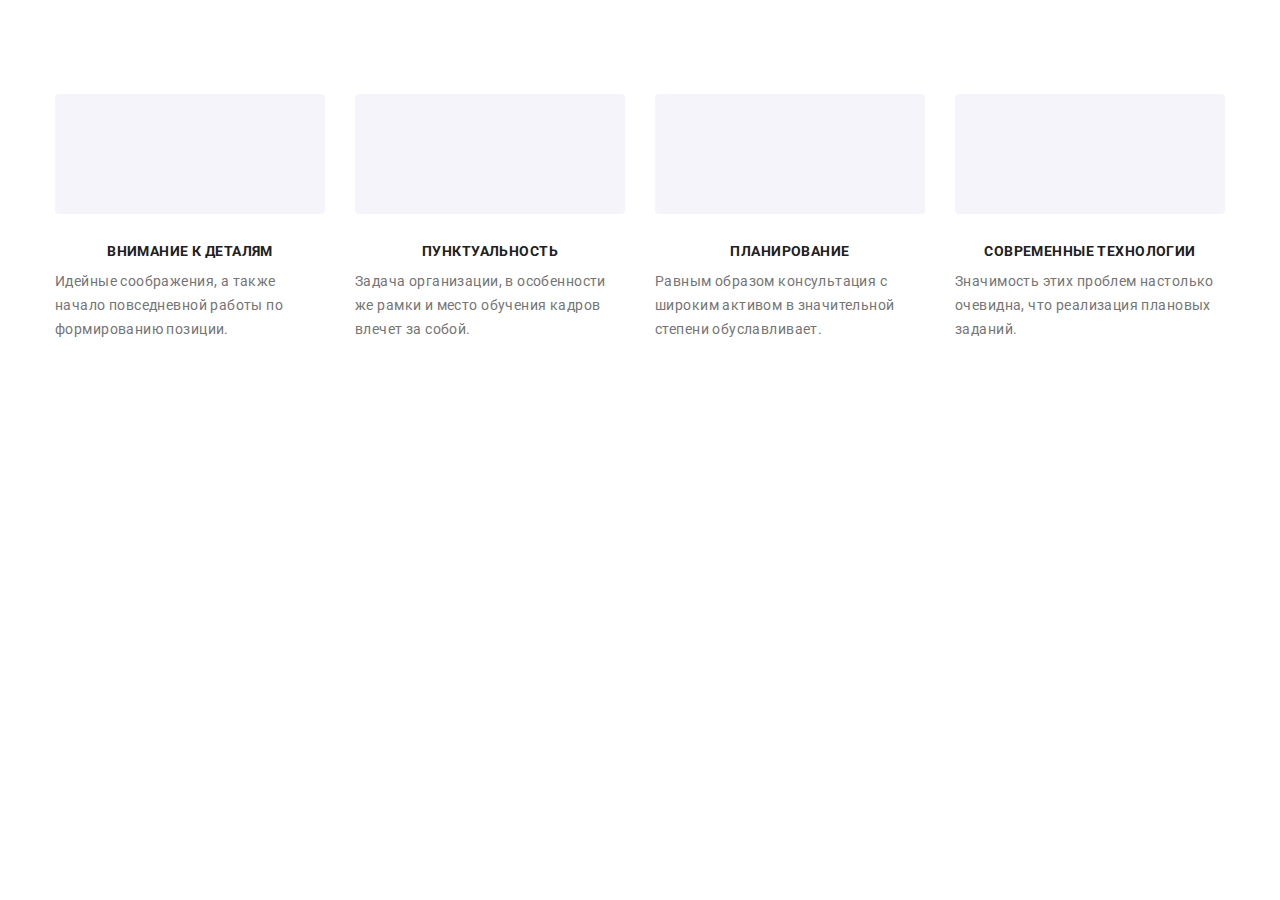
==== index.html @ bb137c57 "upd" ====
<!DOCTYPE html>
<html lang="ru">
  <head>
    <meta charset="UTF-8" />
    <meta http-equiv="X-UA-Compatible" content="IE=edge" />
    <meta name="viewport" content="width=device-width, initial-scale=1.0" />
    <title>Studio</title>
    <link rel="preconnect" href="https://fonts.googleapis.com" />
    <link rel="preconnect" href="https://fonts.gstatic.com" crossorigin />
    <link
      href="https://fonts.googleapis.com/css2?family=Raleway:wght@700&family=Roboto:wght@400;500;700;900&display=swap"
      rel="stylesheet"
    />
    <!-- <link rel="stylesheet" href="./css/modern-normalize.css" /> -->
    <link rel="stylesheet" href="./css/main.min.css" />
  </head>

  <body>
    <!-- <header class="header">
      <div class="container header-flex-container">
        <a class="logo a-tag" href="./index.html">
          Web<span class="logo-black">Studio</span>
        </a>

        <nav>
          <ul class="menu flex-container">
            <li class="studio">
              <a class="a-tag-header current-page" href="./index.html"
                >Студия</a
              >
            </li>
            <li class="portfolio">
              <a class="a-tag-header" href="./portfolio.html">Портфолио</a>
            </li>
            <li class="contact">
              <a class="a-tag-header" href="/contact">Контакты</a>
            </li>
          </ul>
        </nav>

        <ul class="contacts">
          <li class="header-email">
            <a class="a-tag-header email" href="mailto:info@devstudio.com">
              <svg class="envelope" width="16px" height="12px">
                <use href="./images/sprite/icons.svg#icon-envelope"></use>
              </svg>
              info@devstudio.com
            </a>
          </li>

          <li class="header-tel">
            <a class="a-tag-header tel" href="tel:+380961111111">
              <svg class="smartphone" width="10px" height="16px">
                <use href="./images/sprite/icons.svg#icon-smartphone"></use>
              </svg>
              +38 096 111 11 11
            </a>
          </li>
        </ul>
      </div>
    </header> -->

    <main>
      <!-- <section class="order-block">
        <div class="container">
          <h1 class="h1-tag">Эффективные решения для вашего бизнеса</h1>
          <button
            class="order-button"
            type="button"
            name="Заказать услугу"
            data-modal-open
          >
            Заказать услугу
          </button>
        </div>
        <div class="is-hidden backdrop" data-modal>
          <div class="modal">
            <button
              class="close-modal-button"
              type="button"
              aria-label="Кнопка закрытия"
              data-modal-close
            >
              <svg width="11px" height="11px">
                <use href="./images/sprite/icons.svg#close-button"></use>
              </svg>
            </button>
            <form class="modal-form">
              <p class="modal-caption">
                Оставьте свои данные, мы вам перезвоним
              </p>
              <label class="modal-label" for="user-name">Имя</label>
              <div class="modal-field-block">
                <input
                  class="modal-field"
                  type="text"
                  name="your-name"
                  id="user-name"
                />
                <svg class="modal-svg" width="12px" height="12px">
                  <use href="./images/sprite/icons.svg#name-icon"></use>
                </svg>
              </div>

              <label class="modal-label" for="user-phone">Телефон</label>
              <div class="modal-field-block">
                <input
                  class="modal-field"
                  type="tel"
                  name="your-phone"
                  id="user-phone"
                />
                <svg class="modal-svg" width="13px" height="13px">
                  <use href="./images/sprite/icons.svg#phone-icon"></use>
                </svg>
              </div>

              <label class="modal-label" for="user-email">Почта</label>
              <div class="modal-field-block">
                <input
                  class="modal-field"
                  type="email"
                  name="email"
                  id="user-email"
                />
                <svg class="modal-svg" width="15px" height="15px">
                  <use href="./images/sprite/icons.svg#email-icon"></use>
                </svg>
              </div>

              <label class="modal-label" for="user-text">Комментарий</label>
              <textarea
                class="modal-text-field user-text-modal"
                name="text"
                id="user-text"
                placeholder="Введите текст"
              ></textarea>

              <div class="modal-checkbox-block">
                <label class="modal-checkbox-label" for="checkbox">
                  <input
                    class="modal-checkbox visually-hidden"
                    type="checkbox"
                    name="privace"
                    value="privace"
                    id="checkbox"
                  />
                  <span class="checkbox-square">
                    <svg height="16px" width="16px">
                      <use href="./images/sprite/icons.svg#checkbox-icon"></use>
                    </svg>
                  </span>
                  <p class="p-tag-modal">
                    Соглашаюсь с рассылкой и принимаю
                    <a
                      class="a-tag-modal"
                      href="example"
                      target="_blank"
                      rel="noreferrer noopener"
                      >Условия договора</a
                    >
                  </p>
                </label>
              </div>

              <button class="modal-submit-btn" type="submit">Отправить</button>
            </form>
          </div>
        </div>
      </section> -->

      <section class="section about-us-section">
        <div class="container">
          <ul class="about-us-block">
            <li class="about-us-li">
              <div class="about-us-logo-block">
                <svg width="70px" height="70px">
                  <use href="./images/sprite/icons.svg#icon-Group"></use>
                </svg>
              </div>
              <h3 class="about-us-caption h3">Внимание к деталям</h3>
              <p class="about-us-description">
                Идейные соображения, а также начало повседневной работы по
                формированию позиции.
              </p>
            </li>

            <li class="about-us-li">
              <div class="about-us-logo-block">
                <svg width="70px" height="70px">
                  <use href="./images/sprite/icons.svg#icon-clock-1"></use>
                </svg>
              </div>
              <h3 class="about-us-caption h3">Пунктуальность</h3>
              <p class="about-us-description">
                Задача организации, в особенности же рамки и место обучения
                кадров влечет за собой.
              </p>
            </li>

            <li class="about-us-li">
              <div class="about-us-logo-block">
                <svg width="70px" height="70px">
                  <use href="./images/sprite/icons.svg#icon-diagram-1"></use>
                </svg>
              </div>
              <h3 class="about-us-caption h3">Планирование</h3>
              <p class="about-us-description">
                Равным образом консультация с широким активом в значительной
                степени обуславливает.
              </p>
            </li>

            <li class="about-us-li">
              <div class="about-us-logo-block">
                <svg width="70px" height="70px">
                  <use href="./images/sprite/icons.svg#icon-astronaut-1"></use>
                </svg>
              </div>
              <h3 class="about-us-caption h3">Современные технологии</h3>
              <p class="about-us-description">
                Значимость этих проблем настолько очевидна, что реализация
                плановых заданий.
              </p>
            </li>
          </ul>
        </div>
      </section> 

      <!-- <section class="section what-we-do-sect">
        <div class="container">
          <h2 class="what-we-do">Чем мы занимаемся</h2>
          <ul class="flex-container">
            <li class="what-we-do-img">
              <img
                class="img-tag"
                src="images/main/whatwedo/whatwedo.jpg"
                width="370"
                alt="Чем мы занимаемся"
              />
              <p class="what-we-do-soaring">Десктопные приложения</p>
            </li>
            <li class="what-we-do-img">
              <img
                class="img-tag"
                src="images/main/whatwedo/whatwedo(1).jpg"
                width="370"
                alt="Чем мы занимаемся"
              />
              <p class="what-we-do-soaring">Мобильные приложения</p>
            </li>
            <li class="what-we-do-img">
              <img
                class="img-tag"
                src="images/main/whatwedo/whatwedo(2).jpg"
                width="370"
                alt="Чем мы занимаемся"
              />
              <p class="what-we-do-soaring">Дизайнерские решения</p>
            </li>
          </ul>
        </div>
      </section> -->

      <!-- <section class="our-team section">
        <div class="container">
          <h2 class="our-team-caption">Наша команда</h2>
          <ul class="flex-container">
            <li class="team-member-block">
              <img
                class="img-tag first-team-member-photo"
                src="images/main/ourteam/ourteam.jpg"
                width="270"
                alt="Наш Сотрудник"
              />
              <div class="team-member">
                <h3 class="team-member-name">Игорь Демьяненко</h3>
                <p class="team-member-profession">Product Designer</p>

                <ul class="icon-flex">
                  <li class="icon-list">
                    <a class="grey-icon-link" href="#">
                      <svg width="20px" height="20px">
                        <use
                          href="./images/sprite/icons.svg#icon-instagram-2"
                        ></use>
                      </svg>
                    </a>
                  </li>
                  <li class="icon-list">
                    <a class="grey-icon-link" href="#">
                      <svg width="20px" height="20px">
                        <use
                          href="./images/sprite/icons.svg#icon-twitter-1"
                        ></use>
                      </svg>
                    </a>
                  </li>
                  <li class="icon-list">
                    <a class="grey-icon-link" href="#">
                      <svg width="20px" height="20px">
                        <use
                          href="./images/sprite/icons.svg#icon-facebook-1"
                        ></use>
                      </svg>
                    </a>
                  </li>
                  <li class="icon-list">
                    <a class="grey-icon-link" href="#">
                      <svg width="20px" height="20px">
                        <use
                          href="./images/sprite/icons.svg#icon-linkedin-1"
                        ></use>
                      </svg>
                    </a>
                  </li>
                </ul>
              </div>
            </li>

            <li class="team-member-block">
              <img
                class="img-tag second-team-member-photo"
                src="images/main/ourteam/ourteam(2).jpg"
                width="270"
                alt="Наш Сотрудник"
              />
              <div class="team-member">
                <h3 class="team-member-name">Ольга Репина</h3>
                <p class="team-member-profession">Frontend Developer</p>

                <ul class="icon-flex">
                  <li class="icon-list">
                    <a class="grey-icon-link" href="#">
                      <svg width="20px" height="20px">
                        <use
                          href="./images/sprite/icons.svg#icon-instagram-2"
                        ></use>
                      </svg>
                    </a>
                  </li>
                  <li class="icon-list">
                    <a class="grey-icon-link" href="#">
                      <svg width="20px" height="20px">
                        <use
                          href="./images/sprite/icons.svg#icon-twitter-1"
                        ></use>
                      </svg>
                    </a>
                  </li>
                  <li class="icon-list">
                    <a class="grey-icon-link" href="#">
                      <svg width="20px" height="20px">
                        <use
                          href="./images/sprite/icons.svg#icon-facebook-1"
                        ></use>
                      </svg>
                    </a>
                  </li>
                  <li class="icon-list">
                    <a class="grey-icon-link" href="#">
                      <svg width="20px" height="20px">
                        <use
                          href="./images/sprite/icons.svg#icon-linkedin-1"
                        ></use>
                      </svg>
                    </a>
                  </li>
                </ul>
              </div>
            </li>

            <li class="team-member-block">
              <img
                class="img-tag third-team-member-photo"
                src="images/main/ourteam/ourteam(3).jpg"
                width="270"
                alt="Наш Сотрудник"
              />
              <div class="team-member">
                <h3 class="team-member-name">Николай Тарасов</h3>
                <p class="team-member-profession">Marketing</p>

                <ul class="icon-flex">
                  <li class="icon-list">
                    <a class="grey-icon-link" href="#">
                      <svg width="20px" height="20px">
                        <use
                          href="./images/sprite/icons.svg#icon-instagram-2"
                        ></use>
                      </svg>
                    </a>
                  </li>
                  <li class="icon-list">
                    <a class="grey-icon-link" href="#">
                      <svg width="20px" height="20px">
                        <use
                          href="./images/sprite/icons.svg#icon-twitter-1"
                        ></use>
                      </svg>
                    </a>
                  </li>
                  <li class="icon-list">
                    <a class="grey-icon-link" href="#">
                      <svg width="20px" height="20px">
                        <use
                          href="./images/sprite/icons.svg#icon-facebook-1"
                        ></use>
                      </svg>
                    </a>
                  </li>
                  <li class="icon-list">
                    <a class="grey-icon-link" href="#">
                      <svg width="20px" height="20px">
                        <use
                          href="./images/sprite/icons.svg#icon-linkedin-1"
                        ></use>
                      </svg>
                    </a>
                  </li>
                </ul>
              </div>
            </li>

            <li class="team-member-block">
              <img
                class="img-tag team-member-photo"
                src="images/main/ourteam/ourteam(4).jpg"
                width="270"
                alt="Наш Сотрудник"
              />
              <div class="team-member">
                <h3 class="team-member-name">Михаил Ермаков</h3>
                <p class="team-member-profession">UI Designer</p>

                <ul class="icon-flex">
                  <li class="icon-list">
                    <a class="grey-icon-link" href="#">
                      <svg width="20px" height="20px">
                        <use
                          href="./images/sprite/icons.svg#icon-instagram-2"
                        ></use>
                      </svg>
                    </a>
                  </li>
                  <li class="icon-list">
                    <a class="grey-icon-link" href="#">
                      <svg width="20px" height="20px">
                        <use
                          href="./images/sprite/icons.svg#icon-twitter-1"
                        ></use>
                      </svg>
                    </a>
                  </li>
                  <li class="icon-list">
                    <a class="grey-icon-link" href="#">
                      <svg width="20px" height="20px">
                        <use
                          href="./images/sprite/icons.svg#icon-facebook-1"
                        ></use>
                      </svg>
                    </a>
                  </li>
                  <li class="icon-list">
                    <a class="grey-icon-link" href="#">
                      <svg width="20px" height="20px">
                        <use
                          href="./images/sprite/icons.svg#icon-linkedin-1"
                        ></use>
                      </svg>
                    </a>
                  </li>
                </ul>
              </div>
            </li>
          </ul>
        </div>
      </section> -->

      <!-- <section class="our-clients section">
        <div class="container">
          <h2 class="our-clients-caption">Постоянные клиенты</h2>
          <ul class="flex-container">
            <li class="our-client">
              <a class="our-client-link" href="#">
                <svg width="106px" height="60px">
                  <use href="./images/sprite/icons.svg#icon-Logo"></use>
                </svg>
              </a>
            </li>
            <li class="our-client">
              <a class="our-client-link" href="#">
                <svg width="106px" height="60px">
                  <use href="./images/sprite/icons.svg#icon-Logo-1"></use>
                </svg>
              </a>
            </li>
            <li class="our-client">
              <a class="our-client-link" href="#">
                <svg width="106px" height="60px">
                  <use href="./images/sprite/icons.svg#icon-Logo-2"></use>
                </svg>
              </a>
            </li>
            <li class="our-client">
              <a class="our-client-link" href="#">
                <svg width="106px" height="60px">
                  <use href="./images/sprite/icons.svg#icon-Logo-3"></use>
                </svg>
              </a>
            </li>
            <li class="our-client">
              <a class="our-client-link" href="#">
                <svg width="106px" height="60px">
                  <use href="./images/sprite/icons.svg#icon-Logo-4"></use>
                </svg>
              </a>
            </li>
            <li class="our-client">
              <a class="our-client-link" href="#">
                <svg width="106px" height="60px">
                  <use href="./images/sprite/icons.svg#icon-Logo-5"></use>
                </svg>
              </a>
            </li>
          </ul>
        </div>
      </section> -->
    </main>

    <!-- <footer class="footer">
      <div class="container footer-flex">
        <div class="footer-flex-wrap">
          <a class="footer-logo a-tag" href="./index.html">
            Web<span class="logo-white">Studio</span>
          </a>
          <address class="address footer-flex-wrap">
            <a class="map a-tag" href="https://goo.gl/maps/2pE7odXQLVDn4BUs5">
              г. Киев, пр-т Леси Украинки, 26
            </a>
            <a class="footer-email a-tag" href="mailto:info@devstudio.com">
              info@devstudio.com
            </a>
            <a class="footer-tel a-tag" href="tel:+380961111111">
              +38 096 111 11 11
            </a>
          </address>
        </div>
        <div class="footer-links">
          <p class="invite-footer">Присоеденяйтесь</p>
          <ul class="footer-links-block">
            <li class="footer-icon">
              <a class="white-icon-link" href="#">
                <svg class="footer-instagram" width="20px" height="20px">
                  <use href="./images/sprite/icons.svg#icon-instagram-2"></use>
                </svg>
              </a>
            </li>
            <li class="footer-icon">
              <a class="white-icon-link" href="#">
                <svg class="footer-twitter" width="20px" height="20px">
                  <use href="./images/sprite/icons.svg#icon-twitter-1"></use>
                </svg>
              </a>
            </li>
            <li class="footer-icon">
              <a class="white-icon-link" href="#">
                <svg class="footer-facebook" width="20px" height="20px">
                  <use href="./images/sprite/icons.svg#icon-facebook-1"></use>
                </svg>
              </a>
            </li>
            <li class="footer-icon">
              <a class="white-icon-link" href="#">
                <svg class="footer-linkedin" width="20px" height="20px">
                  <use href="./images/sprite/icons.svg#icon-linkedin-1"></use>
                </svg>
              </a>
            </li>
          </ul>
        </div>
        <div class="footer-spam-block">
          <p class="footer-spam-invite">Подпишитесь на рассылку</p>
          <form class="spam-form-footer">
            <input
              class="spam-field"
              type="email"
              name="email"
              placeholder="Email"
            />
            <button class="submit-button-footer" type="submit">
              Подписаться
              <svg class="icon-send" width="24px" height="24px">
                <use href="./images/sprite/icons.svg#icon-send"></use>
              </svg>
            </button>
          </form>
        </div>
      </div>
    </footer> -->
    <script src="./js/modal.js"></script>
  </body>
</html>
---- css/main.min.css ----
:root{--main-font: "Roboto";--secondary-font: "Raleway";--black-color: #212121;--hover-color: #2196f3;--white-color: #ffffff;--milk-color: #f5f4fa;--grey-color: #757575;--border-color: #ececec;--projects-color: #eeeeee;--footer-color: #2f303a;--order-block-color: #c4c4c4;--order-btn-backgrn-clr: #188ce8;--client-logo-color: #afb1b8;--modal-field-border: rgba(33, 33, 33, 0.2);--footer-contacts-color: rgba(255, 255, 255, 0.6);--footer-icons-color: rgba(255, 255, 255, 0.1);--background-modal-color: rgba(0, 0, 0, 0.2);--box-shadow-color: rgba(0, 0, 0, 0.15);--border-close-modal-button-color: rgba(0, 0, 0, 0.1);--backgrd-what-we-do-soaring: rgba(47, 48, 58, 0.8);--projects-hover-text: rgba(33, 150, 243, 0.9)}/*! modern-normalize v1.1.0 | MIT License | https://github.com/sindresorhus/modern-normalize */*,::before,::after{-webkit-box-sizing:border-box;box-sizing:border-box}html{line-height:1.15;-webkit-text-size-adjust:100%;-moz-tab-size:4;-o-tab-size:4;tab-size:4}body{margin:0;font-family:system-ui,-apple-system,"Segoe UI",Roboto,Helvetica,Arial,sans-serif,"Apple Color Emoji","Segoe UI Emoji"}hr{height:0;color:inherit}abbr[title]{-webkit-text-decoration:underline dotted;text-decoration:underline dotted}b,strong{font-weight:bolder}code,kbd,samp,pre{font-family:ui-monospace, SFMono-Regular, Consolas, 'Liberation Mono', Menlo, monospace;font-size:1em}small{font-size:80%}sub,sup{font-size:75%;line-height:0;position:relative;vertical-align:baseline}sub{bottom:-0.25em}sup{top:-0.5em}table{text-indent:0;border-color:inherit}button,input,optgroup,select,textarea{font-family:inherit;font-size:100%;line-height:1.15;margin:0}button,select{text-transform:none}button,[type='button'],[type='reset'],[type='submit']{-webkit-appearance:button}::-moz-focus-inner{border-style:none;padding:0}:-moz-focusring{outline:1px dotted ButtonText}:-moz-ui-invalid{box-shadow:none}legend{padding:0}progress{vertical-align:baseline}::-webkit-inner-spin-button,::-webkit-outer-spin-button{height:auto}[type='search']{-webkit-appearance:textfield;outline-offset:-2px}::-webkit-search-decoration{-webkit-appearance:none}::-webkit-file-upload-button{-webkit-appearance:button;font:inherit}summary{display:list-item}*,::before,::after{-webkit-box-sizing:border-box;box-sizing:border-box}body{margin:0;padding:0;font-family:var(--main-font),sans-serif}ul{padding:0;margin:0;list-style:none}svg{display:block}h3{margin:0}.container{max-width:480px;margin:0 auto;padding:0 15px}@media (min-width: 768px){.container{max-width:768px}}@media (min-width: 1280px){.container{max-width:1200px}}.flex-container{display:-webkit-box;display:-ms-flexbox;display:flex}.section{padding-top:94px;padding-bottom:94px}.a-tag,.a-tag-header,.projects__link{color:var(--black-color);text-decoration:none;display:block;-webkit-transition:color 250ms cubic-bezier(0.4, 0, 0.2, 1),fill 250ms cubic-bezier(0.4, 0, 0.2, 1),-webkit-box-shadow 250ms cubic-bezier(0.4, 0, 0.2, 1),-webkit-transform 250ms cubic-bezier(0.4, 0, 0.2, 1);transition:color 250ms cubic-bezier(0.4, 0, 0.2, 1),fill 250ms cubic-bezier(0.4, 0, 0.2, 1),-webkit-box-shadow 250ms cubic-bezier(0.4, 0, 0.2, 1),-webkit-transform 250ms cubic-bezier(0.4, 0, 0.2, 1);transition:color 250ms cubic-bezier(0.4, 0, 0.2, 1),fill 250ms cubic-bezier(0.4, 0, 0.2, 1),box-shadow 250ms cubic-bezier(0.4, 0, 0.2, 1),transform 250ms cubic-bezier(0.4, 0, 0.2, 1);transition:color 250ms cubic-bezier(0.4, 0, 0.2, 1),fill 250ms cubic-bezier(0.4, 0, 0.2, 1),box-shadow 250ms cubic-bezier(0.4, 0, 0.2, 1),transform 250ms cubic-bezier(0.4, 0, 0.2, 1),-webkit-box-shadow 250ms cubic-bezier(0.4, 0, 0.2, 1),-webkit-transform 250ms cubic-bezier(0.4, 0, 0.2, 1)}.img-tag{display:block}.a-tag-header:hover .envelope,.a-tag-header:hover .smartphone,.a-tag:hover,.a-tag-header:hover,.a-tag-header:focus .envelope,.a-tag-header:focus .smartphone,.a-tag:focus,.a-tag-header:focus{color:var(--hover-color);fill:var(--hover-color)}.visually-hidden{position:absolute;width:1px;height:1px;margin:-1px;padding:0;overflow:hidden;border:0;clip:rect(0 0 0 0)}.what-we-do-img:last-child,.team-member-block:last-child,.button-li:last-child,.contact,.icon-list:last-child,.our-client:last-child,.footer-icon:last-child{margin-right:0}.current-btn{background-color:var(--hover-color);color:var(--white-color)}.header{border-bottom:1px solid var(--border-color)}.header-flex-container{display:-webkit-box;display:-ms-flexbox;display:flex;-webkit-box-align:center;-ms-flex-align:center;align-items:center}.logo{font-family:var(--secondary-font),sans-serif;font-weight:bold;font-size:26px;letter-spacing:0.03em;margin-right:92px;color:var(--hover-color)}.a-tag-header{padding:32px 0;display:block}.logo-black{color:var(--black-color)}.studio,.portfolio,.contact{margin-right:50px;font-weight:500;font-size:14px;letter-spacing:0.02em;color:var(--black-color);position:relative}.current-page{color:var(--hover-color)}.current-page::after{display:block;width:100%;content:"";border-bottom:4px solid var(--hover-color);border-radius:2px;position:absolute;top:77px;left:0}.contacts{display:-webkit-box;display:-ms-flexbox;display:flex;margin-left:auto}.a-tag-header{display:-webkit-box;display:-ms-flexbox;display:flex;-webkit-box-align:center;-ms-flex-align:center;align-items:center}.header-tel,.header-email{font-weight:500;font-size:14px;line-height:1.14;letter-spacing:0.02em}.header-email{margin-right:50px}.envelope,.smartphone,.tel,.email{color:var(--grey-color);fill:var(--grey-color)}.envelope,.smartphone{margin-right:10px;-webkit-transition:fill 250ms cubic-bezier(0.4, 0, 0.2, 1);transition:fill 250ms cubic-bezier(0.4, 0, 0.2, 1)}.order-block{margin:0 auto;padding:200px 0;max-width:1600px;text-align:center;background-image:-webkit-gradient(linear, left top, right top, from(rgba(47,48,58,0.4)), to(rgba(47,48,58,0.4))),url(../images/main/main-background.jpg);background-image:linear-gradient(to right, rgba(47,48,58,0.4), rgba(47,48,58,0.4)),url(../images/main/main-background.jpg);background-color:var(--order-block-color);background-position:center;background-repeat:no-repeat}.h1-tag{margin:0 auto;max-width:696px;font-weight:900;font-size:44px;line-height:1.36;letter-spacing:0.06em;text-transform:uppercase;text-align:center;color:var(--white-color)}.order-button{margin-top:30px;width:200px;height:50px;background-color:var(--hover-color);-webkit-box-shadow:0px 4px 4px var(--box-shadow-color);box-shadow:0px 4px 4px var(--box-shadow-color);border-radius:4px;border:0;cursor:pointer;font-weight:bold;line-height:1.87;letter-spacing:0.06em;color:var(--white-color);-webkit-transition:background-color 250ms cubic-bezier(0.4, 0, 0.2, 1);transition:background-color 250ms cubic-bezier(0.4, 0, 0.2, 1)}.order-button:hover,.order-button:focus{background-color:var(--order-btn-backgrn-clr)}.our-team{background-color:var(--milk-color)}.our-team-caption{margin-top:0;margin-bottom:50px;font-weight:bold;font-size:36px;line-height:1.16;text-align:center;letter-spacing:0.03em}.our-team ul{display:-webkit-box;display:-ms-flexbox;display:flex}.team-member-block{margin-right:30px;width:270px;background-color:var(--white-color);-webkit-box-shadow:0px 1px 3px rgba(0,0,0,0.12),0px 1px 1px rgba(0,0,0,0.14),0px 2px 1px rgba(0,0,0,0.2);box-shadow:0px 1px 3px rgba(0,0,0,0.12),0px 1px 1px rgba(0,0,0,0.14),0px 2px 1px rgba(0,0,0,0.2);border-radius:0px 0px 4px 4px}.team-member{padding:30px 0;text-align:center;color:var(--black-color)}.team-member-name{font-weight:500;font-size:16px;line-height:1.18;letter-spacing:0.03em}.team-member-profession{color:var(--grey-color);margin:10px 0 16px 0;font-weight:normal}.icon-flex{-webkit-box-pack:center;-ms-flex-pack:center;justify-content:center}.icon-list{margin-right:10px}.grey-icon-link{display:-webkit-box;display:-ms-flexbox;display:flex;-webkit-box-pack:center;-ms-flex-pack:center;justify-content:center;-webkit-box-align:center;-ms-flex-align:center;align-items:center;width:44px;height:44px;border-radius:50px;fill:var(--client-logo-color);-webkit-transition:background-color 250ms cubic-bezier(0.4, 0, 0.2, 1),fill 250ms cubic-bezier(0.4, 0, 0.2, 1);transition:background-color 250ms cubic-bezier(0.4, 0, 0.2, 1),fill 250ms cubic-bezier(0.4, 0, 0.2, 1)}.grey-icon-link:hover,.grey-icon-link:focus{background-color:var(--hover-color);fill:var(--white-color)}.our-clients-caption{font-weight:bold;font-size:36px;line-height:1.16;text-align:center;letter-spacing:0.03em;margin:0 0 50px 0}.our-client{margin-right:30px;-webkit-transition:fill 250ms cubic-bezier(0.4, 0, 0.2, 1),border-color 250ms cubic-bezier(0.4, 0, 0.2, 1);transition:fill 250ms cubic-bezier(0.4, 0, 0.2, 1),border-color 250ms cubic-bezier(0.4, 0, 0.2, 1)}.our-client:hover,.our-client:focus{fill:var(--hover-color);border-color:var(--hover-color);cursor:pointer}.our-client-link{width:170px;height:92px;display:-webkit-box;display:-ms-flexbox;display:flex;-ms-flex-line-pack:center;align-content:center;-webkit-box-pack:center;-ms-flex-pack:center;justify-content:center;-webkit-box-align:center;-ms-flex-align:center;align-items:center;fill:var(--client-logo-color);border:1px solid var(--client-logo-color);border-radius:4px;-webkit-transition:fill 250ms cubic-bezier(0.4, 0, 0.2, 1),border-color 250ms cubic-bezier(0.4, 0, 0.2, 1);transition:fill 250ms cubic-bezier(0.4, 0, 0.2, 1),border-color 250ms cubic-bezier(0.4, 0, 0.2, 1)}.our-client-link:hover,.our-client-link:focus{fill:var(--hover-color);border-color:var(--hover-color);cursor:pointer}@media (min-width: 768px){.about-us-block{display:-webkit-box;display:-ms-flexbox;display:flex;-ms-flex-wrap:wrap;flex-wrap:wrap;margin-right:-30px;margin-bottom:-30px}}.about-us-li{font-size:14px;letter-spacing:0.03em;margin-bottom:30px}@media (min-width: 768px){.about-us-li{margin-right:30px;width:354px}}@media (min-width: 1280px){.about-us-li{width:270px}}.about-us-logo-block{display:-webkit-box;display:-ms-flexbox;display:flex;-webkit-box-pack:center;-ms-flex-pack:center;justify-content:center;background-color:var(--milk-color);border-radius:4px;margin-bottom:30px;padding:25px 0}.about-us-caption{margin:0;font-weight:bold;font-size:14px;line-height:1.14;text-transform:uppercase;text-align:center;color:var(--black-color);margin-bottom:10px}.about-us-description{font-size:14px;line-height:1.71;letter-spacing:0.03em;color:var(--grey-color);margin:0}.what-we-do-sect{padding-top:0}.what-we-do{font-weight:bold;font-size:36px;line-height:1.16;text-align:center;letter-spacing:0.03em;color:var(--black-color);margin-top:0;margin-bottom:50px}.what-we-do-img{margin-right:30px;position:relative}.what-we-do-img>.what-we-do-soaring{font-weight:bold;font-size:14px;line-height:1.14;text-align:center;letter-spacing:0.03em;text-transform:uppercase;color:var(--white-color);background-color:var(--backgrd-what-we-do-soaring);display:block;position:absolute;bottom:0;margin:0;padding:27px 0;width:370px}.button-list{-webkit-box-pack:center;-ms-flex-pack:center;justify-content:center;margin-bottom:50px}.button-list__item{margin-right:8px}.button{padding:6px 22px;border-width:0px;background-color:var(--milk-color);border-radius:4px;letter-spacing:0.03em;font-size:16px;line-height:1.62;-webkit-transition:color 250ms cubic-bezier(0.4, 0, 0.2, 1),background-color 250ms cubic-bezier(0.4, 0, 0.2, 1),-webkit-box-shadow 250ms cubic-bezier(0.4, 0, 0.2, 1);transition:color 250ms cubic-bezier(0.4, 0, 0.2, 1),background-color 250ms cubic-bezier(0.4, 0, 0.2, 1),-webkit-box-shadow 250ms cubic-bezier(0.4, 0, 0.2, 1);transition:color 250ms cubic-bezier(0.4, 0, 0.2, 1),box-shadow 250ms cubic-bezier(0.4, 0, 0.2, 1),background-color 250ms cubic-bezier(0.4, 0, 0.2, 1);transition:color 250ms cubic-bezier(0.4, 0, 0.2, 1),box-shadow 250ms cubic-bezier(0.4, 0, 0.2, 1),background-color 250ms cubic-bezier(0.4, 0, 0.2, 1),-webkit-box-shadow 250ms cubic-bezier(0.4, 0, 0.2, 1)}.button:hover,.button:focus{cursor:pointer;background-color:var(--hover-color);color:var(--white-color);-webkit-box-shadow:0px 3px 1px rgba(0,0,0,0.1),0px 1px 2px rgba(0,0,0,0.08),0px 2px 2px rgba(0,0,0,0.12);box-shadow:0px 3px 1px rgba(0,0,0,0.1),0px 1px 2px rgba(0,0,0,0.08),0px 2px 2px rgba(0,0,0,0.12)}.current-btn{background-color:var(--hover-color);color:var(--white-color)}.flex-container-wrap{-ms-flex-wrap:wrap;flex-wrap:wrap}.projects{width:370px;margin-right:30px;background:var(--white-color);margin-bottom:30px}.projects__link:hover,.projects__link:focus{-webkit-box-shadow:0px 1px 1px rgba(0,0,0,0.12),0px 4px 4px rgba(0,0,0,0.06),1px 4px 6px rgba(0,0,0,0.16);box-shadow:0px 1px 1px rgba(0,0,0,0.12),0px 4px 4px rgba(0,0,0,0.06),1px 4px 6px rgba(0,0,0,0.16)}.projects:nth-child(3n+3){margin-right:0}.projects:nth-last-child(-n+3){margin-bottom:0}.projects__text-block{padding:20px 24px;border:1px solid var(--projects-color);border-top:0}.projects__name{margin-bottom:4px;font-weight:bold;font-size:18px;line-height:2;letter-spacing:0.06em;color:var(--black-color)}.projects__description{margin:0;font-size:16px;line-height:1.87;letter-spacing:0.03em;color:var(--grey-color)}.projects__hover-block{position:relative;overflow:hidden}.projects__hover-text{background-color:var(--projects-hover-text);color:var(--white-color);font-size:18px;line-height:1.55;letter-spacing:0.03em;padding:63px 24px;margin:0;width:370px;height:294px;position:absolute;top:0;left:50%;-webkit-transform:translate(-50%, 101%);transform:translate(-50%, 101%);-webkit-transition:-webkit-transform 250ms cubic-bezier(0.4, 0, 0.2, 1);transition:-webkit-transform 250ms cubic-bezier(0.4, 0, 0.2, 1);transition:transform 250ms cubic-bezier(0.4, 0, 0.2, 1);transition:transform 250ms cubic-bezier(0.4, 0, 0.2, 1), -webkit-transform 250ms cubic-bezier(0.4, 0, 0.2, 1)}.projects__link:hover .projects__hover-text{-webkit-transform:translate(-50%, 0);transform:translate(-50%, 0)}.is-hidden{visibility:hidden;opacity:0;pointer-events:none;-webkit-transition:opacity 300ms ease-in-out;transition:opacity 300ms ease-in-out}.backdrop{background-color:var(--background-modal-color);top:0;width:100%;height:100%;left:0;position:fixed;z-index:999;-webkit-transition:opacity 200ms cubic-bezier(0.4, 0, 0.2, 1);transition:opacity 200ms cubic-bezier(0.4, 0, 0.2, 1)}.modal{display:-webkit-box;display:-ms-flexbox;display:flex;-webkit-box-orient:vertical;-webkit-box-direction:normal;-ms-flex-direction:column;flex-direction:column;background-color:var(--white-color);position:absolute;-webkit-transform:translate(-50%, -50%);transform:translate(-50%, -50%);top:50%;left:50%;-webkit-box-shadow:0px 1px 3px rgba(0,0,0,0.12),0px 1px 1px rgba(0,0,0,0.14),0px 2px 1px rgba(0,0,0,0.2);box-shadow:0px 1px 3px rgba(0,0,0,0.12),0px 1px 1px rgba(0,0,0,0.14),0px 2px 1px rgba(0,0,0,0.2);border-radius:4px}.modal-text{margin-top:200px}.close-modal-button{position:absolute;display:-webkit-box;display:-ms-flexbox;display:flex;-webkit-box-pack:center;-ms-flex-pack:center;justify-content:center;-webkit-box-align:center;-ms-flex-align:center;align-items:center;top:8px;right:8px;width:30px;height:30px;border-radius:50%;background:var(--white-color);border:1px solid var(--border-close-modal-button-color);cursor:pointer;-webkit-transition:fill 250ms cubic-bezier(0.4, 0, 0.2, 1);transition:fill 250ms cubic-bezier(0.4, 0, 0.2, 1)}.close-modal-button:hover,.close-modal-button:focus{fill:var(--hover-color)}.modal-caption{font-weight:bold;font-size:20px;line-height:1.15;letter-spacing:0.03em;margin:0 0 12px 0}.modal-form{padding:40px;display:-webkit-box;display:-ms-flexbox;display:flex;-webkit-box-orient:vertical;-webkit-box-direction:normal;-ms-flex-direction:column;flex-direction:column}.modal-label{margin:0 auto 4px 0;font-size:12px;line-height:1.16;letter-spacing:0.01em;color:var(--grey-color)}.modal-field-block{position:relative;margin-bottom:10px}.modal-field,.user-text-modal{width:448px;height:40px;border:1px solid var(--modal-field-border);border-radius:4px;font-size:14px;line-height:1.14;letter-spacing:0.01em;padding:12px 0 12px 42px;-webkit-transition:border-color 250ms cubic-bezier(0.4, 0, 0.2, 1);transition:border-color 250ms cubic-bezier(0.4, 0, 0.2, 1)}.modal-field:hover,.modal-field:focus,.user-text-modal:hover,.user-text-modal:focus{border-color:var(--hover-color);outline-color:var(--hover-color)}.modal-field:hover,.modal-field:focus+.modal-svg,.user-text-modal:hover,.user-text-modal:focus+.modal-svg{fill:var(--hover-color)}.modal-svg{position:absolute;top:14px;left:14px;-webkit-transition:fill 250ms cubic-bezier(0.4, 0, 0.2, 1);transition:fill 250ms cubic-bezier(0.4, 0, 0.2, 1)}.modal-field:last-child{margin-bottom:20px}.user-text-modal{height:120px;padding:12px 16px}.modal-text-field{margin-bottom:20px;resize:none}.modal-checkbox-block{display:-webkit-box;display:-ms-flexbox;display:flex;-webkit-box-pack:center;-ms-flex-pack:center;justify-content:center;-webkit-box-align:center;-ms-flex-align:center;align-items:center;margin-bottom:30px}.modal-checkbox-label{display:-webkit-box;display:-ms-flexbox;display:flex;-webkit-box-align:center;-ms-flex-align:center;align-items:center;cursor:pointer}.checkbox-square{width:16px;height:16px;border:2px solid var(--black-color);border-radius:3px;cursor:pointer;margin-right:7px;display:block}.modal-checkbox:checked+.checkbox-square{background-color:var(--hover-color);border-color:var(--hover-color);-webkit-transition:border-color 250ms cubic-bezier(0.4, 0, 0.2, 1),background-color 250ms cubic-bezier(0.4, 0, 0.2, 1);transition:border-color 250ms cubic-bezier(0.4, 0, 0.2, 1),background-color 250ms cubic-bezier(0.4, 0, 0.2, 1)}.p-tag-modal{font-size:14px;line-height:1.71;letter-spacing:0.03em;color:var(--grey-color);margin:0}.a-tag-modal{color:var(--order-btn-backgrn-clr)}.modal-submit-btn{width:200px;height:50px;background-color:var(--hover-color);-webkit-box-shadow:0px 4px 4px var(--box-shadow-color);box-shadow:0px 4px 4px var(--box-shadow-color);border-radius:4px;border:0;font-weight:bold;font-size:16px;line-height:1.87;letter-spacing:0.06em;cursor:pointer;color:var(--white-color);margin-left:auto;margin-right:auto;-webkit-transition:background-color 250ms cubic-bezier(0.4, 0, 0.2, 1);transition:background-color 250ms cubic-bezier(0.4, 0, 0.2, 1)}.modal-submit-btn:hover,.modal-submit-btn:focus{background-color:var(--order-btn-backgrn-clr)}.footer{background-color:var(--footer-color);padding:60px 0}.footer-flex{display:-webkit-box;display:-ms-flexbox;display:flex;-webkit-box-align:baseline;-ms-flex-align:baseline;align-items:baseline}.footer-flex-wrap{display:-webkit-box;display:-ms-flexbox;display:flex;-webkit-box-orient:vertical;-webkit-box-direction:normal;-ms-flex-direction:column;flex-direction:column}.footer-logo{font-family:"Raleway", sans-serif;font-weight:bold;font-size:26px;line-height:1.19;margin-bottom:20px;letter-spacing:0.03em;color:var(--hover-color)}.logo-white{color:var(--white-color)}.address{font-style:normal;font-weight:normal;font-size:14px;line-height:1.17;letter-spacing:0.03em;color:var(--white-color);display:-webkit-box;display:-ms-flexbox;display:flex;-webkit-box-orient:vertical;-webkit-box-direction:normal;-ms-flex-direction:column;flex-direction:column}.map{color:var(--white-color);margin-bottom:8px}.footer-email,.footer-tel{font-size:14px;line-height:1.17;letter-spacing:0.03em;margin-bottom:8px;color:var(--footer-contacts-color)}.footer-links{margin-left:70px}.footer-links-block{display:-webkit-box;display:-ms-flexbox;display:flex}.invite-footer{font-weight:bold;font-size:14px;line-height:1.14;letter-spacing:0.03em;text-transform:uppercase;color:var(--white-color)}.footer-icon{margin-right:10px}.white-icon-link{display:-webkit-box;display:-ms-flexbox;display:flex;-webkit-box-pack:center;-ms-flex-pack:center;justify-content:center;-webkit-box-align:center;-ms-flex-align:center;align-items:center;background-color:var(--footer-icons-color);width:44px;height:44px;border-radius:50px;fill:var(--white-color);-webkit-transition:background-color 250ms cubic-bezier(0.4, 0, 0.2, 1);transition:background-color 250ms cubic-bezier(0.4, 0, 0.2, 1)}.white-icon-link:hover,.white-icon-link:focus{background-color:var(--hover-color);cursor:pointer}.footer-spam-block{margin-left:93px}.footer-spam-invite{font-weight:bold;font-size:14px;line-height:1.14;letter-spacing:0.03em;text-transform:uppercase;color:white}.spam-form-footer{display:-webkit-box;display:-ms-flexbox;display:flex;-webkit-box-align:center;-ms-flex-align:center;align-items:center;-webkit-box-pack:center;-ms-flex-pack:center;justify-content:center}.spam-field{width:358px;height:50px;background-color:var(--footer-color);border:1px solid rgba(255,255,255,0.3);-webkit-filter:drop-shadow(0px 4px 4px var(--box-shadow-color));filter:drop-shadow(0px 4px 4px var(--box-shadow-color));border-radius:4px;padding:15px 16px;color:var(--white-color)}.submit-button-footer{display:-webkit-box;display:-ms-flexbox;display:flex;-webkit-box-align:center;-ms-flex-align:center;align-items:center;background-color:var(--hover-color);color:var(--white-color);fill:var(--white-color);-webkit-box-shadow:0px 4px 4px var(--box-shadow-color);box-shadow:0px 4px 4px var(--box-shadow-color);border:0px;border-radius:4px;padding-left:30px;margin-left:12px;cursor:pointer;-webkit-transition:background-color 250ms cubic-bezier(0.4, 0, 0.2, 1);transition:background-color 250ms cubic-bezier(0.4, 0, 0.2, 1);font-weight:bold;font-size:16px;line-height:1.87;letter-spacing:0.06em}.submit-button-footer:hover,.submit-button-footer:focus{background-color:var(--order-btn-backgrn-clr)}.icon-send{margin:13px 28px 13px 10px}
/*# sourceMappingURL=main.min.css.map */
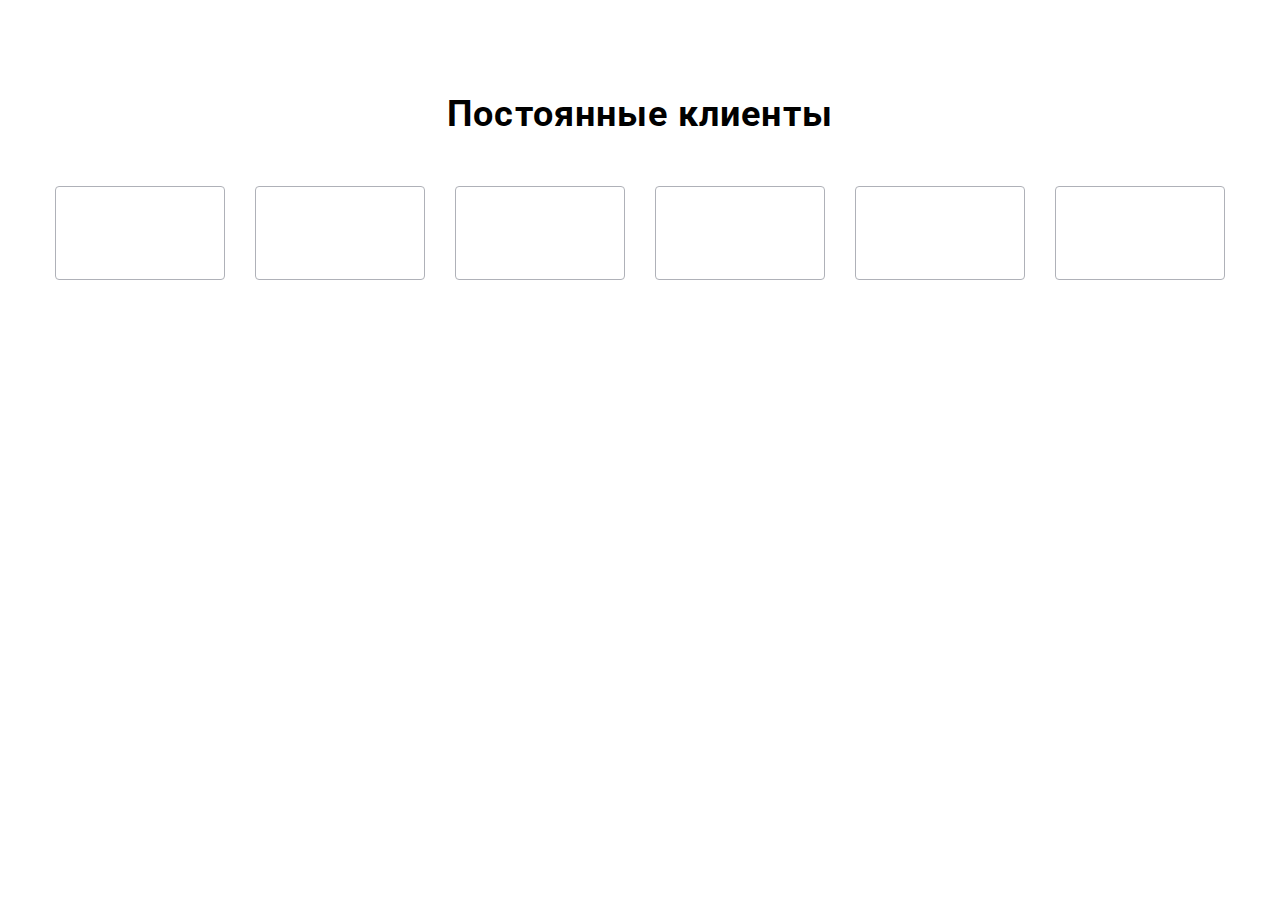
==== commit 5baa5e42: "upd" ====
--- a/index.html
+++ b/index.html
@@ -1,603 +1,492 @@
 <!DOCTYPE html>
 <html lang="ru">
-  <head>
-    <meta charset="UTF-8" />
-    <meta http-equiv="X-UA-Compatible" content="IE=edge" />
-    <meta name="viewport" content="width=device-width, initial-scale=1.0" />
-    <title>Studio</title>
-    <link rel="preconnect" href="https://fonts.googleapis.com" />
-    <link rel="preconnect" href="https://fonts.gstatic.com" crossorigin />
-    <link
-      href="https://fonts.googleapis.com/css2?family=Raleway:wght@700&family=Roboto:wght@400;500;700;900&display=swap"
-      rel="stylesheet"
-    />
-    <!-- <link rel="stylesheet" href="./css/modern-normalize.css" /> -->
-    <link rel="stylesheet" href="./css/main.min.css" />
-  </head>
-
-  <body>
-    <!-- <header class="header">
-      <div class="container header-flex-container">
-        <a class="logo a-tag" href="./index.html">
-          Web<span class="logo-black">Studio</span>
-        </a>
-
-        <nav>
-          <ul class="menu flex-container">
-            <li class="studio">
-              <a class="a-tag-header current-page" href="./index.html"
-                >Студия</a
-              >
-            </li>
-            <li class="portfolio">
-              <a class="a-tag-header" href="./portfolio.html">Портфолио</a>
-            </li>
-            <li class="contact">
-              <a class="a-tag-header" href="/contact">Контакты</a>
-            </li>
-          </ul>
-        </nav>
-
-        <ul class="contacts">
-          <li class="header-email">
-            <a class="a-tag-header email" href="mailto:info@devstudio.com">
-              <svg class="envelope" width="16px" height="12px">
-                <use href="./images/sprite/icons.svg#icon-envelope"></use>
-              </svg>
-              info@devstudio.com
-            </a>
-          </li>
-
-          <li class="header-tel">
-            <a class="a-tag-header tel" href="tel:+380961111111">
-              <svg class="smartphone" width="10px" height="16px">
-                <use href="./images/sprite/icons.svg#icon-smartphone"></use>
-              </svg>
-              +38 096 111 11 11
-            </a>
-          </li>
-        </ul>
-      </div>
-    </header> -->
-
-    <main>
-      <!-- <section class="order-block">
-        <div class="container">
-          <h1 class="h1-tag">Эффективные решения для вашего бизнеса</h1>
-          <button
-            class="order-button"
-            type="button"
-            name="Заказать услугу"
-            data-modal-open
-          >
-            Заказать услугу
+
+<head>
+  <meta charset="UTF-8" />
+  <meta http-equiv="X-UA-Compatible" content="IE=edge" />
+  <meta name="viewport" content="width=device-width, initial-scale=1.0" />
+  <title>Studio</title>
+  <link rel="preconnect" href="https://fonts.googleapis.com" />
+  <link rel="preconnect" href="https://fonts.gstatic.com" crossorigin />
+  <link href="https://fonts.googleapis.com/css2?family=Raleway:wght@700&family=Roboto:wght@400;500;700;900&display=swap"
+    rel="stylesheet" />
+  <link rel="stylesheet" href="./css/main.min.css" />
+</head>
+
+<body>
+  <!-- <header class="header">
+    <div class="container header-flex-container">
+      <a class="logo a-tag" href="./index.html">
+        Web<span class="logo-black">Studio</span>
+      </a>
+
+      <nav>
+        <ul class="menu flex-container">
+          <li class="studio">
+            <a class="a-tag-header current-page" href="./index.html">Студия</a>
+          </li>
+          <li class="portfolio">
+            <a class="a-tag-header" href="./portfolio.html">Портфолио</a>
+          </li>
+          <li class="contact">
+            <a class="a-tag-header" href="/contact">Контакты</a>
+          </li>
+        </ul>
+      </nav>
+
+      <ul class="contacts">
+        <li class="header-email">
+          <a class="a-tag-header email" href="mailto:info@devstudio.com">
+            <svg class="envelope" width="16px" height="12px">
+              <use href="./images/sprite/icons.svg#icon-envelope"></use>
+            </svg>
+            info@devstudio.com
+          </a>
+        </li>
+
+        <li class="header-tel">
+          <a class="a-tag-header tel" href="tel:+380961111111">
+            <svg class="smartphone" width="10px" height="16px">
+              <use href="./images/sprite/icons.svg#icon-smartphone"></use>
+            </svg>
+            +38 096 111 11 11
+          </a>
+        </li>
+      </ul>
+    </div>
+  </header> -->
+
+  <main>
+     <!-- <section class="order-block">
+      <div class="container">
+        <h1 class="h1-tag">Эффективные решения для вашего бизнеса</h1>
+        <button class="order-button" type="button" name="Заказать услугу" data-modal-open>
+          Заказать услугу
+        </button>
+      </div>
+      <div class="is-hidden backdrop" data-modal>
+        <div class="modal">
+          <button class="close-modal-button" type="button" aria-label="Кнопка закрытия" data-modal-close>
+            <svg width="11px" height="11px">
+              <use href="./images/sprite/icons.svg#close-button"></use>
+            </svg>
           </button>
-        </div>
-        <div class="is-hidden backdrop" data-modal>
-          <div class="modal">
-            <button
-              class="close-modal-button"
-              type="button"
-              aria-label="Кнопка закрытия"
-              data-modal-close
-            >
-              <svg width="11px" height="11px">
-                <use href="./images/sprite/icons.svg#close-button"></use>
-              </svg>
-            </button>
-            <form class="modal-form">
-              <p class="modal-caption">
-                Оставьте свои данные, мы вам перезвоним
-              </p>
-              <label class="modal-label" for="user-name">Имя</label>
-              <div class="modal-field-block">
-                <input
-                  class="modal-field"
-                  type="text"
-                  name="your-name"
-                  id="user-name"
-                />
-                <svg class="modal-svg" width="12px" height="12px">
-                  <use href="./images/sprite/icons.svg#name-icon"></use>
-                </svg>
-              </div>
-
-              <label class="modal-label" for="user-phone">Телефон</label>
-              <div class="modal-field-block">
-                <input
-                  class="modal-field"
-                  type="tel"
-                  name="your-phone"
-                  id="user-phone"
-                />
-                <svg class="modal-svg" width="13px" height="13px">
-                  <use href="./images/sprite/icons.svg#phone-icon"></use>
-                </svg>
-              </div>
-
-              <label class="modal-label" for="user-email">Почта</label>
-              <div class="modal-field-block">
-                <input
-                  class="modal-field"
-                  type="email"
-                  name="email"
-                  id="user-email"
-                />
-                <svg class="modal-svg" width="15px" height="15px">
-                  <use href="./images/sprite/icons.svg#email-icon"></use>
-                </svg>
-              </div>
-
-              <label class="modal-label" for="user-text">Комментарий</label>
-              <textarea
-                class="modal-text-field user-text-modal"
-                name="text"
-                id="user-text"
-                placeholder="Введите текст"
-              ></textarea>
-
-              <div class="modal-checkbox-block">
-                <label class="modal-checkbox-label" for="checkbox">
-                  <input
-                    class="modal-checkbox visually-hidden"
-                    type="checkbox"
-                    name="privace"
-                    value="privace"
-                    id="checkbox"
-                  />
-                  <span class="checkbox-square">
-                    <svg height="16px" width="16px">
-                      <use href="./images/sprite/icons.svg#checkbox-icon"></use>
-                    </svg>
-                  </span>
-                  <p class="p-tag-modal">
-                    Соглашаюсь с рассылкой и принимаю
-                    <a
-                      class="a-tag-modal"
-                      href="example"
-                      target="_blank"
-                      rel="noreferrer noopener"
-                      >Условия договора</a
-                    >
-                  </p>
-                </label>
-              </div>
-
-              <button class="modal-submit-btn" type="submit">Отправить</button>
-            </form>
-          </div>
-        </div>
-      </section> -->
-
-      <section class="section about-us-section">
-        <div class="container">
-          <ul class="about-us-block">
-            <li class="about-us-li">
-              <div class="about-us-logo-block">
-                <svg width="70px" height="70px">
-                  <use href="./images/sprite/icons.svg#icon-Group"></use>
-                </svg>
-              </div>
-              <h3 class="about-us-caption h3">Внимание к деталям</h3>
-              <p class="about-us-description">
-                Идейные соображения, а также начало повседневной работы по
-                формированию позиции.
-              </p>
-            </li>
-
-            <li class="about-us-li">
-              <div class="about-us-logo-block">
-                <svg width="70px" height="70px">
-                  <use href="./images/sprite/icons.svg#icon-clock-1"></use>
-                </svg>
-              </div>
-              <h3 class="about-us-caption h3">Пунктуальность</h3>
-              <p class="about-us-description">
-                Задача организации, в особенности же рамки и место обучения
-                кадров влечет за собой.
-              </p>
-            </li>
-
-            <li class="about-us-li">
-              <div class="about-us-logo-block">
-                <svg width="70px" height="70px">
-                  <use href="./images/sprite/icons.svg#icon-diagram-1"></use>
-                </svg>
-              </div>
-              <h3 class="about-us-caption h3">Планирование</h3>
-              <p class="about-us-description">
-                Равным образом консультация с широким активом в значительной
-                степени обуславливает.
-              </p>
-            </li>
-
-            <li class="about-us-li">
-              <div class="about-us-logo-block">
-                <svg width="70px" height="70px">
-                  <use href="./images/sprite/icons.svg#icon-astronaut-1"></use>
-                </svg>
-              </div>
-              <h3 class="about-us-caption h3">Современные технологии</h3>
-              <p class="about-us-description">
-                Значимость этих проблем настолько очевидна, что реализация
-                плановых заданий.
-              </p>
-            </li>
-          </ul>
-        </div>
-      </section> 
-
-      <!-- <section class="section what-we-do-sect">
-        <div class="container">
-          <h2 class="what-we-do">Чем мы занимаемся</h2>
-          <ul class="flex-container">
-            <li class="what-we-do-img">
-              <img
-                class="img-tag"
-                src="images/main/whatwedo/whatwedo.jpg"
-                width="370"
-                alt="Чем мы занимаемся"
-              />
-              <p class="what-we-do-soaring">Десктопные приложения</p>
-            </li>
-            <li class="what-we-do-img">
-              <img
-                class="img-tag"
-                src="images/main/whatwedo/whatwedo(1).jpg"
-                width="370"
-                alt="Чем мы занимаемся"
-              />
-              <p class="what-we-do-soaring">Мобильные приложения</p>
-            </li>
-            <li class="what-we-do-img">
-              <img
-                class="img-tag"
-                src="images/main/whatwedo/whatwedo(2).jpg"
-                width="370"
-                alt="Чем мы занимаемся"
-              />
-              <p class="what-we-do-soaring">Дизайнерские решения</p>
-            </li>
-          </ul>
-        </div>
-      </section> -->
-
-      <!-- <section class="our-team section">
-        <div class="container">
-          <h2 class="our-team-caption">Наша команда</h2>
-          <ul class="flex-container">
-            <li class="team-member-block">
-              <img
-                class="img-tag first-team-member-photo"
-                src="images/main/ourteam/ourteam.jpg"
-                width="270"
-                alt="Наш Сотрудник"
-              />
-              <div class="team-member">
-                <h3 class="team-member-name">Игорь Демьяненко</h3>
-                <p class="team-member-profession">Product Designer</p>
-
-                <ul class="icon-flex">
-                  <li class="icon-list">
-                    <a class="grey-icon-link" href="#">
-                      <svg width="20px" height="20px">
-                        <use
-                          href="./images/sprite/icons.svg#icon-instagram-2"
-                        ></use>
-                      </svg>
-                    </a>
-                  </li>
-                  <li class="icon-list">
-                    <a class="grey-icon-link" href="#">
-                      <svg width="20px" height="20px">
-                        <use
-                          href="./images/sprite/icons.svg#icon-twitter-1"
-                        ></use>
-                      </svg>
-                    </a>
-                  </li>
-                  <li class="icon-list">
-                    <a class="grey-icon-link" href="#">
-                      <svg width="20px" height="20px">
-                        <use
-                          href="./images/sprite/icons.svg#icon-facebook-1"
-                        ></use>
-                      </svg>
-                    </a>
-                  </li>
-                  <li class="icon-list">
-                    <a class="grey-icon-link" href="#">
-                      <svg width="20px" height="20px">
-                        <use
-                          href="./images/sprite/icons.svg#icon-linkedin-1"
-                        ></use>
-                      </svg>
-                    </a>
-                  </li>
-                </ul>
-              </div>
-            </li>
-
-            <li class="team-member-block">
-              <img
-                class="img-tag second-team-member-photo"
-                src="images/main/ourteam/ourteam(2).jpg"
-                width="270"
-                alt="Наш Сотрудник"
-              />
-              <div class="team-member">
-                <h3 class="team-member-name">Ольга Репина</h3>
-                <p class="team-member-profession">Frontend Developer</p>
-
-                <ul class="icon-flex">
-                  <li class="icon-list">
-                    <a class="grey-icon-link" href="#">
-                      <svg width="20px" height="20px">
-                        <use
-                          href="./images/sprite/icons.svg#icon-instagram-2"
-                        ></use>
-                      </svg>
-                    </a>
-                  </li>
-                  <li class="icon-list">
-                    <a class="grey-icon-link" href="#">
-                      <svg width="20px" height="20px">
-                        <use
-                          href="./images/sprite/icons.svg#icon-twitter-1"
-                        ></use>
-                      </svg>
-                    </a>
-                  </li>
-                  <li class="icon-list">
-                    <a class="grey-icon-link" href="#">
-                      <svg width="20px" height="20px">
-                        <use
-                          href="./images/sprite/icons.svg#icon-facebook-1"
-                        ></use>
-                      </svg>
-                    </a>
-                  </li>
-                  <li class="icon-list">
-                    <a class="grey-icon-link" href="#">
-                      <svg width="20px" height="20px">
-                        <use
-                          href="./images/sprite/icons.svg#icon-linkedin-1"
-                        ></use>
-                      </svg>
-                    </a>
-                  </li>
-                </ul>
-              </div>
-            </li>
-
-            <li class="team-member-block">
-              <img
-                class="img-tag third-team-member-photo"
-                src="images/main/ourteam/ourteam(3).jpg"
-                width="270"
-                alt="Наш Сотрудник"
-              />
-              <div class="team-member">
-                <h3 class="team-member-name">Николай Тарасов</h3>
-                <p class="team-member-profession">Marketing</p>
-
-                <ul class="icon-flex">
-                  <li class="icon-list">
-                    <a class="grey-icon-link" href="#">
-                      <svg width="20px" height="20px">
-                        <use
-                          href="./images/sprite/icons.svg#icon-instagram-2"
-                        ></use>
-                      </svg>
-                    </a>
-                  </li>
-                  <li class="icon-list">
-                    <a class="grey-icon-link" href="#">
-                      <svg width="20px" height="20px">
-                        <use
-                          href="./images/sprite/icons.svg#icon-twitter-1"
-                        ></use>
-                      </svg>
-                    </a>
-                  </li>
-                  <li class="icon-list">
-                    <a class="grey-icon-link" href="#">
-                      <svg width="20px" height="20px">
-                        <use
-                          href="./images/sprite/icons.svg#icon-facebook-1"
-                        ></use>
-                      </svg>
-                    </a>
-                  </li>
-                  <li class="icon-list">
-                    <a class="grey-icon-link" href="#">
-                      <svg width="20px" height="20px">
-                        <use
-                          href="./images/sprite/icons.svg#icon-linkedin-1"
-                        ></use>
-                      </svg>
-                    </a>
-                  </li>
-                </ul>
-              </div>
-            </li>
-
-            <li class="team-member-block">
-              <img
-                class="img-tag team-member-photo"
-                src="images/main/ourteam/ourteam(4).jpg"
-                width="270"
-                alt="Наш Сотрудник"
-              />
-              <div class="team-member">
-                <h3 class="team-member-name">Михаил Ермаков</h3>
-                <p class="team-member-profession">UI Designer</p>
-
-                <ul class="icon-flex">
-                  <li class="icon-list">
-                    <a class="grey-icon-link" href="#">
-                      <svg width="20px" height="20px">
-                        <use
-                          href="./images/sprite/icons.svg#icon-instagram-2"
-                        ></use>
-                      </svg>
-                    </a>
-                  </li>
-                  <li class="icon-list">
-                    <a class="grey-icon-link" href="#">
-                      <svg width="20px" height="20px">
-                        <use
-                          href="./images/sprite/icons.svg#icon-twitter-1"
-                        ></use>
-                      </svg>
-                    </a>
-                  </li>
-                  <li class="icon-list">
-                    <a class="grey-icon-link" href="#">
-                      <svg width="20px" height="20px">
-                        <use
-                          href="./images/sprite/icons.svg#icon-facebook-1"
-                        ></use>
-                      </svg>
-                    </a>
-                  </li>
-                  <li class="icon-list">
-                    <a class="grey-icon-link" href="#">
-                      <svg width="20px" height="20px">
-                        <use
-                          href="./images/sprite/icons.svg#icon-linkedin-1"
-                        ></use>
-                      </svg>
-                    </a>
-                  </li>
-                </ul>
-              </div>
-            </li>
-          </ul>
-        </div>
-      </section> -->
-
-      <!-- <section class="our-clients section">
-        <div class="container">
-          <h2 class="our-clients-caption">Постоянные клиенты</h2>
-          <ul class="flex-container">
-            <li class="our-client">
-              <a class="our-client-link" href="#">
-                <svg width="106px" height="60px">
-                  <use href="./images/sprite/icons.svg#icon-Logo"></use>
-                </svg>
-              </a>
-            </li>
-            <li class="our-client">
-              <a class="our-client-link" href="#">
-                <svg width="106px" height="60px">
-                  <use href="./images/sprite/icons.svg#icon-Logo-1"></use>
-                </svg>
-              </a>
-            </li>
-            <li class="our-client">
-              <a class="our-client-link" href="#">
-                <svg width="106px" height="60px">
-                  <use href="./images/sprite/icons.svg#icon-Logo-2"></use>
-                </svg>
-              </a>
-            </li>
-            <li class="our-client">
-              <a class="our-client-link" href="#">
-                <svg width="106px" height="60px">
-                  <use href="./images/sprite/icons.svg#icon-Logo-3"></use>
-                </svg>
-              </a>
-            </li>
-            <li class="our-client">
-              <a class="our-client-link" href="#">
-                <svg width="106px" height="60px">
-                  <use href="./images/sprite/icons.svg#icon-Logo-4"></use>
-                </svg>
-              </a>
-            </li>
-            <li class="our-client">
-              <a class="our-client-link" href="#">
-                <svg width="106px" height="60px">
-                  <use href="./images/sprite/icons.svg#icon-Logo-5"></use>
-                </svg>
-              </a>
-            </li>
-          </ul>
-        </div>
-      </section> -->
-    </main>
-
-    <!-- <footer class="footer">
-      <div class="container footer-flex">
-        <div class="footer-flex-wrap">
-          <a class="footer-logo a-tag" href="./index.html">
-            Web<span class="logo-white">Studio</span>
-          </a>
-          <address class="address footer-flex-wrap">
-            <a class="map a-tag" href="https://goo.gl/maps/2pE7odXQLVDn4BUs5">
-              г. Киев, пр-т Леси Украинки, 26
-            </a>
-            <a class="footer-email a-tag" href="mailto:info@devstudio.com">
-              info@devstudio.com
-            </a>
-            <a class="footer-tel a-tag" href="tel:+380961111111">
-              +38 096 111 11 11
-            </a>
-          </address>
-        </div>
-        <div class="footer-links">
-          <p class="invite-footer">Присоеденяйтесь</p>
-          <ul class="footer-links-block">
-            <li class="footer-icon">
-              <a class="white-icon-link" href="#">
-                <svg class="footer-instagram" width="20px" height="20px">
-                  <use href="./images/sprite/icons.svg#icon-instagram-2"></use>
-                </svg>
-              </a>
-            </li>
-            <li class="footer-icon">
-              <a class="white-icon-link" href="#">
-                <svg class="footer-twitter" width="20px" height="20px">
-                  <use href="./images/sprite/icons.svg#icon-twitter-1"></use>
-                </svg>
-              </a>
-            </li>
-            <li class="footer-icon">
-              <a class="white-icon-link" href="#">
-                <svg class="footer-facebook" width="20px" height="20px">
-                  <use href="./images/sprite/icons.svg#icon-facebook-1"></use>
-                </svg>
-              </a>
-            </li>
-            <li class="footer-icon">
-              <a class="white-icon-link" href="#">
-                <svg class="footer-linkedin" width="20px" height="20px">
-                  <use href="./images/sprite/icons.svg#icon-linkedin-1"></use>
-                </svg>
-              </a>
-            </li>
-          </ul>
-        </div>
-        <div class="footer-spam-block">
-          <p class="footer-spam-invite">Подпишитесь на рассылку</p>
-          <form class="spam-form-footer">
-            <input
-              class="spam-field"
-              type="email"
-              name="email"
-              placeholder="Email"
-            />
-            <button class="submit-button-footer" type="submit">
-              Подписаться
-              <svg class="icon-send" width="24px" height="24px">
-                <use href="./images/sprite/icons.svg#icon-send"></use>
-              </svg>
-            </button>
+          <form class="modal-form">
+            <p class="modal-caption">
+              Оставьте свои данные, мы вам перезвоним
+            </p>
+            <label class="modal-label" for="user-name">Имя</label>
+            <div class="modal-field-block">
+              <input class="modal-field" type="text" name="your-name" id="user-name" />
+              <svg class="modal-svg" width="12px" height="12px">
+                <use href="./images/sprite/icons.svg#name-icon"></use>
+              </svg>
+            </div>
+
+            <label class="modal-label" for="user-phone">Телефон</label>
+            <div class="modal-field-block">
+              <input class="modal-field" type="tel" name="your-phone" id="user-phone" />
+              <svg class="modal-svg" width="13px" height="13px">
+                <use href="./images/sprite/icons.svg#phone-icon"></use>
+              </svg>
+            </div>
+
+            <label class="modal-label" for="user-email">Почта</label>
+            <div class="modal-field-block">
+              <input class="modal-field" type="email" name="email" id="user-email" />
+              <svg class="modal-svg" width="15px" height="15px">
+                <use href="./images/sprite/icons.svg#email-icon"></use>
+              </svg>
+            </div>
+
+            <label class="modal-label" for="user-text">Комментарий</label>
+            <textarea class="modal-text-field user-text-modal" name="text" id="user-text"
+              placeholder="Введите текст"></textarea>
+
+            <div class="modal-checkbox-block">
+              <label class="modal-checkbox-label" for="checkbox">
+                <input class="modal-checkbox visually-hidden" type="checkbox" name="privace" value="privace"
+                  id="checkbox" />
+                <span class="checkbox-square">
+                  <svg height="16px" width="16px">
+                    <use href="./images/sprite/icons.svg#checkbox-icon"></use>
+                  </svg>
+                </span>
+                <p class="p-tag-modal">
+                  Соглашаюсь с рассылкой и принимаю
+                  <a class="a-tag-modal" href="example" target="_blank" rel="noreferrer noopener">Условия договора</a>
+                </p>
+              </label>
+            </div>
+
+            <button class="modal-submit-btn" type="submit">Отправить</button>
           </form>
         </div>
       </div>
-    </footer> -->
-    <script src="./js/modal.js"></script>
-  </body>
-</html>
+    </section>  -->
+
+    <!-- <section class="section about-us-section">
+      <div class="container">
+        <ul class="about-us-block">
+          <li class="about-us-li">
+            <div class="about-us-logo-block">
+              <svg width="70px" height="70px">
+                <use href="./images/sprite/icons.svg#icon-Group"></use>
+              </svg>
+            </div>
+            <h3 class="about-us-caption h3">Внимание к деталям</h3>
+            <p class="about-us-description">
+              Идейные соображения, а также начало повседневной работы по
+              формированию позиции.
+            </p>
+          </li>
+
+          <li class="about-us-li">
+            <div class="about-us-logo-block">
+              <svg width="70px" height="70px">
+                <use href="./images/sprite/icons.svg#icon-clock-1"></use>
+              </svg>
+            </div>
+            <h3 class="about-us-caption h3">Пунктуальность</h3>
+            <p class="about-us-description">
+              Задача организации, в особенности же рамки и место обучения
+              кадров влечет за собой.
+            </p>
+          </li>
+
+          <li class="about-us-li">
+            <div class="about-us-logo-block">
+              <svg width="70px" height="70px">
+                <use href="./images/sprite/icons.svg#icon-diagram-1"></use>
+              </svg>
+            </div>
+            <h3 class="about-us-caption h3">Планирование</h3>
+            <p class="about-us-description">
+              Равным образом консультация с широким активом в значительной
+              степени обуславливает.
+            </p>
+          </li>
+
+          <li class="about-us-li">
+            <div class="about-us-logo-block">
+              <svg width="70px" height="70px">
+                <use href="./images/sprite/icons.svg#icon-astronaut-1"></use>
+              </svg>
+            </div>
+            <h3 class="about-us-caption h3">Современные технологии</h3>
+            <p class="about-us-description">
+              Значимость этих проблем настолько очевидна, что реализация
+              плановых заданий.
+            </p>
+          </li>
+        </ul>
+      </div>
+    </section> -->
+
+    <!-- <section class="section what-we-do-sect">
+      <div class="container">
+        <h2 class="what-we-do">Чем мы занимаемся</h2>
+        <ul class="flex-container">
+          <li class="what-we-do-img">
+            <img class="img-tag" src="images/main/whatwedo/whatwedo.jpg" width="370" alt="Чем мы занимаемся" />
+            <p class="what-we-do-soaring">Десктопные приложения</p>
+          </li>
+          <li class="what-we-do-img">
+            <img class="img-tag" src="images/main/whatwedo/whatwedo(1).jpg" width="370" alt="Чем мы занимаемся" />
+            <p class="what-we-do-soaring">Мобильные приложения</p>
+          </li>
+          <li class="what-we-do-img">
+            <img class="img-tag" src="images/main/whatwedo/whatwedo(2).jpg" width="370" alt="Чем мы занимаемся" />
+            <p class="what-we-do-soaring">Дизайнерские решения</p>
+          </li>
+        </ul>
+      </div>
+    </section> -->
+
+    <!-- <section class="our-team section">
+      <div class="container">
+        <h2 class="our-team-caption">Наша команда</h2>
+        <ul class="our-team-list">
+          <li class="team-member-block">
+            <img class="img-tag team-member-photo" src="images/main/ourteam/ourteam.jpg"
+              alt="Наш Сотрудник" />
+            <div class="team-member">
+              <h3 class="team-member-name">Игорь Демьяненко</h3>
+              <p class="team-member-profession">Product Designer</p>
+
+              <ul class="icon-flex">
+                <li class="icon-list">
+                  <a class="grey-icon-link" href="#">
+                    <svg width="20px" height="20px">
+                      <use href="./images/sprite/icons.svg#icon-instagram-2"></use>
+                    </svg>
+                  </a>
+                </li>
+                <li class="icon-list">
+                  <a class="grey-icon-link" href="#">
+                    <svg width="20px" height="20px">
+                      <use href="./images/sprite/icons.svg#icon-twitter-1"></use>
+                    </svg>
+                  </a>
+                </li>
+                <li class="icon-list">
+                  <a class="grey-icon-link" href="#">
+                    <svg width="20px" height="20px">
+                      <use href="./images/sprite/icons.svg#icon-facebook-1"></use>
+                    </svg>
+                  </a>
+                </li>
+                <li class="icon-list">
+                  <a class="grey-icon-link" href="#">
+                    <svg width="20px" height="20px">
+                      <use href="./images/sprite/icons.svg#icon-linkedin-1"></use>
+                    </svg>
+                  </a>
+                </li>
+              </ul>
+            </div>
+          </li>
+
+          <li class="team-member-block">
+            <img class="img-tag team-member-photo" src="images/main/ourteam/ourteam(2).jpg"
+              alt="Наш Сотрудник" />
+            <div class="team-member">
+              <h3 class="team-member-name">Ольга Репина</h3>
+              <p class="team-member-profession">Frontend Developer</p>
+
+              <ul class="icon-flex">
+                <li class="icon-list">
+                  <a class="grey-icon-link" href="#">
+                    <svg width="20px" height="20px">
+                      <use href="./images/sprite/icons.svg#icon-instagram-2"></use>
+                    </svg>
+                  </a>
+                </li>
+                <li class="icon-list">
+                  <a class="grey-icon-link" href="#">
+                    <svg width="20px" height="20px">
+                      <use href="./images/sprite/icons.svg#icon-twitter-1"></use>
+                    </svg>
+                  </a>
+                </li>
+                <li class="icon-list">
+                  <a class="grey-icon-link" href="#">
+                    <svg width="20px" height="20px">
+                      <use href="./images/sprite/icons.svg#icon-facebook-1"></use>
+                    </svg>
+                  </a>
+                </li>
+                <li class="icon-list">
+                  <a class="grey-icon-link" href="#">
+                    <svg width="20px" height="20px">
+                      <use href="./images/sprite/icons.svg#icon-linkedin-1"></use>
+                    </svg>
+                  </a>
+                </li>
+              </ul>
+            </div>
+          </li>
+
+          <li class="team-member-block">
+            <img class="img-tag team-member-photo" src="images/main/ourteam/ourteam(3).jpg"
+              alt="Наш Сотрудник" />
+            <div class="team-member">
+              <h3 class="team-member-name">Николай Тарасов</h3>
+              <p class="team-member-profession">Marketing</p>
+
+              <ul class="icon-flex">
+                <li class="icon-list">
+                  <a class="grey-icon-link" href="#">
+                    <svg width="20px" height="20px">
+                      <use href="./images/sprite/icons.svg#icon-instagram-2"></use>
+                    </svg>
+                  </a>
+                </li>
+                <li class="icon-list">
+                  <a class="grey-icon-link" href="#">
+                    <svg width="20px" height="20px">
+                      <use href="./images/sprite/icons.svg#icon-twitter-1"></use>
+                    </svg>
+                  </a>
+                </li>
+                <li class="icon-list">
+                  <a class="grey-icon-link" href="#">
+                    <svg width="20px" height="20px">
+                      <use href="./images/sprite/icons.svg#icon-facebook-1"></use>
+                    </svg>
+                  </a>
+                </li>
+                <li class="icon-list">
+                  <a class="grey-icon-link" href="#">
+                    <svg width="20px" height="20px">
+                      <use href="./images/sprite/icons.svg#icon-linkedin-1"></use>
+                    </svg>
+                  </a>
+                </li>
+              </ul>
+            </div>
+          </li>
+
+          <li class="team-member-block">
+            <img class="img-tag team-member-photo" src="images/main/ourteam/ourteam(4).jpg"
+              alt="Наш Сотрудник" />
+            <div class="team-member">
+              <h3 class="team-member-name">Михаил Ермаков</h3>
+              <p class="team-member-profession">UI Designer</p>
+
+              <ul class="icon-flex">
+                <li class="icon-list">
+                  <a class="grey-icon-link" href="#">
+                    <svg width="20px" height="20px">
+                      <use href="./images/sprite/icons.svg#icon-instagram-2"></use>
+                    </svg>
+                  </a>
+                </li>
+                <li class="icon-list">
+                  <a class="grey-icon-link" href="#">
+                    <svg width="20px" height="20px">
+                      <use href="./images/sprite/icons.svg#icon-twitter-1"></use>
+                    </svg>
+                  </a>
+                </li>
+                <li class="icon-list">
+                  <a class="grey-icon-link" href="#">
+                    <svg width="20px" height="20px">
+                      <use href="./images/sprite/icons.svg#icon-facebook-1"></use>
+                    </svg>
+                  </a>
+                </li>
+                <li class="icon-list">
+                  <a class="grey-icon-link" href="#">
+                    <svg width="20px" height="20px">
+                      <use href="./images/sprite/icons.svg#icon-linkedin-1"></use>
+                    </svg>
+                  </a>
+                </li>
+              </ul>
+            </div>
+          </li>
+        </ul>
+      </div>
+    </section> -->
+
+    <section class="our-clients section">
+      <div class="container">
+        <h2 class="our-clients-caption">Постоянные клиенты</h2>
+        <ul class="our-client-list">
+          <li class="our-client">
+            <a class="our-client-link" href="#">
+              <svg width="106px" height="60px">
+                <use href="./images/sprite/icons.svg#icon-Logo"></use>
+              </svg>
+            </a>
+          </li>
+          <li class="our-client">
+            <a class="our-client-link" href="#">
+              <svg width="106px" height="60px">
+                <use href="./images/sprite/icons.svg#icon-Logo-1"></use>
+              </svg>
+            </a>
+          </li>
+          <li class="our-client">
+            <a class="our-client-link" href="#">
+              <svg width="106px" height="60px">
+                <use href="./images/sprite/icons.svg#icon-Logo-2"></use>
+              </svg>
+            </a>
+          </li>
+          <li class="our-client">
+            <a class="our-client-link" href="#">
+              <svg width="106px" height="60px">
+                <use href="./images/sprite/icons.svg#icon-Logo-3"></use>
+              </svg>
+            </a>
+          </li>
+          <li class="our-client">
+            <a class="our-client-link" href="#">
+              <svg width="106px" height="60px">
+                <use href="./images/sprite/icons.svg#icon-Logo-4"></use>
+              </svg>
+            </a>
+          </li>
+          <li class="our-client">
+            <a class="our-client-link" href="#">
+              <svg width="106px" height="60px">
+                <use href="./images/sprite/icons.svg#icon-Logo-5"></use>
+              </svg>
+            </a>
+          </li>
+        </ul>
+      </div>
+    </section>
+  </main>
+
+  <!-- <footer class="footer">
+    <div class="container footer-flex">
+      <div class="footer-flex-wrap">
+        <a class="footer-logo a-tag" href="./index.html">
+          Web<span class="logo-white">Studio</span>
+        </a>
+        <address class="address footer-flex-wrap">
+          <a class="map a-tag" href="https://goo.gl/maps/2pE7odXQLVDn4BUs5">
+            г. Киев, пр-т Леси Украинки, 26
+          </a>
+          <a class="footer-email a-tag" href="mailto:info@devstudio.com">
+            info@devstudio.com
+          </a>
+          <a class="footer-tel a-tag" href="tel:+380961111111">
+            +38 096 111 11 11
+          </a>
+        </address>
+      </div>
+      <div class="footer-links">
+        <p class="invite-footer">Присоеденяйтесь</p>
+        <ul class="footer-links-block">
+          <li class="footer-icon">
+            <a class="white-icon-link" href="#">
+              <svg class="footer-instagram" width="20px" height="20px">
+                <use href="./images/sprite/icons.svg#icon-instagram-2"></use>
+              </svg>
+            </a>
+          </li>
+          <li class="footer-icon">
+            <a class="white-icon-link" href="#">
+              <svg class="footer-twitter" width="20px" height="20px">
+                <use href="./images/sprite/icons.svg#icon-twitter-1"></use>
+              </svg>
+            </a>
+          </li>
+          <li class="footer-icon">
+            <a class="white-icon-link" href="#">
+              <svg class="footer-facebook" width="20px" height="20px">
+                <use href="./images/sprite/icons.svg#icon-facebook-1"></use>
+              </svg>
+            </a>
+          </li>
+          <li class="footer-icon">
+            <a class="white-icon-link" href="#">
+              <svg class="footer-linkedin" width="20px" height="20px">
+                <use href="./images/sprite/icons.svg#icon-linkedin-1"></use>
+              </svg>
+            </a>
+          </li>
+        </ul>
+      </div>
+      <div class="footer-spam-block">
+        <p class="footer-spam-invite">Подпишитесь на рассылку</p>
+        <form class="spam-form-footer">
+          <input class="spam-field" type="email" name="email" placeholder="Email" />
+          <button class="submit-button-footer" type="submit">
+            Подписаться
+            <svg class="icon-send" width="24px" height="24px">
+              <use href="./images/sprite/icons.svg#icon-send"></use>
+            </svg>
+          </button>
+        </form>
+      </div>
+    </div>
+  </footer> -->
+  <script src="./js/modal.js"></script>
+</body>
+
+</html>--- a/css/main.min.css
+++ b/css/main.min.css
@@ -1,2 +1,2 @@
-:root{--main-font: "Roboto";--secondary-font: "Raleway";--black-color: #212121;--hover-color: #2196f3;--white-color: #ffffff;--milk-color: #f5f4fa;--grey-color: #757575;--border-color: #ececec;--projects-color: #eeeeee;--footer-color: #2f303a;--order-block-color: #c4c4c4;--order-btn-backgrn-clr: #188ce8;--client-logo-color: #afb1b8;--modal-field-border: rgba(33, 33, 33, 0.2);--footer-contacts-color: rgba(255, 255, 255, 0.6);--footer-icons-color: rgba(255, 255, 255, 0.1);--background-modal-color: rgba(0, 0, 0, 0.2);--box-shadow-color: rgba(0, 0, 0, 0.15);--border-close-modal-button-color: rgba(0, 0, 0, 0.1);--backgrd-what-we-do-soaring: rgba(47, 48, 58, 0.8);--projects-hover-text: rgba(33, 150, 243, 0.9)}/*! modern-normalize v1.1.0 | MIT License | https://github.com/sindresorhus/modern-normalize */*,::before,::after{-webkit-box-sizing:border-box;box-sizing:border-box}html{line-height:1.15;-webkit-text-size-adjust:100%;-moz-tab-size:4;-o-tab-size:4;tab-size:4}body{margin:0;font-family:system-ui,-apple-system,"Segoe UI",Roboto,Helvetica,Arial,sans-serif,"Apple Color Emoji","Segoe UI Emoji"}hr{height:0;color:inherit}abbr[title]{-webkit-text-decoration:underline dotted;text-decoration:underline dotted}b,strong{font-weight:bolder}code,kbd,samp,pre{font-family:ui-monospace, SFMono-Regular, Consolas, 'Liberation Mono', Menlo, monospace;font-size:1em}small{font-size:80%}sub,sup{font-size:75%;line-height:0;position:relative;vertical-align:baseline}sub{bottom:-0.25em}sup{top:-0.5em}table{text-indent:0;border-color:inherit}button,input,optgroup,select,textarea{font-family:inherit;font-size:100%;line-height:1.15;margin:0}button,select{text-transform:none}button,[type='button'],[type='reset'],[type='submit']{-webkit-appearance:button}::-moz-focus-inner{border-style:none;padding:0}:-moz-focusring{outline:1px dotted ButtonText}:-moz-ui-invalid{box-shadow:none}legend{padding:0}progress{vertical-align:baseline}::-webkit-inner-spin-button,::-webkit-outer-spin-button{height:auto}[type='search']{-webkit-appearance:textfield;outline-offset:-2px}::-webkit-search-decoration{-webkit-appearance:none}::-webkit-file-upload-button{-webkit-appearance:button;font:inherit}summary{display:list-item}*,::before,::after{-webkit-box-sizing:border-box;box-sizing:border-box}body{margin:0;padding:0;font-family:var(--main-font),sans-serif}ul{padding:0;margin:0;list-style:none}svg{display:block}h3{margin:0}.container{max-width:480px;margin:0 auto;padding:0 15px}@media (min-width: 768px){.container{max-width:768px}}@media (min-width: 1280px){.container{max-width:1200px}}.flex-container{display:-webkit-box;display:-ms-flexbox;display:flex}.section{padding-top:94px;padding-bottom:94px}.a-tag,.a-tag-header,.projects__link{color:var(--black-color);text-decoration:none;display:block;-webkit-transition:color 250ms cubic-bezier(0.4, 0, 0.2, 1),fill 250ms cubic-bezier(0.4, 0, 0.2, 1),-webkit-box-shadow 250ms cubic-bezier(0.4, 0, 0.2, 1),-webkit-transform 250ms cubic-bezier(0.4, 0, 0.2, 1);transition:color 250ms cubic-bezier(0.4, 0, 0.2, 1),fill 250ms cubic-bezier(0.4, 0, 0.2, 1),-webkit-box-shadow 250ms cubic-bezier(0.4, 0, 0.2, 1),-webkit-transform 250ms cubic-bezier(0.4, 0, 0.2, 1);transition:color 250ms cubic-bezier(0.4, 0, 0.2, 1),fill 250ms cubic-bezier(0.4, 0, 0.2, 1),box-shadow 250ms cubic-bezier(0.4, 0, 0.2, 1),transform 250ms cubic-bezier(0.4, 0, 0.2, 1);transition:color 250ms cubic-bezier(0.4, 0, 0.2, 1),fill 250ms cubic-bezier(0.4, 0, 0.2, 1),box-shadow 250ms cubic-bezier(0.4, 0, 0.2, 1),transform 250ms cubic-bezier(0.4, 0, 0.2, 1),-webkit-box-shadow 250ms cubic-bezier(0.4, 0, 0.2, 1),-webkit-transform 250ms cubic-bezier(0.4, 0, 0.2, 1)}.img-tag{display:block}.a-tag-header:hover .envelope,.a-tag-header:hover .smartphone,.a-tag:hover,.a-tag-header:hover,.a-tag-header:focus .envelope,.a-tag-header:focus .smartphone,.a-tag:focus,.a-tag-header:focus{color:var(--hover-color);fill:var(--hover-color)}.visually-hidden{position:absolute;width:1px;height:1px;margin:-1px;padding:0;overflow:hidden;border:0;clip:rect(0 0 0 0)}.what-we-do-img:last-child,.team-member-block:last-child,.button-li:last-child,.contact,.icon-list:last-child,.our-client:last-child,.footer-icon:last-child{margin-right:0}.current-btn{background-color:var(--hover-color);color:var(--white-color)}.header{border-bottom:1px solid var(--border-color)}.header-flex-container{display:-webkit-box;display:-ms-flexbox;display:flex;-webkit-box-align:center;-ms-flex-align:center;align-items:center}.logo{font-family:var(--secondary-font),sans-serif;font-weight:bold;font-size:26px;letter-spacing:0.03em;margin-right:92px;color:var(--hover-color)}.a-tag-header{padding:32px 0;display:block}.logo-black{color:var(--black-color)}.studio,.portfolio,.contact{margin-right:50px;font-weight:500;font-size:14px;letter-spacing:0.02em;color:var(--black-color);position:relative}.current-page{color:var(--hover-color)}.current-page::after{display:block;width:100%;content:"";border-bottom:4px solid var(--hover-color);border-radius:2px;position:absolute;top:77px;left:0}.contacts{display:-webkit-box;display:-ms-flexbox;display:flex;margin-left:auto}.a-tag-header{display:-webkit-box;display:-ms-flexbox;display:flex;-webkit-box-align:center;-ms-flex-align:center;align-items:center}.header-tel,.header-email{font-weight:500;font-size:14px;line-height:1.14;letter-spacing:0.02em}.header-email{margin-right:50px}.envelope,.smartphone,.tel,.email{color:var(--grey-color);fill:var(--grey-color)}.envelope,.smartphone{margin-right:10px;-webkit-transition:fill 250ms cubic-bezier(0.4, 0, 0.2, 1);transition:fill 250ms cubic-bezier(0.4, 0, 0.2, 1)}.order-block{margin:0 auto;padding:200px 0;max-width:1600px;text-align:center;background-image:-webkit-gradient(linear, left top, right top, from(rgba(47,48,58,0.4)), to(rgba(47,48,58,0.4))),url(../images/main/main-background.jpg);background-image:linear-gradient(to right, rgba(47,48,58,0.4), rgba(47,48,58,0.4)),url(../images/main/main-background.jpg);background-color:var(--order-block-color);background-position:center;background-repeat:no-repeat}.h1-tag{margin:0 auto;max-width:696px;font-weight:900;font-size:44px;line-height:1.36;letter-spacing:0.06em;text-transform:uppercase;text-align:center;color:var(--white-color)}.order-button{margin-top:30px;width:200px;height:50px;background-color:var(--hover-color);-webkit-box-shadow:0px 4px 4px var(--box-shadow-color);box-shadow:0px 4px 4px var(--box-shadow-color);border-radius:4px;border:0;cursor:pointer;font-weight:bold;line-height:1.87;letter-spacing:0.06em;color:var(--white-color);-webkit-transition:background-color 250ms cubic-bezier(0.4, 0, 0.2, 1);transition:background-color 250ms cubic-bezier(0.4, 0, 0.2, 1)}.order-button:hover,.order-button:focus{background-color:var(--order-btn-backgrn-clr)}.our-team{background-color:var(--milk-color)}.our-team-caption{margin-top:0;margin-bottom:50px;font-weight:bold;font-size:36px;line-height:1.16;text-align:center;letter-spacing:0.03em}.our-team ul{display:-webkit-box;display:-ms-flexbox;display:flex}.team-member-block{margin-right:30px;width:270px;background-color:var(--white-color);-webkit-box-shadow:0px 1px 3px rgba(0,0,0,0.12),0px 1px 1px rgba(0,0,0,0.14),0px 2px 1px rgba(0,0,0,0.2);box-shadow:0px 1px 3px rgba(0,0,0,0.12),0px 1px 1px rgba(0,0,0,0.14),0px 2px 1px rgba(0,0,0,0.2);border-radius:0px 0px 4px 4px}.team-member{padding:30px 0;text-align:center;color:var(--black-color)}.team-member-name{font-weight:500;font-size:16px;line-height:1.18;letter-spacing:0.03em}.team-member-profession{color:var(--grey-color);margin:10px 0 16px 0;font-weight:normal}.icon-flex{-webkit-box-pack:center;-ms-flex-pack:center;justify-content:center}.icon-list{margin-right:10px}.grey-icon-link{display:-webkit-box;display:-ms-flexbox;display:flex;-webkit-box-pack:center;-ms-flex-pack:center;justify-content:center;-webkit-box-align:center;-ms-flex-align:center;align-items:center;width:44px;height:44px;border-radius:50px;fill:var(--client-logo-color);-webkit-transition:background-color 250ms cubic-bezier(0.4, 0, 0.2, 1),fill 250ms cubic-bezier(0.4, 0, 0.2, 1);transition:background-color 250ms cubic-bezier(0.4, 0, 0.2, 1),fill 250ms cubic-bezier(0.4, 0, 0.2, 1)}.grey-icon-link:hover,.grey-icon-link:focus{background-color:var(--hover-color);fill:var(--white-color)}.our-clients-caption{font-weight:bold;font-size:36px;line-height:1.16;text-align:center;letter-spacing:0.03em;margin:0 0 50px 0}.our-client{margin-right:30px;-webkit-transition:fill 250ms cubic-bezier(0.4, 0, 0.2, 1),border-color 250ms cubic-bezier(0.4, 0, 0.2, 1);transition:fill 250ms cubic-bezier(0.4, 0, 0.2, 1),border-color 250ms cubic-bezier(0.4, 0, 0.2, 1)}.our-client:hover,.our-client:focus{fill:var(--hover-color);border-color:var(--hover-color);cursor:pointer}.our-client-link{width:170px;height:92px;display:-webkit-box;display:-ms-flexbox;display:flex;-ms-flex-line-pack:center;align-content:center;-webkit-box-pack:center;-ms-flex-pack:center;justify-content:center;-webkit-box-align:center;-ms-flex-align:center;align-items:center;fill:var(--client-logo-color);border:1px solid var(--client-logo-color);border-radius:4px;-webkit-transition:fill 250ms cubic-bezier(0.4, 0, 0.2, 1),border-color 250ms cubic-bezier(0.4, 0, 0.2, 1);transition:fill 250ms cubic-bezier(0.4, 0, 0.2, 1),border-color 250ms cubic-bezier(0.4, 0, 0.2, 1)}.our-client-link:hover,.our-client-link:focus{fill:var(--hover-color);border-color:var(--hover-color);cursor:pointer}@media (min-width: 768px){.about-us-block{display:-webkit-box;display:-ms-flexbox;display:flex;-ms-flex-wrap:wrap;flex-wrap:wrap;margin-right:-30px;margin-bottom:-30px}}.about-us-li{font-size:14px;letter-spacing:0.03em;margin-bottom:30px}@media (min-width: 768px){.about-us-li{margin-right:30px;width:354px}}@media (min-width: 1280px){.about-us-li{width:270px}}.about-us-logo-block{display:-webkit-box;display:-ms-flexbox;display:flex;-webkit-box-pack:center;-ms-flex-pack:center;justify-content:center;background-color:var(--milk-color);border-radius:4px;margin-bottom:30px;padding:25px 0}.about-us-caption{margin:0;font-weight:bold;font-size:14px;line-height:1.14;text-transform:uppercase;text-align:center;color:var(--black-color);margin-bottom:10px}.about-us-description{font-size:14px;line-height:1.71;letter-spacing:0.03em;color:var(--grey-color);margin:0}.what-we-do-sect{padding-top:0}.what-we-do{font-weight:bold;font-size:36px;line-height:1.16;text-align:center;letter-spacing:0.03em;color:var(--black-color);margin-top:0;margin-bottom:50px}.what-we-do-img{margin-right:30px;position:relative}.what-we-do-img>.what-we-do-soaring{font-weight:bold;font-size:14px;line-height:1.14;text-align:center;letter-spacing:0.03em;text-transform:uppercase;color:var(--white-color);background-color:var(--backgrd-what-we-do-soaring);display:block;position:absolute;bottom:0;margin:0;padding:27px 0;width:370px}.button-list{-webkit-box-pack:center;-ms-flex-pack:center;justify-content:center;margin-bottom:50px}.button-list__item{margin-right:8px}.button{padding:6px 22px;border-width:0px;background-color:var(--milk-color);border-radius:4px;letter-spacing:0.03em;font-size:16px;line-height:1.62;-webkit-transition:color 250ms cubic-bezier(0.4, 0, 0.2, 1),background-color 250ms cubic-bezier(0.4, 0, 0.2, 1),-webkit-box-shadow 250ms cubic-bezier(0.4, 0, 0.2, 1);transition:color 250ms cubic-bezier(0.4, 0, 0.2, 1),background-color 250ms cubic-bezier(0.4, 0, 0.2, 1),-webkit-box-shadow 250ms cubic-bezier(0.4, 0, 0.2, 1);transition:color 250ms cubic-bezier(0.4, 0, 0.2, 1),box-shadow 250ms cubic-bezier(0.4, 0, 0.2, 1),background-color 250ms cubic-bezier(0.4, 0, 0.2, 1);transition:color 250ms cubic-bezier(0.4, 0, 0.2, 1),box-shadow 250ms cubic-bezier(0.4, 0, 0.2, 1),background-color 250ms cubic-bezier(0.4, 0, 0.2, 1),-webkit-box-shadow 250ms cubic-bezier(0.4, 0, 0.2, 1)}.button:hover,.button:focus{cursor:pointer;background-color:var(--hover-color);color:var(--white-color);-webkit-box-shadow:0px 3px 1px rgba(0,0,0,0.1),0px 1px 2px rgba(0,0,0,0.08),0px 2px 2px rgba(0,0,0,0.12);box-shadow:0px 3px 1px rgba(0,0,0,0.1),0px 1px 2px rgba(0,0,0,0.08),0px 2px 2px rgba(0,0,0,0.12)}.current-btn{background-color:var(--hover-color);color:var(--white-color)}.flex-container-wrap{-ms-flex-wrap:wrap;flex-wrap:wrap}.projects{width:370px;margin-right:30px;background:var(--white-color);margin-bottom:30px}.projects__link:hover,.projects__link:focus{-webkit-box-shadow:0px 1px 1px rgba(0,0,0,0.12),0px 4px 4px rgba(0,0,0,0.06),1px 4px 6px rgba(0,0,0,0.16);box-shadow:0px 1px 1px rgba(0,0,0,0.12),0px 4px 4px rgba(0,0,0,0.06),1px 4px 6px rgba(0,0,0,0.16)}.projects:nth-child(3n+3){margin-right:0}.projects:nth-last-child(-n+3){margin-bottom:0}.projects__text-block{padding:20px 24px;border:1px solid var(--projects-color);border-top:0}.projects__name{margin-bottom:4px;font-weight:bold;font-size:18px;line-height:2;letter-spacing:0.06em;color:var(--black-color)}.projects__description{margin:0;font-size:16px;line-height:1.87;letter-spacing:0.03em;color:var(--grey-color)}.projects__hover-block{position:relative;overflow:hidden}.projects__hover-text{background-color:var(--projects-hover-text);color:var(--white-color);font-size:18px;line-height:1.55;letter-spacing:0.03em;padding:63px 24px;margin:0;width:370px;height:294px;position:absolute;top:0;left:50%;-webkit-transform:translate(-50%, 101%);transform:translate(-50%, 101%);-webkit-transition:-webkit-transform 250ms cubic-bezier(0.4, 0, 0.2, 1);transition:-webkit-transform 250ms cubic-bezier(0.4, 0, 0.2, 1);transition:transform 250ms cubic-bezier(0.4, 0, 0.2, 1);transition:transform 250ms cubic-bezier(0.4, 0, 0.2, 1), -webkit-transform 250ms cubic-bezier(0.4, 0, 0.2, 1)}.projects__link:hover .projects__hover-text{-webkit-transform:translate(-50%, 0);transform:translate(-50%, 0)}.is-hidden{visibility:hidden;opacity:0;pointer-events:none;-webkit-transition:opacity 300ms ease-in-out;transition:opacity 300ms ease-in-out}.backdrop{background-color:var(--background-modal-color);top:0;width:100%;height:100%;left:0;position:fixed;z-index:999;-webkit-transition:opacity 200ms cubic-bezier(0.4, 0, 0.2, 1);transition:opacity 200ms cubic-bezier(0.4, 0, 0.2, 1)}.modal{display:-webkit-box;display:-ms-flexbox;display:flex;-webkit-box-orient:vertical;-webkit-box-direction:normal;-ms-flex-direction:column;flex-direction:column;background-color:var(--white-color);position:absolute;-webkit-transform:translate(-50%, -50%);transform:translate(-50%, -50%);top:50%;left:50%;-webkit-box-shadow:0px 1px 3px rgba(0,0,0,0.12),0px 1px 1px rgba(0,0,0,0.14),0px 2px 1px rgba(0,0,0,0.2);box-shadow:0px 1px 3px rgba(0,0,0,0.12),0px 1px 1px rgba(0,0,0,0.14),0px 2px 1px rgba(0,0,0,0.2);border-radius:4px}.modal-text{margin-top:200px}.close-modal-button{position:absolute;display:-webkit-box;display:-ms-flexbox;display:flex;-webkit-box-pack:center;-ms-flex-pack:center;justify-content:center;-webkit-box-align:center;-ms-flex-align:center;align-items:center;top:8px;right:8px;width:30px;height:30px;border-radius:50%;background:var(--white-color);border:1px solid var(--border-close-modal-button-color);cursor:pointer;-webkit-transition:fill 250ms cubic-bezier(0.4, 0, 0.2, 1);transition:fill 250ms cubic-bezier(0.4, 0, 0.2, 1)}.close-modal-button:hover,.close-modal-button:focus{fill:var(--hover-color)}.modal-caption{font-weight:bold;font-size:20px;line-height:1.15;letter-spacing:0.03em;margin:0 0 12px 0}.modal-form{padding:40px;display:-webkit-box;display:-ms-flexbox;display:flex;-webkit-box-orient:vertical;-webkit-box-direction:normal;-ms-flex-direction:column;flex-direction:column}.modal-label{margin:0 auto 4px 0;font-size:12px;line-height:1.16;letter-spacing:0.01em;color:var(--grey-color)}.modal-field-block{position:relative;margin-bottom:10px}.modal-field,.user-text-modal{width:448px;height:40px;border:1px solid var(--modal-field-border);border-radius:4px;font-size:14px;line-height:1.14;letter-spacing:0.01em;padding:12px 0 12px 42px;-webkit-transition:border-color 250ms cubic-bezier(0.4, 0, 0.2, 1);transition:border-color 250ms cubic-bezier(0.4, 0, 0.2, 1)}.modal-field:hover,.modal-field:focus,.user-text-modal:hover,.user-text-modal:focus{border-color:var(--hover-color);outline-color:var(--hover-color)}.modal-field:hover,.modal-field:focus+.modal-svg,.user-text-modal:hover,.user-text-modal:focus+.modal-svg{fill:var(--hover-color)}.modal-svg{position:absolute;top:14px;left:14px;-webkit-transition:fill 250ms cubic-bezier(0.4, 0, 0.2, 1);transition:fill 250ms cubic-bezier(0.4, 0, 0.2, 1)}.modal-field:last-child{margin-bottom:20px}.user-text-modal{height:120px;padding:12px 16px}.modal-text-field{margin-bottom:20px;resize:none}.modal-checkbox-block{display:-webkit-box;display:-ms-flexbox;display:flex;-webkit-box-pack:center;-ms-flex-pack:center;justify-content:center;-webkit-box-align:center;-ms-flex-align:center;align-items:center;margin-bottom:30px}.modal-checkbox-label{display:-webkit-box;display:-ms-flexbox;display:flex;-webkit-box-align:center;-ms-flex-align:center;align-items:center;cursor:pointer}.checkbox-square{width:16px;height:16px;border:2px solid var(--black-color);border-radius:3px;cursor:pointer;margin-right:7px;display:block}.modal-checkbox:checked+.checkbox-square{background-color:var(--hover-color);border-color:var(--hover-color);-webkit-transition:border-color 250ms cubic-bezier(0.4, 0, 0.2, 1),background-color 250ms cubic-bezier(0.4, 0, 0.2, 1);transition:border-color 250ms cubic-bezier(0.4, 0, 0.2, 1),background-color 250ms cubic-bezier(0.4, 0, 0.2, 1)}.p-tag-modal{font-size:14px;line-height:1.71;letter-spacing:0.03em;color:var(--grey-color);margin:0}.a-tag-modal{color:var(--order-btn-backgrn-clr)}.modal-submit-btn{width:200px;height:50px;background-color:var(--hover-color);-webkit-box-shadow:0px 4px 4px var(--box-shadow-color);box-shadow:0px 4px 4px var(--box-shadow-color);border-radius:4px;border:0;font-weight:bold;font-size:16px;line-height:1.87;letter-spacing:0.06em;cursor:pointer;color:var(--white-color);margin-left:auto;margin-right:auto;-webkit-transition:background-color 250ms cubic-bezier(0.4, 0, 0.2, 1);transition:background-color 250ms cubic-bezier(0.4, 0, 0.2, 1)}.modal-submit-btn:hover,.modal-submit-btn:focus{background-color:var(--order-btn-backgrn-clr)}.footer{background-color:var(--footer-color);padding:60px 0}.footer-flex{display:-webkit-box;display:-ms-flexbox;display:flex;-webkit-box-align:baseline;-ms-flex-align:baseline;align-items:baseline}.footer-flex-wrap{display:-webkit-box;display:-ms-flexbox;display:flex;-webkit-box-orient:vertical;-webkit-box-direction:normal;-ms-flex-direction:column;flex-direction:column}.footer-logo{font-family:"Raleway", sans-serif;font-weight:bold;font-size:26px;line-height:1.19;margin-bottom:20px;letter-spacing:0.03em;color:var(--hover-color)}.logo-white{color:var(--white-color)}.address{font-style:normal;font-weight:normal;font-size:14px;line-height:1.17;letter-spacing:0.03em;color:var(--white-color);display:-webkit-box;display:-ms-flexbox;display:flex;-webkit-box-orient:vertical;-webkit-box-direction:normal;-ms-flex-direction:column;flex-direction:column}.map{color:var(--white-color);margin-bottom:8px}.footer-email,.footer-tel{font-size:14px;line-height:1.17;letter-spacing:0.03em;margin-bottom:8px;color:var(--footer-contacts-color)}.footer-links{margin-left:70px}.footer-links-block{display:-webkit-box;display:-ms-flexbox;display:flex}.invite-footer{font-weight:bold;font-size:14px;line-height:1.14;letter-spacing:0.03em;text-transform:uppercase;color:var(--white-color)}.footer-icon{margin-right:10px}.white-icon-link{display:-webkit-box;display:-ms-flexbox;display:flex;-webkit-box-pack:center;-ms-flex-pack:center;justify-content:center;-webkit-box-align:center;-ms-flex-align:center;align-items:center;background-color:var(--footer-icons-color);width:44px;height:44px;border-radius:50px;fill:var(--white-color);-webkit-transition:background-color 250ms cubic-bezier(0.4, 0, 0.2, 1);transition:background-color 250ms cubic-bezier(0.4, 0, 0.2, 1)}.white-icon-link:hover,.white-icon-link:focus{background-color:var(--hover-color);cursor:pointer}.footer-spam-block{margin-left:93px}.footer-spam-invite{font-weight:bold;font-size:14px;line-height:1.14;letter-spacing:0.03em;text-transform:uppercase;color:white}.spam-form-footer{display:-webkit-box;display:-ms-flexbox;display:flex;-webkit-box-align:center;-ms-flex-align:center;align-items:center;-webkit-box-pack:center;-ms-flex-pack:center;justify-content:center}.spam-field{width:358px;height:50px;background-color:var(--footer-color);border:1px solid rgba(255,255,255,0.3);-webkit-filter:drop-shadow(0px 4px 4px var(--box-shadow-color));filter:drop-shadow(0px 4px 4px var(--box-shadow-color));border-radius:4px;padding:15px 16px;color:var(--white-color)}.submit-button-footer{display:-webkit-box;display:-ms-flexbox;display:flex;-webkit-box-align:center;-ms-flex-align:center;align-items:center;background-color:var(--hover-color);color:var(--white-color);fill:var(--white-color);-webkit-box-shadow:0px 4px 4px var(--box-shadow-color);box-shadow:0px 4px 4px var(--box-shadow-color);border:0px;border-radius:4px;padding-left:30px;margin-left:12px;cursor:pointer;-webkit-transition:background-color 250ms cubic-bezier(0.4, 0, 0.2, 1);transition:background-color 250ms cubic-bezier(0.4, 0, 0.2, 1);font-weight:bold;font-size:16px;line-height:1.87;letter-spacing:0.06em}.submit-button-footer:hover,.submit-button-footer:focus{background-color:var(--order-btn-backgrn-clr)}.icon-send{margin:13px 28px 13px 10px}
+:root{--main-font: "Roboto";--secondary-font: "Raleway";--black-color: #212121;--hover-color: #2196f3;--white-color: #ffffff;--milk-color: #f5f4fa;--grey-color: #757575;--border-color: #ececec;--projects-color: #eeeeee;--footer-color: #2f303a;--order-block-color: #c4c4c4;--order-btn-backgrn-clr: #188ce8;--client-logo-color: #afb1b8;--modal-field-border: rgba(33, 33, 33, 0.2);--footer-contacts-color: rgba(255, 255, 255, 0.6);--footer-icons-color: rgba(255, 255, 255, 0.1);--background-modal-color: rgba(0, 0, 0, 0.2);--box-shadow-color: rgba(0, 0, 0, 0.15);--border-close-modal-button-color: rgba(0, 0, 0, 0.1);--backgrd-what-we-do-soaring: rgba(47, 48, 58, 0.8);--projects-hover-text: rgba(33, 150, 243, 0.9)}/*! modern-normalize v1.1.0 | MIT License | https://github.com/sindresorhus/modern-normalize */*,::before,::after{-webkit-box-sizing:border-box;box-sizing:border-box}html{line-height:1.15;-webkit-text-size-adjust:100%;-moz-tab-size:4;-o-tab-size:4;tab-size:4}body{margin:0;font-family:system-ui,-apple-system,"Segoe UI",Roboto,Helvetica,Arial,sans-serif,"Apple Color Emoji","Segoe UI Emoji"}hr{height:0;color:inherit}abbr[title]{-webkit-text-decoration:underline dotted;text-decoration:underline dotted}b,strong{font-weight:bolder}code,kbd,samp,pre{font-family:ui-monospace, SFMono-Regular, Consolas, 'Liberation Mono', Menlo, monospace;font-size:1em}small{font-size:80%}sub,sup{font-size:75%;line-height:0;position:relative;vertical-align:baseline}sub{bottom:-0.25em}sup{top:-0.5em}table{text-indent:0;border-color:inherit}button,input,optgroup,select,textarea{font-family:inherit;font-size:100%;line-height:1.15;margin:0}button,select{text-transform:none}button,[type='button'],[type='reset'],[type='submit']{-webkit-appearance:button}::-moz-focus-inner{border-style:none;padding:0}:-moz-focusring{outline:1px dotted ButtonText}:-moz-ui-invalid{box-shadow:none}legend{padding:0}progress{vertical-align:baseline}::-webkit-inner-spin-button,::-webkit-outer-spin-button{height:auto}[type='search']{-webkit-appearance:textfield;outline-offset:-2px}::-webkit-search-decoration{-webkit-appearance:none}::-webkit-file-upload-button{-webkit-appearance:button;font:inherit}summary{display:list-item}*,::before,::after{-webkit-box-sizing:border-box;box-sizing:border-box}body{margin:0;padding:0;font-family:var(--main-font),sans-serif}ul{padding:0;margin:0;list-style:none}svg{display:block}h3{margin:0}.container{max-width:480px;margin:0 auto;padding:0 15px}@media (min-width: 768px){.container{max-width:768px}}@media (min-width: 1280px){.container{max-width:1200px}}.flex-container{display:-webkit-box;display:-ms-flexbox;display:flex}.section{padding-top:60px;padding-bottom:60px}@media (min-width: 1280px){.section{padding-top:94px;padding-bottom:94px}}.a-tag,.a-tag-header,.projects__link{color:var(--black-color);text-decoration:none;display:block;-webkit-transition:color 250ms cubic-bezier(0.4, 0, 0.2, 1),fill 250ms cubic-bezier(0.4, 0, 0.2, 1),-webkit-box-shadow 250ms cubic-bezier(0.4, 0, 0.2, 1),-webkit-transform 250ms cubic-bezier(0.4, 0, 0.2, 1);transition:color 250ms cubic-bezier(0.4, 0, 0.2, 1),fill 250ms cubic-bezier(0.4, 0, 0.2, 1),-webkit-box-shadow 250ms cubic-bezier(0.4, 0, 0.2, 1),-webkit-transform 250ms cubic-bezier(0.4, 0, 0.2, 1);transition:color 250ms cubic-bezier(0.4, 0, 0.2, 1),fill 250ms cubic-bezier(0.4, 0, 0.2, 1),box-shadow 250ms cubic-bezier(0.4, 0, 0.2, 1),transform 250ms cubic-bezier(0.4, 0, 0.2, 1);transition:color 250ms cubic-bezier(0.4, 0, 0.2, 1),fill 250ms cubic-bezier(0.4, 0, 0.2, 1),box-shadow 250ms cubic-bezier(0.4, 0, 0.2, 1),transform 250ms cubic-bezier(0.4, 0, 0.2, 1),-webkit-box-shadow 250ms cubic-bezier(0.4, 0, 0.2, 1),-webkit-transform 250ms cubic-bezier(0.4, 0, 0.2, 1)}.img-tag{display:block;max-width:100%;height:auto}.a-tag-header:hover .envelope,.a-tag-header:hover .smartphone,.a-tag:hover,.a-tag-header:hover,.a-tag-header:focus .envelope,.a-tag-header:focus .smartphone,.a-tag:focus,.a-tag-header:focus{color:var(--hover-color);fill:var(--hover-color)}.visually-hidden{position:absolute;width:1px;height:1px;margin:-1px;padding:0;overflow:hidden;border:0;clip:rect(0 0 0 0)}@media (min-width: 768px){.what-we-do-img:last-child,.team-member-block:last-child,.button-li:last-child,.contact,.icon-list:last-child,.our-client:last-child,.footer-icon:last-child{margin-right:0}}.current-btn{background-color:var(--hover-color);color:var(--white-color)}.header{border-bottom:1px solid var(--border-color)}.header-flex-container{display:-webkit-box;display:-ms-flexbox;display:flex;-webkit-box-align:center;-ms-flex-align:center;align-items:center}.logo{font-family:var(--secondary-font),sans-serif;font-weight:bold;font-size:26px;letter-spacing:0.03em;margin-right:92px;color:var(--hover-color)}.a-tag-header{padding:32px 0;display:block}.logo-black{color:var(--black-color)}.studio,.portfolio,.contact{margin-right:50px;font-weight:500;font-size:14px;letter-spacing:0.02em;color:var(--black-color);position:relative}.current-page{color:var(--hover-color)}.current-page::after{display:block;width:100%;content:"";border-bottom:4px solid var(--hover-color);border-radius:2px;position:absolute;top:77px;left:0}.contacts{display:-webkit-box;display:-ms-flexbox;display:flex;margin-left:auto}.a-tag-header{display:-webkit-box;display:-ms-flexbox;display:flex;-webkit-box-align:center;-ms-flex-align:center;align-items:center}.header-tel,.header-email{font-weight:500;font-size:14px;line-height:1.14;letter-spacing:0.02em}.header-email{margin-right:50px}.envelope,.smartphone,.tel,.email{color:var(--grey-color);fill:var(--grey-color)}.envelope,.smartphone{margin-right:10px;-webkit-transition:fill 250ms cubic-bezier(0.4, 0, 0.2, 1);transition:fill 250ms cubic-bezier(0.4, 0, 0.2, 1)}.order-block{margin:0 auto;padding:200px 0;max-width:1600px;text-align:center;background-image:-webkit-gradient(linear, left top, right top, from(rgba(47,48,58,0.4)), to(rgba(47,48,58,0.4))),url(../images/main/main-background.jpg);background-image:linear-gradient(to right, rgba(47,48,58,0.4), rgba(47,48,58,0.4)),url(../images/main/main-background.jpg);background-color:var(--order-block-color);background-position:center;background-repeat:no-repeat}.h1-tag{margin:0 auto;max-width:696px;font-weight:900;font-size:44px;line-height:1.36;letter-spacing:0.06em;text-transform:uppercase;text-align:center;color:var(--white-color)}.order-button{margin-top:30px;width:200px;height:50px;background-color:var(--hover-color);-webkit-box-shadow:0px 4px 4px var(--box-shadow-color);box-shadow:0px 4px 4px var(--box-shadow-color);border-radius:4px;border:0;cursor:pointer;font-weight:bold;line-height:1.87;letter-spacing:0.06em;color:var(--white-color);-webkit-transition:background-color 250ms cubic-bezier(0.4, 0, 0.2, 1);transition:background-color 250ms cubic-bezier(0.4, 0, 0.2, 1)}.order-button:hover,.order-button:focus{background-color:var(--order-btn-backgrn-clr)}@media (min-width: 768px){.about-us-block{display:-webkit-box;display:-ms-flexbox;display:flex;-ms-flex-wrap:wrap;flex-wrap:wrap;margin-right:-30px;margin-bottom:-30px}}.about-us-li{font-size:14px;letter-spacing:0.03em;margin-bottom:30px}@media (min-width: 768px){.about-us-li{margin-right:30px;width:354px}}@media (min-width: 1280px){.about-us-li{width:270px}}.about-us-logo-block{display:-webkit-box;display:-ms-flexbox;display:flex;-webkit-box-pack:center;-ms-flex-pack:center;justify-content:center;background-color:var(--milk-color);border-radius:4px;margin-bottom:30px;padding:25px 0}.about-us-caption{margin:0;font-weight:bold;font-size:14px;line-height:1.14;text-transform:uppercase;text-align:center;color:var(--black-color);margin-bottom:10px}.about-us-description{font-size:14px;line-height:1.71;letter-spacing:0.03em;color:var(--grey-color);margin:0}.what-we-do-sect{padding-top:0}.what-we-do{font-weight:bold;font-size:36px;line-height:1.16;text-align:center;letter-spacing:0.03em;color:var(--black-color);margin-top:0;margin-bottom:50px}.what-we-do-img{margin-right:30px;position:relative}.what-we-do-img>.what-we-do-soaring{font-weight:bold;font-size:14px;line-height:1.14;text-align:center;letter-spacing:0.03em;text-transform:uppercase;color:var(--white-color);background-color:var(--backgrd-what-we-do-soaring);display:block;position:absolute;bottom:0;margin:0;padding:27px 0;width:370px}.our-team{background-color:var(--milk-color)}.our-team-caption{margin-top:0;margin-bottom:30px;text-align:center;font-weight:bold;font-size:28px;line-height:1.17;letter-spacing:0.03em}@media (min-width: 1280px){.our-team-caption{margin-bottom:50px;font-size:36px;line-height:1.16}}@media (min-width: 768px){.our-team-list{display:-webkit-box;display:-ms-flexbox;display:flex;-ms-flex-wrap:wrap;flex-wrap:wrap;margin-right:-30px;margin-bottom:-30px}}.icon-flex{display:-webkit-box;display:-ms-flexbox;display:flex}.team-member-block{margin:0 auto 30px auto;background-color:var(--white-color);-webkit-box-shadow:0px 1px 3px rgba(0,0,0,0.12),0px 1px 1px rgba(0,0,0,0.14),0px 2px 1px rgba(0,0,0,0.2);box-shadow:0px 1px 3px rgba(0,0,0,0.12),0px 1px 1px rgba(0,0,0,0.14),0px 2px 1px rgba(0,0,0,0.2);border-radius:0px 0px 4px 4px}@media (min-width: 768px){.team-member-block{width:354px;margin:0 30px 30px 0}}@media (min-width: 1280px){.team-member-block{width:270px;margin-right:30px}}.team-member{padding:30px 0;text-align:center;color:var(--black-color)}.team-member-name{font-weight:500;font-size:16px;line-height:1.18;letter-spacing:0.03em}.team-member-profession{color:var(--grey-color);margin:10px 0 16px 0;font-weight:normal}.icon-flex{-webkit-box-pack:center;-ms-flex-pack:center;justify-content:center}.icon-list{margin-right:10px}.grey-icon-link{display:-webkit-box;display:-ms-flexbox;display:flex;-webkit-box-pack:center;-ms-flex-pack:center;justify-content:center;-webkit-box-align:center;-ms-flex-align:center;align-items:center;width:44px;height:44px;border-radius:50px;fill:var(--client-logo-color);-webkit-transition:background-color 250ms cubic-bezier(0.4, 0, 0.2, 1),fill 250ms cubic-bezier(0.4, 0, 0.2, 1);transition:background-color 250ms cubic-bezier(0.4, 0, 0.2, 1),fill 250ms cubic-bezier(0.4, 0, 0.2, 1)}.grey-icon-link:hover,.grey-icon-link:focus{background-color:var(--hover-color);fill:var(--white-color)}.our-clients-caption{font-weight:bold;font-size:28px;line-height:1.17;text-align:center;letter-spacing:0.03em;margin:0 0 50px 0}@media (min-width: 1280px){.our-clients-caption{font-size:36px;line-height:1.16}}.our-client-list{display:-webkit-box;display:-ms-flexbox;display:flex;-ms-flex-wrap:wrap;flex-wrap:wrap;margin-right:-30px;margin-bottom:-30px}@media (min-width: 1280px){.our-client-list{-ms-flex-wrap:nowrap;flex-wrap:nowrap}}.our-client{width:210px;margin-right:30px;margin-bottom:30px;-webkit-transition:fill 250ms cubic-bezier(0.4, 0, 0.2, 1),border-color 250ms cubic-bezier(0.4, 0, 0.2, 1);transition:fill 250ms cubic-bezier(0.4, 0, 0.2, 1),border-color 250ms cubic-bezier(0.4, 0, 0.2, 1)}.our-client:hover,.our-client:focus{fill:var(--hover-color);border-color:var(--hover-color);cursor:pointer}@media (min-width: 768px){.our-client{width:226px}}@media (min-width: 1280px){.our-client{width:170px}}.our-client-link{padding:16px 0;width:100%;height:100%;display:-webkit-box;display:-ms-flexbox;display:flex;-ms-flex-line-pack:center;align-content:center;-webkit-box-pack:center;-ms-flex-pack:center;justify-content:center;-webkit-box-align:center;-ms-flex-align:center;align-items:center;fill:var(--client-logo-color);border:1px solid var(--client-logo-color);border-radius:4px;-webkit-transition:fill 250ms cubic-bezier(0.4, 0, 0.2, 1),border-color 250ms cubic-bezier(0.4, 0, 0.2, 1);transition:fill 250ms cubic-bezier(0.4, 0, 0.2, 1),border-color 250ms cubic-bezier(0.4, 0, 0.2, 1)}.our-client-link:hover,.our-client-link:focus{fill:var(--hover-color);border-color:var(--hover-color);cursor:pointer}.is-hidden{visibility:hidden;opacity:0;pointer-events:none;-webkit-transition:opacity 300ms ease-in-out;transition:opacity 300ms ease-in-out}.backdrop{background-color:var(--background-modal-color);top:0;width:100%;height:100%;left:0;position:fixed;z-index:999;-webkit-transition:opacity 200ms cubic-bezier(0.4, 0, 0.2, 1);transition:opacity 200ms cubic-bezier(0.4, 0, 0.2, 1)}.modal{display:-webkit-box;display:-ms-flexbox;display:flex;-webkit-box-orient:vertical;-webkit-box-direction:normal;-ms-flex-direction:column;flex-direction:column;background-color:var(--white-color);position:absolute;-webkit-transform:translate(-50%, -50%);transform:translate(-50%, -50%);top:50%;left:50%;-webkit-box-shadow:0px 1px 3px rgba(0,0,0,0.12),0px 1px 1px rgba(0,0,0,0.14),0px 2px 1px rgba(0,0,0,0.2);box-shadow:0px 1px 3px rgba(0,0,0,0.12),0px 1px 1px rgba(0,0,0,0.14),0px 2px 1px rgba(0,0,0,0.2);border-radius:4px}.modal-text{margin-top:200px}.close-modal-button{position:absolute;display:-webkit-box;display:-ms-flexbox;display:flex;-webkit-box-pack:center;-ms-flex-pack:center;justify-content:center;-webkit-box-align:center;-ms-flex-align:center;align-items:center;top:8px;right:8px;width:30px;height:30px;border-radius:50%;background:var(--white-color);border:1px solid var(--border-close-modal-button-color);cursor:pointer;-webkit-transition:fill 250ms cubic-bezier(0.4, 0, 0.2, 1);transition:fill 250ms cubic-bezier(0.4, 0, 0.2, 1)}.close-modal-button:hover,.close-modal-button:focus{fill:var(--hover-color)}.modal-caption{font-weight:bold;font-size:20px;line-height:1.15;letter-spacing:0.03em;margin:0 0 12px 0}.modal-form{padding:40px;display:-webkit-box;display:-ms-flexbox;display:flex;-webkit-box-orient:vertical;-webkit-box-direction:normal;-ms-flex-direction:column;flex-direction:column}.modal-label{margin:0 auto 4px 0;font-size:12px;line-height:1.16;letter-spacing:0.01em;color:var(--grey-color)}.modal-field-block{position:relative;margin-bottom:10px}.modal-field,.user-text-modal{width:448px;height:40px;border:1px solid var(--modal-field-border);border-radius:4px;font-size:14px;line-height:1.14;letter-spacing:0.01em;padding:12px 0 12px 42px;-webkit-transition:border-color 250ms cubic-bezier(0.4, 0, 0.2, 1);transition:border-color 250ms cubic-bezier(0.4, 0, 0.2, 1)}.modal-field:hover,.modal-field:focus,.user-text-modal:hover,.user-text-modal:focus{border-color:var(--hover-color);outline-color:var(--hover-color)}.modal-field:hover,.modal-field:focus+.modal-svg,.user-text-modal:hover,.user-text-modal:focus+.modal-svg{fill:var(--hover-color)}.modal-svg{position:absolute;top:14px;left:14px;-webkit-transition:fill 250ms cubic-bezier(0.4, 0, 0.2, 1);transition:fill 250ms cubic-bezier(0.4, 0, 0.2, 1)}.modal-field:last-child{margin-bottom:20px}.user-text-modal{height:120px;padding:12px 16px}.modal-text-field{margin-bottom:20px;resize:none}.modal-checkbox-block{display:-webkit-box;display:-ms-flexbox;display:flex;-webkit-box-pack:center;-ms-flex-pack:center;justify-content:center;-webkit-box-align:center;-ms-flex-align:center;align-items:center;margin-bottom:30px}.modal-checkbox-label{display:-webkit-box;display:-ms-flexbox;display:flex;-webkit-box-align:center;-ms-flex-align:center;align-items:center;cursor:pointer}.checkbox-square{width:16px;height:16px;border:2px solid var(--black-color);border-radius:3px;cursor:pointer;margin-right:7px;display:block}.modal-checkbox:checked+.checkbox-square{background-color:var(--hover-color);border-color:var(--hover-color);-webkit-transition:border-color 250ms cubic-bezier(0.4, 0, 0.2, 1),background-color 250ms cubic-bezier(0.4, 0, 0.2, 1);transition:border-color 250ms cubic-bezier(0.4, 0, 0.2, 1),background-color 250ms cubic-bezier(0.4, 0, 0.2, 1)}.p-tag-modal{font-size:14px;line-height:1.71;letter-spacing:0.03em;color:var(--grey-color);margin:0}.a-tag-modal{color:var(--order-btn-backgrn-clr)}.modal-submit-btn{width:200px;height:50px;background-color:var(--hover-color);-webkit-box-shadow:0px 4px 4px var(--box-shadow-color);box-shadow:0px 4px 4px var(--box-shadow-color);border-radius:4px;border:0;font-weight:bold;font-size:16px;line-height:1.87;letter-spacing:0.06em;cursor:pointer;color:var(--white-color);margin-left:auto;margin-right:auto;-webkit-transition:background-color 250ms cubic-bezier(0.4, 0, 0.2, 1);transition:background-color 250ms cubic-bezier(0.4, 0, 0.2, 1)}.modal-submit-btn:hover,.modal-submit-btn:focus{background-color:var(--order-btn-backgrn-clr)}.button-block__list{-webkit-box-pack:center;-ms-flex-pack:center;justify-content:center;margin-bottom:50px}.list-item{margin-right:8px}.list-item__button{padding:6px 22px;border-width:0px;background-color:var(--milk-color);border-radius:4px;letter-spacing:0.03em;font-size:16px;line-height:1.62;-webkit-transition:color 250ms cubic-bezier(0.4, 0, 0.2, 1),background-color 250ms cubic-bezier(0.4, 0, 0.2, 1),-webkit-box-shadow 250ms cubic-bezier(0.4, 0, 0.2, 1);transition:color 250ms cubic-bezier(0.4, 0, 0.2, 1),background-color 250ms cubic-bezier(0.4, 0, 0.2, 1),-webkit-box-shadow 250ms cubic-bezier(0.4, 0, 0.2, 1);transition:color 250ms cubic-bezier(0.4, 0, 0.2, 1),box-shadow 250ms cubic-bezier(0.4, 0, 0.2, 1),background-color 250ms cubic-bezier(0.4, 0, 0.2, 1);transition:color 250ms cubic-bezier(0.4, 0, 0.2, 1),box-shadow 250ms cubic-bezier(0.4, 0, 0.2, 1),background-color 250ms cubic-bezier(0.4, 0, 0.2, 1),-webkit-box-shadow 250ms cubic-bezier(0.4, 0, 0.2, 1)}.list-item__button:hover,.list-item__button:focus{cursor:pointer;background-color:var(--hover-color);color:var(--white-color);-webkit-box-shadow:0px 3px 1px rgba(0,0,0,0.1),0px 1px 2px rgba(0,0,0,0.08),0px 2px 2px rgba(0,0,0,0.12);box-shadow:0px 3px 1px rgba(0,0,0,0.1),0px 1px 2px rgba(0,0,0,0.08),0px 2px 2px rgba(0,0,0,0.12)}.current-btn{background-color:var(--hover-color);color:var(--white-color)}.flex-container-wrap{-ms-flex-wrap:wrap;flex-wrap:wrap}.projects__proj-list{width:370px;margin-right:30px;background:var(--white-color);margin-bottom:30px;-webkit-transition:-webkit-box-shadow 250ms cubic-bezier(0.4, 0, 0.2, 1);transition:-webkit-box-shadow 250ms cubic-bezier(0.4, 0, 0.2, 1);transition:box-shadow 250ms cubic-bezier(0.4, 0, 0.2, 1);transition:box-shadow 250ms cubic-bezier(0.4, 0, 0.2, 1), -webkit-box-shadow 250ms cubic-bezier(0.4, 0, 0.2, 1)}.projects__proj-list:hover,.projects__proj-list:focus{-webkit-box-shadow:0px 1px 1px rgba(0,0,0,0.12),0px 4px 4px rgba(0,0,0,0.06),1px 4px 6px rgba(0,0,0,0.16);box-shadow:0px 1px 1px rgba(0,0,0,0.12),0px 4px 4px rgba(0,0,0,0.06),1px 4px 6px rgba(0,0,0,0.16)}.proj-list__proj-link{text-decoration:none}.projects__proj-list:nth-child(3n+3){margin-right:0}.projects__proj-list:nth-last-child(-n+3){margin-bottom:0}.projects__text-block{padding:20px 24px;border:1px solid var(--projects-color);border-top:0}.projects__name{margin-bottom:4px;font-weight:bold;font-size:18px;line-height:2;letter-spacing:0.06em;color:var(--black-color)}.projects__description{margin:0;font-size:16px;line-height:1.87;letter-spacing:0.03em;color:var(--grey-color)}.proj-link__proj-hover-block{position:relative;overflow:hidden}.proj-hover-block__proj-hover-text{background-color:var(--projects-hover-text);color:var(--white-color);font-size:18px;line-height:1.55;letter-spacing:0.03em;padding:63px 24px;margin:0;width:370px;height:294px;position:absolute;top:0;left:50%;-webkit-transform:translate(-50%, 101%);transform:translate(-50%, 101%);-webkit-transition:-webkit-transform 250ms cubic-bezier(0.4, 0, 0.2, 1);transition:-webkit-transform 250ms cubic-bezier(0.4, 0, 0.2, 1);transition:transform 250ms cubic-bezier(0.4, 0, 0.2, 1);transition:transform 250ms cubic-bezier(0.4, 0, 0.2, 1), -webkit-transform 250ms cubic-bezier(0.4, 0, 0.2, 1)}.proj-list__proj-link:hover .proj-hover-block__proj-hover-text{-webkit-transform:translate(-50%, 0);transform:translate(-50%, 0)}.footer{background-color:var(--footer-color);padding:60px 0}.footer-flex{display:-webkit-box;display:-ms-flexbox;display:flex;-webkit-box-align:baseline;-ms-flex-align:baseline;align-items:baseline}.footer-flex-wrap{display:-webkit-box;display:-ms-flexbox;display:flex;-webkit-box-orient:vertical;-webkit-box-direction:normal;-ms-flex-direction:column;flex-direction:column}.footer-logo{font-family:"Raleway", sans-serif;font-weight:bold;font-size:26px;line-height:1.19;margin-bottom:20px;letter-spacing:0.03em;color:var(--hover-color)}.logo-white{color:var(--white-color)}.address{font-style:normal;font-weight:normal;font-size:14px;line-height:1.17;letter-spacing:0.03em;color:var(--white-color);display:-webkit-box;display:-ms-flexbox;display:flex;-webkit-box-orient:vertical;-webkit-box-direction:normal;-ms-flex-direction:column;flex-direction:column}.map{color:var(--white-color);margin-bottom:8px}.footer-email,.footer-tel{font-size:14px;line-height:1.17;letter-spacing:0.03em;margin-bottom:8px;color:var(--footer-contacts-color)}.footer-links{margin-left:70px}.footer-links-block{display:-webkit-box;display:-ms-flexbox;display:flex}.invite-footer{font-weight:bold;font-size:14px;line-height:1.14;letter-spacing:0.03em;text-transform:uppercase;color:var(--white-color)}.footer-icon{margin-right:10px}.white-icon-link{display:-webkit-box;display:-ms-flexbox;display:flex;-webkit-box-pack:center;-ms-flex-pack:center;justify-content:center;-webkit-box-align:center;-ms-flex-align:center;align-items:center;background-color:var(--footer-icons-color);width:44px;height:44px;border-radius:50px;fill:var(--white-color);-webkit-transition:background-color 250ms cubic-bezier(0.4, 0, 0.2, 1);transition:background-color 250ms cubic-bezier(0.4, 0, 0.2, 1)}.white-icon-link:hover,.white-icon-link:focus{background-color:var(--hover-color);cursor:pointer}.footer-spam-block{margin-left:93px}.footer-spam-invite{font-weight:bold;font-size:14px;line-height:1.14;letter-spacing:0.03em;text-transform:uppercase;color:white}.spam-form-footer{display:-webkit-box;display:-ms-flexbox;display:flex;-webkit-box-align:center;-ms-flex-align:center;align-items:center;-webkit-box-pack:center;-ms-flex-pack:center;justify-content:center}.spam-field{width:358px;height:50px;background-color:var(--footer-color);border:1px solid rgba(255,255,255,0.3);-webkit-filter:drop-shadow(0px 4px 4px var(--box-shadow-color));filter:drop-shadow(0px 4px 4px var(--box-shadow-color));border-radius:4px;padding:15px 16px;color:var(--white-color)}.submit-button-footer{display:-webkit-box;display:-ms-flexbox;display:flex;-webkit-box-align:center;-ms-flex-align:center;align-items:center;background-color:var(--hover-color);color:var(--white-color);fill:var(--white-color);-webkit-box-shadow:0px 4px 4px var(--box-shadow-color);box-shadow:0px 4px 4px var(--box-shadow-color);border:0px;border-radius:4px;padding-left:30px;margin-left:12px;cursor:pointer;-webkit-transition:background-color 250ms cubic-bezier(0.4, 0, 0.2, 1);transition:background-color 250ms cubic-bezier(0.4, 0, 0.2, 1);font-weight:bold;font-size:16px;line-height:1.87;letter-spacing:0.06em}.submit-button-footer:hover,.submit-button-footer:focus{background-color:var(--order-btn-backgrn-clr)}.icon-send{margin:13px 28px 13px 10px}
 /*# sourceMappingURL=main.min.css.map */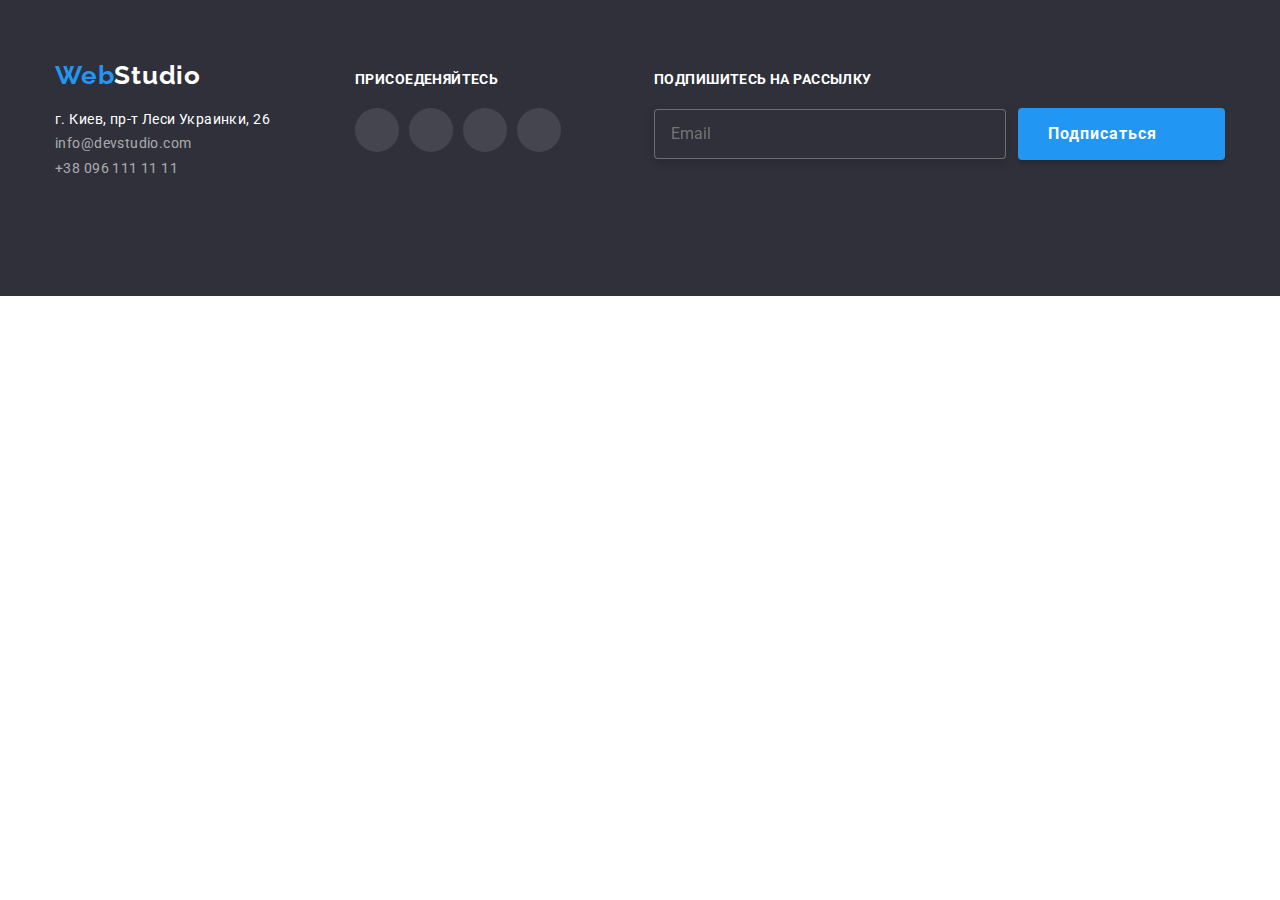
==== commit 2885585f: "upd" ====
--- a/index.html
+++ b/index.html
@@ -370,7 +370,7 @@
       </div>
     </section> -->
 
-    <section class="our-clients section">
+    <!-- <section class="our-clients section">
       <div class="container">
         <h2 class="our-clients-caption">Постоянные клиенты</h2>
         <ul class="our-client-list">
@@ -418,16 +418,16 @@
           </li>
         </ul>
       </div>
-    </section>
+    </section> -->
   </main>
 
-  <!-- <footer class="footer">
+   <footer class="footer">
     <div class="container footer-flex">
       <div class="footer-flex-wrap">
         <a class="footer-logo a-tag" href="./index.html">
           Web<span class="logo-white">Studio</span>
         </a>
-        <address class="address footer-flex-wrap">
+        <address class="address">
           <a class="map a-tag" href="https://goo.gl/maps/2pE7odXQLVDn4BUs5">
             г. Киев, пр-т Леси Украинки, 26
           </a>
@@ -441,7 +441,7 @@
       </div>
       <div class="footer-links">
         <p class="invite-footer">Присоеденяйтесь</p>
-        <ul class="footer-links-block">
+        <ul class="footer-links-list">
           <li class="footer-icon">
             <a class="white-icon-link" href="#">
               <svg class="footer-instagram" width="20px" height="20px">
@@ -485,7 +485,7 @@
         </form>
       </div>
     </div>
-  </footer> -->
+  </footer> 
   <script src="./js/modal.js"></script>
 </body>
 
--- a/css/main.min.css
+++ b/css/main.min.css
@@ -1,2 +1,2 @@
-:root{--main-font: "Roboto";--secondary-font: "Raleway";--black-color: #212121;--hover-color: #2196f3;--white-color: #ffffff;--milk-color: #f5f4fa;--grey-color: #757575;--border-color: #ececec;--projects-color: #eeeeee;--footer-color: #2f303a;--order-block-color: #c4c4c4;--order-btn-backgrn-clr: #188ce8;--client-logo-color: #afb1b8;--modal-field-border: rgba(33, 33, 33, 0.2);--footer-contacts-color: rgba(255, 255, 255, 0.6);--footer-icons-color: rgba(255, 255, 255, 0.1);--background-modal-color: rgba(0, 0, 0, 0.2);--box-shadow-color: rgba(0, 0, 0, 0.15);--border-close-modal-button-color: rgba(0, 0, 0, 0.1);--backgrd-what-we-do-soaring: rgba(47, 48, 58, 0.8);--projects-hover-text: rgba(33, 150, 243, 0.9)}/*! modern-normalize v1.1.0 | MIT License | https://github.com/sindresorhus/modern-normalize */*,::before,::after{-webkit-box-sizing:border-box;box-sizing:border-box}html{line-height:1.15;-webkit-text-size-adjust:100%;-moz-tab-size:4;-o-tab-size:4;tab-size:4}body{margin:0;font-family:system-ui,-apple-system,"Segoe UI",Roboto,Helvetica,Arial,sans-serif,"Apple Color Emoji","Segoe UI Emoji"}hr{height:0;color:inherit}abbr[title]{-webkit-text-decoration:underline dotted;text-decoration:underline dotted}b,strong{font-weight:bolder}code,kbd,samp,pre{font-family:ui-monospace, SFMono-Regular, Consolas, 'Liberation Mono', Menlo, monospace;font-size:1em}small{font-size:80%}sub,sup{font-size:75%;line-height:0;position:relative;vertical-align:baseline}sub{bottom:-0.25em}sup{top:-0.5em}table{text-indent:0;border-color:inherit}button,input,optgroup,select,textarea{font-family:inherit;font-size:100%;line-height:1.15;margin:0}button,select{text-transform:none}button,[type='button'],[type='reset'],[type='submit']{-webkit-appearance:button}::-moz-focus-inner{border-style:none;padding:0}:-moz-focusring{outline:1px dotted ButtonText}:-moz-ui-invalid{box-shadow:none}legend{padding:0}progress{vertical-align:baseline}::-webkit-inner-spin-button,::-webkit-outer-spin-button{height:auto}[type='search']{-webkit-appearance:textfield;outline-offset:-2px}::-webkit-search-decoration{-webkit-appearance:none}::-webkit-file-upload-button{-webkit-appearance:button;font:inherit}summary{display:list-item}*,::before,::after{-webkit-box-sizing:border-box;box-sizing:border-box}body{margin:0;padding:0;font-family:var(--main-font),sans-serif}ul{padding:0;margin:0;list-style:none}svg{display:block}h3{margin:0}.container{max-width:480px;margin:0 auto;padding:0 15px}@media (min-width: 768px){.container{max-width:768px}}@media (min-width: 1280px){.container{max-width:1200px}}.flex-container{display:-webkit-box;display:-ms-flexbox;display:flex}.section{padding-top:60px;padding-bottom:60px}@media (min-width: 1280px){.section{padding-top:94px;padding-bottom:94px}}.a-tag,.a-tag-header,.projects__link{color:var(--black-color);text-decoration:none;display:block;-webkit-transition:color 250ms cubic-bezier(0.4, 0, 0.2, 1),fill 250ms cubic-bezier(0.4, 0, 0.2, 1),-webkit-box-shadow 250ms cubic-bezier(0.4, 0, 0.2, 1),-webkit-transform 250ms cubic-bezier(0.4, 0, 0.2, 1);transition:color 250ms cubic-bezier(0.4, 0, 0.2, 1),fill 250ms cubic-bezier(0.4, 0, 0.2, 1),-webkit-box-shadow 250ms cubic-bezier(0.4, 0, 0.2, 1),-webkit-transform 250ms cubic-bezier(0.4, 0, 0.2, 1);transition:color 250ms cubic-bezier(0.4, 0, 0.2, 1),fill 250ms cubic-bezier(0.4, 0, 0.2, 1),box-shadow 250ms cubic-bezier(0.4, 0, 0.2, 1),transform 250ms cubic-bezier(0.4, 0, 0.2, 1);transition:color 250ms cubic-bezier(0.4, 0, 0.2, 1),fill 250ms cubic-bezier(0.4, 0, 0.2, 1),box-shadow 250ms cubic-bezier(0.4, 0, 0.2, 1),transform 250ms cubic-bezier(0.4, 0, 0.2, 1),-webkit-box-shadow 250ms cubic-bezier(0.4, 0, 0.2, 1),-webkit-transform 250ms cubic-bezier(0.4, 0, 0.2, 1)}.img-tag{display:block;max-width:100%;height:auto}.a-tag-header:hover .envelope,.a-tag-header:hover .smartphone,.a-tag:hover,.a-tag-header:hover,.a-tag-header:focus .envelope,.a-tag-header:focus .smartphone,.a-tag:focus,.a-tag-header:focus{color:var(--hover-color);fill:var(--hover-color)}.visually-hidden{position:absolute;width:1px;height:1px;margin:-1px;padding:0;overflow:hidden;border:0;clip:rect(0 0 0 0)}@media (min-width: 768px){.what-we-do-img:last-child,.team-member-block:last-child,.button-li:last-child,.contact,.icon-list:last-child,.our-client:last-child,.footer-icon:last-child{margin-right:0}}.current-btn{background-color:var(--hover-color);color:var(--white-color)}.header{border-bottom:1px solid var(--border-color)}.header-flex-container{display:-webkit-box;display:-ms-flexbox;display:flex;-webkit-box-align:center;-ms-flex-align:center;align-items:center}.logo{font-family:var(--secondary-font),sans-serif;font-weight:bold;font-size:26px;letter-spacing:0.03em;margin-right:92px;color:var(--hover-color)}.a-tag-header{padding:32px 0;display:block}.logo-black{color:var(--black-color)}.studio,.portfolio,.contact{margin-right:50px;font-weight:500;font-size:14px;letter-spacing:0.02em;color:var(--black-color);position:relative}.current-page{color:var(--hover-color)}.current-page::after{display:block;width:100%;content:"";border-bottom:4px solid var(--hover-color);border-radius:2px;position:absolute;top:77px;left:0}.contacts{display:-webkit-box;display:-ms-flexbox;display:flex;margin-left:auto}.a-tag-header{display:-webkit-box;display:-ms-flexbox;display:flex;-webkit-box-align:center;-ms-flex-align:center;align-items:center}.header-tel,.header-email{font-weight:500;font-size:14px;line-height:1.14;letter-spacing:0.02em}.header-email{margin-right:50px}.envelope,.smartphone,.tel,.email{color:var(--grey-color);fill:var(--grey-color)}.envelope,.smartphone{margin-right:10px;-webkit-transition:fill 250ms cubic-bezier(0.4, 0, 0.2, 1);transition:fill 250ms cubic-bezier(0.4, 0, 0.2, 1)}.order-block{margin:0 auto;padding:200px 0;max-width:1600px;text-align:center;background-image:-webkit-gradient(linear, left top, right top, from(rgba(47,48,58,0.4)), to(rgba(47,48,58,0.4))),url(../images/main/main-background.jpg);background-image:linear-gradient(to right, rgba(47,48,58,0.4), rgba(47,48,58,0.4)),url(../images/main/main-background.jpg);background-color:var(--order-block-color);background-position:center;background-repeat:no-repeat}.h1-tag{margin:0 auto;max-width:696px;font-weight:900;font-size:44px;line-height:1.36;letter-spacing:0.06em;text-transform:uppercase;text-align:center;color:var(--white-color)}.order-button{margin-top:30px;width:200px;height:50px;background-color:var(--hover-color);-webkit-box-shadow:0px 4px 4px var(--box-shadow-color);box-shadow:0px 4px 4px var(--box-shadow-color);border-radius:4px;border:0;cursor:pointer;font-weight:bold;line-height:1.87;letter-spacing:0.06em;color:var(--white-color);-webkit-transition:background-color 250ms cubic-bezier(0.4, 0, 0.2, 1);transition:background-color 250ms cubic-bezier(0.4, 0, 0.2, 1)}.order-button:hover,.order-button:focus{background-color:var(--order-btn-backgrn-clr)}@media (min-width: 768px){.about-us-block{display:-webkit-box;display:-ms-flexbox;display:flex;-ms-flex-wrap:wrap;flex-wrap:wrap;margin-right:-30px;margin-bottom:-30px}}.about-us-li{font-size:14px;letter-spacing:0.03em;margin-bottom:30px}@media (min-width: 768px){.about-us-li{margin-right:30px;width:354px}}@media (min-width: 1280px){.about-us-li{width:270px}}.about-us-logo-block{display:-webkit-box;display:-ms-flexbox;display:flex;-webkit-box-pack:center;-ms-flex-pack:center;justify-content:center;background-color:var(--milk-color);border-radius:4px;margin-bottom:30px;padding:25px 0}.about-us-caption{margin:0;font-weight:bold;font-size:14px;line-height:1.14;text-transform:uppercase;text-align:center;color:var(--black-color);margin-bottom:10px}.about-us-description{font-size:14px;line-height:1.71;letter-spacing:0.03em;color:var(--grey-color);margin:0}.what-we-do-sect{padding-top:0}.what-we-do{font-weight:bold;font-size:36px;line-height:1.16;text-align:center;letter-spacing:0.03em;color:var(--black-color);margin-top:0;margin-bottom:50px}.what-we-do-img{margin-right:30px;position:relative}.what-we-do-img>.what-we-do-soaring{font-weight:bold;font-size:14px;line-height:1.14;text-align:center;letter-spacing:0.03em;text-transform:uppercase;color:var(--white-color);background-color:var(--backgrd-what-we-do-soaring);display:block;position:absolute;bottom:0;margin:0;padding:27px 0;width:370px}.our-team{background-color:var(--milk-color)}.our-team-caption{margin-top:0;margin-bottom:30px;text-align:center;font-weight:bold;font-size:28px;line-height:1.17;letter-spacing:0.03em}@media (min-width: 1280px){.our-team-caption{margin-bottom:50px;font-size:36px;line-height:1.16}}@media (min-width: 768px){.our-team-list{display:-webkit-box;display:-ms-flexbox;display:flex;-ms-flex-wrap:wrap;flex-wrap:wrap;margin-right:-30px;margin-bottom:-30px}}.icon-flex{display:-webkit-box;display:-ms-flexbox;display:flex}.team-member-block{margin:0 auto 30px auto;background-color:var(--white-color);-webkit-box-shadow:0px 1px 3px rgba(0,0,0,0.12),0px 1px 1px rgba(0,0,0,0.14),0px 2px 1px rgba(0,0,0,0.2);box-shadow:0px 1px 3px rgba(0,0,0,0.12),0px 1px 1px rgba(0,0,0,0.14),0px 2px 1px rgba(0,0,0,0.2);border-radius:0px 0px 4px 4px}@media (min-width: 768px){.team-member-block{width:354px;margin:0 30px 30px 0}}@media (min-width: 1280px){.team-member-block{width:270px;margin-right:30px}}.team-member{padding:30px 0;text-align:center;color:var(--black-color)}.team-member-name{font-weight:500;font-size:16px;line-height:1.18;letter-spacing:0.03em}.team-member-profession{color:var(--grey-color);margin:10px 0 16px 0;font-weight:normal}.icon-flex{-webkit-box-pack:center;-ms-flex-pack:center;justify-content:center}.icon-list{margin-right:10px}.grey-icon-link{display:-webkit-box;display:-ms-flexbox;display:flex;-webkit-box-pack:center;-ms-flex-pack:center;justify-content:center;-webkit-box-align:center;-ms-flex-align:center;align-items:center;width:44px;height:44px;border-radius:50px;fill:var(--client-logo-color);-webkit-transition:background-color 250ms cubic-bezier(0.4, 0, 0.2, 1),fill 250ms cubic-bezier(0.4, 0, 0.2, 1);transition:background-color 250ms cubic-bezier(0.4, 0, 0.2, 1),fill 250ms cubic-bezier(0.4, 0, 0.2, 1)}.grey-icon-link:hover,.grey-icon-link:focus{background-color:var(--hover-color);fill:var(--white-color)}.our-clients-caption{font-weight:bold;font-size:28px;line-height:1.17;text-align:center;letter-spacing:0.03em;margin:0 0 50px 0}@media (min-width: 1280px){.our-clients-caption{font-size:36px;line-height:1.16}}.our-client-list{display:-webkit-box;display:-ms-flexbox;display:flex;-ms-flex-wrap:wrap;flex-wrap:wrap;margin-right:-30px;margin-bottom:-30px}@media (min-width: 1280px){.our-client-list{-ms-flex-wrap:nowrap;flex-wrap:nowrap}}.our-client{width:210px;margin-right:30px;margin-bottom:30px;-webkit-transition:fill 250ms cubic-bezier(0.4, 0, 0.2, 1),border-color 250ms cubic-bezier(0.4, 0, 0.2, 1);transition:fill 250ms cubic-bezier(0.4, 0, 0.2, 1),border-color 250ms cubic-bezier(0.4, 0, 0.2, 1)}.our-client:hover,.our-client:focus{fill:var(--hover-color);border-color:var(--hover-color);cursor:pointer}@media (min-width: 768px){.our-client{width:226px}}@media (min-width: 1280px){.our-client{width:170px}}.our-client-link{padding:16px 0;width:100%;height:100%;display:-webkit-box;display:-ms-flexbox;display:flex;-ms-flex-line-pack:center;align-content:center;-webkit-box-pack:center;-ms-flex-pack:center;justify-content:center;-webkit-box-align:center;-ms-flex-align:center;align-items:center;fill:var(--client-logo-color);border:1px solid var(--client-logo-color);border-radius:4px;-webkit-transition:fill 250ms cubic-bezier(0.4, 0, 0.2, 1),border-color 250ms cubic-bezier(0.4, 0, 0.2, 1);transition:fill 250ms cubic-bezier(0.4, 0, 0.2, 1),border-color 250ms cubic-bezier(0.4, 0, 0.2, 1)}.our-client-link:hover,.our-client-link:focus{fill:var(--hover-color);border-color:var(--hover-color);cursor:pointer}.is-hidden{visibility:hidden;opacity:0;pointer-events:none;-webkit-transition:opacity 300ms ease-in-out;transition:opacity 300ms ease-in-out}.backdrop{background-color:var(--background-modal-color);top:0;width:100%;height:100%;left:0;position:fixed;z-index:999;-webkit-transition:opacity 200ms cubic-bezier(0.4, 0, 0.2, 1);transition:opacity 200ms cubic-bezier(0.4, 0, 0.2, 1)}.modal{display:-webkit-box;display:-ms-flexbox;display:flex;-webkit-box-orient:vertical;-webkit-box-direction:normal;-ms-flex-direction:column;flex-direction:column;background-color:var(--white-color);position:absolute;-webkit-transform:translate(-50%, -50%);transform:translate(-50%, -50%);top:50%;left:50%;-webkit-box-shadow:0px 1px 3px rgba(0,0,0,0.12),0px 1px 1px rgba(0,0,0,0.14),0px 2px 1px rgba(0,0,0,0.2);box-shadow:0px 1px 3px rgba(0,0,0,0.12),0px 1px 1px rgba(0,0,0,0.14),0px 2px 1px rgba(0,0,0,0.2);border-radius:4px}.modal-text{margin-top:200px}.close-modal-button{position:absolute;display:-webkit-box;display:-ms-flexbox;display:flex;-webkit-box-pack:center;-ms-flex-pack:center;justify-content:center;-webkit-box-align:center;-ms-flex-align:center;align-items:center;top:8px;right:8px;width:30px;height:30px;border-radius:50%;background:var(--white-color);border:1px solid var(--border-close-modal-button-color);cursor:pointer;-webkit-transition:fill 250ms cubic-bezier(0.4, 0, 0.2, 1);transition:fill 250ms cubic-bezier(0.4, 0, 0.2, 1)}.close-modal-button:hover,.close-modal-button:focus{fill:var(--hover-color)}.modal-caption{font-weight:bold;font-size:20px;line-height:1.15;letter-spacing:0.03em;margin:0 0 12px 0}.modal-form{padding:40px;display:-webkit-box;display:-ms-flexbox;display:flex;-webkit-box-orient:vertical;-webkit-box-direction:normal;-ms-flex-direction:column;flex-direction:column}.modal-label{margin:0 auto 4px 0;font-size:12px;line-height:1.16;letter-spacing:0.01em;color:var(--grey-color)}.modal-field-block{position:relative;margin-bottom:10px}.modal-field,.user-text-modal{width:448px;height:40px;border:1px solid var(--modal-field-border);border-radius:4px;font-size:14px;line-height:1.14;letter-spacing:0.01em;padding:12px 0 12px 42px;-webkit-transition:border-color 250ms cubic-bezier(0.4, 0, 0.2, 1);transition:border-color 250ms cubic-bezier(0.4, 0, 0.2, 1)}.modal-field:hover,.modal-field:focus,.user-text-modal:hover,.user-text-modal:focus{border-color:var(--hover-color);outline-color:var(--hover-color)}.modal-field:hover,.modal-field:focus+.modal-svg,.user-text-modal:hover,.user-text-modal:focus+.modal-svg{fill:var(--hover-color)}.modal-svg{position:absolute;top:14px;left:14px;-webkit-transition:fill 250ms cubic-bezier(0.4, 0, 0.2, 1);transition:fill 250ms cubic-bezier(0.4, 0, 0.2, 1)}.modal-field:last-child{margin-bottom:20px}.user-text-modal{height:120px;padding:12px 16px}.modal-text-field{margin-bottom:20px;resize:none}.modal-checkbox-block{display:-webkit-box;display:-ms-flexbox;display:flex;-webkit-box-pack:center;-ms-flex-pack:center;justify-content:center;-webkit-box-align:center;-ms-flex-align:center;align-items:center;margin-bottom:30px}.modal-checkbox-label{display:-webkit-box;display:-ms-flexbox;display:flex;-webkit-box-align:center;-ms-flex-align:center;align-items:center;cursor:pointer}.checkbox-square{width:16px;height:16px;border:2px solid var(--black-color);border-radius:3px;cursor:pointer;margin-right:7px;display:block}.modal-checkbox:checked+.checkbox-square{background-color:var(--hover-color);border-color:var(--hover-color);-webkit-transition:border-color 250ms cubic-bezier(0.4, 0, 0.2, 1),background-color 250ms cubic-bezier(0.4, 0, 0.2, 1);transition:border-color 250ms cubic-bezier(0.4, 0, 0.2, 1),background-color 250ms cubic-bezier(0.4, 0, 0.2, 1)}.p-tag-modal{font-size:14px;line-height:1.71;letter-spacing:0.03em;color:var(--grey-color);margin:0}.a-tag-modal{color:var(--order-btn-backgrn-clr)}.modal-submit-btn{width:200px;height:50px;background-color:var(--hover-color);-webkit-box-shadow:0px 4px 4px var(--box-shadow-color);box-shadow:0px 4px 4px var(--box-shadow-color);border-radius:4px;border:0;font-weight:bold;font-size:16px;line-height:1.87;letter-spacing:0.06em;cursor:pointer;color:var(--white-color);margin-left:auto;margin-right:auto;-webkit-transition:background-color 250ms cubic-bezier(0.4, 0, 0.2, 1);transition:background-color 250ms cubic-bezier(0.4, 0, 0.2, 1)}.modal-submit-btn:hover,.modal-submit-btn:focus{background-color:var(--order-btn-backgrn-clr)}.button-block__list{-webkit-box-pack:center;-ms-flex-pack:center;justify-content:center;margin-bottom:50px}.list-item{margin-right:8px}.list-item__button{padding:6px 22px;border-width:0px;background-color:var(--milk-color);border-radius:4px;letter-spacing:0.03em;font-size:16px;line-height:1.62;-webkit-transition:color 250ms cubic-bezier(0.4, 0, 0.2, 1),background-color 250ms cubic-bezier(0.4, 0, 0.2, 1),-webkit-box-shadow 250ms cubic-bezier(0.4, 0, 0.2, 1);transition:color 250ms cubic-bezier(0.4, 0, 0.2, 1),background-color 250ms cubic-bezier(0.4, 0, 0.2, 1),-webkit-box-shadow 250ms cubic-bezier(0.4, 0, 0.2, 1);transition:color 250ms cubic-bezier(0.4, 0, 0.2, 1),box-shadow 250ms cubic-bezier(0.4, 0, 0.2, 1),background-color 250ms cubic-bezier(0.4, 0, 0.2, 1);transition:color 250ms cubic-bezier(0.4, 0, 0.2, 1),box-shadow 250ms cubic-bezier(0.4, 0, 0.2, 1),background-color 250ms cubic-bezier(0.4, 0, 0.2, 1),-webkit-box-shadow 250ms cubic-bezier(0.4, 0, 0.2, 1)}.list-item__button:hover,.list-item__button:focus{cursor:pointer;background-color:var(--hover-color);color:var(--white-color);-webkit-box-shadow:0px 3px 1px rgba(0,0,0,0.1),0px 1px 2px rgba(0,0,0,0.08),0px 2px 2px rgba(0,0,0,0.12);box-shadow:0px 3px 1px rgba(0,0,0,0.1),0px 1px 2px rgba(0,0,0,0.08),0px 2px 2px rgba(0,0,0,0.12)}.current-btn{background-color:var(--hover-color);color:var(--white-color)}.flex-container-wrap{-ms-flex-wrap:wrap;flex-wrap:wrap}.projects__proj-list{width:370px;margin-right:30px;background:var(--white-color);margin-bottom:30px;-webkit-transition:-webkit-box-shadow 250ms cubic-bezier(0.4, 0, 0.2, 1);transition:-webkit-box-shadow 250ms cubic-bezier(0.4, 0, 0.2, 1);transition:box-shadow 250ms cubic-bezier(0.4, 0, 0.2, 1);transition:box-shadow 250ms cubic-bezier(0.4, 0, 0.2, 1), -webkit-box-shadow 250ms cubic-bezier(0.4, 0, 0.2, 1)}.projects__proj-list:hover,.projects__proj-list:focus{-webkit-box-shadow:0px 1px 1px rgba(0,0,0,0.12),0px 4px 4px rgba(0,0,0,0.06),1px 4px 6px rgba(0,0,0,0.16);box-shadow:0px 1px 1px rgba(0,0,0,0.12),0px 4px 4px rgba(0,0,0,0.06),1px 4px 6px rgba(0,0,0,0.16)}.proj-list__proj-link{text-decoration:none}.projects__proj-list:nth-child(3n+3){margin-right:0}.projects__proj-list:nth-last-child(-n+3){margin-bottom:0}.projects__text-block{padding:20px 24px;border:1px solid var(--projects-color);border-top:0}.projects__name{margin-bottom:4px;font-weight:bold;font-size:18px;line-height:2;letter-spacing:0.06em;color:var(--black-color)}.projects__description{margin:0;font-size:16px;line-height:1.87;letter-spacing:0.03em;color:var(--grey-color)}.proj-link__proj-hover-block{position:relative;overflow:hidden}.proj-hover-block__proj-hover-text{background-color:var(--projects-hover-text);color:var(--white-color);font-size:18px;line-height:1.55;letter-spacing:0.03em;padding:63px 24px;margin:0;width:370px;height:294px;position:absolute;top:0;left:50%;-webkit-transform:translate(-50%, 101%);transform:translate(-50%, 101%);-webkit-transition:-webkit-transform 250ms cubic-bezier(0.4, 0, 0.2, 1);transition:-webkit-transform 250ms cubic-bezier(0.4, 0, 0.2, 1);transition:transform 250ms cubic-bezier(0.4, 0, 0.2, 1);transition:transform 250ms cubic-bezier(0.4, 0, 0.2, 1), -webkit-transform 250ms cubic-bezier(0.4, 0, 0.2, 1)}.proj-list__proj-link:hover .proj-hover-block__proj-hover-text{-webkit-transform:translate(-50%, 0);transform:translate(-50%, 0)}.footer{background-color:var(--footer-color);padding:60px 0}.footer-flex{display:-webkit-box;display:-ms-flexbox;display:flex;-webkit-box-align:baseline;-ms-flex-align:baseline;align-items:baseline}.footer-flex-wrap{display:-webkit-box;display:-ms-flexbox;display:flex;-webkit-box-orient:vertical;-webkit-box-direction:normal;-ms-flex-direction:column;flex-direction:column}.footer-logo{font-family:"Raleway", sans-serif;font-weight:bold;font-size:26px;line-height:1.19;margin-bottom:20px;letter-spacing:0.03em;color:var(--hover-color)}.logo-white{color:var(--white-color)}.address{font-style:normal;font-weight:normal;font-size:14px;line-height:1.17;letter-spacing:0.03em;color:var(--white-color);display:-webkit-box;display:-ms-flexbox;display:flex;-webkit-box-orient:vertical;-webkit-box-direction:normal;-ms-flex-direction:column;flex-direction:column}.map{color:var(--white-color);margin-bottom:8px}.footer-email,.footer-tel{font-size:14px;line-height:1.17;letter-spacing:0.03em;margin-bottom:8px;color:var(--footer-contacts-color)}.footer-links{margin-left:70px}.footer-links-block{display:-webkit-box;display:-ms-flexbox;display:flex}.invite-footer{font-weight:bold;font-size:14px;line-height:1.14;letter-spacing:0.03em;text-transform:uppercase;color:var(--white-color)}.footer-icon{margin-right:10px}.white-icon-link{display:-webkit-box;display:-ms-flexbox;display:flex;-webkit-box-pack:center;-ms-flex-pack:center;justify-content:center;-webkit-box-align:center;-ms-flex-align:center;align-items:center;background-color:var(--footer-icons-color);width:44px;height:44px;border-radius:50px;fill:var(--white-color);-webkit-transition:background-color 250ms cubic-bezier(0.4, 0, 0.2, 1);transition:background-color 250ms cubic-bezier(0.4, 0, 0.2, 1)}.white-icon-link:hover,.white-icon-link:focus{background-color:var(--hover-color);cursor:pointer}.footer-spam-block{margin-left:93px}.footer-spam-invite{font-weight:bold;font-size:14px;line-height:1.14;letter-spacing:0.03em;text-transform:uppercase;color:white}.spam-form-footer{display:-webkit-box;display:-ms-flexbox;display:flex;-webkit-box-align:center;-ms-flex-align:center;align-items:center;-webkit-box-pack:center;-ms-flex-pack:center;justify-content:center}.spam-field{width:358px;height:50px;background-color:var(--footer-color);border:1px solid rgba(255,255,255,0.3);-webkit-filter:drop-shadow(0px 4px 4px var(--box-shadow-color));filter:drop-shadow(0px 4px 4px var(--box-shadow-color));border-radius:4px;padding:15px 16px;color:var(--white-color)}.submit-button-footer{display:-webkit-box;display:-ms-flexbox;display:flex;-webkit-box-align:center;-ms-flex-align:center;align-items:center;background-color:var(--hover-color);color:var(--white-color);fill:var(--white-color);-webkit-box-shadow:0px 4px 4px var(--box-shadow-color);box-shadow:0px 4px 4px var(--box-shadow-color);border:0px;border-radius:4px;padding-left:30px;margin-left:12px;cursor:pointer;-webkit-transition:background-color 250ms cubic-bezier(0.4, 0, 0.2, 1);transition:background-color 250ms cubic-bezier(0.4, 0, 0.2, 1);font-weight:bold;font-size:16px;line-height:1.87;letter-spacing:0.06em}.submit-button-footer:hover,.submit-button-footer:focus{background-color:var(--order-btn-backgrn-clr)}.icon-send{margin:13px 28px 13px 10px}
+:root{--main-font: "Roboto";--secondary-font: "Raleway";--black-color: #212121;--hover-color: #2196f3;--white-color: #ffffff;--milk-color: #f5f4fa;--grey-color: #757575;--border-color: #ececec;--projects-color: #eeeeee;--footer-color: #2f303a;--order-block-color: #c4c4c4;--order-btn-backgrn-clr: #188ce8;--client-logo-color: #afb1b8;--modal-field-border: rgba(33, 33, 33, 0.2);--footer-contacts-color: rgba(255, 255, 255, 0.6);--footer-icons-color: rgba(255, 255, 255, 0.1);--background-modal-color: rgba(0, 0, 0, 0.2);--box-shadow-color: rgba(0, 0, 0, 0.15);--border-close-modal-button-color: rgba(0, 0, 0, 0.1);--backgrd-what-we-do-soaring: rgba(47, 48, 58, 0.8);--projects-hover-text: rgba(33, 150, 243, 0.9)}/*! modern-normalize v1.1.0 | MIT License | https://github.com/sindresorhus/modern-normalize */*,::before,::after{-webkit-box-sizing:border-box;box-sizing:border-box}html{line-height:1.15;-webkit-text-size-adjust:100%;-moz-tab-size:4;-o-tab-size:4;tab-size:4}body{margin:0;font-family:system-ui,-apple-system,"Segoe UI",Roboto,Helvetica,Arial,sans-serif,"Apple Color Emoji","Segoe UI Emoji"}hr{height:0;color:inherit}abbr[title]{-webkit-text-decoration:underline dotted;text-decoration:underline dotted}b,strong{font-weight:bolder}code,kbd,samp,pre{font-family:ui-monospace, SFMono-Regular, Consolas, 'Liberation Mono', Menlo, monospace;font-size:1em}small{font-size:80%}sub,sup{font-size:75%;line-height:0;position:relative;vertical-align:baseline}sub{bottom:-0.25em}sup{top:-0.5em}table{text-indent:0;border-color:inherit}button,input,optgroup,select,textarea{font-family:inherit;font-size:100%;line-height:1.15;margin:0}button,select{text-transform:none}button,[type='button'],[type='reset'],[type='submit']{-webkit-appearance:button}::-moz-focus-inner{border-style:none;padding:0}:-moz-focusring{outline:1px dotted ButtonText}:-moz-ui-invalid{box-shadow:none}legend{padding:0}progress{vertical-align:baseline}::-webkit-inner-spin-button,::-webkit-outer-spin-button{height:auto}[type='search']{-webkit-appearance:textfield;outline-offset:-2px}::-webkit-search-decoration{-webkit-appearance:none}::-webkit-file-upload-button{-webkit-appearance:button;font:inherit}summary{display:list-item}*,::before,::after{-webkit-box-sizing:border-box;box-sizing:border-box}body{margin:0;padding:0;font-family:var(--main-font),sans-serif}ul{padding:0;margin:0;list-style:none}svg{display:block}h3{margin:0}.container{max-width:480px;margin:0 auto;padding:0 15px}@media (min-width: 768px){.container{max-width:768px}}@media (min-width: 1280px){.container{max-width:1200px}}.flex-container{display:-webkit-box;display:-ms-flexbox;display:flex}.section{padding-top:60px;padding-bottom:60px}@media (min-width: 1280px){.section{padding-top:94px;padding-bottom:94px}}.a-tag,.a-tag-header,.projects__link{color:var(--black-color);text-decoration:none;display:block;-webkit-transition:color 250ms cubic-bezier(0.4, 0, 0.2, 1),fill 250ms cubic-bezier(0.4, 0, 0.2, 1),-webkit-box-shadow 250ms cubic-bezier(0.4, 0, 0.2, 1),-webkit-transform 250ms cubic-bezier(0.4, 0, 0.2, 1);transition:color 250ms cubic-bezier(0.4, 0, 0.2, 1),fill 250ms cubic-bezier(0.4, 0, 0.2, 1),-webkit-box-shadow 250ms cubic-bezier(0.4, 0, 0.2, 1),-webkit-transform 250ms cubic-bezier(0.4, 0, 0.2, 1);transition:color 250ms cubic-bezier(0.4, 0, 0.2, 1),fill 250ms cubic-bezier(0.4, 0, 0.2, 1),box-shadow 250ms cubic-bezier(0.4, 0, 0.2, 1),transform 250ms cubic-bezier(0.4, 0, 0.2, 1);transition:color 250ms cubic-bezier(0.4, 0, 0.2, 1),fill 250ms cubic-bezier(0.4, 0, 0.2, 1),box-shadow 250ms cubic-bezier(0.4, 0, 0.2, 1),transform 250ms cubic-bezier(0.4, 0, 0.2, 1),-webkit-box-shadow 250ms cubic-bezier(0.4, 0, 0.2, 1),-webkit-transform 250ms cubic-bezier(0.4, 0, 0.2, 1)}.img-tag{display:block;max-width:100%;height:auto}.a-tag-header:hover .envelope,.a-tag-header:hover .smartphone,.a-tag:hover,.a-tag-header:hover,.a-tag-header:focus .envelope,.a-tag-header:focus .smartphone,.a-tag:focus,.a-tag-header:focus{color:var(--hover-color);fill:var(--hover-color)}.visually-hidden{position:absolute;width:1px;height:1px;margin:-1px;padding:0;overflow:hidden;border:0;clip:rect(0 0 0 0)}.what-we-do-img:last-child,.team-member-block:last-child,.button-li:last-child,.contact,.icon-list:last-child,.our-client:last-child,.footer-icon:last-child{margin-right:0}.current-btn{background-color:var(--hover-color);color:var(--white-color)}.header{border-bottom:1px solid var(--border-color)}.header-flex-container{display:-webkit-box;display:-ms-flexbox;display:flex;-webkit-box-align:center;-ms-flex-align:center;align-items:center}.logo{font-family:var(--secondary-font),sans-serif;font-weight:bold;font-size:26px;letter-spacing:0.03em;margin-right:92px;color:var(--hover-color)}.a-tag-header{padding:32px 0;display:block}.logo-black{color:var(--black-color)}.studio,.portfolio,.contact{margin-right:50px;font-weight:500;font-size:14px;letter-spacing:0.02em;color:var(--black-color);position:relative}.current-page{color:var(--hover-color)}.current-page::after{display:block;width:100%;content:"";border-bottom:4px solid var(--hover-color);border-radius:2px;position:absolute;top:77px;left:0}.contacts{display:-webkit-box;display:-ms-flexbox;display:flex;margin-left:auto}.a-tag-header{display:-webkit-box;display:-ms-flexbox;display:flex;-webkit-box-align:center;-ms-flex-align:center;align-items:center}.header-tel,.header-email{font-weight:500;font-size:14px;line-height:1.14;letter-spacing:0.02em}.header-email{margin-right:50px}.envelope,.smartphone,.tel,.email{color:var(--grey-color);fill:var(--grey-color)}.envelope,.smartphone{margin-right:10px;-webkit-transition:fill 250ms cubic-bezier(0.4, 0, 0.2, 1);transition:fill 250ms cubic-bezier(0.4, 0, 0.2, 1)}.order-block{margin:0 auto;padding:200px 0;max-width:1600px;text-align:center;background-image:-webkit-gradient(linear, left top, right top, from(rgba(47,48,58,0.4)), to(rgba(47,48,58,0.4))),url(../images/main/main-background.jpg);background-image:linear-gradient(to right, rgba(47,48,58,0.4), rgba(47,48,58,0.4)),url(../images/main/main-background.jpg);background-color:var(--order-block-color);background-position:center;background-repeat:no-repeat}.h1-tag{margin:0 auto;max-width:696px;font-weight:900;font-size:44px;line-height:1.36;letter-spacing:0.06em;text-transform:uppercase;text-align:center;color:var(--white-color)}.order-button{margin-top:30px;width:200px;height:50px;background-color:var(--hover-color);-webkit-box-shadow:0px 4px 4px var(--box-shadow-color);box-shadow:0px 4px 4px var(--box-shadow-color);border-radius:4px;border:0;cursor:pointer;font-weight:bold;line-height:1.87;letter-spacing:0.06em;color:var(--white-color);-webkit-transition:background-color 250ms cubic-bezier(0.4, 0, 0.2, 1);transition:background-color 250ms cubic-bezier(0.4, 0, 0.2, 1)}.order-button:hover,.order-button:focus{background-color:var(--order-btn-backgrn-clr)}@media (min-width: 768px){.about-us-block{display:-webkit-box;display:-ms-flexbox;display:flex;-ms-flex-wrap:wrap;flex-wrap:wrap;margin-right:-30px;margin-bottom:-30px}}.about-us-li{font-size:14px;letter-spacing:0.03em;margin-bottom:30px}@media (min-width: 768px){.about-us-li{margin-right:30px;width:354px}}@media (min-width: 1280px){.about-us-li{width:270px}}.about-us-logo-block{display:-webkit-box;display:-ms-flexbox;display:flex;-webkit-box-pack:center;-ms-flex-pack:center;justify-content:center;background-color:var(--milk-color);border-radius:4px;margin-bottom:30px;padding:25px 0}.about-us-caption{margin:0;font-weight:bold;font-size:14px;line-height:1.14;text-transform:uppercase;text-align:center;color:var(--black-color);margin-bottom:10px}.about-us-description{font-size:14px;line-height:1.71;letter-spacing:0.03em;color:var(--grey-color);margin:0}.what-we-do-sect{padding-top:0}.what-we-do{font-weight:bold;font-size:36px;line-height:1.16;text-align:center;letter-spacing:0.03em;color:var(--black-color);margin-top:0;margin-bottom:50px}.what-we-do-img{margin-right:30px;position:relative}.what-we-do-img>.what-we-do-soaring{font-weight:bold;font-size:14px;line-height:1.14;text-align:center;letter-spacing:0.03em;text-transform:uppercase;color:var(--white-color);background-color:var(--backgrd-what-we-do-soaring);display:block;position:absolute;bottom:0;margin:0;padding:27px 0;width:370px}.our-team{background-color:var(--milk-color)}.our-team-caption{margin-top:0;margin-bottom:30px;text-align:center;font-weight:bold;font-size:28px;line-height:1.17;letter-spacing:0.03em}@media (min-width: 1280px){.our-team-caption{margin-bottom:50px;font-size:36px;line-height:1.16}}@media (min-width: 768px){.our-team-list{display:-webkit-box;display:-ms-flexbox;display:flex;-ms-flex-wrap:wrap;flex-wrap:wrap;margin-right:-30px;margin-bottom:-30px}}.icon-flex{display:-webkit-box;display:-ms-flexbox;display:flex}.team-member-block{margin:0 auto 30px auto;background-color:var(--white-color);-webkit-box-shadow:0px 1px 3px rgba(0,0,0,0.12),0px 1px 1px rgba(0,0,0,0.14),0px 2px 1px rgba(0,0,0,0.2);box-shadow:0px 1px 3px rgba(0,0,0,0.12),0px 1px 1px rgba(0,0,0,0.14),0px 2px 1px rgba(0,0,0,0.2);border-radius:0px 0px 4px 4px}@media (min-width: 768px){.team-member-block{width:354px;margin:0 30px 30px 0}}@media (min-width: 1280px){.team-member-block{width:270px;margin-right:30px}}.team-member{padding:30px 0;text-align:center;color:var(--black-color)}.team-member-name{font-weight:500;font-size:16px;line-height:1.18;letter-spacing:0.03em}.team-member-profession{color:var(--grey-color);margin:10px 0 16px 0;font-weight:normal}.icon-flex{-webkit-box-pack:center;-ms-flex-pack:center;justify-content:center}.icon-list{margin-right:10px}.grey-icon-link{display:-webkit-box;display:-ms-flexbox;display:flex;-webkit-box-pack:center;-ms-flex-pack:center;justify-content:center;-webkit-box-align:center;-ms-flex-align:center;align-items:center;width:44px;height:44px;border-radius:50px;fill:var(--client-logo-color);-webkit-transition:background-color 250ms cubic-bezier(0.4, 0, 0.2, 1),fill 250ms cubic-bezier(0.4, 0, 0.2, 1);transition:background-color 250ms cubic-bezier(0.4, 0, 0.2, 1),fill 250ms cubic-bezier(0.4, 0, 0.2, 1)}.grey-icon-link:hover,.grey-icon-link:focus{background-color:var(--hover-color);fill:var(--white-color)}.our-clients-caption{font-weight:bold;font-size:28px;line-height:1.17;text-align:center;letter-spacing:0.03em;margin:0 0 50px 0}@media (min-width: 1280px){.our-clients-caption{font-size:36px;line-height:1.16}}.our-client-list{display:-webkit-box;display:-ms-flexbox;display:flex;-ms-flex-wrap:wrap;flex-wrap:wrap;margin-right:-30px;margin-bottom:-30px}@media (min-width: 1280px){.our-client-list{-ms-flex-wrap:nowrap;flex-wrap:nowrap}}.our-client{width:210px;margin-right:30px;margin-bottom:30px;-webkit-transition:fill 250ms cubic-bezier(0.4, 0, 0.2, 1),border-color 250ms cubic-bezier(0.4, 0, 0.2, 1);transition:fill 250ms cubic-bezier(0.4, 0, 0.2, 1),border-color 250ms cubic-bezier(0.4, 0, 0.2, 1)}.our-client:hover,.our-client:focus{fill:var(--hover-color);border-color:var(--hover-color);cursor:pointer}@media (min-width: 768px){.our-client{width:226px}}@media (min-width: 1280px){.our-client{width:170px}}.our-client-link{padding:16px 0;width:100%;height:100%;display:-webkit-box;display:-ms-flexbox;display:flex;-ms-flex-line-pack:center;align-content:center;-webkit-box-pack:center;-ms-flex-pack:center;justify-content:center;-webkit-box-align:center;-ms-flex-align:center;align-items:center;fill:var(--client-logo-color);border:1px solid var(--client-logo-color);border-radius:4px;-webkit-transition:fill 250ms cubic-bezier(0.4, 0, 0.2, 1),border-color 250ms cubic-bezier(0.4, 0, 0.2, 1);transition:fill 250ms cubic-bezier(0.4, 0, 0.2, 1),border-color 250ms cubic-bezier(0.4, 0, 0.2, 1)}.our-client-link:hover,.our-client-link:focus{fill:var(--hover-color);border-color:var(--hover-color);cursor:pointer}.is-hidden{visibility:hidden;opacity:0;pointer-events:none;-webkit-transition:opacity 300ms ease-in-out;transition:opacity 300ms ease-in-out}.backdrop{background-color:var(--background-modal-color);top:0;width:100%;height:100%;left:0;position:fixed;z-index:999;-webkit-transition:opacity 200ms cubic-bezier(0.4, 0, 0.2, 1);transition:opacity 200ms cubic-bezier(0.4, 0, 0.2, 1)}.modal{display:-webkit-box;display:-ms-flexbox;display:flex;-webkit-box-orient:vertical;-webkit-box-direction:normal;-ms-flex-direction:column;flex-direction:column;background-color:var(--white-color);position:absolute;-webkit-transform:translate(-50%, -50%);transform:translate(-50%, -50%);top:50%;left:50%;-webkit-box-shadow:0px 1px 3px rgba(0,0,0,0.12),0px 1px 1px rgba(0,0,0,0.14),0px 2px 1px rgba(0,0,0,0.2);box-shadow:0px 1px 3px rgba(0,0,0,0.12),0px 1px 1px rgba(0,0,0,0.14),0px 2px 1px rgba(0,0,0,0.2);border-radius:4px}.modal-text{margin-top:200px}.close-modal-button{position:absolute;display:-webkit-box;display:-ms-flexbox;display:flex;-webkit-box-pack:center;-ms-flex-pack:center;justify-content:center;-webkit-box-align:center;-ms-flex-align:center;align-items:center;top:8px;right:8px;width:30px;height:30px;border-radius:50%;background:var(--white-color);border:1px solid var(--border-close-modal-button-color);cursor:pointer;-webkit-transition:fill 250ms cubic-bezier(0.4, 0, 0.2, 1);transition:fill 250ms cubic-bezier(0.4, 0, 0.2, 1)}.close-modal-button:hover,.close-modal-button:focus{fill:var(--hover-color)}.modal-caption{font-weight:bold;font-size:20px;line-height:1.15;letter-spacing:0.03em;margin:0 0 12px 0}.modal-form{padding:40px;display:-webkit-box;display:-ms-flexbox;display:flex;-webkit-box-orient:vertical;-webkit-box-direction:normal;-ms-flex-direction:column;flex-direction:column}.modal-label{margin:0 auto 4px 0;font-size:12px;line-height:1.16;letter-spacing:0.01em;color:var(--grey-color)}.modal-field-block{position:relative;margin-bottom:10px}.modal-field,.user-text-modal{width:448px;height:40px;border:1px solid var(--modal-field-border);border-radius:4px;font-size:14px;line-height:1.14;letter-spacing:0.01em;padding:12px 0 12px 42px;-webkit-transition:border-color 250ms cubic-bezier(0.4, 0, 0.2, 1);transition:border-color 250ms cubic-bezier(0.4, 0, 0.2, 1)}.modal-field:hover,.modal-field:focus,.user-text-modal:hover,.user-text-modal:focus{border-color:var(--hover-color);outline-color:var(--hover-color)}.modal-field:hover,.modal-field:focus+.modal-svg,.user-text-modal:hover,.user-text-modal:focus+.modal-svg{fill:var(--hover-color)}.modal-svg{position:absolute;top:14px;left:14px;-webkit-transition:fill 250ms cubic-bezier(0.4, 0, 0.2, 1);transition:fill 250ms cubic-bezier(0.4, 0, 0.2, 1)}.modal-field:last-child{margin-bottom:20px}.user-text-modal{height:120px;padding:12px 16px}.modal-text-field{margin-bottom:20px;resize:none}.modal-checkbox-block{display:-webkit-box;display:-ms-flexbox;display:flex;-webkit-box-pack:center;-ms-flex-pack:center;justify-content:center;-webkit-box-align:center;-ms-flex-align:center;align-items:center;margin-bottom:30px}.modal-checkbox-label{display:-webkit-box;display:-ms-flexbox;display:flex;-webkit-box-align:center;-ms-flex-align:center;align-items:center;cursor:pointer}.checkbox-square{width:16px;height:16px;border:2px solid var(--black-color);border-radius:3px;cursor:pointer;margin-right:7px;display:block}.modal-checkbox:checked+.checkbox-square{background-color:var(--hover-color);border-color:var(--hover-color);-webkit-transition:border-color 250ms cubic-bezier(0.4, 0, 0.2, 1),background-color 250ms cubic-bezier(0.4, 0, 0.2, 1);transition:border-color 250ms cubic-bezier(0.4, 0, 0.2, 1),background-color 250ms cubic-bezier(0.4, 0, 0.2, 1)}.p-tag-modal{font-size:14px;line-height:1.71;letter-spacing:0.03em;color:var(--grey-color);margin:0}.a-tag-modal{color:var(--order-btn-backgrn-clr)}.modal-submit-btn{width:200px;height:50px;background-color:var(--hover-color);-webkit-box-shadow:0px 4px 4px var(--box-shadow-color);box-shadow:0px 4px 4px var(--box-shadow-color);border-radius:4px;border:0;font-weight:bold;font-size:16px;line-height:1.87;letter-spacing:0.06em;cursor:pointer;color:var(--white-color);margin-left:auto;margin-right:auto;-webkit-transition:background-color 250ms cubic-bezier(0.4, 0, 0.2, 1);transition:background-color 250ms cubic-bezier(0.4, 0, 0.2, 1)}.modal-submit-btn:hover,.modal-submit-btn:focus{background-color:var(--order-btn-backgrn-clr)}.button-block__list{-webkit-box-pack:center;-ms-flex-pack:center;justify-content:center;margin-bottom:50px}.list-item{margin-right:8px}.list-item__button{padding:6px 22px;border-width:0px;background-color:var(--milk-color);border-radius:4px;letter-spacing:0.03em;font-size:16px;line-height:1.62;-webkit-transition:color 250ms cubic-bezier(0.4, 0, 0.2, 1),background-color 250ms cubic-bezier(0.4, 0, 0.2, 1),-webkit-box-shadow 250ms cubic-bezier(0.4, 0, 0.2, 1);transition:color 250ms cubic-bezier(0.4, 0, 0.2, 1),background-color 250ms cubic-bezier(0.4, 0, 0.2, 1),-webkit-box-shadow 250ms cubic-bezier(0.4, 0, 0.2, 1);transition:color 250ms cubic-bezier(0.4, 0, 0.2, 1),box-shadow 250ms cubic-bezier(0.4, 0, 0.2, 1),background-color 250ms cubic-bezier(0.4, 0, 0.2, 1);transition:color 250ms cubic-bezier(0.4, 0, 0.2, 1),box-shadow 250ms cubic-bezier(0.4, 0, 0.2, 1),background-color 250ms cubic-bezier(0.4, 0, 0.2, 1),-webkit-box-shadow 250ms cubic-bezier(0.4, 0, 0.2, 1)}.list-item__button:hover,.list-item__button:focus{cursor:pointer;background-color:var(--hover-color);color:var(--white-color);-webkit-box-shadow:0px 3px 1px rgba(0,0,0,0.1),0px 1px 2px rgba(0,0,0,0.08),0px 2px 2px rgba(0,0,0,0.12);box-shadow:0px 3px 1px rgba(0,0,0,0.1),0px 1px 2px rgba(0,0,0,0.08),0px 2px 2px rgba(0,0,0,0.12)}.current-btn{background-color:var(--hover-color);color:var(--white-color)}.flex-container-wrap{-ms-flex-wrap:wrap;flex-wrap:wrap}.projects__proj-list{width:370px;margin-right:30px;background:var(--white-color);margin-bottom:30px;-webkit-transition:-webkit-box-shadow 250ms cubic-bezier(0.4, 0, 0.2, 1);transition:-webkit-box-shadow 250ms cubic-bezier(0.4, 0, 0.2, 1);transition:box-shadow 250ms cubic-bezier(0.4, 0, 0.2, 1);transition:box-shadow 250ms cubic-bezier(0.4, 0, 0.2, 1), -webkit-box-shadow 250ms cubic-bezier(0.4, 0, 0.2, 1)}.projects__proj-list:hover,.projects__proj-list:focus{-webkit-box-shadow:0px 1px 1px rgba(0,0,0,0.12),0px 4px 4px rgba(0,0,0,0.06),1px 4px 6px rgba(0,0,0,0.16);box-shadow:0px 1px 1px rgba(0,0,0,0.12),0px 4px 4px rgba(0,0,0,0.06),1px 4px 6px rgba(0,0,0,0.16)}.proj-list__proj-link{text-decoration:none}.projects__proj-list:nth-child(3n+3){margin-right:0}.projects__proj-list:nth-last-child(-n+3){margin-bottom:0}.projects__text-block{padding:20px 24px;border:1px solid var(--projects-color);border-top:0}.projects__name{margin-bottom:4px;font-weight:bold;font-size:18px;line-height:2;letter-spacing:0.06em;color:var(--black-color)}.projects__description{margin:0;font-size:16px;line-height:1.87;letter-spacing:0.03em;color:var(--grey-color)}.proj-link__proj-hover-block{position:relative;overflow:hidden}.proj-hover-block__proj-hover-text{background-color:var(--projects-hover-text);color:var(--white-color);font-size:18px;line-height:1.55;letter-spacing:0.03em;padding:63px 24px;margin:0;width:370px;height:294px;position:absolute;top:0;left:50%;-webkit-transform:translate(-50%, 101%);transform:translate(-50%, 101%);-webkit-transition:-webkit-transform 250ms cubic-bezier(0.4, 0, 0.2, 1);transition:-webkit-transform 250ms cubic-bezier(0.4, 0, 0.2, 1);transition:transform 250ms cubic-bezier(0.4, 0, 0.2, 1);transition:transform 250ms cubic-bezier(0.4, 0, 0.2, 1), -webkit-transform 250ms cubic-bezier(0.4, 0, 0.2, 1)}.proj-list__proj-link:hover .proj-hover-block__proj-hover-text{-webkit-transform:translate(-50%, 0);transform:translate(-50%, 0)}.footer{background-color:var(--footer-color);padding:60px 0}.footer-flex{display:-webkit-box;display:-ms-flexbox;display:flex;-webkit-box-orient:vertical;-webkit-box-direction:normal;-ms-flex-direction:column;flex-direction:column;-webkit-box-align:center;-ms-flex-align:center;align-items:center}@media (min-width: 768px){.footer-flex{-webkit-box-align:baseline;-ms-flex-align:baseline;align-items:baseline;-webkit-box-orient:horizontal;-webkit-box-direction:normal;-ms-flex-direction:row;flex-direction:row;-ms-flex-wrap:wrap;flex-wrap:wrap}}@media (min-width: 1280px){.footer-flex{-webkit-box-align:baseline;-ms-flex-align:baseline;align-items:baseline;-ms-flex-wrap:nowrap;flex-wrap:nowrap}}@media (min-width: 768px){.footer-flex-wrap{margin-left:76px}}@media (min-width: 1280px){.footer-flex-wrap{display:-webkit-box;display:-ms-flexbox;display:flex;-webkit-box-orient:vertical;-webkit-box-direction:normal;-ms-flex-direction:column;flex-direction:column;margin-left:0}}.footer-logo{font-family:"Raleway", sans-serif;font-weight:bold;text-align:center;font-size:24px;line-height:1.16;margin-bottom:20px;letter-spacing:0.03em;color:var(--hover-color)}@media (min-width: 1280px){.footer-logo{font-size:26px;line-height:1.19;text-align:left}}.logo-white{color:var(--white-color)}.address{font-style:normal;font-weight:normal;text-align:center;font-size:14px;line-height:1.17;letter-spacing:0.03em;color:var(--white-color);display:-webkit-box;display:-ms-flexbox;display:flex;-webkit-box-orient:vertical;-webkit-box-direction:normal;-ms-flex-direction:column;flex-direction:column;margin-bottom:60px}@media (min-width: 1280px){.address{width:230px;text-align:left}}.map{color:var(--white-color);margin-bottom:8px}.footer-email,.footer-tel{font-size:14px;line-height:1.17;letter-spacing:0.03em;color:var(--footer-contacts-color)}.footer-email{margin-bottom:8px}.footer-links{margin-bottom:60px}@media (min-width: 768px){.footer-links{margin-left:165px}}@media (min-width: 1280px){.footer-links{margin-left:70px}}.footer-links-list{display:-webkit-box;display:-ms-flexbox;display:flex}.invite-footer{font-weight:bold;font-size:14px;line-height:1.14;letter-spacing:0.03em;text-transform:uppercase;color:var(--white-color);text-align:center;margin:0;margin-bottom:20px}@media (min-width: 1280px){.invite-footer{text-align:left}}.footer-icon{margin-right:10px}.white-icon-link{display:-webkit-box;display:-ms-flexbox;display:flex;-webkit-box-pack:center;-ms-flex-pack:center;justify-content:center;-webkit-box-align:center;-ms-flex-align:center;align-items:center;background-color:var(--footer-icons-color);width:44px;height:44px;border-radius:50px;fill:var(--white-color);-webkit-transition:background-color 250ms cubic-bezier(0.4, 0, 0.2, 1);transition:background-color 250ms cubic-bezier(0.4, 0, 0.2, 1)}.white-icon-link:hover,.white-icon-link:focus{background-color:var(--hover-color);cursor:pointer}.footer-spam-block{width:100%}@media (min-width: 1280px){.footer-spam-block{margin-left:93px}}.footer-spam-invite{font-weight:bold;font-size:14px;line-height:1.14;letter-spacing:0.03em;text-transform:uppercase;color:white;text-align:center;margin:0;margin-bottom:20px}@media (min-width: 1280px){.footer-spam-invite{text-align:left}}.spam-form-footer{display:-webkit-box;display:-ms-flexbox;display:flex;-webkit-box-orient:vertical;-webkit-box-direction:normal;-ms-flex-direction:column;flex-direction:column;-webkit-box-align:center;-ms-flex-align:center;align-items:center;-webkit-box-pack:center;-ms-flex-pack:center;justify-content:center}@media (min-width: 1280px){.spam-form-footer{-webkit-box-orient:horizontal;-webkit-box-direction:normal;-ms-flex-direction:row;flex-direction:row}}.spam-field{width:100%;max-width:358px;height:50px;background-color:var(--footer-color);border:1px solid rgba(255,255,255,0.3);-webkit-filter:drop-shadow(0px 4px 4px var(--box-shadow-color));filter:drop-shadow(0px 4px 4px var(--box-shadow-color));border-radius:4px;padding:15px 16px;color:var(--white-color);margin-bottom:20px}@media (min-width: 1280px){.spam-field{margin-bottom:0}}.submit-button-footer{display:-webkit-box;display:-ms-flexbox;display:flex;-webkit-box-align:center;-ms-flex-align:center;align-items:center;background-color:var(--hover-color);color:var(--white-color);fill:var(--white-color);-webkit-box-shadow:0px 4px 4px var(--box-shadow-color);box-shadow:0px 4px 4px var(--box-shadow-color);border:0px;border-radius:4px;padding-left:30px;cursor:pointer;-webkit-transition:background-color 250ms cubic-bezier(0.4, 0, 0.2, 1);transition:background-color 250ms cubic-bezier(0.4, 0, 0.2, 1);font-weight:bold;font-size:16px;line-height:1.87;letter-spacing:0.06em}.submit-button-footer:hover,.submit-button-footer:focus{background-color:var(--order-btn-backgrn-clr)}@media (min-width: 1280px){.submit-button-footer{margin-left:12px}}.icon-send{margin:13px 28px 13px 10px}
 /*# sourceMappingURL=main.min.css.map */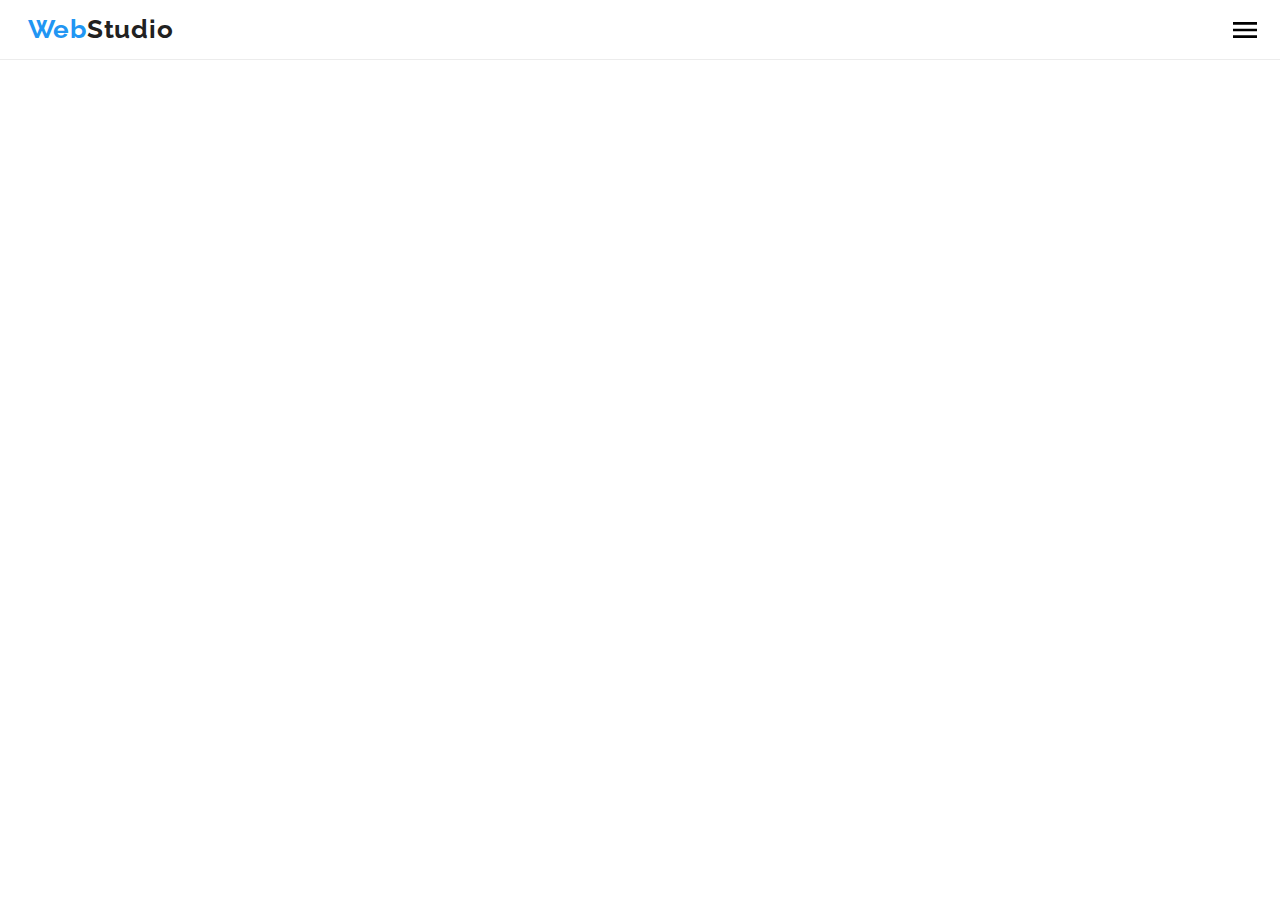
==== commit 2d5e89ec: "upd" ====
--- a/index.html
+++ b/index.html
@@ -14,13 +14,13 @@
 </head>
 
 <body>
-  <!-- <header class="header">
+  <header class="header header-flex-container">
     <div class="container header-flex-container">
       <a class="logo a-tag" href="./index.html">
         Web<span class="logo-black">Studio</span>
       </a>
 
-      <nav>
+      <!-- <nav class="display-none">
         <ul class="menu flex-container">
           <li class="studio">
             <a class="a-tag-header current-page" href="./index.html">Студия</a>
@@ -32,9 +32,9 @@
             <a class="a-tag-header" href="/contact">Контакты</a>
           </li>
         </ul>
-      </nav>
-
-      <ul class="contacts">
+      </nav> -->
+<!-- 
+      <ul class="contacts display-none">
         <li class="header-email">
           <a class="a-tag-header email" href="mailto:info@devstudio.com">
             <svg class="envelope" width="16px" height="12px">
@@ -52,12 +52,63 @@
             +38 096 111 11 11
           </a>
         </li>
+      </ul> -->
+    </div>
+
+    <!-- open menu button -->
+    <button class="menu-button" type="button" data-menu-button>
+      <svg class="menu-svg" width="40px" height="40px">
+        <use class="open-menu-btn" href="./images/sprite/icons.svg#open-menu"></use>
+        <use class="close-menu-btn" href="./images/sprite/icons.svg#close-button"></use>
+      </svg>
+    </button>
+
+    <!-- header menu -->
+    <div class="header-menu" data-menu>
+      <nav>
+        <ul class="menu-pages-list">
+          <li class="menu-page">
+            <a class="a-tag" href="./index.html">Студия</a>
+          </li>
+          <li class="menu-page">
+            <a class="a-tag" href="./portfolio.html">Портфолио</a>
+          </li>
+          <li class="menu-page">
+            <a class="a-tag" href="/contact">Контакты</a>
+          </li>
+        </ul>
+      </nav>
+
+      <div class="menu-lists">
+      <ul class="menu-contacts">
+        <li class="menu-phone">
+           <a class="a-tag menu-phone-link" href="tel:+380961111111">+38 096 111 11 11</a> 
+        </li>
+        <li class="menu-email">
+          <a class="a-tag menu-email-link" href="mailto:info@devstudio.com">info@devstudio.com</a>
+        </li>
+      </ul>
+
+     <ul class="menu-soc-links-list">
+        <li class="soc-link-item">
+          <a class="a-tag soc-link" href="https://www.instagram.com/tipanazar/">Instagram</a>
+        </li>
+        <li class="soc-link-item">
+          <a class="a-tag soc-link" href="#">Twitter</a>
+        </li>
+        <li class="soc-link-item">
+          <a class="a-tag soc-link" href="#">Facebook</a>
+        </li>
+        <li class="soc-link-item">
+          <a class="a-tag soc-link" href="#">LinkedIn</a>
+        </li>
       </ul>
     </div>
-  </header> -->
+  </div>
+  </header>
 
   <main>
-     <!-- <section class="order-block">
+    <!-- <section class="order-block">
       <div class="container">
         <h1 class="h1-tag">Эффективные решения для вашего бизнеса</h1>
         <button class="order-button" type="button" name="Заказать услугу" data-modal-open>
@@ -123,9 +174,9 @@
           </form>
         </div>
       </div>
-    </section>  -->
-
-    <!-- <section class="section about-us-section">
+    </section> -->
+
+     <!-- <section class="section about-us-section">
       <div class="container">
         <ul class="about-us-block">
           <li class="about-us-li">
@@ -181,9 +232,9 @@
           </li>
         </ul>
       </div>
-    </section> -->
-
-    <!-- <section class="section what-we-do-sect">
+    </section>
+
+     <section class="section what-we-do-sect">
       <div class="container">
         <h2 class="what-we-do">Чем мы занимаемся</h2>
         <ul class="flex-container">
@@ -201,9 +252,9 @@
           </li>
         </ul>
       </div>
-    </section> -->
-
-    <!-- <section class="our-team section">
+    </section>
+
+     <section class="our-team section">
       <div class="container">
         <h2 class="our-team-caption">Наша команда</h2>
         <ul class="our-team-list">
@@ -368,9 +419,9 @@
           </li>
         </ul>
       </div>
-    </section> -->
-
-    <!-- <section class="our-clients section">
+    </section>
+
+     <section class="our-clients section">
       <div class="container">
         <h2 class="our-clients-caption">Постоянные клиенты</h2>
         <ul class="our-client-list">
@@ -418,7 +469,7 @@
           </li>
         </ul>
       </div>
-    </section> -->
+    </section>
   </main>
 
    <footer class="footer">
@@ -485,8 +536,9 @@
         </form>
       </div>
     </div>
-  </footer> 
+  </footer>  -->
   <script src="./js/modal.js"></script>
+  <script src="/js/mobile-menu.js"></script>
 </body>
 
 </html>--- a/css/main.min.css
+++ b/css/main.min.css
@@ -1,2 +1,2 @@
-:root{--main-font: "Roboto";--secondary-font: "Raleway";--black-color: #212121;--hover-color: #2196f3;--white-color: #ffffff;--milk-color: #f5f4fa;--grey-color: #757575;--border-color: #ececec;--projects-color: #eeeeee;--footer-color: #2f303a;--order-block-color: #c4c4c4;--order-btn-backgrn-clr: #188ce8;--client-logo-color: #afb1b8;--modal-field-border: rgba(33, 33, 33, 0.2);--footer-contacts-color: rgba(255, 255, 255, 0.6);--footer-icons-color: rgba(255, 255, 255, 0.1);--background-modal-color: rgba(0, 0, 0, 0.2);--box-shadow-color: rgba(0, 0, 0, 0.15);--border-close-modal-button-color: rgba(0, 0, 0, 0.1);--backgrd-what-we-do-soaring: rgba(47, 48, 58, 0.8);--projects-hover-text: rgba(33, 150, 243, 0.9)}/*! modern-normalize v1.1.0 | MIT License | https://github.com/sindresorhus/modern-normalize */*,::before,::after{-webkit-box-sizing:border-box;box-sizing:border-box}html{line-height:1.15;-webkit-text-size-adjust:100%;-moz-tab-size:4;-o-tab-size:4;tab-size:4}body{margin:0;font-family:system-ui,-apple-system,"Segoe UI",Roboto,Helvetica,Arial,sans-serif,"Apple Color Emoji","Segoe UI Emoji"}hr{height:0;color:inherit}abbr[title]{-webkit-text-decoration:underline dotted;text-decoration:underline dotted}b,strong{font-weight:bolder}code,kbd,samp,pre{font-family:ui-monospace, SFMono-Regular, Consolas, 'Liberation Mono', Menlo, monospace;font-size:1em}small{font-size:80%}sub,sup{font-size:75%;line-height:0;position:relative;vertical-align:baseline}sub{bottom:-0.25em}sup{top:-0.5em}table{text-indent:0;border-color:inherit}button,input,optgroup,select,textarea{font-family:inherit;font-size:100%;line-height:1.15;margin:0}button,select{text-transform:none}button,[type='button'],[type='reset'],[type='submit']{-webkit-appearance:button}::-moz-focus-inner{border-style:none;padding:0}:-moz-focusring{outline:1px dotted ButtonText}:-moz-ui-invalid{box-shadow:none}legend{padding:0}progress{vertical-align:baseline}::-webkit-inner-spin-button,::-webkit-outer-spin-button{height:auto}[type='search']{-webkit-appearance:textfield;outline-offset:-2px}::-webkit-search-decoration{-webkit-appearance:none}::-webkit-file-upload-button{-webkit-appearance:button;font:inherit}summary{display:list-item}*,::before,::after{-webkit-box-sizing:border-box;box-sizing:border-box}body{margin:0;padding:0;font-family:var(--main-font),sans-serif}ul{padding:0;margin:0;list-style:none}svg{display:block}h3{margin:0}.container{max-width:480px;margin:0 auto;padding:0 15px}@media (min-width: 768px){.container{max-width:768px}}@media (min-width: 1280px){.container{max-width:1200px}}.flex-container{display:-webkit-box;display:-ms-flexbox;display:flex}.section{padding-top:60px;padding-bottom:60px}@media (min-width: 1280px){.section{padding-top:94px;padding-bottom:94px}}.a-tag,.a-tag-header,.projects__link{color:var(--black-color);text-decoration:none;display:block;-webkit-transition:color 250ms cubic-bezier(0.4, 0, 0.2, 1),fill 250ms cubic-bezier(0.4, 0, 0.2, 1),-webkit-box-shadow 250ms cubic-bezier(0.4, 0, 0.2, 1),-webkit-transform 250ms cubic-bezier(0.4, 0, 0.2, 1);transition:color 250ms cubic-bezier(0.4, 0, 0.2, 1),fill 250ms cubic-bezier(0.4, 0, 0.2, 1),-webkit-box-shadow 250ms cubic-bezier(0.4, 0, 0.2, 1),-webkit-transform 250ms cubic-bezier(0.4, 0, 0.2, 1);transition:color 250ms cubic-bezier(0.4, 0, 0.2, 1),fill 250ms cubic-bezier(0.4, 0, 0.2, 1),box-shadow 250ms cubic-bezier(0.4, 0, 0.2, 1),transform 250ms cubic-bezier(0.4, 0, 0.2, 1);transition:color 250ms cubic-bezier(0.4, 0, 0.2, 1),fill 250ms cubic-bezier(0.4, 0, 0.2, 1),box-shadow 250ms cubic-bezier(0.4, 0, 0.2, 1),transform 250ms cubic-bezier(0.4, 0, 0.2, 1),-webkit-box-shadow 250ms cubic-bezier(0.4, 0, 0.2, 1),-webkit-transform 250ms cubic-bezier(0.4, 0, 0.2, 1)}.img-tag{display:block;max-width:100%;height:auto}.a-tag-header:hover .envelope,.a-tag-header:hover .smartphone,.a-tag:hover,.a-tag-header:hover,.a-tag-header:focus .envelope,.a-tag-header:focus .smartphone,.a-tag:focus,.a-tag-header:focus{color:var(--hover-color);fill:var(--hover-color)}.visually-hidden{position:absolute;width:1px;height:1px;margin:-1px;padding:0;overflow:hidden;border:0;clip:rect(0 0 0 0)}.what-we-do-img:last-child,.team-member-block:last-child,.button-li:last-child,.contact,.icon-list:last-child,.our-client:last-child,.footer-icon:last-child{margin-right:0}.current-btn{background-color:var(--hover-color);color:var(--white-color)}.header{border-bottom:1px solid var(--border-color)}.header-flex-container{display:-webkit-box;display:-ms-flexbox;display:flex;-webkit-box-align:center;-ms-flex-align:center;align-items:center}.logo{font-family:var(--secondary-font),sans-serif;font-weight:bold;font-size:26px;letter-spacing:0.03em;margin-right:92px;color:var(--hover-color)}.a-tag-header{padding:32px 0;display:block}.logo-black{color:var(--black-color)}.studio,.portfolio,.contact{margin-right:50px;font-weight:500;font-size:14px;letter-spacing:0.02em;color:var(--black-color);position:relative}.current-page{color:var(--hover-color)}.current-page::after{display:block;width:100%;content:"";border-bottom:4px solid var(--hover-color);border-radius:2px;position:absolute;top:77px;left:0}.contacts{display:-webkit-box;display:-ms-flexbox;display:flex;margin-left:auto}.a-tag-header{display:-webkit-box;display:-ms-flexbox;display:flex;-webkit-box-align:center;-ms-flex-align:center;align-items:center}.header-tel,.header-email{font-weight:500;font-size:14px;line-height:1.14;letter-spacing:0.02em}.header-email{margin-right:50px}.envelope,.smartphone,.tel,.email{color:var(--grey-color);fill:var(--grey-color)}.envelope,.smartphone{margin-right:10px;-webkit-transition:fill 250ms cubic-bezier(0.4, 0, 0.2, 1);transition:fill 250ms cubic-bezier(0.4, 0, 0.2, 1)}.order-block{margin:0 auto;padding:200px 0;max-width:1600px;text-align:center;background-image:-webkit-gradient(linear, left top, right top, from(rgba(47,48,58,0.4)), to(rgba(47,48,58,0.4))),url(../images/main/main-background.jpg);background-image:linear-gradient(to right, rgba(47,48,58,0.4), rgba(47,48,58,0.4)),url(../images/main/main-background.jpg);background-color:var(--order-block-color);background-position:center;background-repeat:no-repeat}.h1-tag{margin:0 auto;max-width:696px;font-weight:900;font-size:44px;line-height:1.36;letter-spacing:0.06em;text-transform:uppercase;text-align:center;color:var(--white-color)}.order-button{margin-top:30px;width:200px;height:50px;background-color:var(--hover-color);-webkit-box-shadow:0px 4px 4px var(--box-shadow-color);box-shadow:0px 4px 4px var(--box-shadow-color);border-radius:4px;border:0;cursor:pointer;font-weight:bold;line-height:1.87;letter-spacing:0.06em;color:var(--white-color);-webkit-transition:background-color 250ms cubic-bezier(0.4, 0, 0.2, 1);transition:background-color 250ms cubic-bezier(0.4, 0, 0.2, 1)}.order-button:hover,.order-button:focus{background-color:var(--order-btn-backgrn-clr)}@media (min-width: 768px){.about-us-block{display:-webkit-box;display:-ms-flexbox;display:flex;-ms-flex-wrap:wrap;flex-wrap:wrap;margin-right:-30px;margin-bottom:-30px}}.about-us-li{font-size:14px;letter-spacing:0.03em;margin-bottom:30px}@media (min-width: 768px){.about-us-li{margin-right:30px;width:354px}}@media (min-width: 1280px){.about-us-li{width:270px}}.about-us-logo-block{display:-webkit-box;display:-ms-flexbox;display:flex;-webkit-box-pack:center;-ms-flex-pack:center;justify-content:center;background-color:var(--milk-color);border-radius:4px;margin-bottom:30px;padding:25px 0}.about-us-caption{margin:0;font-weight:bold;font-size:14px;line-height:1.14;text-transform:uppercase;text-align:center;color:var(--black-color);margin-bottom:10px}.about-us-description{font-size:14px;line-height:1.71;letter-spacing:0.03em;color:var(--grey-color);margin:0}.what-we-do-sect{padding-top:0}.what-we-do{font-weight:bold;font-size:36px;line-height:1.16;text-align:center;letter-spacing:0.03em;color:var(--black-color);margin-top:0;margin-bottom:50px}.what-we-do-img{margin-right:30px;position:relative}.what-we-do-img>.what-we-do-soaring{font-weight:bold;font-size:14px;line-height:1.14;text-align:center;letter-spacing:0.03em;text-transform:uppercase;color:var(--white-color);background-color:var(--backgrd-what-we-do-soaring);display:block;position:absolute;bottom:0;margin:0;padding:27px 0;width:370px}.our-team{background-color:var(--milk-color)}.our-team-caption{margin-top:0;margin-bottom:30px;text-align:center;font-weight:bold;font-size:28px;line-height:1.17;letter-spacing:0.03em}@media (min-width: 1280px){.our-team-caption{margin-bottom:50px;font-size:36px;line-height:1.16}}@media (min-width: 768px){.our-team-list{display:-webkit-box;display:-ms-flexbox;display:flex;-ms-flex-wrap:wrap;flex-wrap:wrap;margin-right:-30px;margin-bottom:-30px}}.icon-flex{display:-webkit-box;display:-ms-flexbox;display:flex}.team-member-block{margin:0 auto 30px auto;background-color:var(--white-color);-webkit-box-shadow:0px 1px 3px rgba(0,0,0,0.12),0px 1px 1px rgba(0,0,0,0.14),0px 2px 1px rgba(0,0,0,0.2);box-shadow:0px 1px 3px rgba(0,0,0,0.12),0px 1px 1px rgba(0,0,0,0.14),0px 2px 1px rgba(0,0,0,0.2);border-radius:0px 0px 4px 4px}@media (min-width: 768px){.team-member-block{width:354px;margin:0 30px 30px 0}}@media (min-width: 1280px){.team-member-block{width:270px;margin-right:30px}}.team-member{padding:30px 0;text-align:center;color:var(--black-color)}.team-member-name{font-weight:500;font-size:16px;line-height:1.18;letter-spacing:0.03em}.team-member-profession{color:var(--grey-color);margin:10px 0 16px 0;font-weight:normal}.icon-flex{-webkit-box-pack:center;-ms-flex-pack:center;justify-content:center}.icon-list{margin-right:10px}.grey-icon-link{display:-webkit-box;display:-ms-flexbox;display:flex;-webkit-box-pack:center;-ms-flex-pack:center;justify-content:center;-webkit-box-align:center;-ms-flex-align:center;align-items:center;width:44px;height:44px;border-radius:50px;fill:var(--client-logo-color);-webkit-transition:background-color 250ms cubic-bezier(0.4, 0, 0.2, 1),fill 250ms cubic-bezier(0.4, 0, 0.2, 1);transition:background-color 250ms cubic-bezier(0.4, 0, 0.2, 1),fill 250ms cubic-bezier(0.4, 0, 0.2, 1)}.grey-icon-link:hover,.grey-icon-link:focus{background-color:var(--hover-color);fill:var(--white-color)}.our-clients-caption{font-weight:bold;font-size:28px;line-height:1.17;text-align:center;letter-spacing:0.03em;margin:0 0 50px 0}@media (min-width: 1280px){.our-clients-caption{font-size:36px;line-height:1.16}}.our-client-list{display:-webkit-box;display:-ms-flexbox;display:flex;-ms-flex-wrap:wrap;flex-wrap:wrap;margin-right:-30px;margin-bottom:-30px}@media (min-width: 1280px){.our-client-list{-ms-flex-wrap:nowrap;flex-wrap:nowrap}}.our-client{width:210px;margin-right:30px;margin-bottom:30px;-webkit-transition:fill 250ms cubic-bezier(0.4, 0, 0.2, 1),border-color 250ms cubic-bezier(0.4, 0, 0.2, 1);transition:fill 250ms cubic-bezier(0.4, 0, 0.2, 1),border-color 250ms cubic-bezier(0.4, 0, 0.2, 1)}.our-client:hover,.our-client:focus{fill:var(--hover-color);border-color:var(--hover-color);cursor:pointer}@media (min-width: 768px){.our-client{width:226px}}@media (min-width: 1280px){.our-client{width:170px}}.our-client-link{padding:16px 0;width:100%;height:100%;display:-webkit-box;display:-ms-flexbox;display:flex;-ms-flex-line-pack:center;align-content:center;-webkit-box-pack:center;-ms-flex-pack:center;justify-content:center;-webkit-box-align:center;-ms-flex-align:center;align-items:center;fill:var(--client-logo-color);border:1px solid var(--client-logo-color);border-radius:4px;-webkit-transition:fill 250ms cubic-bezier(0.4, 0, 0.2, 1),border-color 250ms cubic-bezier(0.4, 0, 0.2, 1);transition:fill 250ms cubic-bezier(0.4, 0, 0.2, 1),border-color 250ms cubic-bezier(0.4, 0, 0.2, 1)}.our-client-link:hover,.our-client-link:focus{fill:var(--hover-color);border-color:var(--hover-color);cursor:pointer}.is-hidden{visibility:hidden;opacity:0;pointer-events:none;-webkit-transition:opacity 300ms ease-in-out;transition:opacity 300ms ease-in-out}.backdrop{background-color:var(--background-modal-color);top:0;width:100%;height:100%;left:0;position:fixed;z-index:999;-webkit-transition:opacity 200ms cubic-bezier(0.4, 0, 0.2, 1);transition:opacity 200ms cubic-bezier(0.4, 0, 0.2, 1)}.modal{display:-webkit-box;display:-ms-flexbox;display:flex;-webkit-box-orient:vertical;-webkit-box-direction:normal;-ms-flex-direction:column;flex-direction:column;background-color:var(--white-color);position:absolute;-webkit-transform:translate(-50%, -50%);transform:translate(-50%, -50%);top:50%;left:50%;-webkit-box-shadow:0px 1px 3px rgba(0,0,0,0.12),0px 1px 1px rgba(0,0,0,0.14),0px 2px 1px rgba(0,0,0,0.2);box-shadow:0px 1px 3px rgba(0,0,0,0.12),0px 1px 1px rgba(0,0,0,0.14),0px 2px 1px rgba(0,0,0,0.2);border-radius:4px}.modal-text{margin-top:200px}.close-modal-button{position:absolute;display:-webkit-box;display:-ms-flexbox;display:flex;-webkit-box-pack:center;-ms-flex-pack:center;justify-content:center;-webkit-box-align:center;-ms-flex-align:center;align-items:center;top:8px;right:8px;width:30px;height:30px;border-radius:50%;background:var(--white-color);border:1px solid var(--border-close-modal-button-color);cursor:pointer;-webkit-transition:fill 250ms cubic-bezier(0.4, 0, 0.2, 1);transition:fill 250ms cubic-bezier(0.4, 0, 0.2, 1)}.close-modal-button:hover,.close-modal-button:focus{fill:var(--hover-color)}.modal-caption{font-weight:bold;font-size:20px;line-height:1.15;letter-spacing:0.03em;margin:0 0 12px 0}.modal-form{padding:40px;display:-webkit-box;display:-ms-flexbox;display:flex;-webkit-box-orient:vertical;-webkit-box-direction:normal;-ms-flex-direction:column;flex-direction:column}.modal-label{margin:0 auto 4px 0;font-size:12px;line-height:1.16;letter-spacing:0.01em;color:var(--grey-color)}.modal-field-block{position:relative;margin-bottom:10px}.modal-field,.user-text-modal{width:448px;height:40px;border:1px solid var(--modal-field-border);border-radius:4px;font-size:14px;line-height:1.14;letter-spacing:0.01em;padding:12px 0 12px 42px;-webkit-transition:border-color 250ms cubic-bezier(0.4, 0, 0.2, 1);transition:border-color 250ms cubic-bezier(0.4, 0, 0.2, 1)}.modal-field:hover,.modal-field:focus,.user-text-modal:hover,.user-text-modal:focus{border-color:var(--hover-color);outline-color:var(--hover-color)}.modal-field:hover,.modal-field:focus+.modal-svg,.user-text-modal:hover,.user-text-modal:focus+.modal-svg{fill:var(--hover-color)}.modal-svg{position:absolute;top:14px;left:14px;-webkit-transition:fill 250ms cubic-bezier(0.4, 0, 0.2, 1);transition:fill 250ms cubic-bezier(0.4, 0, 0.2, 1)}.modal-field:last-child{margin-bottom:20px}.user-text-modal{height:120px;padding:12px 16px}.modal-text-field{margin-bottom:20px;resize:none}.modal-checkbox-block{display:-webkit-box;display:-ms-flexbox;display:flex;-webkit-box-pack:center;-ms-flex-pack:center;justify-content:center;-webkit-box-align:center;-ms-flex-align:center;align-items:center;margin-bottom:30px}.modal-checkbox-label{display:-webkit-box;display:-ms-flexbox;display:flex;-webkit-box-align:center;-ms-flex-align:center;align-items:center;cursor:pointer}.checkbox-square{width:16px;height:16px;border:2px solid var(--black-color);border-radius:3px;cursor:pointer;margin-right:7px;display:block}.modal-checkbox:checked+.checkbox-square{background-color:var(--hover-color);border-color:var(--hover-color);-webkit-transition:border-color 250ms cubic-bezier(0.4, 0, 0.2, 1),background-color 250ms cubic-bezier(0.4, 0, 0.2, 1);transition:border-color 250ms cubic-bezier(0.4, 0, 0.2, 1),background-color 250ms cubic-bezier(0.4, 0, 0.2, 1)}.p-tag-modal{font-size:14px;line-height:1.71;letter-spacing:0.03em;color:var(--grey-color);margin:0}.a-tag-modal{color:var(--order-btn-backgrn-clr)}.modal-submit-btn{width:200px;height:50px;background-color:var(--hover-color);-webkit-box-shadow:0px 4px 4px var(--box-shadow-color);box-shadow:0px 4px 4px var(--box-shadow-color);border-radius:4px;border:0;font-weight:bold;font-size:16px;line-height:1.87;letter-spacing:0.06em;cursor:pointer;color:var(--white-color);margin-left:auto;margin-right:auto;-webkit-transition:background-color 250ms cubic-bezier(0.4, 0, 0.2, 1);transition:background-color 250ms cubic-bezier(0.4, 0, 0.2, 1)}.modal-submit-btn:hover,.modal-submit-btn:focus{background-color:var(--order-btn-backgrn-clr)}.button-block__list{-webkit-box-pack:center;-ms-flex-pack:center;justify-content:center;margin-bottom:50px}.list-item{margin-right:8px}.list-item__button{padding:6px 22px;border-width:0px;background-color:var(--milk-color);border-radius:4px;letter-spacing:0.03em;font-size:16px;line-height:1.62;-webkit-transition:color 250ms cubic-bezier(0.4, 0, 0.2, 1),background-color 250ms cubic-bezier(0.4, 0, 0.2, 1),-webkit-box-shadow 250ms cubic-bezier(0.4, 0, 0.2, 1);transition:color 250ms cubic-bezier(0.4, 0, 0.2, 1),background-color 250ms cubic-bezier(0.4, 0, 0.2, 1),-webkit-box-shadow 250ms cubic-bezier(0.4, 0, 0.2, 1);transition:color 250ms cubic-bezier(0.4, 0, 0.2, 1),box-shadow 250ms cubic-bezier(0.4, 0, 0.2, 1),background-color 250ms cubic-bezier(0.4, 0, 0.2, 1);transition:color 250ms cubic-bezier(0.4, 0, 0.2, 1),box-shadow 250ms cubic-bezier(0.4, 0, 0.2, 1),background-color 250ms cubic-bezier(0.4, 0, 0.2, 1),-webkit-box-shadow 250ms cubic-bezier(0.4, 0, 0.2, 1)}.list-item__button:hover,.list-item__button:focus{cursor:pointer;background-color:var(--hover-color);color:var(--white-color);-webkit-box-shadow:0px 3px 1px rgba(0,0,0,0.1),0px 1px 2px rgba(0,0,0,0.08),0px 2px 2px rgba(0,0,0,0.12);box-shadow:0px 3px 1px rgba(0,0,0,0.1),0px 1px 2px rgba(0,0,0,0.08),0px 2px 2px rgba(0,0,0,0.12)}.current-btn{background-color:var(--hover-color);color:var(--white-color)}.flex-container-wrap{-ms-flex-wrap:wrap;flex-wrap:wrap}.projects__proj-list{width:370px;margin-right:30px;background:var(--white-color);margin-bottom:30px;-webkit-transition:-webkit-box-shadow 250ms cubic-bezier(0.4, 0, 0.2, 1);transition:-webkit-box-shadow 250ms cubic-bezier(0.4, 0, 0.2, 1);transition:box-shadow 250ms cubic-bezier(0.4, 0, 0.2, 1);transition:box-shadow 250ms cubic-bezier(0.4, 0, 0.2, 1), -webkit-box-shadow 250ms cubic-bezier(0.4, 0, 0.2, 1)}.projects__proj-list:hover,.projects__proj-list:focus{-webkit-box-shadow:0px 1px 1px rgba(0,0,0,0.12),0px 4px 4px rgba(0,0,0,0.06),1px 4px 6px rgba(0,0,0,0.16);box-shadow:0px 1px 1px rgba(0,0,0,0.12),0px 4px 4px rgba(0,0,0,0.06),1px 4px 6px rgba(0,0,0,0.16)}.proj-list__proj-link{text-decoration:none}.projects__proj-list:nth-child(3n+3){margin-right:0}.projects__proj-list:nth-last-child(-n+3){margin-bottom:0}.projects__text-block{padding:20px 24px;border:1px solid var(--projects-color);border-top:0}.projects__name{margin-bottom:4px;font-weight:bold;font-size:18px;line-height:2;letter-spacing:0.06em;color:var(--black-color)}.projects__description{margin:0;font-size:16px;line-height:1.87;letter-spacing:0.03em;color:var(--grey-color)}.proj-link__proj-hover-block{position:relative;overflow:hidden}.proj-hover-block__proj-hover-text{background-color:var(--projects-hover-text);color:var(--white-color);font-size:18px;line-height:1.55;letter-spacing:0.03em;padding:63px 24px;margin:0;width:370px;height:294px;position:absolute;top:0;left:50%;-webkit-transform:translate(-50%, 101%);transform:translate(-50%, 101%);-webkit-transition:-webkit-transform 250ms cubic-bezier(0.4, 0, 0.2, 1);transition:-webkit-transform 250ms cubic-bezier(0.4, 0, 0.2, 1);transition:transform 250ms cubic-bezier(0.4, 0, 0.2, 1);transition:transform 250ms cubic-bezier(0.4, 0, 0.2, 1), -webkit-transform 250ms cubic-bezier(0.4, 0, 0.2, 1)}.proj-list__proj-link:hover .proj-hover-block__proj-hover-text{-webkit-transform:translate(-50%, 0);transform:translate(-50%, 0)}.footer{background-color:var(--footer-color);padding:60px 0}.footer-flex{display:-webkit-box;display:-ms-flexbox;display:flex;-webkit-box-orient:vertical;-webkit-box-direction:normal;-ms-flex-direction:column;flex-direction:column;-webkit-box-align:center;-ms-flex-align:center;align-items:center}@media (min-width: 768px){.footer-flex{-webkit-box-align:baseline;-ms-flex-align:baseline;align-items:baseline;-webkit-box-orient:horizontal;-webkit-box-direction:normal;-ms-flex-direction:row;flex-direction:row;-ms-flex-wrap:wrap;flex-wrap:wrap}}@media (min-width: 1280px){.footer-flex{-webkit-box-align:baseline;-ms-flex-align:baseline;align-items:baseline;-ms-flex-wrap:nowrap;flex-wrap:nowrap}}@media (min-width: 768px){.footer-flex-wrap{margin-left:76px}}@media (min-width: 1280px){.footer-flex-wrap{display:-webkit-box;display:-ms-flexbox;display:flex;-webkit-box-orient:vertical;-webkit-box-direction:normal;-ms-flex-direction:column;flex-direction:column;margin-left:0}}.footer-logo{font-family:"Raleway", sans-serif;font-weight:bold;text-align:center;font-size:24px;line-height:1.16;margin-bottom:20px;letter-spacing:0.03em;color:var(--hover-color)}@media (min-width: 1280px){.footer-logo{font-size:26px;line-height:1.19;text-align:left}}.logo-white{color:var(--white-color)}.address{font-style:normal;font-weight:normal;text-align:center;font-size:14px;line-height:1.17;letter-spacing:0.03em;color:var(--white-color);display:-webkit-box;display:-ms-flexbox;display:flex;-webkit-box-orient:vertical;-webkit-box-direction:normal;-ms-flex-direction:column;flex-direction:column;margin-bottom:60px}@media (min-width: 1280px){.address{width:230px;text-align:left}}.map{color:var(--white-color);margin-bottom:8px}.footer-email,.footer-tel{font-size:14px;line-height:1.17;letter-spacing:0.03em;color:var(--footer-contacts-color)}.footer-email{margin-bottom:8px}.footer-links{margin-bottom:60px}@media (min-width: 768px){.footer-links{margin-left:165px}}@media (min-width: 1280px){.footer-links{margin-left:70px}}.footer-links-list{display:-webkit-box;display:-ms-flexbox;display:flex}.invite-footer{font-weight:bold;font-size:14px;line-height:1.14;letter-spacing:0.03em;text-transform:uppercase;color:var(--white-color);text-align:center;margin:0;margin-bottom:20px}@media (min-width: 1280px){.invite-footer{text-align:left}}.footer-icon{margin-right:10px}.white-icon-link{display:-webkit-box;display:-ms-flexbox;display:flex;-webkit-box-pack:center;-ms-flex-pack:center;justify-content:center;-webkit-box-align:center;-ms-flex-align:center;align-items:center;background-color:var(--footer-icons-color);width:44px;height:44px;border-radius:50px;fill:var(--white-color);-webkit-transition:background-color 250ms cubic-bezier(0.4, 0, 0.2, 1);transition:background-color 250ms cubic-bezier(0.4, 0, 0.2, 1)}.white-icon-link:hover,.white-icon-link:focus{background-color:var(--hover-color);cursor:pointer}.footer-spam-block{width:100%}@media (min-width: 1280px){.footer-spam-block{margin-left:93px}}.footer-spam-invite{font-weight:bold;font-size:14px;line-height:1.14;letter-spacing:0.03em;text-transform:uppercase;color:white;text-align:center;margin:0;margin-bottom:20px}@media (min-width: 1280px){.footer-spam-invite{text-align:left}}.spam-form-footer{display:-webkit-box;display:-ms-flexbox;display:flex;-webkit-box-orient:vertical;-webkit-box-direction:normal;-ms-flex-direction:column;flex-direction:column;-webkit-box-align:center;-ms-flex-align:center;align-items:center;-webkit-box-pack:center;-ms-flex-pack:center;justify-content:center}@media (min-width: 1280px){.spam-form-footer{-webkit-box-orient:horizontal;-webkit-box-direction:normal;-ms-flex-direction:row;flex-direction:row}}.spam-field{width:100%;max-width:358px;height:50px;background-color:var(--footer-color);border:1px solid rgba(255,255,255,0.3);-webkit-filter:drop-shadow(0px 4px 4px var(--box-shadow-color));filter:drop-shadow(0px 4px 4px var(--box-shadow-color));border-radius:4px;padding:15px 16px;color:var(--white-color);margin-bottom:20px}@media (min-width: 1280px){.spam-field{margin-bottom:0}}.submit-button-footer{display:-webkit-box;display:-ms-flexbox;display:flex;-webkit-box-align:center;-ms-flex-align:center;align-items:center;background-color:var(--hover-color);color:var(--white-color);fill:var(--white-color);-webkit-box-shadow:0px 4px 4px var(--box-shadow-color);box-shadow:0px 4px 4px var(--box-shadow-color);border:0px;border-radius:4px;padding-left:30px;cursor:pointer;-webkit-transition:background-color 250ms cubic-bezier(0.4, 0, 0.2, 1);transition:background-color 250ms cubic-bezier(0.4, 0, 0.2, 1);font-weight:bold;font-size:16px;line-height:1.87;letter-spacing:0.06em}.submit-button-footer:hover,.submit-button-footer:focus{background-color:var(--order-btn-backgrn-clr)}@media (min-width: 1280px){.submit-button-footer{margin-left:12px}}.icon-send{margin:13px 28px 13px 10px}
+:root{--main-font: "Roboto";--secondary-font: "Raleway";--black-color: #212121;--hover-color: #2196f3;--white-color: #ffffff;--milk-color: #f5f4fa;--grey-color: #757575;--border-color: #ececec;--projects-color: #eeeeee;--footer-color: #2f303a;--order-block-color: #c4c4c4;--order-btn-backgrn-clr: #188ce8;--client-logo-color: #afb1b8;--modal-field-border: rgba(33, 33, 33, 0.2);--footer-contacts-color: rgba(255, 255, 255, 0.6);--footer-icons-color: rgba(255, 255, 255, 0.1);--background-modal-color: rgba(0, 0, 0, 0.2);--box-shadow-color: rgba(0, 0, 0, 0.15);--border-close-modal-button-color: rgba(0, 0, 0, 0.1);--backgrd-what-we-do-soaring: rgba(47, 48, 58, 0.8);--projects-hover-text: rgba(33, 150, 243, 0.9)}/*! modern-normalize v1.1.0 | MIT License | https://github.com/sindresorhus/modern-normalize */*,::before,::after{-webkit-box-sizing:border-box;box-sizing:border-box}html{line-height:1.15;-webkit-text-size-adjust:100%;-moz-tab-size:4;-o-tab-size:4;tab-size:4}body{margin:0;font-family:system-ui,-apple-system,"Segoe UI",Roboto,Helvetica,Arial,sans-serif,"Apple Color Emoji","Segoe UI Emoji"}hr{height:0;color:inherit}abbr[title]{-webkit-text-decoration:underline dotted;text-decoration:underline dotted}b,strong{font-weight:bolder}code,kbd,samp,pre{font-family:ui-monospace, SFMono-Regular, Consolas, 'Liberation Mono', Menlo, monospace;font-size:1em}small{font-size:80%}sub,sup{font-size:75%;line-height:0;position:relative;vertical-align:baseline}sub{bottom:-0.25em}sup{top:-0.5em}table{text-indent:0;border-color:inherit}button,input,optgroup,select,textarea{font-family:inherit;font-size:100%;line-height:1.15;margin:0}button,select{text-transform:none}button,[type='button'],[type='reset'],[type='submit']{-webkit-appearance:button}::-moz-focus-inner{border-style:none;padding:0}:-moz-focusring{outline:1px dotted ButtonText}:-moz-ui-invalid{box-shadow:none}legend{padding:0}progress{vertical-align:baseline}::-webkit-inner-spin-button,::-webkit-outer-spin-button{height:auto}[type='search']{-webkit-appearance:textfield;outline-offset:-2px}::-webkit-search-decoration{-webkit-appearance:none}::-webkit-file-upload-button{-webkit-appearance:button;font:inherit}summary{display:list-item}*,::before,::after{-webkit-box-sizing:border-box;box-sizing:border-box}body{margin:0;padding:0;font-family:var(--main-font),sans-serif}ul{padding:0;margin:0;list-style:none}svg{display:block}h3{margin:0}.container{max-width:480px;margin:0 auto;padding:0 15px}@media (min-width: 768px){.container{max-width:768px}}@media (min-width: 1280px){.container{max-width:1200px}}.flex-container{display:-webkit-box;display:-ms-flexbox;display:flex}.section{padding-top:60px;padding-bottom:60px}@media (min-width: 1280px){.section{padding-top:94px;padding-bottom:94px}}.a-tag,.a-tag-header,.projects__link{color:var(--black-color);text-decoration:none;display:block;-webkit-transition:color 250ms cubic-bezier(0.4, 0, 0.2, 1),fill 250ms cubic-bezier(0.4, 0, 0.2, 1),-webkit-box-shadow 250ms cubic-bezier(0.4, 0, 0.2, 1),-webkit-transform 250ms cubic-bezier(0.4, 0, 0.2, 1);transition:color 250ms cubic-bezier(0.4, 0, 0.2, 1),fill 250ms cubic-bezier(0.4, 0, 0.2, 1),-webkit-box-shadow 250ms cubic-bezier(0.4, 0, 0.2, 1),-webkit-transform 250ms cubic-bezier(0.4, 0, 0.2, 1);transition:color 250ms cubic-bezier(0.4, 0, 0.2, 1),fill 250ms cubic-bezier(0.4, 0, 0.2, 1),box-shadow 250ms cubic-bezier(0.4, 0, 0.2, 1),transform 250ms cubic-bezier(0.4, 0, 0.2, 1);transition:color 250ms cubic-bezier(0.4, 0, 0.2, 1),fill 250ms cubic-bezier(0.4, 0, 0.2, 1),box-shadow 250ms cubic-bezier(0.4, 0, 0.2, 1),transform 250ms cubic-bezier(0.4, 0, 0.2, 1),-webkit-box-shadow 250ms cubic-bezier(0.4, 0, 0.2, 1),-webkit-transform 250ms cubic-bezier(0.4, 0, 0.2, 1)}.img-tag{display:block;max-width:100%;height:auto}.a-tag-header:hover .envelope,.a-tag-header:hover .smartphone,.a-tag:hover,.a-tag-header:hover,.a-tag-header:focus .envelope,.a-tag-header:focus .smartphone,.a-tag:focus,.a-tag-header:focus{color:var(--hover-color);fill:var(--hover-color)}.visually-hidden{position:absolute;width:1px;height:1px;margin:-1px;padding:0;overflow:hidden;border:0;clip:rect(0 0 0 0)}.what-we-do-img:last-child,.team-member-block:last-child,.button-li:last-child,.contact,.icon-list:last-child,.our-client:last-child,.footer-icon:last-child{margin-right:0}.current-btn{background-color:var(--hover-color);color:var(--white-color)}.header{min-height:60px;border-bottom:1px solid var(--border-color);position:relative}.header-flex-container{display:-webkit-box;display:-ms-flexbox;display:flex;-webkit-box-align:center;-ms-flex-align:center;align-items:center;-webkit-box-pack:justify;-ms-flex-pack:justify;justify-content:space-between;width:100%}.logo{font-family:var(--secondary-font),sans-serif;font-weight:bold;font-size:26px;letter-spacing:0.03em;color:var(--hover-color)}@media (min-width: 768px){.logo{margin-right:88px}}@media (min-width: 1280px){.logo{margin-right:92px}}.a-tag-header{padding:32px 0;display:block}.logo-black{color:var(--black-color)}.studio,.portfolio,.contact{margin-right:50px;font-weight:500;font-size:14px;letter-spacing:0.02em;color:var(--black-color);position:relative}.current-page{color:var(--hover-color)}.current-page::after{display:block;width:100%;content:"";border-bottom:4px solid var(--hover-color);border-radius:2px;position:absolute;top:77px;left:0}.contacts{display:-webkit-box;display:-ms-flexbox;display:flex;margin-left:auto}.a-tag-header{display:-webkit-box;display:-ms-flexbox;display:flex;-webkit-box-align:center;-ms-flex-align:center;align-items:center}.header-tel,.header-email{font-weight:500;font-size:14px;line-height:1.14;letter-spacing:0.02em}.header-email{margin-right:50px}.envelope,.smartphone,.tel,.email{color:var(--grey-color);fill:var(--grey-color)}.envelope,.smartphone{margin-right:10px;-webkit-transition:fill 250ms cubic-bezier(0.4, 0, 0.2, 1);transition:fill 250ms cubic-bezier(0.4, 0, 0.2, 1)}.display-none{display:none}@media (min-width: 768px){.display-none{display:contents}}.order-block{margin:0 auto;padding:200px 0;max-width:1600px;max-height:400px;text-align:center;background-image:-webkit-gradient(linear, left top, right top, from(rgba(47,48,58,0.4)), to(rgba(47,48,58,0.4))),url(../images/main/main-background-mob.jpg);background-image:linear-gradient(to right, rgba(47,48,58,0.4), rgba(47,48,58,0.4)),url(../images/main/main-background-mob.jpg);background-color:var(--order-block-color);background-position:center;background-repeat:no-repeat;display:-webkit-box;display:-ms-flexbox;display:flex;-webkit-box-align:center;-ms-flex-align:center;align-items:center}@media (min-width: 768px){.order-block{background-image:-webkit-gradient(linear, left top, right top, from(rgba(47,48,58,0.4)), to(rgba(47,48,58,0.4))),url(../images/main/main-background-tablet.jpg);background-image:linear-gradient(to right, rgba(47,48,58,0.4), rgba(47,48,58,0.4)),url(../images/main/main-background-tablet.jpg)}}@media (min-width: 1280px){.order-block{background-image:-webkit-gradient(linear, left top, right top, from(rgba(47,48,58,0.4)), to(rgba(47,48,58,0.4))),url(../images/main/main-background.jpg);background-image:linear-gradient(to right, rgba(47,48,58,0.4), rgba(47,48,58,0.4)),url(../images/main/main-background.jpg);max-height:600px}}.h1-tag{margin:0 auto;max-width:360px;font-weight:900;font-size:26px;line-height:1.61;letter-spacing:0.06em;text-transform:uppercase;text-align:center;color:var(--white-color)}@media (min-width: 1280px){.h1-tag{font-size:44px;line-height:1.36;max-width:696px}}.order-button{margin-top:30px;width:200px;height:50px;background-color:var(--hover-color);-webkit-box-shadow:0px 4px 4px var(--box-shadow-color);box-shadow:0px 4px 4px var(--box-shadow-color);border-radius:4px;border:0;cursor:pointer;font-weight:bold;line-height:1.87;letter-spacing:0.06em;color:var(--white-color);-webkit-transition:background-color 250ms cubic-bezier(0.4, 0, 0.2, 1);transition:background-color 250ms cubic-bezier(0.4, 0, 0.2, 1)}.order-button:hover,.order-button:focus{background-color:var(--order-btn-backgrn-clr)}@media (min-width: 768px){.about-us-block{display:-webkit-box;display:-ms-flexbox;display:flex;-ms-flex-wrap:wrap;flex-wrap:wrap;margin-right:-30px;margin-bottom:-30px}}.about-us-li{font-size:14px;letter-spacing:0.03em;margin-bottom:30px}@media (min-width: 768px){.about-us-li{margin-right:30px;width:354px}}@media (min-width: 1280px){.about-us-li{width:270px}}.about-us-logo-block{display:-webkit-box;display:-ms-flexbox;display:flex;-webkit-box-pack:center;-ms-flex-pack:center;justify-content:center;background-color:var(--milk-color);border-radius:4px;margin-bottom:30px;padding:25px 0}.about-us-caption{margin:0;font-weight:bold;font-size:14px;line-height:1.14;text-transform:uppercase;text-align:center;color:var(--black-color);margin-bottom:10px}.about-us-description{font-size:14px;line-height:1.71;letter-spacing:0.03em;color:var(--grey-color);margin:0}.what-we-do-sect{padding-top:0;display:none}@media (min-width: 1280px){.what-we-do-sect{display:block}}.what-we-do{font-weight:bold;font-size:36px;line-height:1.16;text-align:center;letter-spacing:0.03em;color:var(--black-color);margin-top:0;margin-bottom:50px}.what-we-do-img{margin-right:30px;position:relative}.what-we-do-img>.what-we-do-soaring{font-weight:bold;font-size:14px;line-height:1.14;text-align:center;letter-spacing:0.03em;text-transform:uppercase;color:var(--white-color);background-color:var(--backgrd-what-we-do-soaring);display:block;position:absolute;bottom:0;margin:0;padding:27px 0;width:370px}.our-team{background-color:var(--milk-color)}.our-team-caption{margin-top:0;margin-bottom:30px;text-align:center;font-weight:bold;font-size:28px;line-height:1.17;letter-spacing:0.03em}@media (min-width: 1280px){.our-team-caption{margin-bottom:50px;font-size:36px;line-height:1.16}}@media (min-width: 768px){.our-team-list{display:-webkit-box;display:-ms-flexbox;display:flex;-ms-flex-wrap:wrap;flex-wrap:wrap;margin-right:-30px;margin-bottom:-30px}}.icon-flex{display:-webkit-box;display:-ms-flexbox;display:flex}.team-member-block{margin:0 auto 30px auto;background-color:var(--white-color);-webkit-box-shadow:0px 1px 3px rgba(0,0,0,0.12),0px 1px 1px rgba(0,0,0,0.14),0px 2px 1px rgba(0,0,0,0.2);box-shadow:0px 1px 3px rgba(0,0,0,0.12),0px 1px 1px rgba(0,0,0,0.14),0px 2px 1px rgba(0,0,0,0.2);border-radius:0px 0px 4px 4px}@media (min-width: 768px){.team-member-block{width:354px;margin:0 30px 30px 0}}@media (min-width: 1280px){.team-member-block{width:270px;margin-right:30px}}.team-member{padding:30px 0;text-align:center;color:var(--black-color)}.team-member-name{font-weight:500;font-size:16px;line-height:1.18;letter-spacing:0.03em}.team-member-profession{color:var(--grey-color);margin:10px 0 16px 0;font-weight:normal}.icon-flex{-webkit-box-pack:center;-ms-flex-pack:center;justify-content:center}.icon-list{margin-right:10px}.grey-icon-link{display:-webkit-box;display:-ms-flexbox;display:flex;-webkit-box-pack:center;-ms-flex-pack:center;justify-content:center;-webkit-box-align:center;-ms-flex-align:center;align-items:center;width:44px;height:44px;border-radius:50px;fill:var(--client-logo-color);-webkit-transition:background-color 250ms cubic-bezier(0.4, 0, 0.2, 1),fill 250ms cubic-bezier(0.4, 0, 0.2, 1);transition:background-color 250ms cubic-bezier(0.4, 0, 0.2, 1),fill 250ms cubic-bezier(0.4, 0, 0.2, 1)}.grey-icon-link:hover,.grey-icon-link:focus{background-color:var(--hover-color);fill:var(--white-color)}.our-clients-caption{font-weight:bold;font-size:28px;line-height:1.17;text-align:center;letter-spacing:0.03em;margin:0 0 50px 0}@media (min-width: 1280px){.our-clients-caption{font-size:36px;line-height:1.16}}.our-client-list{display:-webkit-box;display:-ms-flexbox;display:flex;-ms-flex-wrap:wrap;flex-wrap:wrap;margin-right:-30px;margin-bottom:-30px}@media (min-width: 1280px){.our-client-list{-ms-flex-wrap:nowrap;flex-wrap:nowrap}}.our-client{width:210px;margin-right:30px;margin-bottom:30px;-webkit-transition:fill 250ms cubic-bezier(0.4, 0, 0.2, 1),border-color 250ms cubic-bezier(0.4, 0, 0.2, 1);transition:fill 250ms cubic-bezier(0.4, 0, 0.2, 1),border-color 250ms cubic-bezier(0.4, 0, 0.2, 1)}.our-client:hover,.our-client:focus{fill:var(--hover-color);border-color:var(--hover-color);cursor:pointer}@media (min-width: 768px){.our-client{width:226px}}@media (min-width: 1280px){.our-client{width:170px}}.our-client-link{padding:16px 0;width:100%;height:100%;display:-webkit-box;display:-ms-flexbox;display:flex;-ms-flex-line-pack:center;align-content:center;-webkit-box-pack:center;-ms-flex-pack:center;justify-content:center;-webkit-box-align:center;-ms-flex-align:center;align-items:center;fill:var(--client-logo-color);border:1px solid var(--client-logo-color);border-radius:4px;-webkit-transition:fill 250ms cubic-bezier(0.4, 0, 0.2, 1),border-color 250ms cubic-bezier(0.4, 0, 0.2, 1);transition:fill 250ms cubic-bezier(0.4, 0, 0.2, 1),border-color 250ms cubic-bezier(0.4, 0, 0.2, 1)}.our-client-link:hover,.our-client-link:focus{fill:var(--hover-color);border-color:var(--hover-color);cursor:pointer}.header-menu{visibility:hidden;background-color:grey;position:fixed;width:100%;height:101%;top:50%;-webkit-transform:translateY(-50%);transform:translateY(-50%);padding:48px 0 48px 40px;display:-webkit-box;display:-ms-flexbox;display:flex;-webkit-box-orient:vertical;-webkit-box-direction:normal;-ms-flex-direction:column;flex-direction:column;-webkit-box-pack:justify;-ms-flex-pack:justify;justify-content:space-between}.is-open{visibility:visible}.menu-button{background:var(--white-color);border:0;cursor:pointer;-webkit-transition:fill 250ms cubic-bezier(0.4, 0, 0.2, 1);transition:fill 250ms cubic-bezier(0.4, 0, 0.2, 1);z-index:2;padding:0;margin-right:15px;height:40px;width:40px}.menu-button:hover{fill:var(--hover-color)}.menu-button .close-menu-btn{display:none}.menu-button.is-open .close-menu-btn{display:block}.menu-button.is-open .open-menu-btn{display:none}.menu-pages-list{margin-bottom:auto}.menu-page{font-weight:500;font-size:40px;line-height:1.17;letter-spacing:0.02em;margin-bottom:32px}.menu-page:last-child{margin-bottom:0}.menu-phone{font-weight:500;font-size:34px;line-height:40px;letter-spacing:0.02em;color:var(--hover-color);margin-bottom:32px}.menu-phone .a-tag{color:currentColor}.menu-email{font-weight:500;font-size:24px;line-height:28px;letter-spacing:0.02em;margin-bottom:64px;color:var(--grey-color)}.menu-email .a-tag{color:currentColor}.menu-soc-links-list{display:-webkit-box;display:-ms-flexbox;display:flex}.soc-link-item{margin-right:20px}.soc-link{position:relative}.soc-link::after{display:block;content:"";position:absolute;top:0px;right:-10px;height:100%;width:1px;background-color:var(--modal-field-border)}.soc-link:first-child::before{display:block;content:"";position:absolute;top:0px;left:-10px;height:100%;width:1px;background-color:var(--modal-field-border)}.is-hidden{visibility:hidden;opacity:0;pointer-events:none;-webkit-transition:opacity 300ms ease-in-out;transition:opacity 300ms ease-in-out}.backdrop{background-color:var(--background-modal-color);top:0;width:100%;height:100%;left:0;position:fixed;z-index:999;-webkit-transition:opacity 200ms cubic-bezier(0.4, 0, 0.2, 1);transition:opacity 200ms cubic-bezier(0.4, 0, 0.2, 1)}.modal{display:-webkit-box;display:-ms-flexbox;display:flex;-webkit-box-orient:vertical;-webkit-box-direction:normal;-ms-flex-direction:column;flex-direction:column;background-color:var(--white-color);position:absolute;-webkit-transform:translate(-50%, -50%);transform:translate(-50%, -50%);top:50%;left:50%;-webkit-box-shadow:0px 1px 3px rgba(0,0,0,0.12),0px 1px 1px rgba(0,0,0,0.14),0px 2px 1px rgba(0,0,0,0.2);box-shadow:0px 1px 3px rgba(0,0,0,0.12),0px 1px 1px rgba(0,0,0,0.14),0px 2px 1px rgba(0,0,0,0.2);border-radius:4px;width:100%;height:100%;max-width:450px;max-height:610px}@media (min-width: 1280px){.modal{max-width:528px;max-height:581px}}.modal-text{margin-top:200px}.close-modal-button{position:absolute;display:-webkit-box;display:-ms-flexbox;display:flex;-webkit-box-pack:center;-ms-flex-pack:center;justify-content:center;-webkit-box-align:center;-ms-flex-align:center;align-items:center;top:8px;right:8px;width:30px;height:30px;border-radius:50%;background:var(--white-color);border:1px solid var(--border-close-modal-button-color);cursor:pointer;-webkit-transition:fill 250ms cubic-bezier(0.4, 0, 0.2, 1);transition:fill 250ms cubic-bezier(0.4, 0, 0.2, 1)}.close-modal-button:hover,.close-modal-button:focus{fill:var(--hover-color)}.modal-caption{font-weight:bold;font-size:20px;line-height:1.15;letter-spacing:0.03em;margin:0 0 12px 0}.modal-form{padding:40px;display:-webkit-box;display:-ms-flexbox;display:flex;-webkit-box-orient:vertical;-webkit-box-direction:normal;-ms-flex-direction:column;flex-direction:column}.modal-label{margin:0 auto 4px 0;font-size:12px;line-height:1.16;letter-spacing:0.01em;color:var(--grey-color)}.modal-field-block{position:relative;margin-bottom:10px}.modal-field,.user-text-modal{width:100%;border:1px solid var(--modal-field-border);border-radius:4px;font-size:14px;line-height:1.14;letter-spacing:0.01em;padding:12px 0 12px 42px;-webkit-transition:border-color 250ms cubic-bezier(0.4, 0, 0.2, 1);transition:border-color 250ms cubic-bezier(0.4, 0, 0.2, 1)}.modal-field:hover,.modal-field:focus,.user-text-modal:hover,.user-text-modal:focus{border-color:var(--hover-color);outline-color:var(--hover-color)}.modal-field:hover+.modal-svg,.modal-field:focus+.modal-svg{fill:var(--hover-color)}.modal-svg{position:absolute;top:14px;left:14px;-webkit-transition:fill 250ms cubic-bezier(0.4, 0, 0.2, 1);transition:fill 250ms cubic-bezier(0.4, 0, 0.2, 1)}.modal-field:last-child{margin-bottom:20px}.user-text-modal{height:120px;padding:12px 16px}.modal-text-field{margin-bottom:20px;resize:none}.modal-checkbox-block{display:-webkit-box;display:-ms-flexbox;display:flex;-webkit-box-pack:center;-ms-flex-pack:center;justify-content:center;-webkit-box-align:center;-ms-flex-align:center;align-items:center;margin-bottom:30px}.modal-checkbox-label{display:-webkit-box;display:-ms-flexbox;display:flex;-webkit-box-align:center;-ms-flex-align:center;align-items:center;cursor:pointer}.checkbox-square{width:16px;height:16px;border:2px solid var(--black-color);border-radius:3px;cursor:pointer;margin-right:7px;display:block}.modal-checkbox:checked+.checkbox-square{background-color:var(--hover-color);border-color:var(--hover-color);-webkit-transition:border-color 250ms cubic-bezier(0.4, 0, 0.2, 1),background-color 250ms cubic-bezier(0.4, 0, 0.2, 1);transition:border-color 250ms cubic-bezier(0.4, 0, 0.2, 1),background-color 250ms cubic-bezier(0.4, 0, 0.2, 1)}.p-tag-modal{font-size:12px;line-height:1.71;letter-spacing:0.03em;color:var(--grey-color);margin:0}@media (min-width: 1280px){.p-tag-modal{font-size:14px}}.a-tag-modal{color:var(--order-btn-backgrn-clr)}.modal-submit-btn{width:200px;height:50px;background-color:var(--hover-color);-webkit-box-shadow:0px 4px 4px var(--box-shadow-color);box-shadow:0px 4px 4px var(--box-shadow-color);border-radius:4px;border:0;font-weight:bold;font-size:16px;line-height:1.87;letter-spacing:0.06em;cursor:pointer;color:var(--white-color);margin-left:auto;margin-right:auto;-webkit-transition:background-color 250ms cubic-bezier(0.4, 0, 0.2, 1);transition:background-color 250ms cubic-bezier(0.4, 0, 0.2, 1)}.modal-submit-btn:hover,.modal-submit-btn:focus{background-color:var(--order-btn-backgrn-clr)}.button-block__list{-webkit-box-pack:center;-ms-flex-pack:center;justify-content:center;margin-bottom:50px}.list-item{margin-right:8px}.list-item__button{padding:6px 22px;border-width:0px;background-color:var(--milk-color);border-radius:4px;letter-spacing:0.03em;font-size:16px;line-height:1.62;-webkit-transition:color 250ms cubic-bezier(0.4, 0, 0.2, 1),background-color 250ms cubic-bezier(0.4, 0, 0.2, 1),-webkit-box-shadow 250ms cubic-bezier(0.4, 0, 0.2, 1);transition:color 250ms cubic-bezier(0.4, 0, 0.2, 1),background-color 250ms cubic-bezier(0.4, 0, 0.2, 1),-webkit-box-shadow 250ms cubic-bezier(0.4, 0, 0.2, 1);transition:color 250ms cubic-bezier(0.4, 0, 0.2, 1),box-shadow 250ms cubic-bezier(0.4, 0, 0.2, 1),background-color 250ms cubic-bezier(0.4, 0, 0.2, 1);transition:color 250ms cubic-bezier(0.4, 0, 0.2, 1),box-shadow 250ms cubic-bezier(0.4, 0, 0.2, 1),background-color 250ms cubic-bezier(0.4, 0, 0.2, 1),-webkit-box-shadow 250ms cubic-bezier(0.4, 0, 0.2, 1)}.list-item__button:hover,.list-item__button:focus{cursor:pointer;background-color:var(--hover-color);color:var(--white-color);-webkit-box-shadow:0px 3px 1px rgba(0,0,0,0.1),0px 1px 2px rgba(0,0,0,0.08),0px 2px 2px rgba(0,0,0,0.12);box-shadow:0px 3px 1px rgba(0,0,0,0.1),0px 1px 2px rgba(0,0,0,0.08),0px 2px 2px rgba(0,0,0,0.12)}.current-btn{background-color:var(--hover-color);color:var(--white-color)}.flex-container-wrap{-ms-flex-wrap:wrap;flex-wrap:wrap}.projects__proj-list{width:370px;margin-right:30px;background:var(--white-color);margin-bottom:30px;-webkit-transition:-webkit-box-shadow 250ms cubic-bezier(0.4, 0, 0.2, 1);transition:-webkit-box-shadow 250ms cubic-bezier(0.4, 0, 0.2, 1);transition:box-shadow 250ms cubic-bezier(0.4, 0, 0.2, 1);transition:box-shadow 250ms cubic-bezier(0.4, 0, 0.2, 1), -webkit-box-shadow 250ms cubic-bezier(0.4, 0, 0.2, 1)}.projects__proj-list:hover,.projects__proj-list:focus{-webkit-box-shadow:0px 1px 1px rgba(0,0,0,0.12),0px 4px 4px rgba(0,0,0,0.06),1px 4px 6px rgba(0,0,0,0.16);box-shadow:0px 1px 1px rgba(0,0,0,0.12),0px 4px 4px rgba(0,0,0,0.06),1px 4px 6px rgba(0,0,0,0.16)}.proj-list__proj-link{text-decoration:none}.projects__proj-list:nth-child(3n+3){margin-right:0}.projects__proj-list:nth-last-child(-n+3){margin-bottom:0}.projects__text-block{padding:20px 24px;border:1px solid var(--projects-color);border-top:0}.projects__name{margin-bottom:4px;font-weight:bold;font-size:18px;line-height:2;letter-spacing:0.06em;color:var(--black-color)}.projects__description{margin:0;font-size:16px;line-height:1.87;letter-spacing:0.03em;color:var(--grey-color)}.proj-link__proj-hover-block{position:relative;overflow:hidden}.proj-hover-block__proj-hover-text{background-color:var(--projects-hover-text);color:var(--white-color);font-size:18px;line-height:1.55;letter-spacing:0.03em;padding:63px 24px;margin:0;width:370px;height:294px;position:absolute;top:0;left:50%;-webkit-transform:translate(-50%, 101%);transform:translate(-50%, 101%);-webkit-transition:-webkit-transform 250ms cubic-bezier(0.4, 0, 0.2, 1);transition:-webkit-transform 250ms cubic-bezier(0.4, 0, 0.2, 1);transition:transform 250ms cubic-bezier(0.4, 0, 0.2, 1);transition:transform 250ms cubic-bezier(0.4, 0, 0.2, 1), -webkit-transform 250ms cubic-bezier(0.4, 0, 0.2, 1)}.proj-list__proj-link:hover .proj-hover-block__proj-hover-text{-webkit-transform:translate(-50%, 0);transform:translate(-50%, 0)}.footer{background-color:var(--footer-color);padding:60px 0}.footer-flex{display:-webkit-box;display:-ms-flexbox;display:flex;-webkit-box-orient:vertical;-webkit-box-direction:normal;-ms-flex-direction:column;flex-direction:column;-webkit-box-align:center;-ms-flex-align:center;align-items:center}@media (min-width: 768px){.footer-flex{-webkit-box-align:baseline;-ms-flex-align:baseline;align-items:baseline;-webkit-box-orient:horizontal;-webkit-box-direction:normal;-ms-flex-direction:row;flex-direction:row;-ms-flex-wrap:wrap;flex-wrap:wrap}}@media (min-width: 1280px){.footer-flex{-webkit-box-align:baseline;-ms-flex-align:baseline;align-items:baseline;-ms-flex-wrap:nowrap;flex-wrap:nowrap}}@media (min-width: 768px){.footer-flex-wrap{margin-left:76px}}@media (min-width: 1280px){.footer-flex-wrap{display:-webkit-box;display:-ms-flexbox;display:flex;-webkit-box-orient:vertical;-webkit-box-direction:normal;-ms-flex-direction:column;flex-direction:column;margin-left:0}}.footer-logo{font-family:"Raleway", sans-serif;font-weight:bold;text-align:center;font-size:24px;line-height:1.16;margin-bottom:20px;letter-spacing:0.03em;color:var(--hover-color)}@media (min-width: 1280px){.footer-logo{font-size:26px;line-height:1.19;text-align:left}}.logo-white{color:var(--white-color)}.address{font-style:normal;font-weight:normal;text-align:center;font-size:14px;line-height:1.17;letter-spacing:0.03em;color:var(--white-color);display:-webkit-box;display:-ms-flexbox;display:flex;-webkit-box-orient:vertical;-webkit-box-direction:normal;-ms-flex-direction:column;flex-direction:column;margin-bottom:60px}@media (min-width: 1280px){.address{width:230px;text-align:left}}.map{color:var(--white-color);margin-bottom:8px}.footer-email,.footer-tel{font-size:14px;line-height:1.17;letter-spacing:0.03em;color:var(--footer-contacts-color)}.footer-email{margin-bottom:8px}.footer-links{margin-bottom:60px}@media (min-width: 768px){.footer-links{margin-left:165px}}@media (min-width: 1280px){.footer-links{margin-left:70px}}.footer-links-list{display:-webkit-box;display:-ms-flexbox;display:flex}.invite-footer{font-weight:bold;font-size:14px;line-height:1.14;letter-spacing:0.03em;text-transform:uppercase;color:var(--white-color);text-align:center;margin:0;margin-bottom:20px}@media (min-width: 1280px){.invite-footer{text-align:left}}.footer-icon{margin-right:10px}.white-icon-link{display:-webkit-box;display:-ms-flexbox;display:flex;-webkit-box-pack:center;-ms-flex-pack:center;justify-content:center;-webkit-box-align:center;-ms-flex-align:center;align-items:center;background-color:var(--footer-icons-color);width:44px;height:44px;border-radius:50px;fill:var(--white-color);-webkit-transition:background-color 250ms cubic-bezier(0.4, 0, 0.2, 1);transition:background-color 250ms cubic-bezier(0.4, 0, 0.2, 1)}.white-icon-link:hover,.white-icon-link:focus{background-color:var(--hover-color);cursor:pointer}.footer-spam-block{width:100%}@media (min-width: 1280px){.footer-spam-block{margin-left:93px}}.footer-spam-invite{font-weight:bold;font-size:14px;line-height:1.14;letter-spacing:0.03em;text-transform:uppercase;color:white;text-align:center;margin:0;margin-bottom:20px}@media (min-width: 1280px){.footer-spam-invite{text-align:left}}.spam-form-footer{display:-webkit-box;display:-ms-flexbox;display:flex;-webkit-box-orient:vertical;-webkit-box-direction:normal;-ms-flex-direction:column;flex-direction:column;-webkit-box-align:center;-ms-flex-align:center;align-items:center;-webkit-box-pack:center;-ms-flex-pack:center;justify-content:center}@media (min-width: 1280px){.spam-form-footer{-webkit-box-orient:horizontal;-webkit-box-direction:normal;-ms-flex-direction:row;flex-direction:row}}.spam-field{width:100%;max-width:358px;height:50px;background-color:var(--footer-color);border:1px solid rgba(255,255,255,0.3);-webkit-filter:drop-shadow(0px 4px 4px var(--box-shadow-color));filter:drop-shadow(0px 4px 4px var(--box-shadow-color));border-radius:4px;padding:15px 16px;color:var(--white-color);margin-bottom:20px}@media (min-width: 1280px){.spam-field{margin-bottom:0}}.submit-button-footer{display:-webkit-box;display:-ms-flexbox;display:flex;-webkit-box-align:center;-ms-flex-align:center;align-items:center;background-color:var(--hover-color);color:var(--white-color);fill:var(--white-color);-webkit-box-shadow:0px 4px 4px var(--box-shadow-color);box-shadow:0px 4px 4px var(--box-shadow-color);border:0px;border-radius:4px;padding-left:30px;cursor:pointer;-webkit-transition:background-color 250ms cubic-bezier(0.4, 0, 0.2, 1);transition:background-color 250ms cubic-bezier(0.4, 0, 0.2, 1);font-weight:bold;font-size:16px;line-height:1.87;letter-spacing:0.06em}.submit-button-footer:hover,.submit-button-footer:focus{background-color:var(--order-btn-backgrn-clr)}@media (min-width: 1280px){.submit-button-footer{margin-left:12px}}.icon-send{margin:13px 28px 13px 10px}
 /*# sourceMappingURL=main.min.css.map */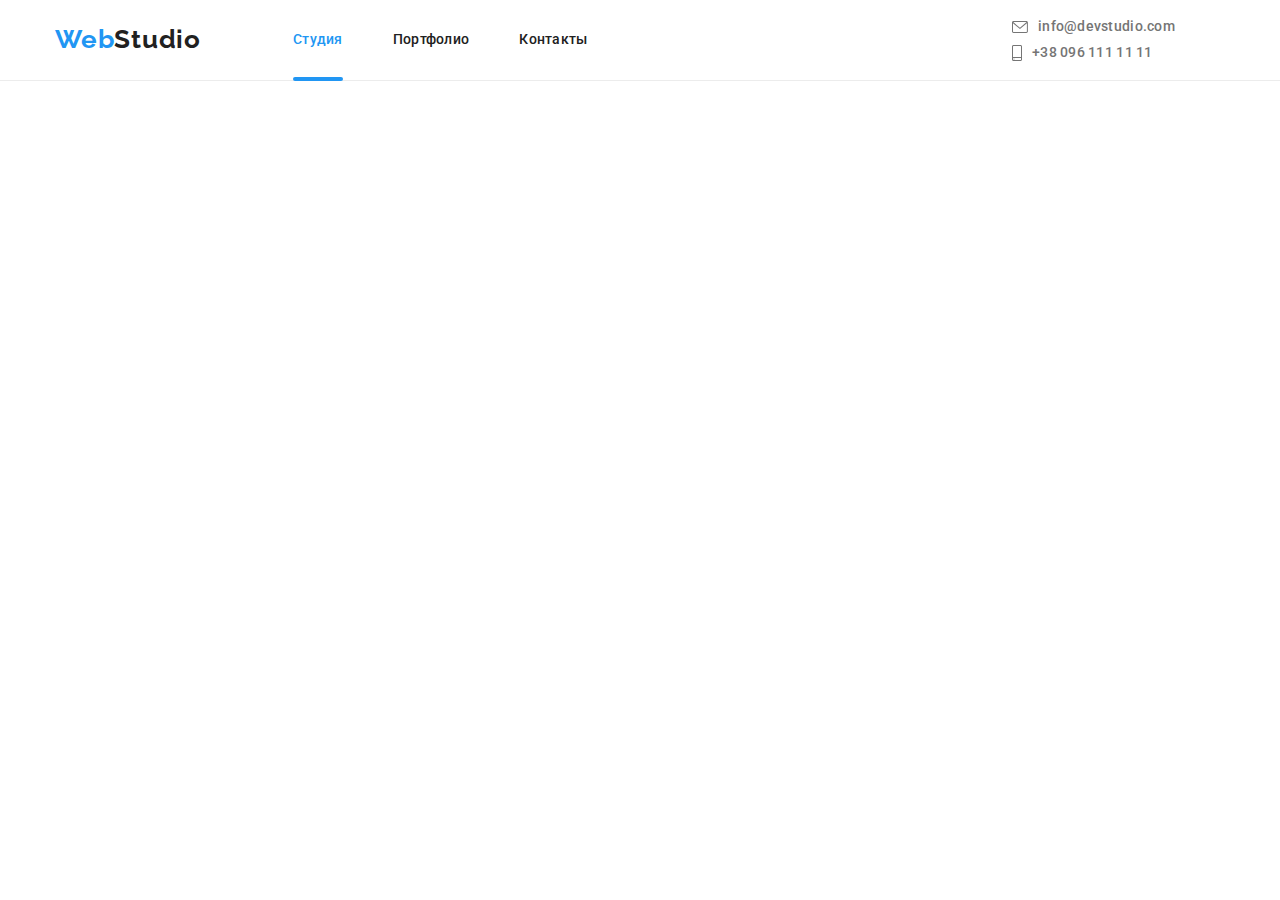
==== commit c0bf1aee: "upd" ====
--- a/index.html
+++ b/index.html
@@ -20,7 +20,7 @@
         Web<span class="logo-black">Studio</span>
       </a>
 
-      <!-- <nav class="display-none">
+      <nav class="nav-header">
         <ul class="menu flex-container">
           <li class="studio">
             <a class="a-tag-header current-page" href="./index.html">Студия</a>
@@ -32,11 +32,11 @@
             <a class="a-tag-header" href="/contact">Контакты</a>
           </li>
         </ul>
-      </nav> -->
-<!-- 
-      <ul class="contacts display-none">
+      </nav>
+
+      <ul class="contacts">
         <li class="header-email">
-          <a class="a-tag-header email" href="mailto:info@devstudio.com">
+          <a class="header-email-link" href="mailto:info@devstudio.com">
             <svg class="envelope" width="16px" height="12px">
               <use href="./images/sprite/icons.svg#icon-envelope"></use>
             </svg>
@@ -45,14 +45,14 @@
         </li>
 
         <li class="header-tel">
-          <a class="a-tag-header tel" href="tel:+380961111111">
+          <a class="header-tel-link" href="tel:+380961111111">
             <svg class="smartphone" width="10px" height="16px">
               <use href="./images/sprite/icons.svg#icon-smartphone"></use>
             </svg>
             +38 096 111 11 11
           </a>
         </li>
-      </ul> -->
+      </ul>
     </div>
 
     <!-- open menu button -->
@@ -104,6 +104,7 @@
         </li>
       </ul>
     </div>
+  </div>
   </div>
   </header>
 
--- a/css/main.min.css
+++ b/css/main.min.css
@@ -1,2 +1,2 @@
-:root{--main-font: "Roboto";--secondary-font: "Raleway";--black-color: #212121;--hover-color: #2196f3;--white-color: #ffffff;--milk-color: #f5f4fa;--grey-color: #757575;--border-color: #ececec;--projects-color: #eeeeee;--footer-color: #2f303a;--order-block-color: #c4c4c4;--order-btn-backgrn-clr: #188ce8;--client-logo-color: #afb1b8;--modal-field-border: rgba(33, 33, 33, 0.2);--footer-contacts-color: rgba(255, 255, 255, 0.6);--footer-icons-color: rgba(255, 255, 255, 0.1);--background-modal-color: rgba(0, 0, 0, 0.2);--box-shadow-color: rgba(0, 0, 0, 0.15);--border-close-modal-button-color: rgba(0, 0, 0, 0.1);--backgrd-what-we-do-soaring: rgba(47, 48, 58, 0.8);--projects-hover-text: rgba(33, 150, 243, 0.9)}/*! modern-normalize v1.1.0 | MIT License | https://github.com/sindresorhus/modern-normalize */*,::before,::after{-webkit-box-sizing:border-box;box-sizing:border-box}html{line-height:1.15;-webkit-text-size-adjust:100%;-moz-tab-size:4;-o-tab-size:4;tab-size:4}body{margin:0;font-family:system-ui,-apple-system,"Segoe UI",Roboto,Helvetica,Arial,sans-serif,"Apple Color Emoji","Segoe UI Emoji"}hr{height:0;color:inherit}abbr[title]{-webkit-text-decoration:underline dotted;text-decoration:underline dotted}b,strong{font-weight:bolder}code,kbd,samp,pre{font-family:ui-monospace, SFMono-Regular, Consolas, 'Liberation Mono', Menlo, monospace;font-size:1em}small{font-size:80%}sub,sup{font-size:75%;line-height:0;position:relative;vertical-align:baseline}sub{bottom:-0.25em}sup{top:-0.5em}table{text-indent:0;border-color:inherit}button,input,optgroup,select,textarea{font-family:inherit;font-size:100%;line-height:1.15;margin:0}button,select{text-transform:none}button,[type='button'],[type='reset'],[type='submit']{-webkit-appearance:button}::-moz-focus-inner{border-style:none;padding:0}:-moz-focusring{outline:1px dotted ButtonText}:-moz-ui-invalid{box-shadow:none}legend{padding:0}progress{vertical-align:baseline}::-webkit-inner-spin-button,::-webkit-outer-spin-button{height:auto}[type='search']{-webkit-appearance:textfield;outline-offset:-2px}::-webkit-search-decoration{-webkit-appearance:none}::-webkit-file-upload-button{-webkit-appearance:button;font:inherit}summary{display:list-item}*,::before,::after{-webkit-box-sizing:border-box;box-sizing:border-box}body{margin:0;padding:0;font-family:var(--main-font),sans-serif}ul{padding:0;margin:0;list-style:none}svg{display:block}h3{margin:0}.container{max-width:480px;margin:0 auto;padding:0 15px}@media (min-width: 768px){.container{max-width:768px}}@media (min-width: 1280px){.container{max-width:1200px}}.flex-container{display:-webkit-box;display:-ms-flexbox;display:flex}.section{padding-top:60px;padding-bottom:60px}@media (min-width: 1280px){.section{padding-top:94px;padding-bottom:94px}}.a-tag,.a-tag-header,.projects__link{color:var(--black-color);text-decoration:none;display:block;-webkit-transition:color 250ms cubic-bezier(0.4, 0, 0.2, 1),fill 250ms cubic-bezier(0.4, 0, 0.2, 1),-webkit-box-shadow 250ms cubic-bezier(0.4, 0, 0.2, 1),-webkit-transform 250ms cubic-bezier(0.4, 0, 0.2, 1);transition:color 250ms cubic-bezier(0.4, 0, 0.2, 1),fill 250ms cubic-bezier(0.4, 0, 0.2, 1),-webkit-box-shadow 250ms cubic-bezier(0.4, 0, 0.2, 1),-webkit-transform 250ms cubic-bezier(0.4, 0, 0.2, 1);transition:color 250ms cubic-bezier(0.4, 0, 0.2, 1),fill 250ms cubic-bezier(0.4, 0, 0.2, 1),box-shadow 250ms cubic-bezier(0.4, 0, 0.2, 1),transform 250ms cubic-bezier(0.4, 0, 0.2, 1);transition:color 250ms cubic-bezier(0.4, 0, 0.2, 1),fill 250ms cubic-bezier(0.4, 0, 0.2, 1),box-shadow 250ms cubic-bezier(0.4, 0, 0.2, 1),transform 250ms cubic-bezier(0.4, 0, 0.2, 1),-webkit-box-shadow 250ms cubic-bezier(0.4, 0, 0.2, 1),-webkit-transform 250ms cubic-bezier(0.4, 0, 0.2, 1)}.img-tag{display:block;max-width:100%;height:auto}.a-tag-header:hover .envelope,.a-tag-header:hover .smartphone,.a-tag:hover,.a-tag-header:hover,.a-tag-header:focus .envelope,.a-tag-header:focus .smartphone,.a-tag:focus,.a-tag-header:focus{color:var(--hover-color);fill:var(--hover-color)}.visually-hidden{position:absolute;width:1px;height:1px;margin:-1px;padding:0;overflow:hidden;border:0;clip:rect(0 0 0 0)}.what-we-do-img:last-child,.team-member-block:last-child,.button-li:last-child,.contact,.icon-list:last-child,.our-client:last-child,.footer-icon:last-child{margin-right:0}.current-btn{background-color:var(--hover-color);color:var(--white-color)}.header{min-height:60px;border-bottom:1px solid var(--border-color);position:relative}.header-flex-container{display:-webkit-box;display:-ms-flexbox;display:flex;-webkit-box-align:center;-ms-flex-align:center;align-items:center;-webkit-box-pack:justify;-ms-flex-pack:justify;justify-content:space-between;width:100%}.logo{font-family:var(--secondary-font),sans-serif;font-weight:bold;font-size:26px;letter-spacing:0.03em;color:var(--hover-color)}@media (min-width: 768px){.logo{margin-right:88px}}@media (min-width: 1280px){.logo{margin-right:92px}}.a-tag-header{padding:32px 0;display:block}.logo-black{color:var(--black-color)}.studio,.portfolio,.contact{margin-right:50px;font-weight:500;font-size:14px;letter-spacing:0.02em;color:var(--black-color);position:relative}.current-page{color:var(--hover-color)}.current-page::after{display:block;width:100%;content:"";border-bottom:4px solid var(--hover-color);border-radius:2px;position:absolute;top:77px;left:0}.contacts{display:-webkit-box;display:-ms-flexbox;display:flex;margin-left:auto}.a-tag-header{display:-webkit-box;display:-ms-flexbox;display:flex;-webkit-box-align:center;-ms-flex-align:center;align-items:center}.header-tel,.header-email{font-weight:500;font-size:14px;line-height:1.14;letter-spacing:0.02em}.header-email{margin-right:50px}.envelope,.smartphone,.tel,.email{color:var(--grey-color);fill:var(--grey-color)}.envelope,.smartphone{margin-right:10px;-webkit-transition:fill 250ms cubic-bezier(0.4, 0, 0.2, 1);transition:fill 250ms cubic-bezier(0.4, 0, 0.2, 1)}.display-none{display:none}@media (min-width: 768px){.display-none{display:contents}}.order-block{margin:0 auto;padding:200px 0;max-width:1600px;max-height:400px;text-align:center;background-image:-webkit-gradient(linear, left top, right top, from(rgba(47,48,58,0.4)), to(rgba(47,48,58,0.4))),url(../images/main/main-background-mob.jpg);background-image:linear-gradient(to right, rgba(47,48,58,0.4), rgba(47,48,58,0.4)),url(../images/main/main-background-mob.jpg);background-color:var(--order-block-color);background-position:center;background-repeat:no-repeat;display:-webkit-box;display:-ms-flexbox;display:flex;-webkit-box-align:center;-ms-flex-align:center;align-items:center}@media (min-width: 768px){.order-block{background-image:-webkit-gradient(linear, left top, right top, from(rgba(47,48,58,0.4)), to(rgba(47,48,58,0.4))),url(../images/main/main-background-tablet.jpg);background-image:linear-gradient(to right, rgba(47,48,58,0.4), rgba(47,48,58,0.4)),url(../images/main/main-background-tablet.jpg)}}@media (min-width: 1280px){.order-block{background-image:-webkit-gradient(linear, left top, right top, from(rgba(47,48,58,0.4)), to(rgba(47,48,58,0.4))),url(../images/main/main-background.jpg);background-image:linear-gradient(to right, rgba(47,48,58,0.4), rgba(47,48,58,0.4)),url(../images/main/main-background.jpg);max-height:600px}}.h1-tag{margin:0 auto;max-width:360px;font-weight:900;font-size:26px;line-height:1.61;letter-spacing:0.06em;text-transform:uppercase;text-align:center;color:var(--white-color)}@media (min-width: 1280px){.h1-tag{font-size:44px;line-height:1.36;max-width:696px}}.order-button{margin-top:30px;width:200px;height:50px;background-color:var(--hover-color);-webkit-box-shadow:0px 4px 4px var(--box-shadow-color);box-shadow:0px 4px 4px var(--box-shadow-color);border-radius:4px;border:0;cursor:pointer;font-weight:bold;line-height:1.87;letter-spacing:0.06em;color:var(--white-color);-webkit-transition:background-color 250ms cubic-bezier(0.4, 0, 0.2, 1);transition:background-color 250ms cubic-bezier(0.4, 0, 0.2, 1)}.order-button:hover,.order-button:focus{background-color:var(--order-btn-backgrn-clr)}@media (min-width: 768px){.about-us-block{display:-webkit-box;display:-ms-flexbox;display:flex;-ms-flex-wrap:wrap;flex-wrap:wrap;margin-right:-30px;margin-bottom:-30px}}.about-us-li{font-size:14px;letter-spacing:0.03em;margin-bottom:30px}@media (min-width: 768px){.about-us-li{margin-right:30px;width:354px}}@media (min-width: 1280px){.about-us-li{width:270px}}.about-us-logo-block{display:-webkit-box;display:-ms-flexbox;display:flex;-webkit-box-pack:center;-ms-flex-pack:center;justify-content:center;background-color:var(--milk-color);border-radius:4px;margin-bottom:30px;padding:25px 0}.about-us-caption{margin:0;font-weight:bold;font-size:14px;line-height:1.14;text-transform:uppercase;text-align:center;color:var(--black-color);margin-bottom:10px}.about-us-description{font-size:14px;line-height:1.71;letter-spacing:0.03em;color:var(--grey-color);margin:0}.what-we-do-sect{padding-top:0;display:none}@media (min-width: 1280px){.what-we-do-sect{display:block}}.what-we-do{font-weight:bold;font-size:36px;line-height:1.16;text-align:center;letter-spacing:0.03em;color:var(--black-color);margin-top:0;margin-bottom:50px}.what-we-do-img{margin-right:30px;position:relative}.what-we-do-img>.what-we-do-soaring{font-weight:bold;font-size:14px;line-height:1.14;text-align:center;letter-spacing:0.03em;text-transform:uppercase;color:var(--white-color);background-color:var(--backgrd-what-we-do-soaring);display:block;position:absolute;bottom:0;margin:0;padding:27px 0;width:370px}.our-team{background-color:var(--milk-color)}.our-team-caption{margin-top:0;margin-bottom:30px;text-align:center;font-weight:bold;font-size:28px;line-height:1.17;letter-spacing:0.03em}@media (min-width: 1280px){.our-team-caption{margin-bottom:50px;font-size:36px;line-height:1.16}}@media (min-width: 768px){.our-team-list{display:-webkit-box;display:-ms-flexbox;display:flex;-ms-flex-wrap:wrap;flex-wrap:wrap;margin-right:-30px;margin-bottom:-30px}}.icon-flex{display:-webkit-box;display:-ms-flexbox;display:flex}.team-member-block{margin:0 auto 30px auto;background-color:var(--white-color);-webkit-box-shadow:0px 1px 3px rgba(0,0,0,0.12),0px 1px 1px rgba(0,0,0,0.14),0px 2px 1px rgba(0,0,0,0.2);box-shadow:0px 1px 3px rgba(0,0,0,0.12),0px 1px 1px rgba(0,0,0,0.14),0px 2px 1px rgba(0,0,0,0.2);border-radius:0px 0px 4px 4px}@media (min-width: 768px){.team-member-block{width:354px;margin:0 30px 30px 0}}@media (min-width: 1280px){.team-member-block{width:270px;margin-right:30px}}.team-member{padding:30px 0;text-align:center;color:var(--black-color)}.team-member-name{font-weight:500;font-size:16px;line-height:1.18;letter-spacing:0.03em}.team-member-profession{color:var(--grey-color);margin:10px 0 16px 0;font-weight:normal}.icon-flex{-webkit-box-pack:center;-ms-flex-pack:center;justify-content:center}.icon-list{margin-right:10px}.grey-icon-link{display:-webkit-box;display:-ms-flexbox;display:flex;-webkit-box-pack:center;-ms-flex-pack:center;justify-content:center;-webkit-box-align:center;-ms-flex-align:center;align-items:center;width:44px;height:44px;border-radius:50px;fill:var(--client-logo-color);-webkit-transition:background-color 250ms cubic-bezier(0.4, 0, 0.2, 1),fill 250ms cubic-bezier(0.4, 0, 0.2, 1);transition:background-color 250ms cubic-bezier(0.4, 0, 0.2, 1),fill 250ms cubic-bezier(0.4, 0, 0.2, 1)}.grey-icon-link:hover,.grey-icon-link:focus{background-color:var(--hover-color);fill:var(--white-color)}.our-clients-caption{font-weight:bold;font-size:28px;line-height:1.17;text-align:center;letter-spacing:0.03em;margin:0 0 50px 0}@media (min-width: 1280px){.our-clients-caption{font-size:36px;line-height:1.16}}.our-client-list{display:-webkit-box;display:-ms-flexbox;display:flex;-ms-flex-wrap:wrap;flex-wrap:wrap;margin-right:-30px;margin-bottom:-30px}@media (min-width: 1280px){.our-client-list{-ms-flex-wrap:nowrap;flex-wrap:nowrap}}.our-client{width:210px;margin-right:30px;margin-bottom:30px;-webkit-transition:fill 250ms cubic-bezier(0.4, 0, 0.2, 1),border-color 250ms cubic-bezier(0.4, 0, 0.2, 1);transition:fill 250ms cubic-bezier(0.4, 0, 0.2, 1),border-color 250ms cubic-bezier(0.4, 0, 0.2, 1)}.our-client:hover,.our-client:focus{fill:var(--hover-color);border-color:var(--hover-color);cursor:pointer}@media (min-width: 768px){.our-client{width:226px}}@media (min-width: 1280px){.our-client{width:170px}}.our-client-link{padding:16px 0;width:100%;height:100%;display:-webkit-box;display:-ms-flexbox;display:flex;-ms-flex-line-pack:center;align-content:center;-webkit-box-pack:center;-ms-flex-pack:center;justify-content:center;-webkit-box-align:center;-ms-flex-align:center;align-items:center;fill:var(--client-logo-color);border:1px solid var(--client-logo-color);border-radius:4px;-webkit-transition:fill 250ms cubic-bezier(0.4, 0, 0.2, 1),border-color 250ms cubic-bezier(0.4, 0, 0.2, 1);transition:fill 250ms cubic-bezier(0.4, 0, 0.2, 1),border-color 250ms cubic-bezier(0.4, 0, 0.2, 1)}.our-client-link:hover,.our-client-link:focus{fill:var(--hover-color);border-color:var(--hover-color);cursor:pointer}.header-menu{visibility:hidden;background-color:grey;position:fixed;width:100%;height:101%;top:50%;-webkit-transform:translateY(-50%);transform:translateY(-50%);padding:48px 0 48px 40px;display:-webkit-box;display:-ms-flexbox;display:flex;-webkit-box-orient:vertical;-webkit-box-direction:normal;-ms-flex-direction:column;flex-direction:column;-webkit-box-pack:justify;-ms-flex-pack:justify;justify-content:space-between}.is-open{visibility:visible}.menu-button{background:var(--white-color);border:0;cursor:pointer;-webkit-transition:fill 250ms cubic-bezier(0.4, 0, 0.2, 1);transition:fill 250ms cubic-bezier(0.4, 0, 0.2, 1);z-index:2;padding:0;margin-right:15px;height:40px;width:40px}.menu-button:hover{fill:var(--hover-color)}.menu-button .close-menu-btn{display:none}.menu-button.is-open .close-menu-btn{display:block}.menu-button.is-open .open-menu-btn{display:none}.menu-pages-list{margin-bottom:auto}.menu-page{font-weight:500;font-size:40px;line-height:1.17;letter-spacing:0.02em;margin-bottom:32px}.menu-page:last-child{margin-bottom:0}.menu-phone{font-weight:500;font-size:34px;line-height:40px;letter-spacing:0.02em;color:var(--hover-color);margin-bottom:32px}.menu-phone .a-tag{color:currentColor}.menu-email{font-weight:500;font-size:24px;line-height:28px;letter-spacing:0.02em;margin-bottom:64px;color:var(--grey-color)}.menu-email .a-tag{color:currentColor}.menu-soc-links-list{display:-webkit-box;display:-ms-flexbox;display:flex}.soc-link-item{margin-right:20px}.soc-link{position:relative}.soc-link::after{display:block;content:"";position:absolute;top:0px;right:-10px;height:100%;width:1px;background-color:var(--modal-field-border)}.soc-link:first-child::before{display:block;content:"";position:absolute;top:0px;left:-10px;height:100%;width:1px;background-color:var(--modal-field-border)}.is-hidden{visibility:hidden;opacity:0;pointer-events:none;-webkit-transition:opacity 300ms ease-in-out;transition:opacity 300ms ease-in-out}.backdrop{background-color:var(--background-modal-color);top:0;width:100%;height:100%;left:0;position:fixed;z-index:999;-webkit-transition:opacity 200ms cubic-bezier(0.4, 0, 0.2, 1);transition:opacity 200ms cubic-bezier(0.4, 0, 0.2, 1)}.modal{display:-webkit-box;display:-ms-flexbox;display:flex;-webkit-box-orient:vertical;-webkit-box-direction:normal;-ms-flex-direction:column;flex-direction:column;background-color:var(--white-color);position:absolute;-webkit-transform:translate(-50%, -50%);transform:translate(-50%, -50%);top:50%;left:50%;-webkit-box-shadow:0px 1px 3px rgba(0,0,0,0.12),0px 1px 1px rgba(0,0,0,0.14),0px 2px 1px rgba(0,0,0,0.2);box-shadow:0px 1px 3px rgba(0,0,0,0.12),0px 1px 1px rgba(0,0,0,0.14),0px 2px 1px rgba(0,0,0,0.2);border-radius:4px;width:100%;height:100%;max-width:450px;max-height:610px}@media (min-width: 1280px){.modal{max-width:528px;max-height:581px}}.modal-text{margin-top:200px}.close-modal-button{position:absolute;display:-webkit-box;display:-ms-flexbox;display:flex;-webkit-box-pack:center;-ms-flex-pack:center;justify-content:center;-webkit-box-align:center;-ms-flex-align:center;align-items:center;top:8px;right:8px;width:30px;height:30px;border-radius:50%;background:var(--white-color);border:1px solid var(--border-close-modal-button-color);cursor:pointer;-webkit-transition:fill 250ms cubic-bezier(0.4, 0, 0.2, 1);transition:fill 250ms cubic-bezier(0.4, 0, 0.2, 1)}.close-modal-button:hover,.close-modal-button:focus{fill:var(--hover-color)}.modal-caption{font-weight:bold;font-size:20px;line-height:1.15;letter-spacing:0.03em;margin:0 0 12px 0}.modal-form{padding:40px;display:-webkit-box;display:-ms-flexbox;display:flex;-webkit-box-orient:vertical;-webkit-box-direction:normal;-ms-flex-direction:column;flex-direction:column}.modal-label{margin:0 auto 4px 0;font-size:12px;line-height:1.16;letter-spacing:0.01em;color:var(--grey-color)}.modal-field-block{position:relative;margin-bottom:10px}.modal-field,.user-text-modal{width:100%;border:1px solid var(--modal-field-border);border-radius:4px;font-size:14px;line-height:1.14;letter-spacing:0.01em;padding:12px 0 12px 42px;-webkit-transition:border-color 250ms cubic-bezier(0.4, 0, 0.2, 1);transition:border-color 250ms cubic-bezier(0.4, 0, 0.2, 1)}.modal-field:hover,.modal-field:focus,.user-text-modal:hover,.user-text-modal:focus{border-color:var(--hover-color);outline-color:var(--hover-color)}.modal-field:hover+.modal-svg,.modal-field:focus+.modal-svg{fill:var(--hover-color)}.modal-svg{position:absolute;top:14px;left:14px;-webkit-transition:fill 250ms cubic-bezier(0.4, 0, 0.2, 1);transition:fill 250ms cubic-bezier(0.4, 0, 0.2, 1)}.modal-field:last-child{margin-bottom:20px}.user-text-modal{height:120px;padding:12px 16px}.modal-text-field{margin-bottom:20px;resize:none}.modal-checkbox-block{display:-webkit-box;display:-ms-flexbox;display:flex;-webkit-box-pack:center;-ms-flex-pack:center;justify-content:center;-webkit-box-align:center;-ms-flex-align:center;align-items:center;margin-bottom:30px}.modal-checkbox-label{display:-webkit-box;display:-ms-flexbox;display:flex;-webkit-box-align:center;-ms-flex-align:center;align-items:center;cursor:pointer}.checkbox-square{width:16px;height:16px;border:2px solid var(--black-color);border-radius:3px;cursor:pointer;margin-right:7px;display:block}.modal-checkbox:checked+.checkbox-square{background-color:var(--hover-color);border-color:var(--hover-color);-webkit-transition:border-color 250ms cubic-bezier(0.4, 0, 0.2, 1),background-color 250ms cubic-bezier(0.4, 0, 0.2, 1);transition:border-color 250ms cubic-bezier(0.4, 0, 0.2, 1),background-color 250ms cubic-bezier(0.4, 0, 0.2, 1)}.p-tag-modal{font-size:12px;line-height:1.71;letter-spacing:0.03em;color:var(--grey-color);margin:0}@media (min-width: 1280px){.p-tag-modal{font-size:14px}}.a-tag-modal{color:var(--order-btn-backgrn-clr)}.modal-submit-btn{width:200px;height:50px;background-color:var(--hover-color);-webkit-box-shadow:0px 4px 4px var(--box-shadow-color);box-shadow:0px 4px 4px var(--box-shadow-color);border-radius:4px;border:0;font-weight:bold;font-size:16px;line-height:1.87;letter-spacing:0.06em;cursor:pointer;color:var(--white-color);margin-left:auto;margin-right:auto;-webkit-transition:background-color 250ms cubic-bezier(0.4, 0, 0.2, 1);transition:background-color 250ms cubic-bezier(0.4, 0, 0.2, 1)}.modal-submit-btn:hover,.modal-submit-btn:focus{background-color:var(--order-btn-backgrn-clr)}.button-block__list{-webkit-box-pack:center;-ms-flex-pack:center;justify-content:center;margin-bottom:50px}.list-item{margin-right:8px}.list-item__button{padding:6px 22px;border-width:0px;background-color:var(--milk-color);border-radius:4px;letter-spacing:0.03em;font-size:16px;line-height:1.62;-webkit-transition:color 250ms cubic-bezier(0.4, 0, 0.2, 1),background-color 250ms cubic-bezier(0.4, 0, 0.2, 1),-webkit-box-shadow 250ms cubic-bezier(0.4, 0, 0.2, 1);transition:color 250ms cubic-bezier(0.4, 0, 0.2, 1),background-color 250ms cubic-bezier(0.4, 0, 0.2, 1),-webkit-box-shadow 250ms cubic-bezier(0.4, 0, 0.2, 1);transition:color 250ms cubic-bezier(0.4, 0, 0.2, 1),box-shadow 250ms cubic-bezier(0.4, 0, 0.2, 1),background-color 250ms cubic-bezier(0.4, 0, 0.2, 1);transition:color 250ms cubic-bezier(0.4, 0, 0.2, 1),box-shadow 250ms cubic-bezier(0.4, 0, 0.2, 1),background-color 250ms cubic-bezier(0.4, 0, 0.2, 1),-webkit-box-shadow 250ms cubic-bezier(0.4, 0, 0.2, 1)}.list-item__button:hover,.list-item__button:focus{cursor:pointer;background-color:var(--hover-color);color:var(--white-color);-webkit-box-shadow:0px 3px 1px rgba(0,0,0,0.1),0px 1px 2px rgba(0,0,0,0.08),0px 2px 2px rgba(0,0,0,0.12);box-shadow:0px 3px 1px rgba(0,0,0,0.1),0px 1px 2px rgba(0,0,0,0.08),0px 2px 2px rgba(0,0,0,0.12)}.current-btn{background-color:var(--hover-color);color:var(--white-color)}.flex-container-wrap{-ms-flex-wrap:wrap;flex-wrap:wrap}.projects__proj-list{width:370px;margin-right:30px;background:var(--white-color);margin-bottom:30px;-webkit-transition:-webkit-box-shadow 250ms cubic-bezier(0.4, 0, 0.2, 1);transition:-webkit-box-shadow 250ms cubic-bezier(0.4, 0, 0.2, 1);transition:box-shadow 250ms cubic-bezier(0.4, 0, 0.2, 1);transition:box-shadow 250ms cubic-bezier(0.4, 0, 0.2, 1), -webkit-box-shadow 250ms cubic-bezier(0.4, 0, 0.2, 1)}.projects__proj-list:hover,.projects__proj-list:focus{-webkit-box-shadow:0px 1px 1px rgba(0,0,0,0.12),0px 4px 4px rgba(0,0,0,0.06),1px 4px 6px rgba(0,0,0,0.16);box-shadow:0px 1px 1px rgba(0,0,0,0.12),0px 4px 4px rgba(0,0,0,0.06),1px 4px 6px rgba(0,0,0,0.16)}.proj-list__proj-link{text-decoration:none}.projects__proj-list:nth-child(3n+3){margin-right:0}.projects__proj-list:nth-last-child(-n+3){margin-bottom:0}.projects__text-block{padding:20px 24px;border:1px solid var(--projects-color);border-top:0}.projects__name{margin-bottom:4px;font-weight:bold;font-size:18px;line-height:2;letter-spacing:0.06em;color:var(--black-color)}.projects__description{margin:0;font-size:16px;line-height:1.87;letter-spacing:0.03em;color:var(--grey-color)}.proj-link__proj-hover-block{position:relative;overflow:hidden}.proj-hover-block__proj-hover-text{background-color:var(--projects-hover-text);color:var(--white-color);font-size:18px;line-height:1.55;letter-spacing:0.03em;padding:63px 24px;margin:0;width:370px;height:294px;position:absolute;top:0;left:50%;-webkit-transform:translate(-50%, 101%);transform:translate(-50%, 101%);-webkit-transition:-webkit-transform 250ms cubic-bezier(0.4, 0, 0.2, 1);transition:-webkit-transform 250ms cubic-bezier(0.4, 0, 0.2, 1);transition:transform 250ms cubic-bezier(0.4, 0, 0.2, 1);transition:transform 250ms cubic-bezier(0.4, 0, 0.2, 1), -webkit-transform 250ms cubic-bezier(0.4, 0, 0.2, 1)}.proj-list__proj-link:hover .proj-hover-block__proj-hover-text{-webkit-transform:translate(-50%, 0);transform:translate(-50%, 0)}.footer{background-color:var(--footer-color);padding:60px 0}.footer-flex{display:-webkit-box;display:-ms-flexbox;display:flex;-webkit-box-orient:vertical;-webkit-box-direction:normal;-ms-flex-direction:column;flex-direction:column;-webkit-box-align:center;-ms-flex-align:center;align-items:center}@media (min-width: 768px){.footer-flex{-webkit-box-align:baseline;-ms-flex-align:baseline;align-items:baseline;-webkit-box-orient:horizontal;-webkit-box-direction:normal;-ms-flex-direction:row;flex-direction:row;-ms-flex-wrap:wrap;flex-wrap:wrap}}@media (min-width: 1280px){.footer-flex{-webkit-box-align:baseline;-ms-flex-align:baseline;align-items:baseline;-ms-flex-wrap:nowrap;flex-wrap:nowrap}}@media (min-width: 768px){.footer-flex-wrap{margin-left:76px}}@media (min-width: 1280px){.footer-flex-wrap{display:-webkit-box;display:-ms-flexbox;display:flex;-webkit-box-orient:vertical;-webkit-box-direction:normal;-ms-flex-direction:column;flex-direction:column;margin-left:0}}.footer-logo{font-family:"Raleway", sans-serif;font-weight:bold;text-align:center;font-size:24px;line-height:1.16;margin-bottom:20px;letter-spacing:0.03em;color:var(--hover-color)}@media (min-width: 1280px){.footer-logo{font-size:26px;line-height:1.19;text-align:left}}.logo-white{color:var(--white-color)}.address{font-style:normal;font-weight:normal;text-align:center;font-size:14px;line-height:1.17;letter-spacing:0.03em;color:var(--white-color);display:-webkit-box;display:-ms-flexbox;display:flex;-webkit-box-orient:vertical;-webkit-box-direction:normal;-ms-flex-direction:column;flex-direction:column;margin-bottom:60px}@media (min-width: 1280px){.address{width:230px;text-align:left}}.map{color:var(--white-color);margin-bottom:8px}.footer-email,.footer-tel{font-size:14px;line-height:1.17;letter-spacing:0.03em;color:var(--footer-contacts-color)}.footer-email{margin-bottom:8px}.footer-links{margin-bottom:60px}@media (min-width: 768px){.footer-links{margin-left:165px}}@media (min-width: 1280px){.footer-links{margin-left:70px}}.footer-links-list{display:-webkit-box;display:-ms-flexbox;display:flex}.invite-footer{font-weight:bold;font-size:14px;line-height:1.14;letter-spacing:0.03em;text-transform:uppercase;color:var(--white-color);text-align:center;margin:0;margin-bottom:20px}@media (min-width: 1280px){.invite-footer{text-align:left}}.footer-icon{margin-right:10px}.white-icon-link{display:-webkit-box;display:-ms-flexbox;display:flex;-webkit-box-pack:center;-ms-flex-pack:center;justify-content:center;-webkit-box-align:center;-ms-flex-align:center;align-items:center;background-color:var(--footer-icons-color);width:44px;height:44px;border-radius:50px;fill:var(--white-color);-webkit-transition:background-color 250ms cubic-bezier(0.4, 0, 0.2, 1);transition:background-color 250ms cubic-bezier(0.4, 0, 0.2, 1)}.white-icon-link:hover,.white-icon-link:focus{background-color:var(--hover-color);cursor:pointer}.footer-spam-block{width:100%}@media (min-width: 1280px){.footer-spam-block{margin-left:93px}}.footer-spam-invite{font-weight:bold;font-size:14px;line-height:1.14;letter-spacing:0.03em;text-transform:uppercase;color:white;text-align:center;margin:0;margin-bottom:20px}@media (min-width: 1280px){.footer-spam-invite{text-align:left}}.spam-form-footer{display:-webkit-box;display:-ms-flexbox;display:flex;-webkit-box-orient:vertical;-webkit-box-direction:normal;-ms-flex-direction:column;flex-direction:column;-webkit-box-align:center;-ms-flex-align:center;align-items:center;-webkit-box-pack:center;-ms-flex-pack:center;justify-content:center}@media (min-width: 1280px){.spam-form-footer{-webkit-box-orient:horizontal;-webkit-box-direction:normal;-ms-flex-direction:row;flex-direction:row}}.spam-field{width:100%;max-width:358px;height:50px;background-color:var(--footer-color);border:1px solid rgba(255,255,255,0.3);-webkit-filter:drop-shadow(0px 4px 4px var(--box-shadow-color));filter:drop-shadow(0px 4px 4px var(--box-shadow-color));border-radius:4px;padding:15px 16px;color:var(--white-color);margin-bottom:20px}@media (min-width: 1280px){.spam-field{margin-bottom:0}}.submit-button-footer{display:-webkit-box;display:-ms-flexbox;display:flex;-webkit-box-align:center;-ms-flex-align:center;align-items:center;background-color:var(--hover-color);color:var(--white-color);fill:var(--white-color);-webkit-box-shadow:0px 4px 4px var(--box-shadow-color);box-shadow:0px 4px 4px var(--box-shadow-color);border:0px;border-radius:4px;padding-left:30px;cursor:pointer;-webkit-transition:background-color 250ms cubic-bezier(0.4, 0, 0.2, 1);transition:background-color 250ms cubic-bezier(0.4, 0, 0.2, 1);font-weight:bold;font-size:16px;line-height:1.87;letter-spacing:0.06em}.submit-button-footer:hover,.submit-button-footer:focus{background-color:var(--order-btn-backgrn-clr)}@media (min-width: 1280px){.submit-button-footer{margin-left:12px}}.icon-send{margin:13px 28px 13px 10px}
+:root{--main-font: "Roboto";--secondary-font: "Raleway";--black-color: #212121;--hover-color: #2196f3;--white-color: #ffffff;--milk-color: #f5f4fa;--grey-color: #757575;--border-color: #ececec;--projects-color: #eeeeee;--footer-color: #2f303a;--order-block-color: #c4c4c4;--order-btn-backgrn-clr: #188ce8;--client-logo-color: #afb1b8;--modal-field-border: rgba(33, 33, 33, 0.2);--footer-contacts-color: rgba(255, 255, 255, 0.6);--footer-icons-color: rgba(255, 255, 255, 0.1);--background-modal-color: rgba(0, 0, 0, 0.2);--box-shadow-color: rgba(0, 0, 0, 0.15);--border-close-modal-button-color: rgba(0, 0, 0, 0.1);--backgrd-what-we-do-soaring: rgba(47, 48, 58, 0.8);--projects-hover-text: rgba(33, 150, 243, 0.9)}/*! modern-normalize v1.1.0 | MIT License | https://github.com/sindresorhus/modern-normalize */*,::before,::after{-webkit-box-sizing:border-box;box-sizing:border-box}html{line-height:1.15;-webkit-text-size-adjust:100%;-moz-tab-size:4;-o-tab-size:4;tab-size:4}body{margin:0;font-family:system-ui,-apple-system,"Segoe UI",Roboto,Helvetica,Arial,sans-serif,"Apple Color Emoji","Segoe UI Emoji"}hr{height:0;color:inherit}abbr[title]{-webkit-text-decoration:underline dotted;text-decoration:underline dotted}b,strong{font-weight:bolder}code,kbd,samp,pre{font-family:ui-monospace, SFMono-Regular, Consolas, 'Liberation Mono', Menlo, monospace;font-size:1em}small{font-size:80%}sub,sup{font-size:75%;line-height:0;position:relative;vertical-align:baseline}sub{bottom:-0.25em}sup{top:-0.5em}table{text-indent:0;border-color:inherit}button,input,optgroup,select,textarea{font-family:inherit;font-size:100%;line-height:1.15;margin:0}button,select{text-transform:none}button,[type='button'],[type='reset'],[type='submit']{-webkit-appearance:button}::-moz-focus-inner{border-style:none;padding:0}:-moz-focusring{outline:1px dotted ButtonText}:-moz-ui-invalid{box-shadow:none}legend{padding:0}progress{vertical-align:baseline}::-webkit-inner-spin-button,::-webkit-outer-spin-button{height:auto}[type='search']{-webkit-appearance:textfield;outline-offset:-2px}::-webkit-search-decoration{-webkit-appearance:none}::-webkit-file-upload-button{-webkit-appearance:button;font:inherit}summary{display:list-item}*,::before,::after{-webkit-box-sizing:border-box;box-sizing:border-box}body{margin:0;padding:0;font-family:var(--main-font),sans-serif}ul{padding:0;margin:0;list-style:none}svg{display:block}h3{margin:0}.container{max-width:480px;margin:0 auto;padding:0 15px}@media (min-width: 768px){.container{max-width:768px}}@media (min-width: 1280px){.container{max-width:1200px}}.flex-container{display:-webkit-box;display:-ms-flexbox;display:flex}.section{padding-top:60px;padding-bottom:60px}@media (min-width: 1280px){.section{padding-top:94px;padding-bottom:94px}}.a-tag,.a-tag-header,.projects__link{color:var(--black-color);text-decoration:none;display:block;-webkit-transition:color 250ms cubic-bezier(0.4, 0, 0.2, 1),fill 250ms cubic-bezier(0.4, 0, 0.2, 1),-webkit-box-shadow 250ms cubic-bezier(0.4, 0, 0.2, 1),-webkit-transform 250ms cubic-bezier(0.4, 0, 0.2, 1);transition:color 250ms cubic-bezier(0.4, 0, 0.2, 1),fill 250ms cubic-bezier(0.4, 0, 0.2, 1),-webkit-box-shadow 250ms cubic-bezier(0.4, 0, 0.2, 1),-webkit-transform 250ms cubic-bezier(0.4, 0, 0.2, 1);transition:color 250ms cubic-bezier(0.4, 0, 0.2, 1),fill 250ms cubic-bezier(0.4, 0, 0.2, 1),box-shadow 250ms cubic-bezier(0.4, 0, 0.2, 1),transform 250ms cubic-bezier(0.4, 0, 0.2, 1);transition:color 250ms cubic-bezier(0.4, 0, 0.2, 1),fill 250ms cubic-bezier(0.4, 0, 0.2, 1),box-shadow 250ms cubic-bezier(0.4, 0, 0.2, 1),transform 250ms cubic-bezier(0.4, 0, 0.2, 1),-webkit-box-shadow 250ms cubic-bezier(0.4, 0, 0.2, 1),-webkit-transform 250ms cubic-bezier(0.4, 0, 0.2, 1)}.img-tag{display:block;max-width:100%;height:auto}.a-tag-header:hover .envelope,.a-tag-header:hover .smartphone,.a-tag:hover,.a-tag-header:hover,.a-tag-header:focus .envelope,.a-tag-header:focus .smartphone,.a-tag:focus,.a-tag-header:focus{color:var(--hover-color);fill:var(--hover-color)}.visually-hidden{position:absolute;width:1px;height:1px;margin:-1px;padding:0;overflow:hidden;border:0;clip:rect(0 0 0 0)}.what-we-do-img:last-child,.team-member-block:last-child,.button-li:last-child,.contact,.icon-list:last-child,.our-client:last-child,.footer-icon:last-child{margin-right:0}.current-btn{background-color:var(--hover-color);color:var(--white-color)}.header{min-height:60px;border-bottom:1px solid var(--border-color)}.header-flex-container{display:-webkit-box;display:-ms-flexbox;display:flex;-webkit-box-align:center;-ms-flex-align:center;align-items:center;-webkit-box-pack:justify;-ms-flex-pack:justify;justify-content:space-between;width:100%}.logo{font-family:var(--secondary-font),sans-serif;font-weight:bold;font-size:24px;letter-spacing:0.03em;color:var(--hover-color)}@media (min-width: 768px){.logo{margin-right:88px}}@media (min-width: 1280px){.logo{margin-right:92px;font-size:26px}}.a-tag-header{padding:32px 0;display:block}.logo-black{color:var(--black-color)}.nav-header{display:none}@media (min-width: 768px){.nav-header{display:block}}.studio,.portfolio,.contact{margin-right:50px;font-weight:500;font-size:14px;line-height:1.14;letter-spacing:0.02em;letter-spacing:0.02em;color:var(--black-color);position:relative}.contact{margin-right:0px}.current-page{color:var(--hover-color)}.current-page::after{display:block;width:100%;content:"";border-bottom:4px solid var(--hover-color);border-radius:2px;position:absolute;top:77px;left:0}.contacts{display:none;margin-left:auto}@media (min-width: 768px){.contacts{display:-webkit-box;display:-ms-flexbox;display:flex;-ms-flex-wrap:wrap;flex-wrap:wrap;width:-webkit-min-content;width:-moz-min-content;width:min-content}}.a-tag-header{display:-webkit-box;display:-ms-flexbox;display:flex;-webkit-box-align:center;-ms-flex-align:center;align-items:center}.header-tel,.header-email{font-weight:500;font-size:12px;line-height:1.16;letter-spacing:0.02em}@media (min-width: 1280px){.header-tel,.header-email{font-size:14px;line-height:1.14}}.header-email{margin-bottom:10px}@media (min-width: 1280px){.header-email{margin-right:50px}}.header-email-link,.header-tel-link{display:-webkit-box;display:-ms-flexbox;display:flex;-webkit-box-align:center;-ms-flex-align:center;align-items:center;text-decoration:none;color:var(--grey-color)}.envelope,.smartphone,.tel,.email{color:var(--grey-color);fill:var(--grey-color)}.envelope,.smartphone{margin-right:8px;-webkit-transition:fill 250ms cubic-bezier(0.4, 0, 0.2, 1);transition:fill 250ms cubic-bezier(0.4, 0, 0.2, 1)}@media (min-width: 1280px){.envelope,.smartphone{margin-right:10px}}.order-block{margin:0 auto;padding:200px 0;max-width:1600px;max-height:400px;text-align:center;background-image:-webkit-gradient(linear, left top, right top, from(rgba(47,48,58,0.4)), to(rgba(47,48,58,0.4))),url(../images/main/main-background-mob.jpg);background-image:linear-gradient(to right, rgba(47,48,58,0.4), rgba(47,48,58,0.4)),url(../images/main/main-background-mob.jpg);background-color:var(--order-block-color);background-position:center;background-repeat:no-repeat;display:-webkit-box;display:-ms-flexbox;display:flex;-webkit-box-align:center;-ms-flex-align:center;align-items:center}@media (min-width: 768px){.order-block{background-image:-webkit-gradient(linear, left top, right top, from(rgba(47,48,58,0.4)), to(rgba(47,48,58,0.4))),url(../images/main/main-background-tablet.jpg);background-image:linear-gradient(to right, rgba(47,48,58,0.4), rgba(47,48,58,0.4)),url(../images/main/main-background-tablet.jpg)}}@media (min-width: 1280px){.order-block{background-image:-webkit-gradient(linear, left top, right top, from(rgba(47,48,58,0.4)), to(rgba(47,48,58,0.4))),url(../images/main/main-background.jpg);background-image:linear-gradient(to right, rgba(47,48,58,0.4), rgba(47,48,58,0.4)),url(../images/main/main-background.jpg);max-height:600px}}.h1-tag{margin:0 auto;max-width:360px;font-weight:900;font-size:26px;line-height:1.61;letter-spacing:0.06em;text-transform:uppercase;text-align:center;color:var(--white-color)}@media (min-width: 1280px){.h1-tag{font-size:44px;line-height:1.36;max-width:696px}}.order-button{margin-top:30px;width:200px;height:50px;background-color:var(--hover-color);-webkit-box-shadow:0px 4px 4px var(--box-shadow-color);box-shadow:0px 4px 4px var(--box-shadow-color);border-radius:4px;border:0;cursor:pointer;font-weight:bold;line-height:1.87;letter-spacing:0.06em;color:var(--white-color);-webkit-transition:background-color 250ms cubic-bezier(0.4, 0, 0.2, 1);transition:background-color 250ms cubic-bezier(0.4, 0, 0.2, 1)}.order-button:hover,.order-button:focus{background-color:var(--order-btn-backgrn-clr)}@media (min-width: 768px){.about-us-block{display:-webkit-box;display:-ms-flexbox;display:flex;-ms-flex-wrap:wrap;flex-wrap:wrap;margin-right:-30px;margin-bottom:-30px}}.about-us-li{font-size:14px;letter-spacing:0.03em;margin-bottom:30px}@media (min-width: 768px){.about-us-li{margin-right:30px;width:354px}}@media (min-width: 1280px){.about-us-li{width:270px}}.about-us-logo-block{display:-webkit-box;display:-ms-flexbox;display:flex;-webkit-box-pack:center;-ms-flex-pack:center;justify-content:center;background-color:var(--milk-color);border-radius:4px;margin-bottom:30px;padding:25px 0}.about-us-caption{margin:0;font-weight:bold;font-size:14px;line-height:1.14;text-transform:uppercase;text-align:center;color:var(--black-color);margin-bottom:10px}.about-us-description{font-size:14px;line-height:1.71;letter-spacing:0.03em;color:var(--grey-color);margin:0}.what-we-do-sect{padding-top:0;display:none}@media (min-width: 1280px){.what-we-do-sect{display:block}}.what-we-do{font-weight:bold;font-size:36px;line-height:1.16;text-align:center;letter-spacing:0.03em;color:var(--black-color);margin-top:0;margin-bottom:50px}.what-we-do-img{margin-right:30px;position:relative}.what-we-do-img>.what-we-do-soaring{font-weight:bold;font-size:14px;line-height:1.14;text-align:center;letter-spacing:0.03em;text-transform:uppercase;color:var(--white-color);background-color:var(--backgrd-what-we-do-soaring);display:block;position:absolute;bottom:0;margin:0;padding:27px 0;width:370px}.our-team{background-color:var(--milk-color)}.our-team-caption{margin-top:0;margin-bottom:30px;text-align:center;font-weight:bold;font-size:28px;line-height:1.17;letter-spacing:0.03em}@media (min-width: 1280px){.our-team-caption{margin-bottom:50px;font-size:36px;line-height:1.16}}@media (min-width: 768px){.our-team-list{display:-webkit-box;display:-ms-flexbox;display:flex;-ms-flex-wrap:wrap;flex-wrap:wrap;margin-right:-30px;margin-bottom:-30px}}.icon-flex{display:-webkit-box;display:-ms-flexbox;display:flex}.team-member-block{margin:0 auto 30px auto;background-color:var(--white-color);-webkit-box-shadow:0px 1px 3px rgba(0,0,0,0.12),0px 1px 1px rgba(0,0,0,0.14),0px 2px 1px rgba(0,0,0,0.2);box-shadow:0px 1px 3px rgba(0,0,0,0.12),0px 1px 1px rgba(0,0,0,0.14),0px 2px 1px rgba(0,0,0,0.2);border-radius:0px 0px 4px 4px}@media (min-width: 768px){.team-member-block{width:354px;margin:0 30px 30px 0}}@media (min-width: 1280px){.team-member-block{width:270px;margin-right:30px}}.team-member{padding:30px 0;text-align:center;color:var(--black-color)}.team-member-name{font-weight:500;font-size:16px;line-height:1.18;letter-spacing:0.03em}.team-member-profession{color:var(--grey-color);margin:10px 0 16px 0;font-weight:normal}.icon-flex{-webkit-box-pack:center;-ms-flex-pack:center;justify-content:center}.icon-list{margin-right:10px}.grey-icon-link{display:-webkit-box;display:-ms-flexbox;display:flex;-webkit-box-pack:center;-ms-flex-pack:center;justify-content:center;-webkit-box-align:center;-ms-flex-align:center;align-items:center;width:44px;height:44px;border-radius:50px;fill:var(--client-logo-color);-webkit-transition:background-color 250ms cubic-bezier(0.4, 0, 0.2, 1),fill 250ms cubic-bezier(0.4, 0, 0.2, 1);transition:background-color 250ms cubic-bezier(0.4, 0, 0.2, 1),fill 250ms cubic-bezier(0.4, 0, 0.2, 1)}.grey-icon-link:hover,.grey-icon-link:focus{background-color:var(--hover-color);fill:var(--white-color)}.our-clients-caption{font-weight:bold;font-size:28px;line-height:1.17;text-align:center;letter-spacing:0.03em;margin:0 0 50px 0}@media (min-width: 1280px){.our-clients-caption{font-size:36px;line-height:1.16}}.our-client-list{display:-webkit-box;display:-ms-flexbox;display:flex;-ms-flex-wrap:wrap;flex-wrap:wrap;margin-right:-30px;margin-bottom:-30px}@media (min-width: 1280px){.our-client-list{-ms-flex-wrap:nowrap;flex-wrap:nowrap}}.our-client{width:210px;margin-right:30px;margin-bottom:30px;-webkit-transition:fill 250ms cubic-bezier(0.4, 0, 0.2, 1),border-color 250ms cubic-bezier(0.4, 0, 0.2, 1);transition:fill 250ms cubic-bezier(0.4, 0, 0.2, 1),border-color 250ms cubic-bezier(0.4, 0, 0.2, 1)}.our-client:hover,.our-client:focus{fill:var(--hover-color);border-color:var(--hover-color);cursor:pointer}@media (min-width: 768px){.our-client{width:226px}}@media (min-width: 1280px){.our-client{width:170px}}.our-client-link{padding:16px 0;width:100%;height:100%;display:-webkit-box;display:-ms-flexbox;display:flex;-ms-flex-line-pack:center;align-content:center;-webkit-box-pack:center;-ms-flex-pack:center;justify-content:center;-webkit-box-align:center;-ms-flex-align:center;align-items:center;fill:var(--client-logo-color);border:1px solid var(--client-logo-color);border-radius:4px;-webkit-transition:fill 250ms cubic-bezier(0.4, 0, 0.2, 1),border-color 250ms cubic-bezier(0.4, 0, 0.2, 1);transition:fill 250ms cubic-bezier(0.4, 0, 0.2, 1),border-color 250ms cubic-bezier(0.4, 0, 0.2, 1)}.our-client-link:hover,.our-client-link:focus{fill:var(--hover-color);border-color:var(--hover-color);cursor:pointer}.mob-header-menu{position:relative}@media (min-width: 768px){.mob-header-menu{display:none}}.header-menu{visibility:hidden;background-color:white;position:fixed;width:100%;height:101%;top:50%;left:0%;-webkit-transform:translateY(-50%);transform:translateY(-50%);padding:48px 0 48px 40px;display:-webkit-box;display:-ms-flexbox;display:flex;-webkit-box-orient:vertical;-webkit-box-direction:normal;-ms-flex-direction:column;flex-direction:column;-webkit-box-pack:justify;-ms-flex-pack:justify;justify-content:space-between;opacity:0;-webkit-transition:opacity 200ms cubic-bezier(0.4, 0, 0.2, 1);transition:opacity 200ms cubic-bezier(0.4, 0, 0.2, 1)}@media (min-width: 768px){.header-menu{display:none}}.is-open{visibility:visible;opacity:1;-webkit-transition:opacity 200ms cubic-bezier(0.4, 0, 0.2, 1);transition:opacity 200ms cubic-bezier(0.4, 0, 0.2, 1)}.menu-button{background:var(--white-color);border:0;cursor:pointer;-webkit-transition:fill 250ms cubic-bezier(0.4, 0, 0.2, 1);transition:fill 250ms cubic-bezier(0.4, 0, 0.2, 1);z-index:333;padding:0;margin-right:15px;height:40px;width:40px}@media (min-width: 768px){.menu-button{display:none}}.menu-button:hover{fill:var(--hover-color)}.menu-button .close-menu-btn{display:none}.menu-button.is-open .close-menu-btn{display:block}.menu-button.is-open .open-menu-btn{display:none}.menu-pages-list{margin-bottom:auto}.menu-page{font-weight:500;font-size:40px;line-height:1.17;letter-spacing:0.02em;margin-bottom:32px}.menu-page:last-child{margin-bottom:0}.menu-phone{font-weight:500;font-size:34px;line-height:40px;letter-spacing:0.02em;color:var(--hover-color);margin-bottom:32px}.menu-phone .a-tag{color:currentColor}.menu-email{font-weight:500;font-size:24px;line-height:28px;letter-spacing:0.02em;margin-bottom:64px;color:var(--grey-color)}.menu-email .a-tag{color:currentColor}.menu-soc-links-list{display:-webkit-box;display:-ms-flexbox;display:flex}.soc-link-item{margin-right:20px}.soc-link{position:relative;color:var(--hover-color);font-weight:500;font-size:18px;line-height:1.22;letter-spacing:0.02em}.soc-link::after{display:block;content:"";position:absolute;top:0px;right:-10px;height:100%;width:1px;background-color:var(--modal-field-border)}.is-hidden{visibility:hidden;opacity:0;pointer-events:none;-webkit-transition:opacity 300ms ease-in-out;transition:opacity 300ms ease-in-out}.backdrop{background-color:var(--background-modal-color);top:0;width:100%;height:100%;left:0;position:fixed;z-index:999;-webkit-transition:opacity 200ms cubic-bezier(0.4, 0, 0.2, 1);transition:opacity 200ms cubic-bezier(0.4, 0, 0.2, 1)}.modal{display:-webkit-box;display:-ms-flexbox;display:flex;-webkit-box-orient:vertical;-webkit-box-direction:normal;-ms-flex-direction:column;flex-direction:column;background-color:var(--white-color);position:absolute;-webkit-transform:translate(-50%, -50%);transform:translate(-50%, -50%);top:50%;left:50%;-webkit-box-shadow:0px 1px 3px rgba(0,0,0,0.12),0px 1px 1px rgba(0,0,0,0.14),0px 2px 1px rgba(0,0,0,0.2);box-shadow:0px 1px 3px rgba(0,0,0,0.12),0px 1px 1px rgba(0,0,0,0.14),0px 2px 1px rgba(0,0,0,0.2);border-radius:4px;width:100%;height:100%;max-width:450px;max-height:610px}@media (min-width: 1280px){.modal{max-width:528px;max-height:581px}}.modal-text{margin-top:200px}.close-modal-button{position:absolute;display:-webkit-box;display:-ms-flexbox;display:flex;-webkit-box-pack:center;-ms-flex-pack:center;justify-content:center;-webkit-box-align:center;-ms-flex-align:center;align-items:center;top:8px;right:8px;width:30px;height:30px;border-radius:50%;background:var(--white-color);border:1px solid var(--border-close-modal-button-color);cursor:pointer;-webkit-transition:fill 250ms cubic-bezier(0.4, 0, 0.2, 1);transition:fill 250ms cubic-bezier(0.4, 0, 0.2, 1)}.close-modal-button:hover,.close-modal-button:focus{fill:var(--hover-color)}.modal-caption{font-weight:bold;font-size:20px;line-height:1.15;letter-spacing:0.03em;margin:0 0 12px 0}.modal-form{padding:40px;display:-webkit-box;display:-ms-flexbox;display:flex;-webkit-box-orient:vertical;-webkit-box-direction:normal;-ms-flex-direction:column;flex-direction:column}.modal-label{margin:0 auto 4px 0;font-size:12px;line-height:1.16;letter-spacing:0.01em;color:var(--grey-color)}.modal-field-block{position:relative;margin-bottom:10px}.modal-field,.user-text-modal{width:100%;border:1px solid var(--modal-field-border);border-radius:4px;font-size:14px;line-height:1.14;letter-spacing:0.01em;padding:12px 0 12px 42px;-webkit-transition:border-color 250ms cubic-bezier(0.4, 0, 0.2, 1);transition:border-color 250ms cubic-bezier(0.4, 0, 0.2, 1)}.modal-field:hover,.modal-field:focus,.user-text-modal:hover,.user-text-modal:focus{border-color:var(--hover-color);outline-color:var(--hover-color)}.modal-field:hover+.modal-svg,.modal-field:focus+.modal-svg{fill:var(--hover-color)}.modal-svg{position:absolute;top:14px;left:14px;-webkit-transition:fill 250ms cubic-bezier(0.4, 0, 0.2, 1);transition:fill 250ms cubic-bezier(0.4, 0, 0.2, 1)}.modal-field:last-child{margin-bottom:20px}.user-text-modal{height:120px;padding:12px 16px}.modal-text-field{margin-bottom:20px;resize:none}.modal-checkbox-block{display:-webkit-box;display:-ms-flexbox;display:flex;-webkit-box-pack:center;-ms-flex-pack:center;justify-content:center;-webkit-box-align:center;-ms-flex-align:center;align-items:center;margin-bottom:30px}.modal-checkbox-label{display:-webkit-box;display:-ms-flexbox;display:flex;-webkit-box-align:center;-ms-flex-align:center;align-items:center;cursor:pointer}.checkbox-square{width:16px;height:16px;border:2px solid var(--black-color);border-radius:3px;cursor:pointer;margin-right:7px;display:block}.modal-checkbox:checked+.checkbox-square{background-color:var(--hover-color);border-color:var(--hover-color);-webkit-transition:border-color 250ms cubic-bezier(0.4, 0, 0.2, 1),background-color 250ms cubic-bezier(0.4, 0, 0.2, 1);transition:border-color 250ms cubic-bezier(0.4, 0, 0.2, 1),background-color 250ms cubic-bezier(0.4, 0, 0.2, 1)}.p-tag-modal{font-size:12px;line-height:1.71;letter-spacing:0.03em;color:var(--grey-color);margin:0}@media (min-width: 1280px){.p-tag-modal{font-size:14px}}.a-tag-modal{color:var(--order-btn-backgrn-clr)}.modal-submit-btn{width:200px;height:50px;background-color:var(--hover-color);-webkit-box-shadow:0px 4px 4px var(--box-shadow-color);box-shadow:0px 4px 4px var(--box-shadow-color);border-radius:4px;border:0;font-weight:bold;font-size:16px;line-height:1.87;letter-spacing:0.06em;cursor:pointer;color:var(--white-color);margin-left:auto;margin-right:auto;-webkit-transition:background-color 250ms cubic-bezier(0.4, 0, 0.2, 1);transition:background-color 250ms cubic-bezier(0.4, 0, 0.2, 1)}.modal-submit-btn:hover,.modal-submit-btn:focus{background-color:var(--order-btn-backgrn-clr)}.button-block__list{-webkit-box-pack:center;-ms-flex-pack:center;justify-content:center;margin-bottom:50px}.list-item{margin-right:8px}.list-item__button{padding:6px 22px;border-width:0px;background-color:var(--milk-color);border-radius:4px;letter-spacing:0.03em;font-size:16px;line-height:1.62;-webkit-transition:color 250ms cubic-bezier(0.4, 0, 0.2, 1),background-color 250ms cubic-bezier(0.4, 0, 0.2, 1),-webkit-box-shadow 250ms cubic-bezier(0.4, 0, 0.2, 1);transition:color 250ms cubic-bezier(0.4, 0, 0.2, 1),background-color 250ms cubic-bezier(0.4, 0, 0.2, 1),-webkit-box-shadow 250ms cubic-bezier(0.4, 0, 0.2, 1);transition:color 250ms cubic-bezier(0.4, 0, 0.2, 1),box-shadow 250ms cubic-bezier(0.4, 0, 0.2, 1),background-color 250ms cubic-bezier(0.4, 0, 0.2, 1);transition:color 250ms cubic-bezier(0.4, 0, 0.2, 1),box-shadow 250ms cubic-bezier(0.4, 0, 0.2, 1),background-color 250ms cubic-bezier(0.4, 0, 0.2, 1),-webkit-box-shadow 250ms cubic-bezier(0.4, 0, 0.2, 1)}.list-item__button:hover,.list-item__button:focus{cursor:pointer;background-color:var(--hover-color);color:var(--white-color);-webkit-box-shadow:0px 3px 1px rgba(0,0,0,0.1),0px 1px 2px rgba(0,0,0,0.08),0px 2px 2px rgba(0,0,0,0.12);box-shadow:0px 3px 1px rgba(0,0,0,0.1),0px 1px 2px rgba(0,0,0,0.08),0px 2px 2px rgba(0,0,0,0.12)}.current-btn{background-color:var(--hover-color);color:var(--white-color)}.flex-container-wrap{-ms-flex-wrap:wrap;flex-wrap:wrap}.projects__proj-list{width:370px;margin-right:30px;background:var(--white-color);margin-bottom:30px;-webkit-transition:-webkit-box-shadow 250ms cubic-bezier(0.4, 0, 0.2, 1);transition:-webkit-box-shadow 250ms cubic-bezier(0.4, 0, 0.2, 1);transition:box-shadow 250ms cubic-bezier(0.4, 0, 0.2, 1);transition:box-shadow 250ms cubic-bezier(0.4, 0, 0.2, 1), -webkit-box-shadow 250ms cubic-bezier(0.4, 0, 0.2, 1)}.projects__proj-list:hover,.projects__proj-list:focus{-webkit-box-shadow:0px 1px 1px rgba(0,0,0,0.12),0px 4px 4px rgba(0,0,0,0.06),1px 4px 6px rgba(0,0,0,0.16);box-shadow:0px 1px 1px rgba(0,0,0,0.12),0px 4px 4px rgba(0,0,0,0.06),1px 4px 6px rgba(0,0,0,0.16)}.proj-list__proj-link{text-decoration:none}.projects__proj-list:nth-child(3n+3){margin-right:0}.projects__proj-list:nth-last-child(-n+3){margin-bottom:0}.projects__text-block{padding:20px 24px;border:1px solid var(--projects-color);border-top:0}.projects__name{margin-bottom:4px;font-weight:bold;font-size:18px;line-height:2;letter-spacing:0.06em;color:var(--black-color)}.projects__description{margin:0;font-size:16px;line-height:1.87;letter-spacing:0.03em;color:var(--grey-color)}.proj-link__proj-hover-block{position:relative;overflow:hidden}.proj-hover-block__proj-hover-text{background-color:var(--projects-hover-text);color:var(--white-color);font-size:18px;line-height:1.55;letter-spacing:0.03em;padding:63px 24px;margin:0;width:370px;height:294px;position:absolute;top:0;left:50%;-webkit-transform:translate(-50%, 101%);transform:translate(-50%, 101%);-webkit-transition:-webkit-transform 250ms cubic-bezier(0.4, 0, 0.2, 1);transition:-webkit-transform 250ms cubic-bezier(0.4, 0, 0.2, 1);transition:transform 250ms cubic-bezier(0.4, 0, 0.2, 1);transition:transform 250ms cubic-bezier(0.4, 0, 0.2, 1), -webkit-transform 250ms cubic-bezier(0.4, 0, 0.2, 1)}.proj-list__proj-link:hover .proj-hover-block__proj-hover-text{-webkit-transform:translate(-50%, 0);transform:translate(-50%, 0)}.footer{background-color:var(--footer-color);padding:60px 0}.footer-flex{display:-webkit-box;display:-ms-flexbox;display:flex;-webkit-box-orient:vertical;-webkit-box-direction:normal;-ms-flex-direction:column;flex-direction:column;-webkit-box-align:center;-ms-flex-align:center;align-items:center}@media (min-width: 768px){.footer-flex{-webkit-box-align:baseline;-ms-flex-align:baseline;align-items:baseline;-webkit-box-orient:horizontal;-webkit-box-direction:normal;-ms-flex-direction:row;flex-direction:row;-ms-flex-wrap:wrap;flex-wrap:wrap}}@media (min-width: 1280px){.footer-flex{-webkit-box-align:baseline;-ms-flex-align:baseline;align-items:baseline;-ms-flex-wrap:nowrap;flex-wrap:nowrap}}@media (min-width: 768px){.footer-flex-wrap{margin-left:76px}}@media (min-width: 1280px){.footer-flex-wrap{display:-webkit-box;display:-ms-flexbox;display:flex;-webkit-box-orient:vertical;-webkit-box-direction:normal;-ms-flex-direction:column;flex-direction:column;margin-left:0}}.footer-logo{font-family:"Raleway", sans-serif;font-weight:bold;text-align:center;font-size:24px;line-height:1.16;margin-bottom:20px;letter-spacing:0.03em;color:var(--hover-color)}@media (min-width: 1280px){.footer-logo{font-size:26px;line-height:1.19;text-align:left}}.logo-white{color:var(--white-color)}.address{font-style:normal;font-weight:normal;text-align:center;font-size:14px;line-height:1.17;letter-spacing:0.03em;color:var(--white-color);display:-webkit-box;display:-ms-flexbox;display:flex;-webkit-box-orient:vertical;-webkit-box-direction:normal;-ms-flex-direction:column;flex-direction:column;margin-bottom:60px}@media (min-width: 1280px){.address{width:230px;text-align:left}}.map{color:var(--white-color);margin-bottom:8px}.footer-email,.footer-tel{font-size:14px;line-height:1.17;letter-spacing:0.03em;color:var(--footer-contacts-color)}.footer-email{margin-bottom:8px}.footer-links{margin-bottom:60px}@media (min-width: 768px){.footer-links{margin-left:165px}}@media (min-width: 1280px){.footer-links{margin-left:70px}}.footer-links-list{display:-webkit-box;display:-ms-flexbox;display:flex}.invite-footer{font-weight:bold;font-size:14px;line-height:1.14;letter-spacing:0.03em;text-transform:uppercase;color:var(--white-color);text-align:center;margin:0;margin-bottom:20px}@media (min-width: 1280px){.invite-footer{text-align:left}}.footer-icon{margin-right:10px}.white-icon-link{display:-webkit-box;display:-ms-flexbox;display:flex;-webkit-box-pack:center;-ms-flex-pack:center;justify-content:center;-webkit-box-align:center;-ms-flex-align:center;align-items:center;background-color:var(--footer-icons-color);width:44px;height:44px;border-radius:50px;fill:var(--white-color);-webkit-transition:background-color 250ms cubic-bezier(0.4, 0, 0.2, 1);transition:background-color 250ms cubic-bezier(0.4, 0, 0.2, 1)}.white-icon-link:hover,.white-icon-link:focus{background-color:var(--hover-color);cursor:pointer}.footer-spam-block{width:100%}@media (min-width: 1280px){.footer-spam-block{margin-left:93px}}.footer-spam-invite{font-weight:bold;font-size:14px;line-height:1.14;letter-spacing:0.03em;text-transform:uppercase;color:white;text-align:center;margin:0;margin-bottom:20px}@media (min-width: 1280px){.footer-spam-invite{text-align:left}}.spam-form-footer{display:-webkit-box;display:-ms-flexbox;display:flex;-webkit-box-orient:vertical;-webkit-box-direction:normal;-ms-flex-direction:column;flex-direction:column;-webkit-box-align:center;-ms-flex-align:center;align-items:center;-webkit-box-pack:center;-ms-flex-pack:center;justify-content:center}@media (min-width: 1280px){.spam-form-footer{-webkit-box-orient:horizontal;-webkit-box-direction:normal;-ms-flex-direction:row;flex-direction:row}}.spam-field{width:100%;max-width:358px;height:50px;background-color:var(--footer-color);border:1px solid rgba(255,255,255,0.3);-webkit-filter:drop-shadow(0px 4px 4px var(--box-shadow-color));filter:drop-shadow(0px 4px 4px var(--box-shadow-color));border-radius:4px;padding:15px 16px;color:var(--white-color);margin-bottom:20px}@media (min-width: 1280px){.spam-field{margin-bottom:0}}.submit-button-footer{display:-webkit-box;display:-ms-flexbox;display:flex;-webkit-box-align:center;-ms-flex-align:center;align-items:center;background-color:var(--hover-color);color:var(--white-color);fill:var(--white-color);-webkit-box-shadow:0px 4px 4px var(--box-shadow-color);box-shadow:0px 4px 4px var(--box-shadow-color);border:0px;border-radius:4px;padding-left:30px;cursor:pointer;-webkit-transition:background-color 250ms cubic-bezier(0.4, 0, 0.2, 1);transition:background-color 250ms cubic-bezier(0.4, 0, 0.2, 1);font-weight:bold;font-size:16px;line-height:1.87;letter-spacing:0.06em}.submit-button-footer:hover,.submit-button-footer:focus{background-color:var(--order-btn-backgrn-clr)}@media (min-width: 1280px){.submit-button-footer{margin-left:12px}}.icon-send{margin:13px 28px 13px 10px}
 /*# sourceMappingURL=main.min.css.map */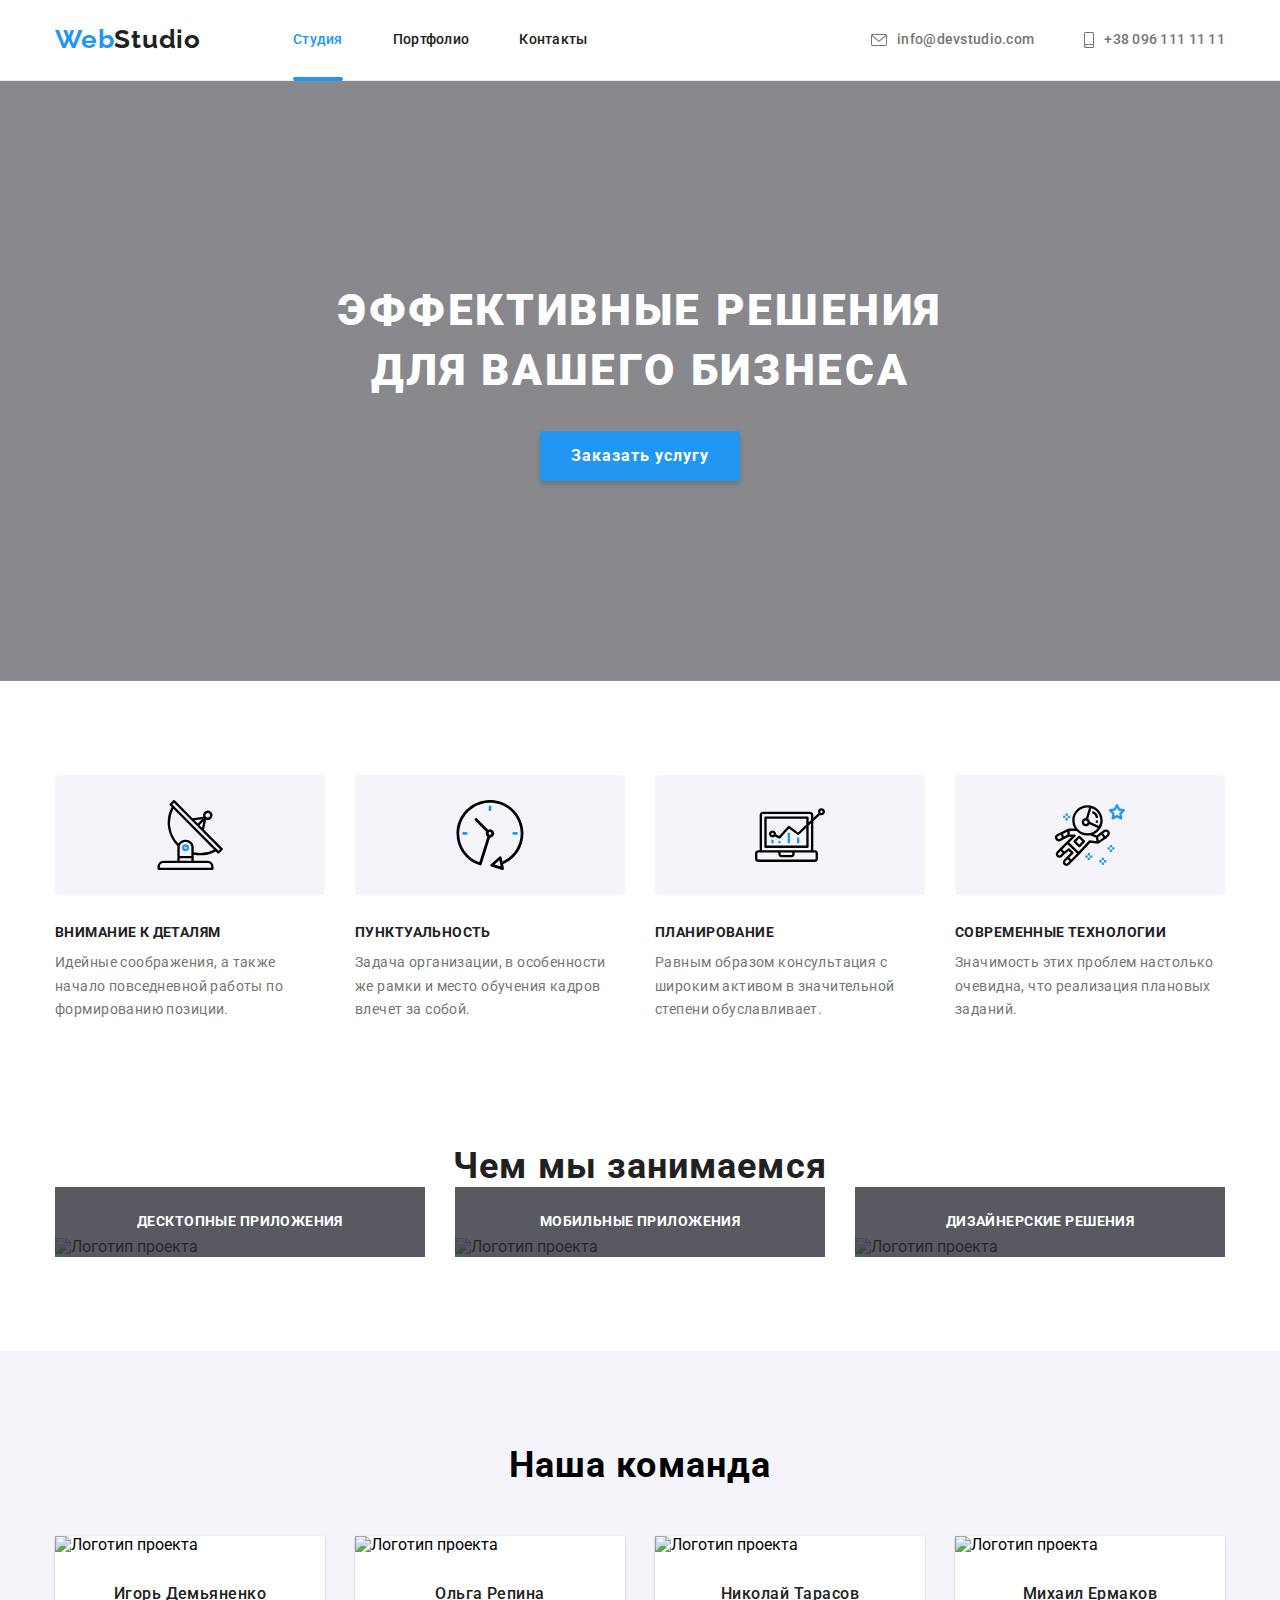
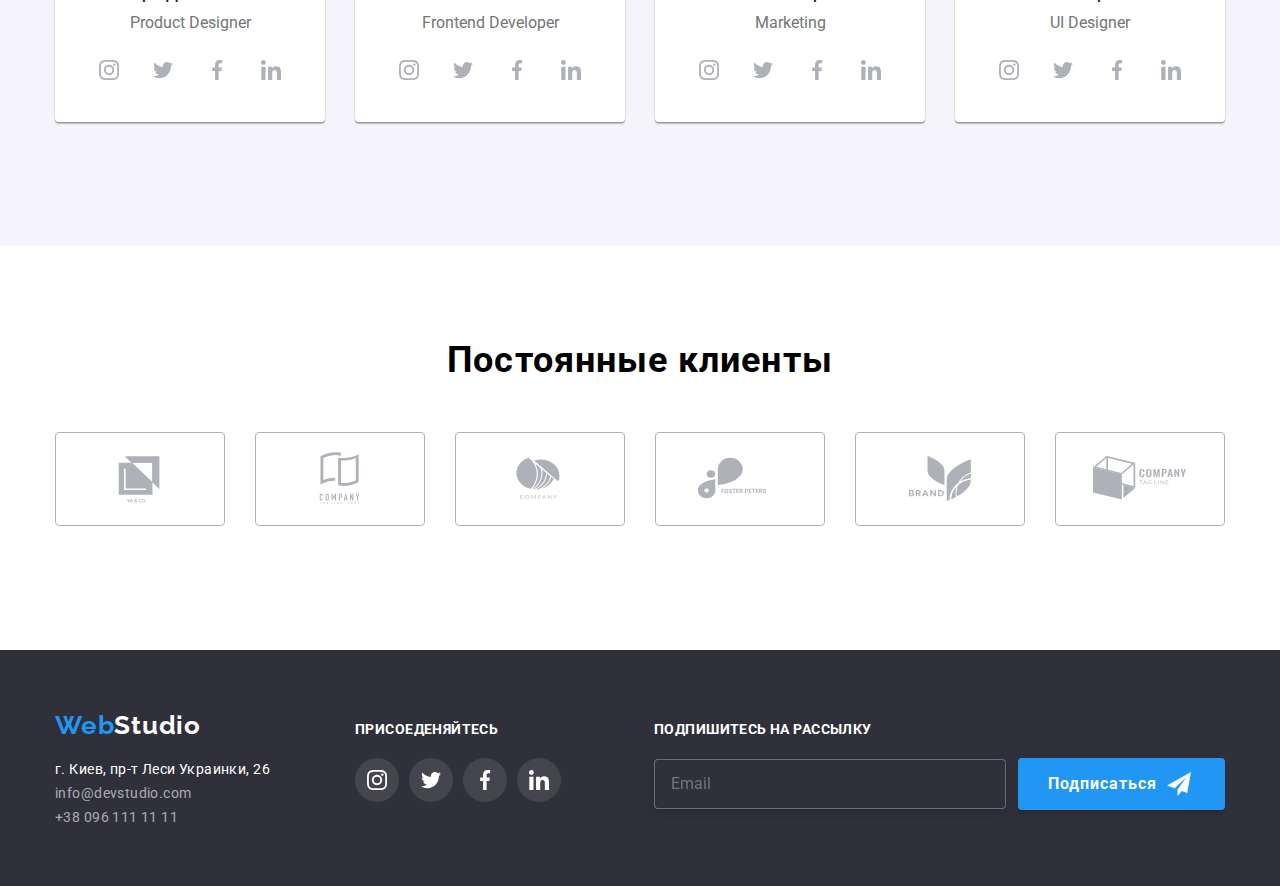
==== commit 6718242e: "upd" ====
--- a/index.html
+++ b/index.html
@@ -68,7 +68,7 @@
       <nav>
         <ul class="menu-pages-list">
           <li class="menu-page">
-            <a class="a-tag" href="./index.html">Студия</a>
+            <a class="a-tag current-page-menu" href="./index.html">Студия</a>
           </li>
           <li class="menu-page">
             <a class="a-tag" href="./portfolio.html">Портфолио</a>
@@ -91,13 +91,13 @@
 
      <ul class="menu-soc-links-list">
         <li class="soc-link-item">
-          <a class="a-tag soc-link" href="https://www.instagram.com/tipanazar/">Instagram</a>
+          <a class="a-tag soc-link soc-link--decor" href="https://www.instagram.com/tipanazar/">Instagram</a>
         </li>
         <li class="soc-link-item">
-          <a class="a-tag soc-link" href="#">Twitter</a>
+          <a class="a-tag soc-link soc-link--decor" href="#">Twitter</a>
         </li>
         <li class="soc-link-item">
-          <a class="a-tag soc-link" href="#">Facebook</a>
+          <a class="a-tag soc-link soc-link--decor" href="#">Facebook</a>
         </li>
         <li class="soc-link-item">
           <a class="a-tag soc-link" href="#">LinkedIn</a>
@@ -109,7 +109,7 @@
   </header>
 
   <main>
-    <!-- <section class="order-block">
+    <section class="order-block">
       <div class="container">
         <h1 class="h1-tag">Эффективные решения для вашего бизнеса</h1>
         <button class="order-button" type="button" name="Заказать услугу" data-modal-open>
@@ -175,9 +175,9 @@
           </form>
         </div>
       </div>
-    </section> -->
-
-     <!-- <section class="section about-us-section">
+    </section>
+
+    <section class="section about-us-section">
       <div class="container">
         <ul class="about-us-block">
           <li class="about-us-li">
@@ -240,16 +240,34 @@
         <h2 class="what-we-do">Чем мы занимаемся</h2>
         <ul class="flex-container">
           <li class="what-we-do-img">
-            <img class="img-tag" src="images/main/whatwedo/whatwedo.jpg" width="370" alt="Чем мы занимаемся" />
-            <p class="what-we-do-soaring">Десктопные приложения</p>
+            <img srcset="
+            ./images/main/whatwedo/whatwedo-1.jpg 1x,
+            ./images/main/whatwedo/whatwedo@2x-1.jpg 2x
+            "
+            src="./images/main/ourteam/whatwedo-1.jpg" 
+            alt="Логотип проекта" 
+            width="370px"/>
+          <p class="what-we-do-soaring">Десктопные приложения</p>
           </li>
           <li class="what-we-do-img">
-            <img class="img-tag" src="images/main/whatwedo/whatwedo(1).jpg" width="370" alt="Чем мы занимаемся" />
-            <p class="what-we-do-soaring">Мобильные приложения</p>
+            <img srcset="
+            ./images/main/whatwedo/whatwedo-2.jpg 1x,
+            ./images/main/whatwedo/whatwedo@2x-2.jpg 2x
+            "
+            src="./images/main/ourteam/whatwedo-2.jpg" 
+            alt="Логотип проекта" 
+            width="370px"/>         
+          <p class="what-we-do-soaring">Мобильные приложения</p>
           </li>
           <li class="what-we-do-img">
-            <img class="img-tag" src="images/main/whatwedo/whatwedo(2).jpg" width="370" alt="Чем мы занимаемся" />
-            <p class="what-we-do-soaring">Дизайнерские решения</p>
+            <img srcset="
+            ./images/main/whatwedo/whatwedo-3.jpg 1x,
+            ./images/main/whatwedo/whatwedo@2x-3.jpg 2x
+            "
+            src="./images/main/ourteam/whatwedo-3.jpg" 
+            alt="Логотип проекта" 
+            width="370px"/>          
+          <p class="what-we-do-soaring">Дизайнерские решения</p>
           </li>
         </ul>
       </div>
@@ -260,8 +278,28 @@
         <h2 class="our-team-caption">Наша команда</h2>
         <ul class="our-team-list">
           <li class="team-member-block">
-            <img class="img-tag team-member-photo" src="images/main/ourteam/ourteam.jpg"
-              alt="Наш Сотрудник" />
+            <picture>
+              <source
+              media="(min-width: 1280px)"
+              srcset="
+              ./images/main/ourteam/img_lg.jpg 1x,
+              ./images/main/ourteam/img@2x_lg.jpg 2x
+              ">
+              
+              <source 
+              media="(min-width: 768px)"
+              srcset="
+              ./images/main/ourteam/img_md.jpg 1x,
+              ./images/main/ourteam/img@2x_md.jpg 2x
+              ">
+
+              <img srcset="
+              ./images/main/ourteam/img_sm.jpg 1x,
+              ./images/main/ourteam/img@2x_sm.jpg 2x
+              "
+              src="./images/main/ourteam/img_sm.jpg" 
+              alt="Логотип проекта" />
+            </picture>
             <div class="team-member">
               <h3 class="team-member-name">Игорь Демьяненко</h3>
               <p class="team-member-profession">Product Designer</p>
@@ -300,8 +338,28 @@
           </li>
 
           <li class="team-member-block">
-            <img class="img-tag team-member-photo" src="images/main/ourteam/ourteam(2).jpg"
-              alt="Наш Сотрудник" />
+            <picture>
+              <source
+              media="(min-width: 1280px)"
+              srcset="
+              ./images/main/ourteam/img-1_lg.jpg 1x,
+              ./images/main/ourteam/img@2x-1_lg.jpg 2x
+              ">
+              
+              <source 
+              media="(min-width: 768px)"
+              srcset="
+              ./images/main/ourteam/img-1_md.jpg 1x,
+              ./images/main/ourteam/img@2x-1_md.jpg 2x
+              ">
+
+              <img srcset="
+              ./images/main/ourteam/img-1_sm.jpg 1x,
+              ./images/main/ourteam/img@2x-1_sm.jpg 2x
+              "
+              src="./images/main/ourteam/img-1_sm.jpg" 
+              alt="Логотип проекта" />
+            </picture>
             <div class="team-member">
               <h3 class="team-member-name">Ольга Репина</h3>
               <p class="team-member-profession">Frontend Developer</p>
@@ -340,8 +398,28 @@
           </li>
 
           <li class="team-member-block">
-            <img class="img-tag team-member-photo" src="images/main/ourteam/ourteam(3).jpg"
-              alt="Наш Сотрудник" />
+            <picture>
+              <source
+              media="(min-width: 1280px)"
+              srcset="
+              ./images/main/ourteam/img-2_lg.jpg 1x,
+              ./images/main/ourteam/img@2x-2_lg.jpg 2x
+              ">
+              
+              <source 
+              media="(min-width: 768px)"
+              srcset="
+              ./images/main/ourteam/img-2_md.jpg 1x,
+              ./images/main/ourteam/img@2x-2_md.jpg 2x
+              ">
+
+              <img srcset="
+              ./images/main/ourteam/img-2_sm.jpg 1x,
+              ./images/main/ourteam/img@2x-2_sm.jpg 2x
+              "
+              src="./images/main/ourteam/img-2_sm.jpg" 
+              alt="Логотип проекта" />
+            </picture>
             <div class="team-member">
               <h3 class="team-member-name">Николай Тарасов</h3>
               <p class="team-member-profession">Marketing</p>
@@ -380,8 +458,28 @@
           </li>
 
           <li class="team-member-block">
-            <img class="img-tag team-member-photo" src="images/main/ourteam/ourteam(4).jpg"
-              alt="Наш Сотрудник" />
+            <picture>
+              <source
+              media="(min-width: 1280px)"
+              srcset="
+              ./images/main/ourteam/img-3_lg.jpg 1x,
+              ./images/main/ourteam/img@2x-3_lg.jpg 2x
+              ">
+              
+              <source 
+              media="(min-width: 768px)"
+              srcset="
+              ./images/main/ourteam/img-3_md.jpg 1x,
+              ./images/main/ourteam/img@2x-3_md.jpg 2x
+              ">
+
+              <img srcset="
+              ./images/main/ourteam/img-3_sm.jpg 1x,
+              ./images/main/ourteam/img@2x-3_sm.jpg 2x
+              "
+              src="./images/main/ourteam/img-3_sm.jpg" 
+              alt="Логотип проекта" />
+            </picture>
             <div class="team-member">
               <h3 class="team-member-name">Михаил Ермаков</h3>
               <p class="team-member-profession">UI Designer</p>
@@ -537,7 +635,7 @@
         </form>
       </div>
     </div>
-  </footer>  -->
+  </footer>
   <script src="./js/modal.js"></script>
   <script src="/js/mobile-menu.js"></script>
 </body>
--- a/css/main.min.css
+++ b/css/main.min.css
@@ -1,2 +1,2 @@
-:root{--main-font: "Roboto";--secondary-font: "Raleway";--black-color: #212121;--hover-color: #2196f3;--white-color: #ffffff;--milk-color: #f5f4fa;--grey-color: #757575;--border-color: #ececec;--projects-color: #eeeeee;--footer-color: #2f303a;--order-block-color: #c4c4c4;--order-btn-backgrn-clr: #188ce8;--client-logo-color: #afb1b8;--modal-field-border: rgba(33, 33, 33, 0.2);--footer-contacts-color: rgba(255, 255, 255, 0.6);--footer-icons-color: rgba(255, 255, 255, 0.1);--background-modal-color: rgba(0, 0, 0, 0.2);--box-shadow-color: rgba(0, 0, 0, 0.15);--border-close-modal-button-color: rgba(0, 0, 0, 0.1);--backgrd-what-we-do-soaring: rgba(47, 48, 58, 0.8);--projects-hover-text: rgba(33, 150, 243, 0.9)}/*! modern-normalize v1.1.0 | MIT License | https://github.com/sindresorhus/modern-normalize */*,::before,::after{-webkit-box-sizing:border-box;box-sizing:border-box}html{line-height:1.15;-webkit-text-size-adjust:100%;-moz-tab-size:4;-o-tab-size:4;tab-size:4}body{margin:0;font-family:system-ui,-apple-system,"Segoe UI",Roboto,Helvetica,Arial,sans-serif,"Apple Color Emoji","Segoe UI Emoji"}hr{height:0;color:inherit}abbr[title]{-webkit-text-decoration:underline dotted;text-decoration:underline dotted}b,strong{font-weight:bolder}code,kbd,samp,pre{font-family:ui-monospace, SFMono-Regular, Consolas, 'Liberation Mono', Menlo, monospace;font-size:1em}small{font-size:80%}sub,sup{font-size:75%;line-height:0;position:relative;vertical-align:baseline}sub{bottom:-0.25em}sup{top:-0.5em}table{text-indent:0;border-color:inherit}button,input,optgroup,select,textarea{font-family:inherit;font-size:100%;line-height:1.15;margin:0}button,select{text-transform:none}button,[type='button'],[type='reset'],[type='submit']{-webkit-appearance:button}::-moz-focus-inner{border-style:none;padding:0}:-moz-focusring{outline:1px dotted ButtonText}:-moz-ui-invalid{box-shadow:none}legend{padding:0}progress{vertical-align:baseline}::-webkit-inner-spin-button,::-webkit-outer-spin-button{height:auto}[type='search']{-webkit-appearance:textfield;outline-offset:-2px}::-webkit-search-decoration{-webkit-appearance:none}::-webkit-file-upload-button{-webkit-appearance:button;font:inherit}summary{display:list-item}*,::before,::after{-webkit-box-sizing:border-box;box-sizing:border-box}body{margin:0;padding:0;font-family:var(--main-font),sans-serif}ul{padding:0;margin:0;list-style:none}svg{display:block}h3{margin:0}.container{max-width:480px;margin:0 auto;padding:0 15px}@media (min-width: 768px){.container{max-width:768px}}@media (min-width: 1280px){.container{max-width:1200px}}.flex-container{display:-webkit-box;display:-ms-flexbox;display:flex}.section{padding-top:60px;padding-bottom:60px}@media (min-width: 1280px){.section{padding-top:94px;padding-bottom:94px}}.a-tag,.a-tag-header,.projects__link{color:var(--black-color);text-decoration:none;display:block;-webkit-transition:color 250ms cubic-bezier(0.4, 0, 0.2, 1),fill 250ms cubic-bezier(0.4, 0, 0.2, 1),-webkit-box-shadow 250ms cubic-bezier(0.4, 0, 0.2, 1),-webkit-transform 250ms cubic-bezier(0.4, 0, 0.2, 1);transition:color 250ms cubic-bezier(0.4, 0, 0.2, 1),fill 250ms cubic-bezier(0.4, 0, 0.2, 1),-webkit-box-shadow 250ms cubic-bezier(0.4, 0, 0.2, 1),-webkit-transform 250ms cubic-bezier(0.4, 0, 0.2, 1);transition:color 250ms cubic-bezier(0.4, 0, 0.2, 1),fill 250ms cubic-bezier(0.4, 0, 0.2, 1),box-shadow 250ms cubic-bezier(0.4, 0, 0.2, 1),transform 250ms cubic-bezier(0.4, 0, 0.2, 1);transition:color 250ms cubic-bezier(0.4, 0, 0.2, 1),fill 250ms cubic-bezier(0.4, 0, 0.2, 1),box-shadow 250ms cubic-bezier(0.4, 0, 0.2, 1),transform 250ms cubic-bezier(0.4, 0, 0.2, 1),-webkit-box-shadow 250ms cubic-bezier(0.4, 0, 0.2, 1),-webkit-transform 250ms cubic-bezier(0.4, 0, 0.2, 1)}.img-tag{display:block;max-width:100%;height:auto}.a-tag-header:hover .envelope,.a-tag-header:hover .smartphone,.a-tag:hover,.a-tag-header:hover,.a-tag-header:focus .envelope,.a-tag-header:focus .smartphone,.a-tag:focus,.a-tag-header:focus{color:var(--hover-color);fill:var(--hover-color)}.visually-hidden{position:absolute;width:1px;height:1px;margin:-1px;padding:0;overflow:hidden;border:0;clip:rect(0 0 0 0)}.what-we-do-img:last-child,.team-member-block:last-child,.button-li:last-child,.contact,.icon-list:last-child,.our-client:last-child,.footer-icon:last-child{margin-right:0}.current-btn{background-color:var(--hover-color);color:var(--white-color)}.header{min-height:60px;border-bottom:1px solid var(--border-color)}.header-flex-container{display:-webkit-box;display:-ms-flexbox;display:flex;-webkit-box-align:center;-ms-flex-align:center;align-items:center;-webkit-box-pack:justify;-ms-flex-pack:justify;justify-content:space-between;width:100%}.logo{font-family:var(--secondary-font),sans-serif;font-weight:bold;font-size:24px;letter-spacing:0.03em;color:var(--hover-color)}@media (min-width: 768px){.logo{margin-right:88px}}@media (min-width: 1280px){.logo{margin-right:92px;font-size:26px}}.a-tag-header{padding:32px 0;display:block}.logo-black{color:var(--black-color)}.nav-header{display:none}@media (min-width: 768px){.nav-header{display:block}}.studio,.portfolio,.contact{margin-right:50px;font-weight:500;font-size:14px;line-height:1.14;letter-spacing:0.02em;letter-spacing:0.02em;color:var(--black-color);position:relative}.contact{margin-right:0px}.current-page{color:var(--hover-color)}.current-page::after{display:block;width:100%;content:"";border-bottom:4px solid var(--hover-color);border-radius:2px;position:absolute;top:77px;left:0}.contacts{display:none;margin-left:auto}@media (min-width: 768px){.contacts{display:-webkit-box;display:-ms-flexbox;display:flex;-ms-flex-wrap:wrap;flex-wrap:wrap;width:-webkit-min-content;width:-moz-min-content;width:min-content}}.a-tag-header{display:-webkit-box;display:-ms-flexbox;display:flex;-webkit-box-align:center;-ms-flex-align:center;align-items:center}.header-tel,.header-email{font-weight:500;font-size:12px;line-height:1.16;letter-spacing:0.02em}@media (min-width: 1280px){.header-tel,.header-email{font-size:14px;line-height:1.14}}.header-email{margin-bottom:10px}@media (min-width: 1280px){.header-email{margin-right:50px}}.header-email-link,.header-tel-link{display:-webkit-box;display:-ms-flexbox;display:flex;-webkit-box-align:center;-ms-flex-align:center;align-items:center;text-decoration:none;color:var(--grey-color)}.envelope,.smartphone,.tel,.email{color:var(--grey-color);fill:var(--grey-color)}.envelope,.smartphone{margin-right:8px;-webkit-transition:fill 250ms cubic-bezier(0.4, 0, 0.2, 1);transition:fill 250ms cubic-bezier(0.4, 0, 0.2, 1)}@media (min-width: 1280px){.envelope,.smartphone{margin-right:10px}}.order-block{margin:0 auto;padding:200px 0;max-width:1600px;max-height:400px;text-align:center;background-image:-webkit-gradient(linear, left top, right top, from(rgba(47,48,58,0.4)), to(rgba(47,48,58,0.4))),url(../images/main/main-background-mob.jpg);background-image:linear-gradient(to right, rgba(47,48,58,0.4), rgba(47,48,58,0.4)),url(../images/main/main-background-mob.jpg);background-color:var(--order-block-color);background-position:center;background-repeat:no-repeat;display:-webkit-box;display:-ms-flexbox;display:flex;-webkit-box-align:center;-ms-flex-align:center;align-items:center}@media (min-width: 768px){.order-block{background-image:-webkit-gradient(linear, left top, right top, from(rgba(47,48,58,0.4)), to(rgba(47,48,58,0.4))),url(../images/main/main-background-tablet.jpg);background-image:linear-gradient(to right, rgba(47,48,58,0.4), rgba(47,48,58,0.4)),url(../images/main/main-background-tablet.jpg)}}@media (min-width: 1280px){.order-block{background-image:-webkit-gradient(linear, left top, right top, from(rgba(47,48,58,0.4)), to(rgba(47,48,58,0.4))),url(../images/main/main-background.jpg);background-image:linear-gradient(to right, rgba(47,48,58,0.4), rgba(47,48,58,0.4)),url(../images/main/main-background.jpg);max-height:600px}}.h1-tag{margin:0 auto;max-width:360px;font-weight:900;font-size:26px;line-height:1.61;letter-spacing:0.06em;text-transform:uppercase;text-align:center;color:var(--white-color)}@media (min-width: 1280px){.h1-tag{font-size:44px;line-height:1.36;max-width:696px}}.order-button{margin-top:30px;width:200px;height:50px;background-color:var(--hover-color);-webkit-box-shadow:0px 4px 4px var(--box-shadow-color);box-shadow:0px 4px 4px var(--box-shadow-color);border-radius:4px;border:0;cursor:pointer;font-weight:bold;line-height:1.87;letter-spacing:0.06em;color:var(--white-color);-webkit-transition:background-color 250ms cubic-bezier(0.4, 0, 0.2, 1);transition:background-color 250ms cubic-bezier(0.4, 0, 0.2, 1)}.order-button:hover,.order-button:focus{background-color:var(--order-btn-backgrn-clr)}@media (min-width: 768px){.about-us-block{display:-webkit-box;display:-ms-flexbox;display:flex;-ms-flex-wrap:wrap;flex-wrap:wrap;margin-right:-30px;margin-bottom:-30px}}.about-us-li{font-size:14px;letter-spacing:0.03em;margin-bottom:30px}@media (min-width: 768px){.about-us-li{margin-right:30px;width:354px}}@media (min-width: 1280px){.about-us-li{width:270px}}.about-us-logo-block{display:-webkit-box;display:-ms-flexbox;display:flex;-webkit-box-pack:center;-ms-flex-pack:center;justify-content:center;background-color:var(--milk-color);border-radius:4px;margin-bottom:30px;padding:25px 0}.about-us-caption{margin:0;font-weight:bold;font-size:14px;line-height:1.14;text-transform:uppercase;text-align:center;color:var(--black-color);margin-bottom:10px}.about-us-description{font-size:14px;line-height:1.71;letter-spacing:0.03em;color:var(--grey-color);margin:0}.what-we-do-sect{padding-top:0;display:none}@media (min-width: 1280px){.what-we-do-sect{display:block}}.what-we-do{font-weight:bold;font-size:36px;line-height:1.16;text-align:center;letter-spacing:0.03em;color:var(--black-color);margin-top:0;margin-bottom:50px}.what-we-do-img{margin-right:30px;position:relative}.what-we-do-img>.what-we-do-soaring{font-weight:bold;font-size:14px;line-height:1.14;text-align:center;letter-spacing:0.03em;text-transform:uppercase;color:var(--white-color);background-color:var(--backgrd-what-we-do-soaring);display:block;position:absolute;bottom:0;margin:0;padding:27px 0;width:370px}.our-team{background-color:var(--milk-color)}.our-team-caption{margin-top:0;margin-bottom:30px;text-align:center;font-weight:bold;font-size:28px;line-height:1.17;letter-spacing:0.03em}@media (min-width: 1280px){.our-team-caption{margin-bottom:50px;font-size:36px;line-height:1.16}}@media (min-width: 768px){.our-team-list{display:-webkit-box;display:-ms-flexbox;display:flex;-ms-flex-wrap:wrap;flex-wrap:wrap;margin-right:-30px;margin-bottom:-30px}}.icon-flex{display:-webkit-box;display:-ms-flexbox;display:flex}.team-member-block{margin:0 auto 30px auto;background-color:var(--white-color);-webkit-box-shadow:0px 1px 3px rgba(0,0,0,0.12),0px 1px 1px rgba(0,0,0,0.14),0px 2px 1px rgba(0,0,0,0.2);box-shadow:0px 1px 3px rgba(0,0,0,0.12),0px 1px 1px rgba(0,0,0,0.14),0px 2px 1px rgba(0,0,0,0.2);border-radius:0px 0px 4px 4px}@media (min-width: 768px){.team-member-block{width:354px;margin:0 30px 30px 0}}@media (min-width: 1280px){.team-member-block{width:270px;margin-right:30px}}.team-member{padding:30px 0;text-align:center;color:var(--black-color)}.team-member-name{font-weight:500;font-size:16px;line-height:1.18;letter-spacing:0.03em}.team-member-profession{color:var(--grey-color);margin:10px 0 16px 0;font-weight:normal}.icon-flex{-webkit-box-pack:center;-ms-flex-pack:center;justify-content:center}.icon-list{margin-right:10px}.grey-icon-link{display:-webkit-box;display:-ms-flexbox;display:flex;-webkit-box-pack:center;-ms-flex-pack:center;justify-content:center;-webkit-box-align:center;-ms-flex-align:center;align-items:center;width:44px;height:44px;border-radius:50px;fill:var(--client-logo-color);-webkit-transition:background-color 250ms cubic-bezier(0.4, 0, 0.2, 1),fill 250ms cubic-bezier(0.4, 0, 0.2, 1);transition:background-color 250ms cubic-bezier(0.4, 0, 0.2, 1),fill 250ms cubic-bezier(0.4, 0, 0.2, 1)}.grey-icon-link:hover,.grey-icon-link:focus{background-color:var(--hover-color);fill:var(--white-color)}.our-clients-caption{font-weight:bold;font-size:28px;line-height:1.17;text-align:center;letter-spacing:0.03em;margin:0 0 50px 0}@media (min-width: 1280px){.our-clients-caption{font-size:36px;line-height:1.16}}.our-client-list{display:-webkit-box;display:-ms-flexbox;display:flex;-ms-flex-wrap:wrap;flex-wrap:wrap;margin-right:-30px;margin-bottom:-30px}@media (min-width: 1280px){.our-client-list{-ms-flex-wrap:nowrap;flex-wrap:nowrap}}.our-client{width:210px;margin-right:30px;margin-bottom:30px;-webkit-transition:fill 250ms cubic-bezier(0.4, 0, 0.2, 1),border-color 250ms cubic-bezier(0.4, 0, 0.2, 1);transition:fill 250ms cubic-bezier(0.4, 0, 0.2, 1),border-color 250ms cubic-bezier(0.4, 0, 0.2, 1)}.our-client:hover,.our-client:focus{fill:var(--hover-color);border-color:var(--hover-color);cursor:pointer}@media (min-width: 768px){.our-client{width:226px}}@media (min-width: 1280px){.our-client{width:170px}}.our-client-link{padding:16px 0;width:100%;height:100%;display:-webkit-box;display:-ms-flexbox;display:flex;-ms-flex-line-pack:center;align-content:center;-webkit-box-pack:center;-ms-flex-pack:center;justify-content:center;-webkit-box-align:center;-ms-flex-align:center;align-items:center;fill:var(--client-logo-color);border:1px solid var(--client-logo-color);border-radius:4px;-webkit-transition:fill 250ms cubic-bezier(0.4, 0, 0.2, 1),border-color 250ms cubic-bezier(0.4, 0, 0.2, 1);transition:fill 250ms cubic-bezier(0.4, 0, 0.2, 1),border-color 250ms cubic-bezier(0.4, 0, 0.2, 1)}.our-client-link:hover,.our-client-link:focus{fill:var(--hover-color);border-color:var(--hover-color);cursor:pointer}.mob-header-menu{position:relative}@media (min-width: 768px){.mob-header-menu{display:none}}.header-menu{visibility:hidden;background-color:white;position:fixed;width:100%;height:101%;top:50%;left:0%;-webkit-transform:translateY(-50%);transform:translateY(-50%);padding:48px 0 48px 40px;display:-webkit-box;display:-ms-flexbox;display:flex;-webkit-box-orient:vertical;-webkit-box-direction:normal;-ms-flex-direction:column;flex-direction:column;-webkit-box-pack:justify;-ms-flex-pack:justify;justify-content:space-between;opacity:0;-webkit-transition:opacity 200ms cubic-bezier(0.4, 0, 0.2, 1);transition:opacity 200ms cubic-bezier(0.4, 0, 0.2, 1)}@media (min-width: 768px){.header-menu{display:none}}.is-open{visibility:visible;opacity:1;-webkit-transition:opacity 200ms cubic-bezier(0.4, 0, 0.2, 1);transition:opacity 200ms cubic-bezier(0.4, 0, 0.2, 1)}.menu-button{background:var(--white-color);border:0;cursor:pointer;-webkit-transition:fill 250ms cubic-bezier(0.4, 0, 0.2, 1);transition:fill 250ms cubic-bezier(0.4, 0, 0.2, 1);z-index:333;padding:0;margin-right:15px;height:40px;width:40px}@media (min-width: 768px){.menu-button{display:none}}.menu-button:hover{fill:var(--hover-color)}.menu-button .close-menu-btn{display:none}.menu-button.is-open .close-menu-btn{display:block}.menu-button.is-open .open-menu-btn{display:none}.menu-pages-list{margin-bottom:auto}.menu-page{font-weight:500;font-size:40px;line-height:1.17;letter-spacing:0.02em;margin-bottom:32px}.menu-page:last-child{margin-bottom:0}.menu-phone{font-weight:500;font-size:34px;line-height:40px;letter-spacing:0.02em;color:var(--hover-color);margin-bottom:32px}.menu-phone .a-tag{color:currentColor}.menu-email{font-weight:500;font-size:24px;line-height:28px;letter-spacing:0.02em;margin-bottom:64px;color:var(--grey-color)}.menu-email .a-tag{color:currentColor}.menu-soc-links-list{display:-webkit-box;display:-ms-flexbox;display:flex}.soc-link-item{margin-right:20px}.soc-link{position:relative;color:var(--hover-color);font-weight:500;font-size:18px;line-height:1.22;letter-spacing:0.02em}.soc-link::after{display:block;content:"";position:absolute;top:0px;right:-10px;height:100%;width:1px;background-color:var(--modal-field-border)}.is-hidden{visibility:hidden;opacity:0;pointer-events:none;-webkit-transition:opacity 300ms ease-in-out;transition:opacity 300ms ease-in-out}.backdrop{background-color:var(--background-modal-color);top:0;width:100%;height:100%;left:0;position:fixed;z-index:999;-webkit-transition:opacity 200ms cubic-bezier(0.4, 0, 0.2, 1);transition:opacity 200ms cubic-bezier(0.4, 0, 0.2, 1)}.modal{display:-webkit-box;display:-ms-flexbox;display:flex;-webkit-box-orient:vertical;-webkit-box-direction:normal;-ms-flex-direction:column;flex-direction:column;background-color:var(--white-color);position:absolute;-webkit-transform:translate(-50%, -50%);transform:translate(-50%, -50%);top:50%;left:50%;-webkit-box-shadow:0px 1px 3px rgba(0,0,0,0.12),0px 1px 1px rgba(0,0,0,0.14),0px 2px 1px rgba(0,0,0,0.2);box-shadow:0px 1px 3px rgba(0,0,0,0.12),0px 1px 1px rgba(0,0,0,0.14),0px 2px 1px rgba(0,0,0,0.2);border-radius:4px;width:100%;height:100%;max-width:450px;max-height:610px}@media (min-width: 1280px){.modal{max-width:528px;max-height:581px}}.modal-text{margin-top:200px}.close-modal-button{position:absolute;display:-webkit-box;display:-ms-flexbox;display:flex;-webkit-box-pack:center;-ms-flex-pack:center;justify-content:center;-webkit-box-align:center;-ms-flex-align:center;align-items:center;top:8px;right:8px;width:30px;height:30px;border-radius:50%;background:var(--white-color);border:1px solid var(--border-close-modal-button-color);cursor:pointer;-webkit-transition:fill 250ms cubic-bezier(0.4, 0, 0.2, 1);transition:fill 250ms cubic-bezier(0.4, 0, 0.2, 1)}.close-modal-button:hover,.close-modal-button:focus{fill:var(--hover-color)}.modal-caption{font-weight:bold;font-size:20px;line-height:1.15;letter-spacing:0.03em;margin:0 0 12px 0}.modal-form{padding:40px;display:-webkit-box;display:-ms-flexbox;display:flex;-webkit-box-orient:vertical;-webkit-box-direction:normal;-ms-flex-direction:column;flex-direction:column}.modal-label{margin:0 auto 4px 0;font-size:12px;line-height:1.16;letter-spacing:0.01em;color:var(--grey-color)}.modal-field-block{position:relative;margin-bottom:10px}.modal-field,.user-text-modal{width:100%;border:1px solid var(--modal-field-border);border-radius:4px;font-size:14px;line-height:1.14;letter-spacing:0.01em;padding:12px 0 12px 42px;-webkit-transition:border-color 250ms cubic-bezier(0.4, 0, 0.2, 1);transition:border-color 250ms cubic-bezier(0.4, 0, 0.2, 1)}.modal-field:hover,.modal-field:focus,.user-text-modal:hover,.user-text-modal:focus{border-color:var(--hover-color);outline-color:var(--hover-color)}.modal-field:hover+.modal-svg,.modal-field:focus+.modal-svg{fill:var(--hover-color)}.modal-svg{position:absolute;top:14px;left:14px;-webkit-transition:fill 250ms cubic-bezier(0.4, 0, 0.2, 1);transition:fill 250ms cubic-bezier(0.4, 0, 0.2, 1)}.modal-field:last-child{margin-bottom:20px}.user-text-modal{height:120px;padding:12px 16px}.modal-text-field{margin-bottom:20px;resize:none}.modal-checkbox-block{display:-webkit-box;display:-ms-flexbox;display:flex;-webkit-box-pack:center;-ms-flex-pack:center;justify-content:center;-webkit-box-align:center;-ms-flex-align:center;align-items:center;margin-bottom:30px}.modal-checkbox-label{display:-webkit-box;display:-ms-flexbox;display:flex;-webkit-box-align:center;-ms-flex-align:center;align-items:center;cursor:pointer}.checkbox-square{width:16px;height:16px;border:2px solid var(--black-color);border-radius:3px;cursor:pointer;margin-right:7px;display:block}.modal-checkbox:checked+.checkbox-square{background-color:var(--hover-color);border-color:var(--hover-color);-webkit-transition:border-color 250ms cubic-bezier(0.4, 0, 0.2, 1),background-color 250ms cubic-bezier(0.4, 0, 0.2, 1);transition:border-color 250ms cubic-bezier(0.4, 0, 0.2, 1),background-color 250ms cubic-bezier(0.4, 0, 0.2, 1)}.p-tag-modal{font-size:12px;line-height:1.71;letter-spacing:0.03em;color:var(--grey-color);margin:0}@media (min-width: 1280px){.p-tag-modal{font-size:14px}}.a-tag-modal{color:var(--order-btn-backgrn-clr)}.modal-submit-btn{width:200px;height:50px;background-color:var(--hover-color);-webkit-box-shadow:0px 4px 4px var(--box-shadow-color);box-shadow:0px 4px 4px var(--box-shadow-color);border-radius:4px;border:0;font-weight:bold;font-size:16px;line-height:1.87;letter-spacing:0.06em;cursor:pointer;color:var(--white-color);margin-left:auto;margin-right:auto;-webkit-transition:background-color 250ms cubic-bezier(0.4, 0, 0.2, 1);transition:background-color 250ms cubic-bezier(0.4, 0, 0.2, 1)}.modal-submit-btn:hover,.modal-submit-btn:focus{background-color:var(--order-btn-backgrn-clr)}.button-block__list{-webkit-box-pack:center;-ms-flex-pack:center;justify-content:center;margin-bottom:50px}.list-item{margin-right:8px}.list-item__button{padding:6px 22px;border-width:0px;background-color:var(--milk-color);border-radius:4px;letter-spacing:0.03em;font-size:16px;line-height:1.62;-webkit-transition:color 250ms cubic-bezier(0.4, 0, 0.2, 1),background-color 250ms cubic-bezier(0.4, 0, 0.2, 1),-webkit-box-shadow 250ms cubic-bezier(0.4, 0, 0.2, 1);transition:color 250ms cubic-bezier(0.4, 0, 0.2, 1),background-color 250ms cubic-bezier(0.4, 0, 0.2, 1),-webkit-box-shadow 250ms cubic-bezier(0.4, 0, 0.2, 1);transition:color 250ms cubic-bezier(0.4, 0, 0.2, 1),box-shadow 250ms cubic-bezier(0.4, 0, 0.2, 1),background-color 250ms cubic-bezier(0.4, 0, 0.2, 1);transition:color 250ms cubic-bezier(0.4, 0, 0.2, 1),box-shadow 250ms cubic-bezier(0.4, 0, 0.2, 1),background-color 250ms cubic-bezier(0.4, 0, 0.2, 1),-webkit-box-shadow 250ms cubic-bezier(0.4, 0, 0.2, 1)}.list-item__button:hover,.list-item__button:focus{cursor:pointer;background-color:var(--hover-color);color:var(--white-color);-webkit-box-shadow:0px 3px 1px rgba(0,0,0,0.1),0px 1px 2px rgba(0,0,0,0.08),0px 2px 2px rgba(0,0,0,0.12);box-shadow:0px 3px 1px rgba(0,0,0,0.1),0px 1px 2px rgba(0,0,0,0.08),0px 2px 2px rgba(0,0,0,0.12)}.current-btn{background-color:var(--hover-color);color:var(--white-color)}.flex-container-wrap{-ms-flex-wrap:wrap;flex-wrap:wrap}.projects__proj-list{width:370px;margin-right:30px;background:var(--white-color);margin-bottom:30px;-webkit-transition:-webkit-box-shadow 250ms cubic-bezier(0.4, 0, 0.2, 1);transition:-webkit-box-shadow 250ms cubic-bezier(0.4, 0, 0.2, 1);transition:box-shadow 250ms cubic-bezier(0.4, 0, 0.2, 1);transition:box-shadow 250ms cubic-bezier(0.4, 0, 0.2, 1), -webkit-box-shadow 250ms cubic-bezier(0.4, 0, 0.2, 1)}.projects__proj-list:hover,.projects__proj-list:focus{-webkit-box-shadow:0px 1px 1px rgba(0,0,0,0.12),0px 4px 4px rgba(0,0,0,0.06),1px 4px 6px rgba(0,0,0,0.16);box-shadow:0px 1px 1px rgba(0,0,0,0.12),0px 4px 4px rgba(0,0,0,0.06),1px 4px 6px rgba(0,0,0,0.16)}.proj-list__proj-link{text-decoration:none}.projects__proj-list:nth-child(3n+3){margin-right:0}.projects__proj-list:nth-last-child(-n+3){margin-bottom:0}.projects__text-block{padding:20px 24px;border:1px solid var(--projects-color);border-top:0}.projects__name{margin-bottom:4px;font-weight:bold;font-size:18px;line-height:2;letter-spacing:0.06em;color:var(--black-color)}.projects__description{margin:0;font-size:16px;line-height:1.87;letter-spacing:0.03em;color:var(--grey-color)}.proj-link__proj-hover-block{position:relative;overflow:hidden}.proj-hover-block__proj-hover-text{background-color:var(--projects-hover-text);color:var(--white-color);font-size:18px;line-height:1.55;letter-spacing:0.03em;padding:63px 24px;margin:0;width:370px;height:294px;position:absolute;top:0;left:50%;-webkit-transform:translate(-50%, 101%);transform:translate(-50%, 101%);-webkit-transition:-webkit-transform 250ms cubic-bezier(0.4, 0, 0.2, 1);transition:-webkit-transform 250ms cubic-bezier(0.4, 0, 0.2, 1);transition:transform 250ms cubic-bezier(0.4, 0, 0.2, 1);transition:transform 250ms cubic-bezier(0.4, 0, 0.2, 1), -webkit-transform 250ms cubic-bezier(0.4, 0, 0.2, 1)}.proj-list__proj-link:hover .proj-hover-block__proj-hover-text{-webkit-transform:translate(-50%, 0);transform:translate(-50%, 0)}.footer{background-color:var(--footer-color);padding:60px 0}.footer-flex{display:-webkit-box;display:-ms-flexbox;display:flex;-webkit-box-orient:vertical;-webkit-box-direction:normal;-ms-flex-direction:column;flex-direction:column;-webkit-box-align:center;-ms-flex-align:center;align-items:center}@media (min-width: 768px){.footer-flex{-webkit-box-align:baseline;-ms-flex-align:baseline;align-items:baseline;-webkit-box-orient:horizontal;-webkit-box-direction:normal;-ms-flex-direction:row;flex-direction:row;-ms-flex-wrap:wrap;flex-wrap:wrap}}@media (min-width: 1280px){.footer-flex{-webkit-box-align:baseline;-ms-flex-align:baseline;align-items:baseline;-ms-flex-wrap:nowrap;flex-wrap:nowrap}}@media (min-width: 768px){.footer-flex-wrap{margin-left:76px}}@media (min-width: 1280px){.footer-flex-wrap{display:-webkit-box;display:-ms-flexbox;display:flex;-webkit-box-orient:vertical;-webkit-box-direction:normal;-ms-flex-direction:column;flex-direction:column;margin-left:0}}.footer-logo{font-family:"Raleway", sans-serif;font-weight:bold;text-align:center;font-size:24px;line-height:1.16;margin-bottom:20px;letter-spacing:0.03em;color:var(--hover-color)}@media (min-width: 1280px){.footer-logo{font-size:26px;line-height:1.19;text-align:left}}.logo-white{color:var(--white-color)}.address{font-style:normal;font-weight:normal;text-align:center;font-size:14px;line-height:1.17;letter-spacing:0.03em;color:var(--white-color);display:-webkit-box;display:-ms-flexbox;display:flex;-webkit-box-orient:vertical;-webkit-box-direction:normal;-ms-flex-direction:column;flex-direction:column;margin-bottom:60px}@media (min-width: 1280px){.address{width:230px;text-align:left}}.map{color:var(--white-color);margin-bottom:8px}.footer-email,.footer-tel{font-size:14px;line-height:1.17;letter-spacing:0.03em;color:var(--footer-contacts-color)}.footer-email{margin-bottom:8px}.footer-links{margin-bottom:60px}@media (min-width: 768px){.footer-links{margin-left:165px}}@media (min-width: 1280px){.footer-links{margin-left:70px}}.footer-links-list{display:-webkit-box;display:-ms-flexbox;display:flex}.invite-footer{font-weight:bold;font-size:14px;line-height:1.14;letter-spacing:0.03em;text-transform:uppercase;color:var(--white-color);text-align:center;margin:0;margin-bottom:20px}@media (min-width: 1280px){.invite-footer{text-align:left}}.footer-icon{margin-right:10px}.white-icon-link{display:-webkit-box;display:-ms-flexbox;display:flex;-webkit-box-pack:center;-ms-flex-pack:center;justify-content:center;-webkit-box-align:center;-ms-flex-align:center;align-items:center;background-color:var(--footer-icons-color);width:44px;height:44px;border-radius:50px;fill:var(--white-color);-webkit-transition:background-color 250ms cubic-bezier(0.4, 0, 0.2, 1);transition:background-color 250ms cubic-bezier(0.4, 0, 0.2, 1)}.white-icon-link:hover,.white-icon-link:focus{background-color:var(--hover-color);cursor:pointer}.footer-spam-block{width:100%}@media (min-width: 1280px){.footer-spam-block{margin-left:93px}}.footer-spam-invite{font-weight:bold;font-size:14px;line-height:1.14;letter-spacing:0.03em;text-transform:uppercase;color:white;text-align:center;margin:0;margin-bottom:20px}@media (min-width: 1280px){.footer-spam-invite{text-align:left}}.spam-form-footer{display:-webkit-box;display:-ms-flexbox;display:flex;-webkit-box-orient:vertical;-webkit-box-direction:normal;-ms-flex-direction:column;flex-direction:column;-webkit-box-align:center;-ms-flex-align:center;align-items:center;-webkit-box-pack:center;-ms-flex-pack:center;justify-content:center}@media (min-width: 1280px){.spam-form-footer{-webkit-box-orient:horizontal;-webkit-box-direction:normal;-ms-flex-direction:row;flex-direction:row}}.spam-field{width:100%;max-width:358px;height:50px;background-color:var(--footer-color);border:1px solid rgba(255,255,255,0.3);-webkit-filter:drop-shadow(0px 4px 4px var(--box-shadow-color));filter:drop-shadow(0px 4px 4px var(--box-shadow-color));border-radius:4px;padding:15px 16px;color:var(--white-color);margin-bottom:20px}@media (min-width: 1280px){.spam-field{margin-bottom:0}}.submit-button-footer{display:-webkit-box;display:-ms-flexbox;display:flex;-webkit-box-align:center;-ms-flex-align:center;align-items:center;background-color:var(--hover-color);color:var(--white-color);fill:var(--white-color);-webkit-box-shadow:0px 4px 4px var(--box-shadow-color);box-shadow:0px 4px 4px var(--box-shadow-color);border:0px;border-radius:4px;padding-left:30px;cursor:pointer;-webkit-transition:background-color 250ms cubic-bezier(0.4, 0, 0.2, 1);transition:background-color 250ms cubic-bezier(0.4, 0, 0.2, 1);font-weight:bold;font-size:16px;line-height:1.87;letter-spacing:0.06em}.submit-button-footer:hover,.submit-button-footer:focus{background-color:var(--order-btn-backgrn-clr)}@media (min-width: 1280px){.submit-button-footer{margin-left:12px}}.icon-send{margin:13px 28px 13px 10px}
+:root{--main-font: "Roboto";--secondary-font: "Raleway";--black-color: #212121;--hover-color: #2196f3;--white-color: #ffffff;--milk-color: #f5f4fa;--grey-color: #757575;--border-color: #ececec;--projects-color: #eeeeee;--footer-color: #2f303a;--order-block-color: #c4c4c4;--order-btn-backgrn-clr: #188ce8;--client-logo-color: #afb1b8;--modal-field-border: rgba(33, 33, 33, 0.2);--footer-contacts-color: rgba(255, 255, 255, 0.6);--footer-icons-color: rgba(255, 255, 255, 0.1);--background-modal-color: rgba(0, 0, 0, 0.2);--box-shadow-color: rgba(0, 0, 0, 0.15);--border-close-modal-button-color: rgba(0, 0, 0, 0.1);--backgrd-what-we-do-soaring: rgba(47, 48, 58, 0.8);--projects-hover-text: rgba(33, 150, 243, 0.9)}/*! modern-normalize v1.1.0 | MIT License | https://github.com/sindresorhus/modern-normalize */*,::before,::after{-webkit-box-sizing:border-box;box-sizing:border-box}html{line-height:1.15;-webkit-text-size-adjust:100%;-moz-tab-size:4;-o-tab-size:4;tab-size:4}body{margin:0;font-family:system-ui,-apple-system,"Segoe UI",Roboto,Helvetica,Arial,sans-serif,"Apple Color Emoji","Segoe UI Emoji"}hr{height:0;color:inherit}abbr[title]{-webkit-text-decoration:underline dotted;text-decoration:underline dotted}b,strong{font-weight:bolder}code,kbd,samp,pre{font-family:ui-monospace, SFMono-Regular, Consolas, 'Liberation Mono', Menlo, monospace;font-size:1em}small{font-size:80%}sub,sup{font-size:75%;line-height:0;position:relative;vertical-align:baseline}sub{bottom:-0.25em}sup{top:-0.5em}table{text-indent:0;border-color:inherit}button,input,optgroup,select,textarea{font-family:inherit;font-size:100%;line-height:1.15;margin:0}button,select{text-transform:none}button,[type='button'],[type='reset'],[type='submit']{-webkit-appearance:button}::-moz-focus-inner{border-style:none;padding:0}:-moz-focusring{outline:1px dotted ButtonText}:-moz-ui-invalid{box-shadow:none}legend{padding:0}progress{vertical-align:baseline}::-webkit-inner-spin-button,::-webkit-outer-spin-button{height:auto}[type='search']{-webkit-appearance:textfield;outline-offset:-2px}::-webkit-search-decoration{-webkit-appearance:none}::-webkit-file-upload-button{-webkit-appearance:button;font:inherit}summary{display:list-item}*,::before,::after{-webkit-box-sizing:border-box;box-sizing:border-box}body{margin:0;padding:0;font-family:var(--main-font),sans-serif}ul{padding:0;margin:0;list-style:none}svg{display:block}h3{margin:0}img{display:block;height:auto;max-width:100%}.container{max-width:480px;margin:0 auto;padding:0 15px}@media (min-width: 768px){.container{max-width:768px}}@media (min-width: 1280px){.container{max-width:1200px}}.flex-container{display:-webkit-box;display:-ms-flexbox;display:flex}.section{padding-top:60px;padding-bottom:60px}@media (min-width: 1280px){.section{padding-top:94px;padding-bottom:94px}}.a-tag,.a-tag-header,.projects__link{color:var(--black-color);text-decoration:none;display:block;-webkit-transition:color 250ms cubic-bezier(0.4, 0, 0.2, 1),fill 250ms cubic-bezier(0.4, 0, 0.2, 1),-webkit-box-shadow 250ms cubic-bezier(0.4, 0, 0.2, 1),-webkit-transform 250ms cubic-bezier(0.4, 0, 0.2, 1);transition:color 250ms cubic-bezier(0.4, 0, 0.2, 1),fill 250ms cubic-bezier(0.4, 0, 0.2, 1),-webkit-box-shadow 250ms cubic-bezier(0.4, 0, 0.2, 1),-webkit-transform 250ms cubic-bezier(0.4, 0, 0.2, 1);transition:color 250ms cubic-bezier(0.4, 0, 0.2, 1),fill 250ms cubic-bezier(0.4, 0, 0.2, 1),box-shadow 250ms cubic-bezier(0.4, 0, 0.2, 1),transform 250ms cubic-bezier(0.4, 0, 0.2, 1);transition:color 250ms cubic-bezier(0.4, 0, 0.2, 1),fill 250ms cubic-bezier(0.4, 0, 0.2, 1),box-shadow 250ms cubic-bezier(0.4, 0, 0.2, 1),transform 250ms cubic-bezier(0.4, 0, 0.2, 1),-webkit-box-shadow 250ms cubic-bezier(0.4, 0, 0.2, 1),-webkit-transform 250ms cubic-bezier(0.4, 0, 0.2, 1)}.a-tag-header:hover .envelope,.a-tag-header:hover .smartphone,.a-tag:hover,.a-tag-header:hover,.a-tag-header:focus .envelope,.a-tag-header:focus .smartphone,.a-tag:focus,.a-tag-header:focus{color:var(--hover-color);fill:var(--hover-color)}.visually-hidden{position:absolute;width:1px;height:1px;margin:-1px;padding:0;overflow:hidden;border:0;clip:rect(0 0 0 0)}.what-we-do-img:last-child,.team-member-block:last-child,.button-li:last-child,.contact,.icon-list:last-child,.our-client:last-child,.footer-icon:last-child{margin-right:0}.current-btn{background-color:var(--hover-color);color:var(--white-color)}.header{min-height:60px;border-bottom:1px solid var(--border-color)}.header-flex-container{display:-webkit-box;display:-ms-flexbox;display:flex;-webkit-box-align:center;-ms-flex-align:center;align-items:center;-webkit-box-pack:justify;-ms-flex-pack:justify;justify-content:space-between;width:100%}.logo{font-family:var(--secondary-font),sans-serif;font-weight:bold;font-size:24px;letter-spacing:0.03em;color:var(--hover-color)}@media (min-width: 768px){.logo{margin-right:88px}}@media (min-width: 1280px){.logo{margin-right:92px;font-size:26px}}.a-tag-header{padding:32px 0;display:block}.logo-black{color:var(--black-color)}.nav-header{display:none}@media (min-width: 768px){.nav-header{display:block}}.studio,.portfolio,.contact{margin-right:50px;font-weight:500;font-size:14px;line-height:1.14;letter-spacing:0.02em;letter-spacing:0.02em;color:var(--black-color);position:relative}.contact{margin-right:0px}.current-page{color:var(--hover-color)}.current-page::after{display:block;width:100%;content:"";border-bottom:4px solid var(--hover-color);border-radius:2px;position:absolute;top:77px;left:0}.contacts{display:none;margin-left:auto}@media (min-width: 768px){.contacts{display:-webkit-box;display:-ms-flexbox;display:flex;-ms-flex-wrap:wrap;flex-wrap:wrap;width:-webkit-min-content;width:-moz-min-content;width:min-content}}@media (min-width: 1280px){.contacts{display:-webkit-box;display:-ms-flexbox;display:flex;-webkit-box-align:center;-ms-flex-align:center;align-items:center;-ms-flex-wrap:nowrap;flex-wrap:nowrap;width:auto}}.a-tag-header{display:-webkit-box;display:-ms-flexbox;display:flex;-webkit-box-align:center;-ms-flex-align:center;align-items:center}.header-tel,.header-email{font-weight:500;font-size:12px;line-height:1.16;letter-spacing:0.02em}@media (min-width: 1280px){.header-tel,.header-email{font-size:14px;line-height:1.14}}.header-email{margin-bottom:10px}@media (min-width: 1280px){.header-email{margin-right:50px;margin-bottom:0}}.header-email-link,.header-tel-link{display:-webkit-box;display:-ms-flexbox;display:flex;-webkit-box-align:center;-ms-flex-align:center;align-items:center;text-decoration:none;color:var(--grey-color)}.envelope,.smartphone,.tel,.email{color:var(--grey-color);fill:var(--grey-color)}.envelope,.smartphone{margin-right:8px;-webkit-transition:fill 250ms cubic-bezier(0.4, 0, 0.2, 1);transition:fill 250ms cubic-bezier(0.4, 0, 0.2, 1)}@media (min-width: 1280px){.envelope,.smartphone{margin-right:10px}}.order-block{margin:0 auto;padding:200px 0;max-width:1600px;text-align:center;background-image:-webkit-gradient(linear, left top, right top, from(rgba(47,48,58,0.4)), to(rgba(47,48,58,0.4))),url(../images/main/main-background-mob.jpg);background-image:linear-gradient(to right, rgba(47,48,58,0.4), rgba(47,48,58,0.4)),url(../images/main/main-background-mob.jpg);background-color:var(--order-block-color);background-position:center;background-repeat:no-repeat;background-size:cover}@media (min-width: 768px){.order-block{background-image:-webkit-gradient(linear, left top, right top, from(rgba(47,48,58,0.4)), to(rgba(47,48,58,0.4))),url(../images/main/main-background-tablet.jpg);background-image:linear-gradient(to right, rgba(47,48,58,0.4), rgba(47,48,58,0.4)),url(../images/main/main-background-tablet.jpg)}}@media (min-width: 1280px){.order-block{background-image:-webkit-gradient(linear, left top, right top, from(rgba(47,48,58,0.4)), to(rgba(47,48,58,0.4))),url(../images/main/main-background.jpg);background-image:linear-gradient(to right, rgba(47,48,58,0.4), rgba(47,48,58,0.4)),url(../images/main/main-background.jpg);max-height:600px}}.h1-tag{margin:0 auto;max-width:360px;font-weight:900;font-size:26px;line-height:1.61;letter-spacing:0.06em;text-transform:uppercase;text-align:center;color:var(--white-color)}@media (min-width: 1280px){.h1-tag{font-size:44px;line-height:1.36;max-width:696px}}.order-button{margin-top:30px;width:200px;height:50px;background-color:var(--hover-color);-webkit-box-shadow:0px 4px 4px var(--box-shadow-color);box-shadow:0px 4px 4px var(--box-shadow-color);border-radius:4px;border:0;cursor:pointer;font-weight:bold;line-height:1.87;letter-spacing:0.06em;color:var(--white-color);-webkit-transition:background-color 250ms cubic-bezier(0.4, 0, 0.2, 1);transition:background-color 250ms cubic-bezier(0.4, 0, 0.2, 1)}.order-button:hover,.order-button:focus{background-color:var(--order-btn-backgrn-clr)}@media (min-width: 768px){.about-us-block{display:-webkit-box;display:-ms-flexbox;display:flex;-ms-flex-wrap:wrap;flex-wrap:wrap}}.about-us-li{font-size:14px;letter-spacing:0.03em;margin-bottom:30px}@media (min-width: 768px) and (max-width: 1279.98px){.about-us-li{margin-right:30px;width:354px}.about-us-li:nth-child(2n+2){margin-right:0}}@media (min-width: 1280px){.about-us-li{width:270px;margin-right:30px}.about-us-li:last-child{margin-right:0}}.about-us-logo-block{display:-webkit-box;display:-ms-flexbox;display:flex;-webkit-box-pack:center;-ms-flex-pack:center;justify-content:center;background-color:var(--milk-color);border-radius:4px;margin-bottom:30px;padding:25px 0}.about-us-caption{margin:0;font-weight:bold;font-size:14px;line-height:1.14;text-transform:uppercase;text-align:center;color:var(--black-color);margin-bottom:10px}@media (min-width: 1280px){.about-us-caption{text-align:left}}.about-us-description{font-size:14px;line-height:1.71;letter-spacing:0.03em;color:var(--grey-color);margin:0}.what-we-do-sect{padding-top:0;display:none}@media (min-width: 1280px){.what-we-do-sect{display:block}}.what-we-do{font-weight:bold;font-size:36px;line-height:1.16;text-align:center;letter-spacing:0.03em;color:var(--black-color);margin-top:0;margin-bottom:50px}.what-we-do-img{margin-right:30px;position:relative}.what-we-do-img>.what-we-do-soaring{font-weight:bold;font-size:14px;line-height:1.14;text-align:center;letter-spacing:0.03em;text-transform:uppercase;color:var(--white-color);background-color:var(--backgrd-what-we-do-soaring);display:block;position:absolute;bottom:0;margin:0;padding:27px 0;width:370px}.our-team{background-color:var(--milk-color)}.our-team-caption{margin-top:0;margin-bottom:30px;text-align:center;font-weight:bold;font-size:28px;line-height:1.17;letter-spacing:0.03em}@media (min-width: 1280px){.our-team-caption{margin-bottom:50px;font-size:36px;line-height:1.16}}@media (min-width: 768px){.our-team-list{display:-webkit-box;display:-ms-flexbox;display:flex;-ms-flex-wrap:wrap;flex-wrap:wrap}}.icon-flex{display:-webkit-box;display:-ms-flexbox;display:flex}.team-member-block{margin:0 auto 30px auto;background-color:var(--white-color);-webkit-box-shadow:0px 1px 3px rgba(0,0,0,0.12),0px 1px 1px rgba(0,0,0,0.14),0px 2px 1px rgba(0,0,0,0.2);box-shadow:0px 1px 3px rgba(0,0,0,0.12),0px 1px 1px rgba(0,0,0,0.14),0px 2px 1px rgba(0,0,0,0.2);border-radius:0px 0px 4px 4px}@media (min-width: 768px) and (max-width: 1279.98px){.team-member-block{width:354px;margin:0 30px 30px 0}.team-member-block:nth-child(2n+2){margin-right:0}}@media (min-width: 1280px){.team-member-block{width:270px;margin-right:30px}}.team-member{padding:30px 0;text-align:center;color:var(--black-color)}.team-member-name{font-weight:500;font-size:16px;line-height:1.18;letter-spacing:0.03em}.team-member-profession{color:var(--grey-color);margin:10px 0 16px 0;font-weight:normal}.icon-flex{-webkit-box-pack:center;-ms-flex-pack:center;justify-content:center}.icon-list{margin-right:10px}.grey-icon-link{display:-webkit-box;display:-ms-flexbox;display:flex;-webkit-box-pack:center;-ms-flex-pack:center;justify-content:center;-webkit-box-align:center;-ms-flex-align:center;align-items:center;width:44px;height:44px;border-radius:50px;fill:var(--client-logo-color);-webkit-transition:background-color 250ms cubic-bezier(0.4, 0, 0.2, 1),fill 250ms cubic-bezier(0.4, 0, 0.2, 1);transition:background-color 250ms cubic-bezier(0.4, 0, 0.2, 1),fill 250ms cubic-bezier(0.4, 0, 0.2, 1)}.grey-icon-link:hover,.grey-icon-link:focus{background-color:var(--hover-color);fill:var(--white-color)}.our-clients-caption{font-weight:bold;font-size:28px;line-height:1.17;text-align:center;letter-spacing:0.03em;margin:0 0 50px 0}@media (min-width: 1280px){.our-clients-caption{font-size:36px;line-height:1.16}}.our-client-list{display:-webkit-box;display:-ms-flexbox;display:flex;-ms-flex-wrap:wrap;flex-wrap:wrap;-webkit-box-pack:justify;-ms-flex-pack:justify;justify-content:space-between}@media screen and (max-width: 450px){.our-client-list{-webkit-box-pack:center;-ms-flex-pack:center;justify-content:center}}@media (min-width: 1280px){.our-client-list{-ms-flex-wrap:nowrap;flex-wrap:nowrap}}.our-client{width:210px;margin-bottom:30px;-webkit-transition:fill 250ms cubic-bezier(0.4, 0, 0.2, 1),border-color 250ms cubic-bezier(0.4, 0, 0.2, 1);transition:fill 250ms cubic-bezier(0.4, 0, 0.2, 1),border-color 250ms cubic-bezier(0.4, 0, 0.2, 1)}.our-client:hover,.our-client:focus{fill:var(--hover-color);border-color:var(--hover-color);cursor:pointer}@media (min-width: 768px) and (max-width: 1279.98px){.our-client{width:226px}.our-client:nth-child(3n+3){margin-right:0}}@media (min-width: 1280px){.our-client{width:170px}}.our-client .our-client-link{padding:16px 0;width:100%;height:100%;display:-webkit-box;display:-ms-flexbox;display:flex;-ms-flex-line-pack:center;align-content:center;-webkit-box-pack:center;-ms-flex-pack:center;justify-content:center;-webkit-box-align:center;-ms-flex-align:center;align-items:center;fill:var(--client-logo-color);border:1px solid var(--client-logo-color);border-radius:4px;-webkit-transition:fill 250ms cubic-bezier(0.4, 0, 0.2, 1),border-color 250ms cubic-bezier(0.4, 0, 0.2, 1);transition:fill 250ms cubic-bezier(0.4, 0, 0.2, 1),border-color 250ms cubic-bezier(0.4, 0, 0.2, 1)}.our-client .our-client-link:hover,.our-client .our-client-link:focus{fill:var(--hover-color);border-color:var(--hover-color);cursor:pointer}.mob-header-menu{position:relative}@media (min-width: 768px){.mob-header-menu{display:none}}.header-menu{visibility:hidden;background-color:white;position:fixed;width:100%;height:101%;top:50%;left:0%;-webkit-transform:translateY(-50%);transform:translateY(-50%);padding:48px 0 48px 40px;display:-webkit-box;display:-ms-flexbox;display:flex;-webkit-box-orient:vertical;-webkit-box-direction:normal;-ms-flex-direction:column;flex-direction:column;-webkit-box-pack:justify;-ms-flex-pack:justify;justify-content:space-between;opacity:0;-webkit-transition:opacity 200ms cubic-bezier(0.4, 0, 0.2, 1);transition:opacity 200ms cubic-bezier(0.4, 0, 0.2, 1)}@media (min-width: 768px){.header-menu{display:none}}.is-open{visibility:visible;opacity:1;-webkit-transition:opacity 200ms cubic-bezier(0.4, 0, 0.2, 1);transition:opacity 200ms cubic-bezier(0.4, 0, 0.2, 1)}.menu-button{background:var(--white-color);border:0;cursor:pointer;-webkit-transition:fill 250ms cubic-bezier(0.4, 0, 0.2, 1);transition:fill 250ms cubic-bezier(0.4, 0, 0.2, 1);z-index:333;padding:0;margin-right:15px;height:40px;width:40px}@media (min-width: 768px){.menu-button{display:none}}.menu-button:hover{fill:var(--hover-color)}.menu-button .close-menu-btn{display:none}.menu-button.is-open .close-menu-btn{display:block}.menu-button.is-open .open-menu-btn{display:none}.menu-pages-list{margin-bottom:auto}.menu-page{font-weight:500;font-size:40px;line-height:1.17;letter-spacing:0.02em;margin-bottom:32px}.menu-page:last-child{margin-bottom:0}.current-page-menu{color:var(--hover-color)}.menu-phone{font-weight:500;font-size:34px;line-height:40px;letter-spacing:0.02em;color:var(--hover-color);margin-bottom:32px}.menu-phone .a-tag{color:currentColor}.menu-email{font-weight:500;font-size:24px;line-height:28px;letter-spacing:0.02em;margin-bottom:64px;color:var(--grey-color)}.menu-email .a-tag{color:currentColor}.menu-soc-links-list{display:-webkit-box;display:-ms-flexbox;display:flex}.soc-link-item{margin-right:20px}.soc-link{position:relative;color:var(--hover-color);font-weight:500;font-size:18px;line-height:1.22;letter-spacing:0.02em}.soc-link--decor:after{display:block;content:"";position:absolute;top:0px;right:-10px;height:100%;width:1px;background-color:var(--modal-field-border)}.is-hidden{visibility:hidden;opacity:0;pointer-events:none;-webkit-transition:opacity 300ms ease-in-out;transition:opacity 300ms ease-in-out}.backdrop{background-color:var(--background-modal-color);top:0;width:100%;height:100%;left:0;position:fixed;z-index:999;-webkit-transition:opacity 200ms cubic-bezier(0.4, 0, 0.2, 1);transition:opacity 200ms cubic-bezier(0.4, 0, 0.2, 1)}.modal{display:-webkit-box;display:-ms-flexbox;display:flex;-webkit-box-orient:vertical;-webkit-box-direction:normal;-ms-flex-direction:column;flex-direction:column;background-color:var(--white-color);position:absolute;-webkit-transform:translate(-50%, -50%);transform:translate(-50%, -50%);top:50%;left:50%;-webkit-box-shadow:0px 1px 3px rgba(0,0,0,0.12),0px 1px 1px rgba(0,0,0,0.14),0px 2px 1px rgba(0,0,0,0.2);box-shadow:0px 1px 3px rgba(0,0,0,0.12),0px 1px 1px rgba(0,0,0,0.14),0px 2px 1px rgba(0,0,0,0.2);border-radius:4px;width:100%;height:100%;max-width:450px;max-height:610px}@media (min-width: 1280px){.modal{max-width:528px;max-height:581px}}.modal-text{margin-top:200px}.close-modal-button{position:absolute;display:-webkit-box;display:-ms-flexbox;display:flex;-webkit-box-pack:center;-ms-flex-pack:center;justify-content:center;-webkit-box-align:center;-ms-flex-align:center;align-items:center;top:8px;right:8px;width:30px;height:30px;border-radius:50%;background:var(--white-color);border:1px solid var(--border-close-modal-button-color);cursor:pointer;-webkit-transition:fill 250ms cubic-bezier(0.4, 0, 0.2, 1);transition:fill 250ms cubic-bezier(0.4, 0, 0.2, 1)}.close-modal-button:hover,.close-modal-button:focus{fill:var(--hover-color)}.modal-caption{font-weight:bold;font-size:20px;line-height:1.15;letter-spacing:0.03em;margin:0 0 12px 0}.modal-form{padding:40px;display:-webkit-box;display:-ms-flexbox;display:flex;-webkit-box-orient:vertical;-webkit-box-direction:normal;-ms-flex-direction:column;flex-direction:column}.modal-label{margin:0 auto 4px 0;font-size:12px;line-height:1.16;letter-spacing:0.01em;color:var(--grey-color)}.modal-field-block{position:relative;margin-bottom:10px}.modal-field,.user-text-modal{width:100%;border:1px solid var(--modal-field-border);border-radius:4px;font-size:14px;line-height:1.14;letter-spacing:0.01em;padding:12px 0 12px 42px;-webkit-transition:border-color 250ms cubic-bezier(0.4, 0, 0.2, 1);transition:border-color 250ms cubic-bezier(0.4, 0, 0.2, 1)}.modal-field:hover,.modal-field:focus,.user-text-modal:hover,.user-text-modal:focus{border-color:var(--hover-color);outline-color:var(--hover-color)}.modal-field:hover+.modal-svg,.modal-field:focus+.modal-svg{fill:var(--hover-color)}.modal-svg{position:absolute;top:14px;left:14px;-webkit-transition:fill 250ms cubic-bezier(0.4, 0, 0.2, 1);transition:fill 250ms cubic-bezier(0.4, 0, 0.2, 1)}.modal-field:last-child{margin-bottom:20px}.user-text-modal{height:120px;padding:12px 16px}.modal-text-field{margin-bottom:20px;resize:none}.modal-checkbox-block{display:-webkit-box;display:-ms-flexbox;display:flex;-webkit-box-pack:center;-ms-flex-pack:center;justify-content:center;-webkit-box-align:center;-ms-flex-align:center;align-items:center;margin-bottom:30px}.modal-checkbox-label{display:-webkit-box;display:-ms-flexbox;display:flex;-webkit-box-align:center;-ms-flex-align:center;align-items:center;cursor:pointer}.checkbox-square{width:16px;height:16px;border:2px solid var(--black-color);border-radius:3px;cursor:pointer;margin-right:7px;display:block}.modal-checkbox:checked+.checkbox-square{background-color:var(--hover-color);border-color:var(--hover-color);-webkit-transition:border-color 250ms cubic-bezier(0.4, 0, 0.2, 1),background-color 250ms cubic-bezier(0.4, 0, 0.2, 1);transition:border-color 250ms cubic-bezier(0.4, 0, 0.2, 1),background-color 250ms cubic-bezier(0.4, 0, 0.2, 1)}.p-tag-modal{font-size:12px;line-height:1.71;letter-spacing:0.03em;color:var(--grey-color);margin:0}@media (min-width: 1280px){.p-tag-modal{font-size:14px}}.a-tag-modal{color:var(--order-btn-backgrn-clr)}.modal-submit-btn{width:200px;height:50px;background-color:var(--hover-color);-webkit-box-shadow:0px 4px 4px var(--box-shadow-color);box-shadow:0px 4px 4px var(--box-shadow-color);border-radius:4px;border:0;font-weight:bold;font-size:16px;line-height:1.87;letter-spacing:0.06em;cursor:pointer;color:var(--white-color);margin-left:auto;margin-right:auto;-webkit-transition:background-color 250ms cubic-bezier(0.4, 0, 0.2, 1);transition:background-color 250ms cubic-bezier(0.4, 0, 0.2, 1)}.modal-submit-btn:hover,.modal-submit-btn:focus{background-color:var(--order-btn-backgrn-clr)}.button-block__list{display:-webkit-box;display:-ms-flexbox;display:flex;-ms-flex-wrap:wrap;flex-wrap:wrap;margin-bottom:40px}@media (min-width: 768px){.button-block__list{margin-bottom:30px}}@media (min-width: 1280px){.button-block__list{margin-bottom:50px}}.list-item{margin-right:8px}@media (max-width: 767.98px){.list-item:nth-child(-n+3){margin-bottom:15px}}.list-item__button{padding:6px 22px;border-width:0px;background-color:var(--milk-color);border-radius:4px;letter-spacing:0.03em;font-size:16px;line-height:1.62;-webkit-transition:color 250ms cubic-bezier(0.4, 0, 0.2, 1),background-color 250ms cubic-bezier(0.4, 0, 0.2, 1),-webkit-box-shadow 250ms cubic-bezier(0.4, 0, 0.2, 1);transition:color 250ms cubic-bezier(0.4, 0, 0.2, 1),background-color 250ms cubic-bezier(0.4, 0, 0.2, 1),-webkit-box-shadow 250ms cubic-bezier(0.4, 0, 0.2, 1);transition:color 250ms cubic-bezier(0.4, 0, 0.2, 1),box-shadow 250ms cubic-bezier(0.4, 0, 0.2, 1),background-color 250ms cubic-bezier(0.4, 0, 0.2, 1);transition:color 250ms cubic-bezier(0.4, 0, 0.2, 1),box-shadow 250ms cubic-bezier(0.4, 0, 0.2, 1),background-color 250ms cubic-bezier(0.4, 0, 0.2, 1),-webkit-box-shadow 250ms cubic-bezier(0.4, 0, 0.2, 1)}.list-item__button:hover,.list-item__button:focus{cursor:pointer;background-color:var(--hover-color);color:var(--white-color);-webkit-box-shadow:0px 3px 1px rgba(0,0,0,0.1),0px 1px 2px rgba(0,0,0,0.08),0px 2px 2px rgba(0,0,0,0.12);box-shadow:0px 3px 1px rgba(0,0,0,0.1),0px 1px 2px rgba(0,0,0,0.08),0px 2px 2px rgba(0,0,0,0.12)}.current-btn{background-color:var(--hover-color);color:var(--white-color)}.flex-container-wrap{-ms-flex-wrap:wrap;flex-wrap:wrap}.projects__proj-list{width:450px;background:var(--white-color);margin-bottom:30px;border:1px solid var(--projects-color);border-top:0;-webkit-transition:-webkit-box-shadow 250ms cubic-bezier(0.4, 0, 0.2, 1);transition:-webkit-box-shadow 250ms cubic-bezier(0.4, 0, 0.2, 1);transition:box-shadow 250ms cubic-bezier(0.4, 0, 0.2, 1);transition:box-shadow 250ms cubic-bezier(0.4, 0, 0.2, 1), -webkit-box-shadow 250ms cubic-bezier(0.4, 0, 0.2, 1)}.projects__proj-list:hover,.projects__proj-list:focus{-webkit-box-shadow:0px 1px 1px rgba(0,0,0,0.12),0px 4px 4px rgba(0,0,0,0.06),1px 4px 6px rgba(0,0,0,0.16);box-shadow:0px 1px 1px rgba(0,0,0,0.12),0px 4px 4px rgba(0,0,0,0.06),1px 4px 6px rgba(0,0,0,0.16)}@media (min-width: 768px) and (max-width: 1279.98px){.projects__proj-list{width:354px;margin-right:30px}.projects__proj-list:nth-child(2n+2){margin-right:0}}@media (min-width: 1280px){.projects__proj-list{margin-right:30px;width:370px}.projects__proj-list:nth-child(3n+3){margin-right:0}.projects__proj-list:nth-last-child(-n+3){margin-bottom:0}}.proj-list__proj-link{text-decoration:none}.projects__text-block{padding:20px 24px;border-top:0}.projects__name{margin-bottom:4px;font-weight:bold;font-size:18px;line-height:2;letter-spacing:0.06em;color:var(--black-color)}.projects__description{margin:0;font-size:16px;line-height:1.87;letter-spacing:0.03em;color:var(--grey-color)}.projects__description:first-child{margin-bottom:56px}.proj-link__proj-hover-block{position:relative;overflow:hidden}.proj-hover-block__proj-hover-text{background-color:var(--projects-hover-text);color:var(--white-color);font-size:18px;line-height:1.55;letter-spacing:0.03em;padding:63px 24px;margin:0;width:370px;height:294px;position:absolute;top:0;left:50%;-webkit-transform:translate(-50%, 101%);transform:translate(-50%, 101%);-webkit-transition:-webkit-transform 250ms cubic-bezier(0.4, 0, 0.2, 1);transition:-webkit-transform 250ms cubic-bezier(0.4, 0, 0.2, 1);transition:transform 250ms cubic-bezier(0.4, 0, 0.2, 1);transition:transform 250ms cubic-bezier(0.4, 0, 0.2, 1), -webkit-transform 250ms cubic-bezier(0.4, 0, 0.2, 1)}.proj-list__proj-link:hover .proj-hover-block__proj-hover-text{-webkit-transform:translate(-50%, 0);transform:translate(-50%, 0)}.footer{background-color:var(--footer-color);padding:60px 0}.footer-flex{display:-webkit-box;display:-ms-flexbox;display:flex;-webkit-box-orient:vertical;-webkit-box-direction:normal;-ms-flex-direction:column;flex-direction:column;-webkit-box-align:center;-ms-flex-align:center;align-items:center}@media (min-width: 768px){.footer-flex{-webkit-box-align:baseline;-ms-flex-align:baseline;align-items:baseline;-webkit-box-orient:horizontal;-webkit-box-direction:normal;-ms-flex-direction:row;flex-direction:row;-ms-flex-wrap:wrap;flex-wrap:wrap}}@media (min-width: 1280px){.footer-flex{-webkit-box-align:baseline;-ms-flex-align:baseline;align-items:baseline;-ms-flex-wrap:nowrap;flex-wrap:nowrap}}@media (min-width: 768px){.footer-flex-wrap{margin-left:76px}}@media (min-width: 1280px){.footer-flex-wrap{display:-webkit-box;display:-ms-flexbox;display:flex;-webkit-box-orient:vertical;-webkit-box-direction:normal;-ms-flex-direction:column;flex-direction:column;margin-left:0}}.footer-logo{font-family:"Raleway", sans-serif;font-weight:bold;text-align:center;font-size:24px;line-height:1.16;margin-bottom:20px;letter-spacing:0.03em;color:var(--hover-color)}@media (min-width: 1280px){.footer-logo{font-size:26px;line-height:1.19;text-align:left}}.logo-white{color:var(--white-color)}.address{font-style:normal;font-weight:normal;text-align:center;font-size:14px;line-height:1.17;letter-spacing:0.03em;color:var(--white-color);display:-webkit-box;display:-ms-flexbox;display:flex;-webkit-box-orient:vertical;-webkit-box-direction:normal;-ms-flex-direction:column;flex-direction:column;margin-bottom:60px}@media (min-width: 1280px){.address{width:230px;margin:0;text-align:left}}.map{color:var(--white-color);margin-bottom:8px}.footer-email,.footer-tel{font-size:14px;line-height:1.17;letter-spacing:0.03em;color:var(--footer-contacts-color)}.footer-email{margin-bottom:8px}.footer-links{margin-bottom:60px}@media (min-width: 768px){.footer-links{margin-left:165px}}@media (min-width: 1280px){.footer-links{margin-left:70px;margin-bottom:0}}.footer-links-list{display:-webkit-box;display:-ms-flexbox;display:flex}.invite-footer{font-weight:bold;font-size:14px;line-height:1.14;letter-spacing:0.03em;text-transform:uppercase;color:var(--white-color);text-align:center;margin:0;margin-bottom:20px}@media (min-width: 1280px){.invite-footer{text-align:left}}.footer-icon{margin-right:10px}.white-icon-link{display:-webkit-box;display:-ms-flexbox;display:flex;-webkit-box-pack:center;-ms-flex-pack:center;justify-content:center;-webkit-box-align:center;-ms-flex-align:center;align-items:center;background-color:var(--footer-icons-color);width:44px;height:44px;border-radius:50px;fill:var(--white-color);-webkit-transition:background-color 250ms cubic-bezier(0.4, 0, 0.2, 1);transition:background-color 250ms cubic-bezier(0.4, 0, 0.2, 1)}.white-icon-link:hover,.white-icon-link:focus{background-color:var(--hover-color);cursor:pointer}.footer-spam-block{width:100%}@media (min-width: 1280px){.footer-spam-block{margin-left:93px}}.footer-spam-invite{font-weight:bold;font-size:14px;line-height:1.14;letter-spacing:0.03em;text-transform:uppercase;color:white;text-align:center;margin:0;margin-bottom:20px}@media (min-width: 1280px){.footer-spam-invite{text-align:left}}.spam-form-footer{display:-webkit-box;display:-ms-flexbox;display:flex;-webkit-box-orient:vertical;-webkit-box-direction:normal;-ms-flex-direction:column;flex-direction:column;-webkit-box-align:center;-ms-flex-align:center;align-items:center;-webkit-box-pack:center;-ms-flex-pack:center;justify-content:center}@media (min-width: 1280px){.spam-form-footer{-webkit-box-orient:horizontal;-webkit-box-direction:normal;-ms-flex-direction:row;flex-direction:row}}.spam-field{width:100%;max-width:358px;height:50px;background-color:var(--footer-color);border:1px solid rgba(255,255,255,0.3);-webkit-filter:drop-shadow(0px 4px 4px var(--box-shadow-color));filter:drop-shadow(0px 4px 4px var(--box-shadow-color));border-radius:4px;padding:15px 16px;color:var(--white-color);margin-bottom:20px}@media (min-width: 1280px){.spam-field{margin-bottom:0}}.submit-button-footer{display:-webkit-box;display:-ms-flexbox;display:flex;-webkit-box-align:center;-ms-flex-align:center;align-items:center;background-color:var(--hover-color);color:var(--white-color);fill:var(--white-color);-webkit-box-shadow:0px 4px 4px var(--box-shadow-color);box-shadow:0px 4px 4px var(--box-shadow-color);border:0px;border-radius:4px;padding-left:30px;cursor:pointer;-webkit-transition:background-color 250ms cubic-bezier(0.4, 0, 0.2, 1);transition:background-color 250ms cubic-bezier(0.4, 0, 0.2, 1);font-weight:bold;font-size:16px;line-height:1.87;letter-spacing:0.06em}.submit-button-footer:hover,.submit-button-footer:focus{background-color:var(--order-btn-backgrn-clr)}@media (min-width: 1280px){.submit-button-footer{margin-left:12px}}.icon-send{margin:13px 28px 13px 10px}
 /*# sourceMappingURL=main.min.css.map */